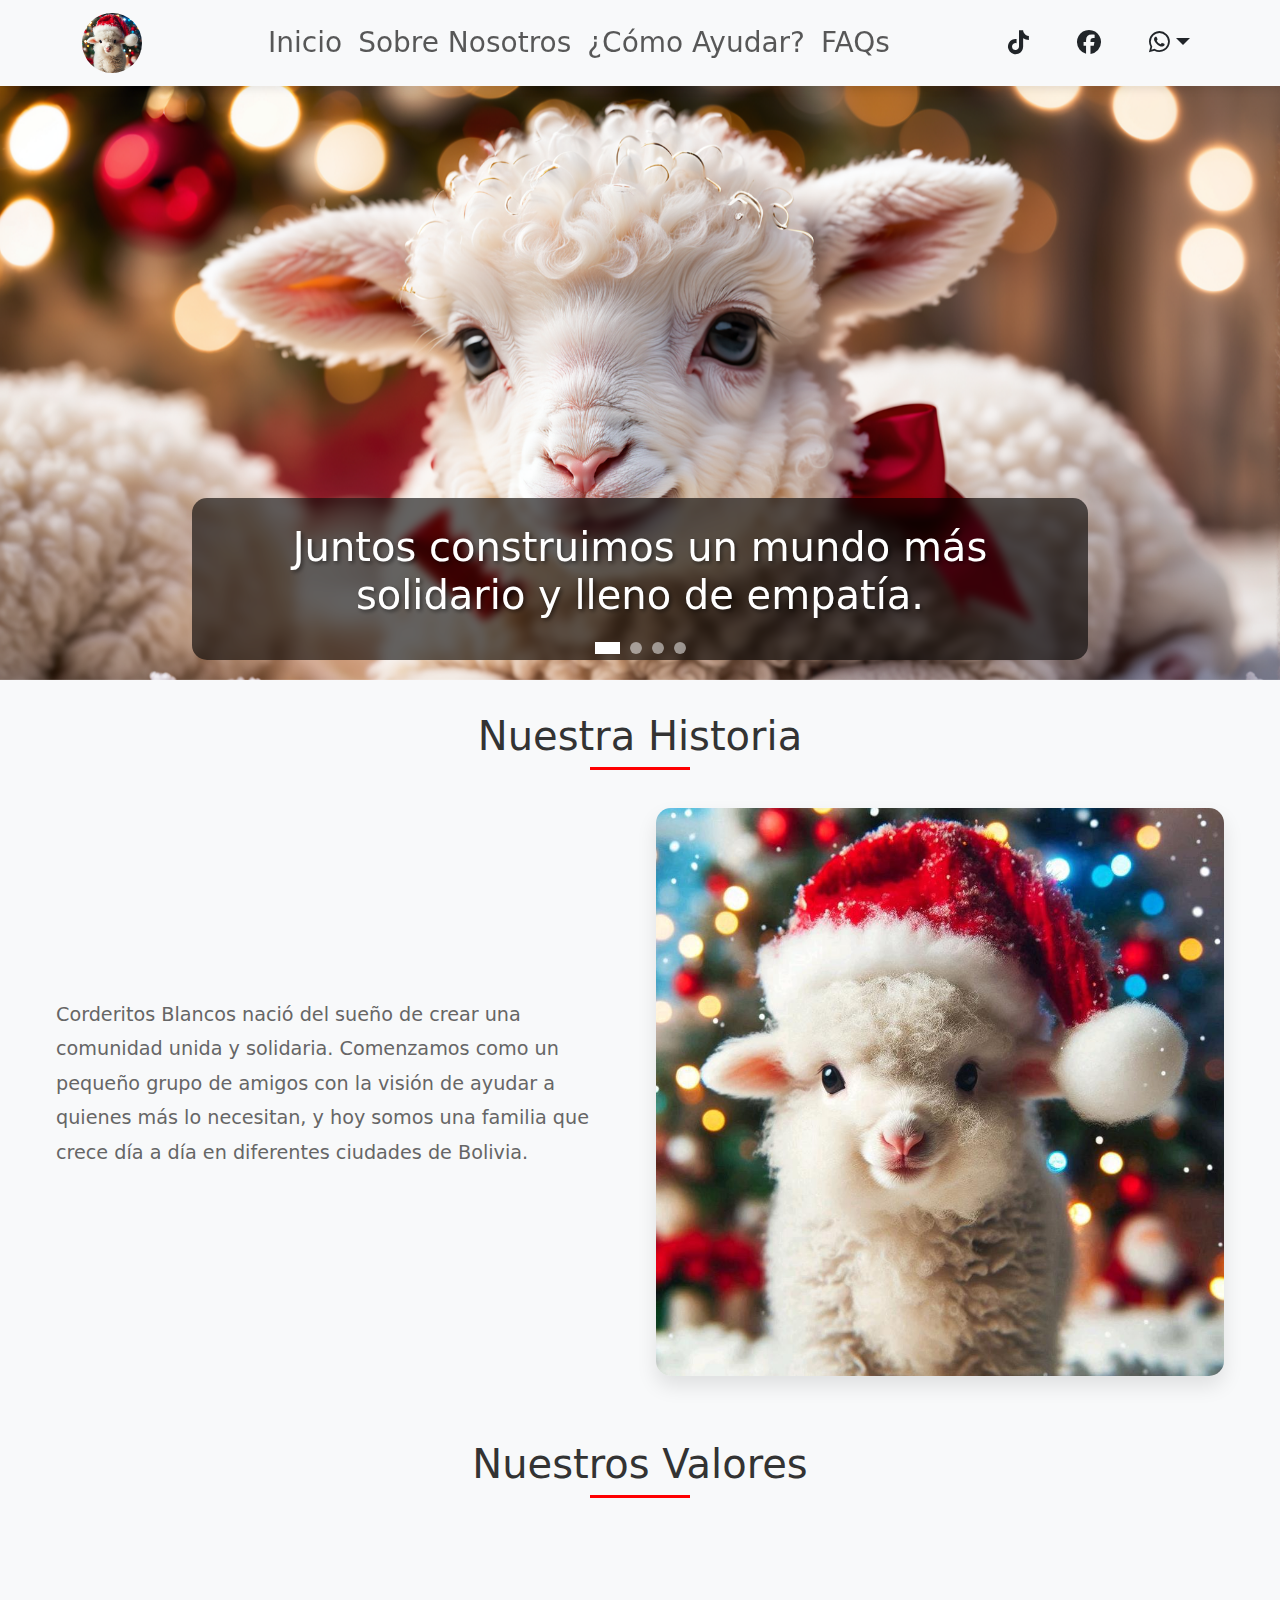
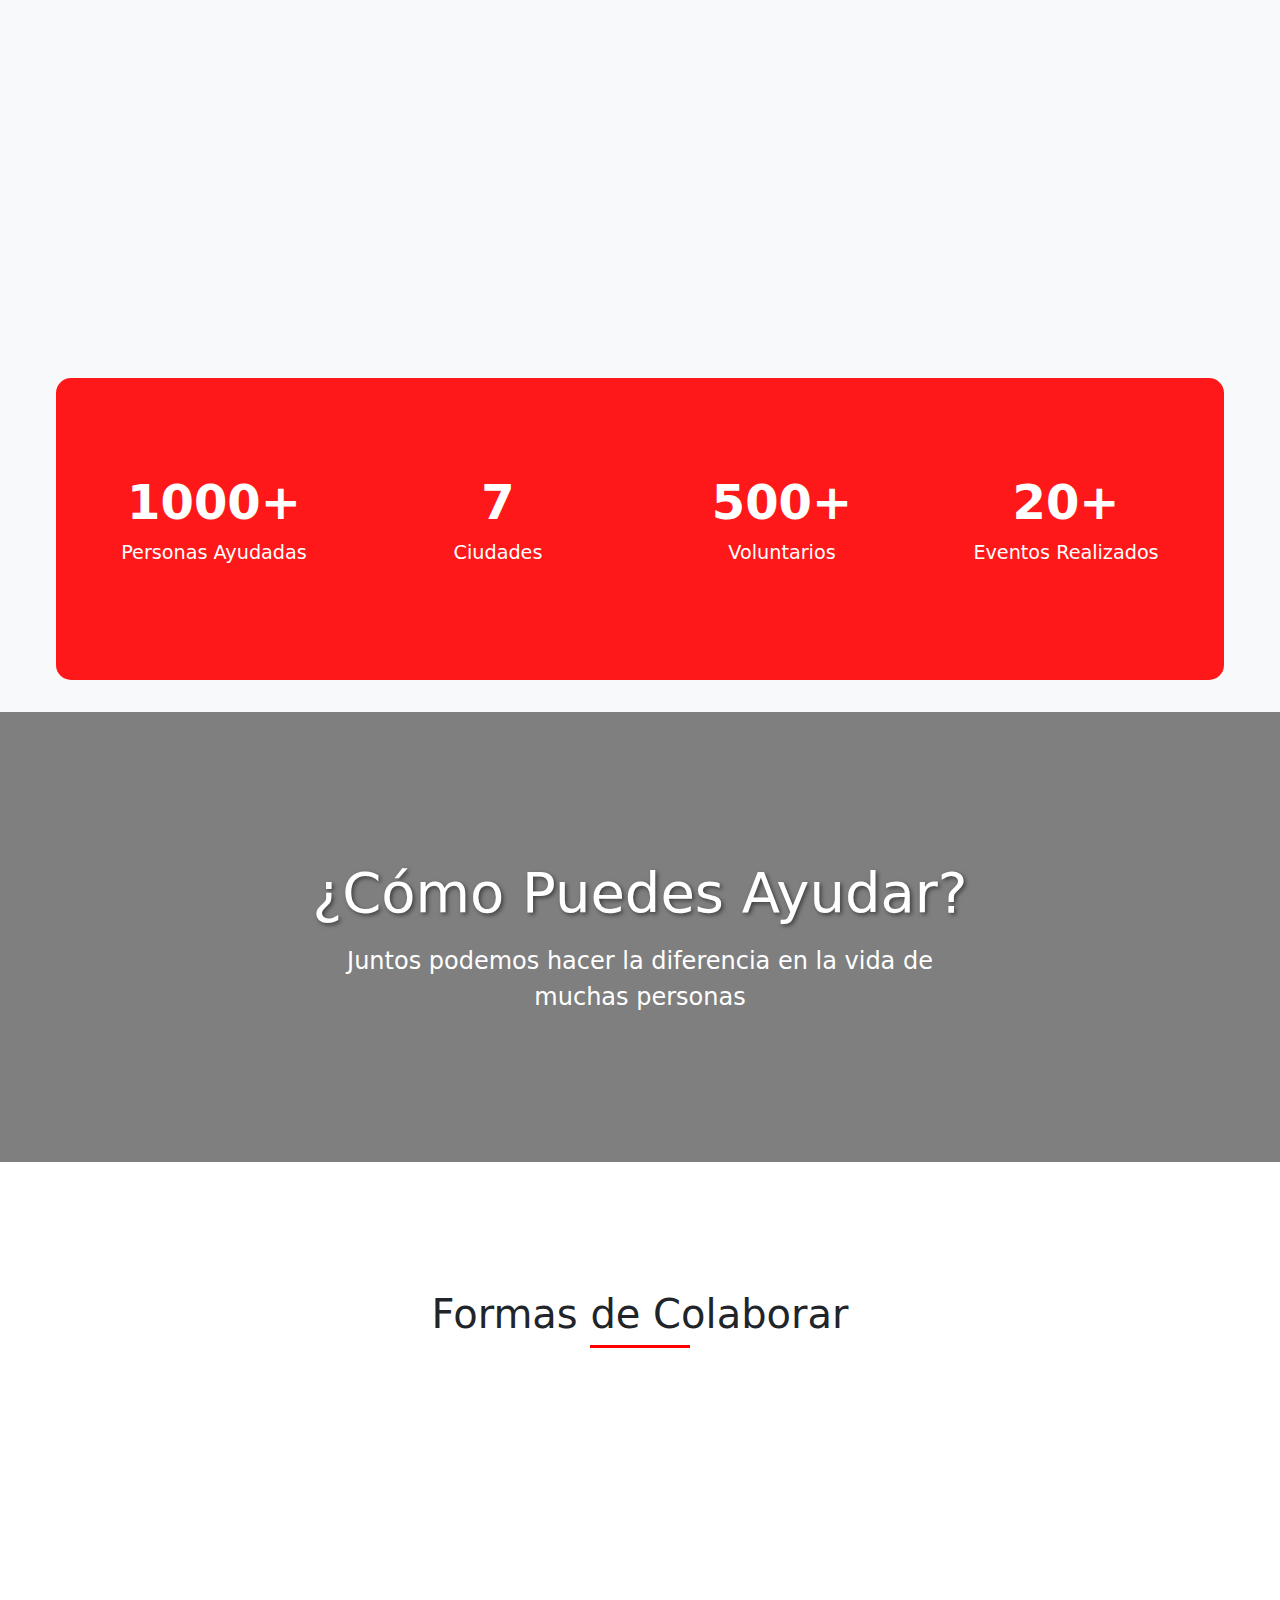
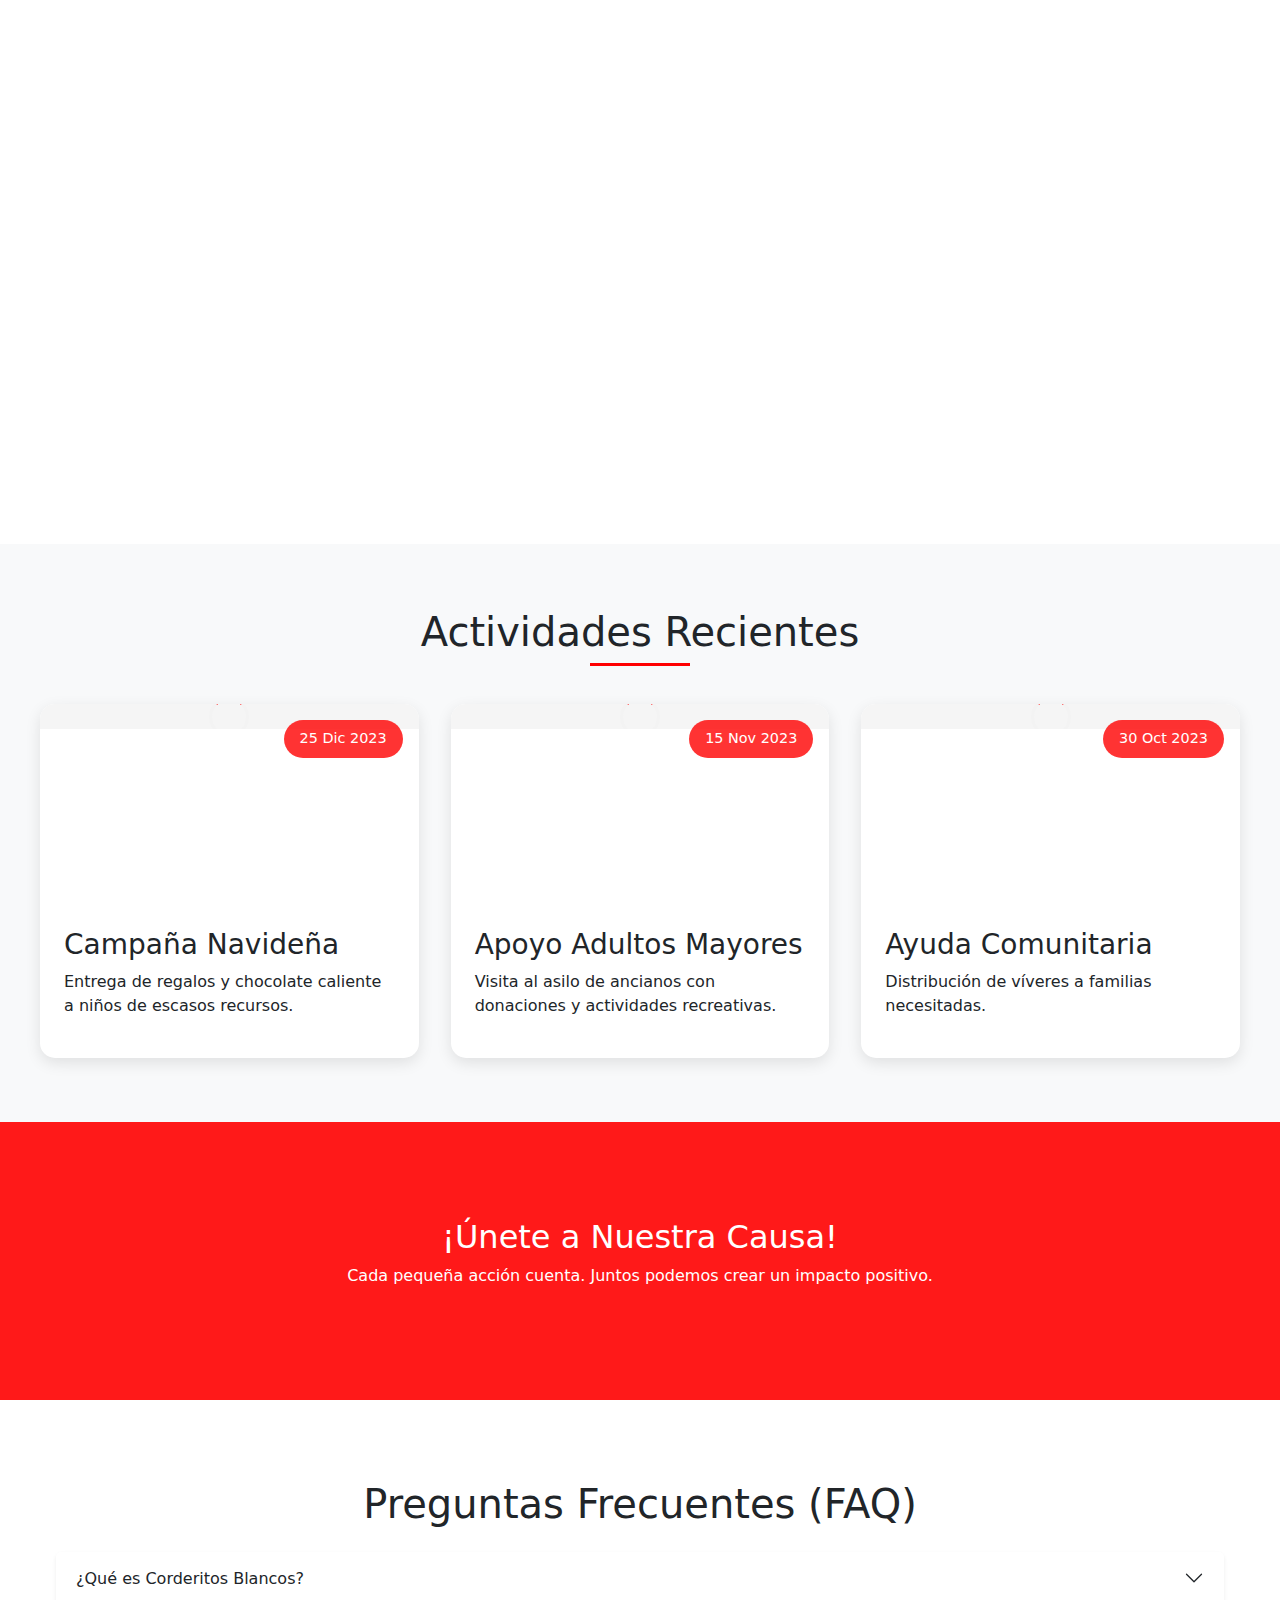
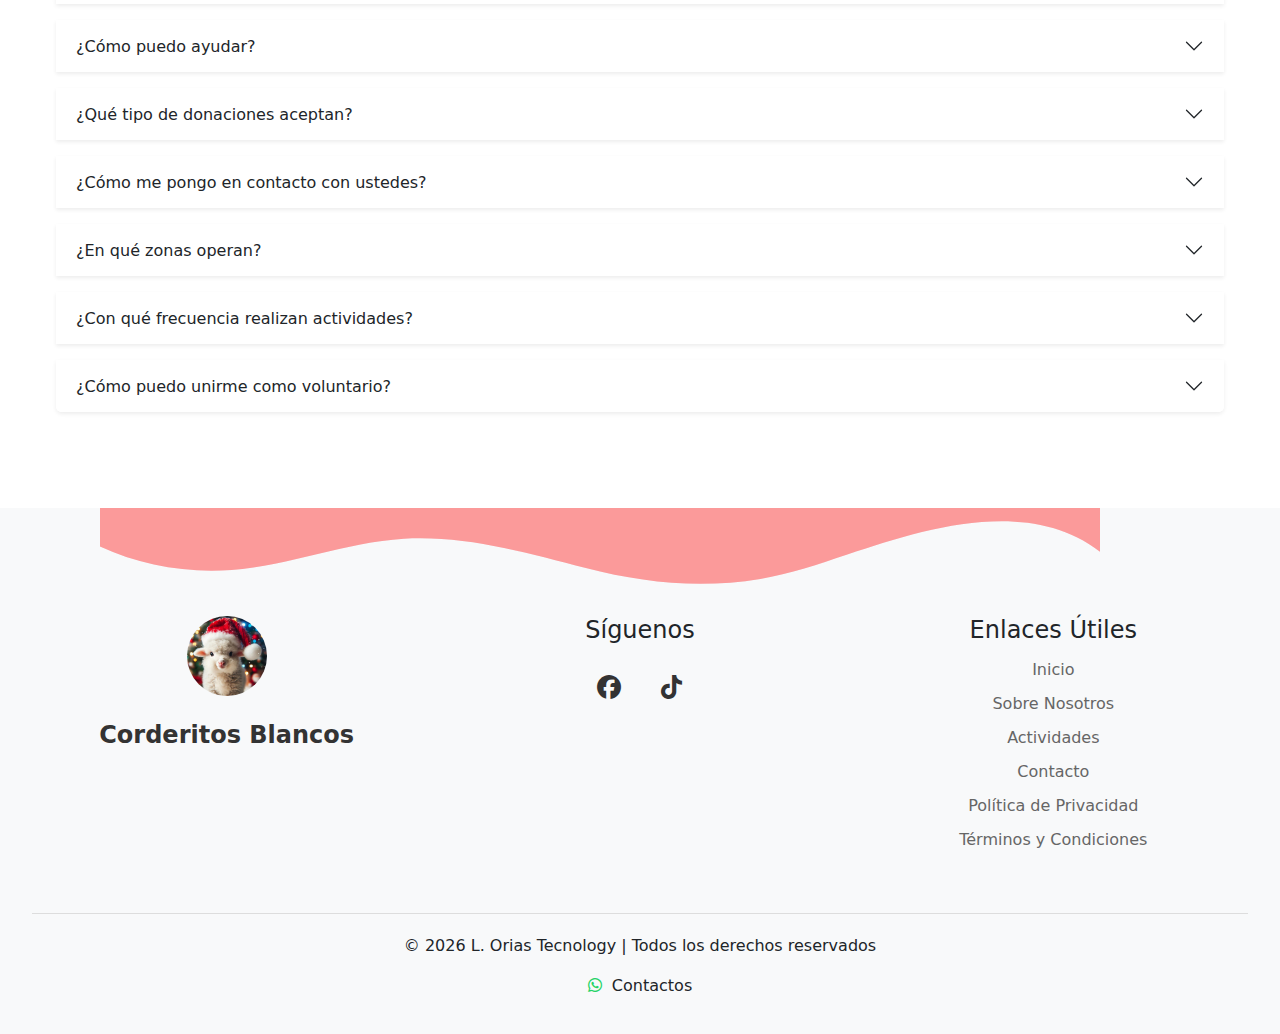
==== index.html @ 15967589 "primer commit" ====
<!DOCTYPE html>
<html lang="es">

<head>
  <meta charset="UTF-8">
  <link rel="icon" href="/favicon.ico">
  <meta name="viewport" content="width=device-width, initial-scale=1.0">

  <!-- Metadatos SEO básicos -->
  <meta name="description"
    content="Corderitos Blancos - Organización de ayuda social en Bolivia dedicada a brindar apoyo y asistencia a personas en situación de vulnerabilidad. Únete a nuestra misión de solidaridad y esperanza.">
  <meta name="keywords"
    content="ayuda social Bolivia, donaciones Bolivia, voluntariado, apoyo comunitario, solidaridad, asistencia social, organizacion sin fines de lucro, ayuda humanitaria">
  <meta name="author" content="Corderitos Blancos">

  <!-- Open Graph para redes sociales -->
  <meta property="og:title" content="Corderitos Blancos - Organización de Ayuda Social en Bolivia">
  <meta property="og:description"
    content="Brindamos apoyo y esperanza a personas en situación de vulnerabilidad en Bolivia. Únete a nuestra misión de solidaridad y ayuda comunitaria.">
  <meta property="og:type" content="website">
  <meta property="og:url" content="">
  <meta property="og:image" content="/favicon.ico">
  <meta property="og:locale" content="es_BO">

  <!-- Twitter Card -->
  <meta name="twitter:card" content="summary_large_image">
  <meta name="twitter:title" content="Corderitos Blancos - Ayuda Social en Bolivia">
  <meta name="twitter:description"
    content="Organización dedicada a brindar apoyo y esperanza a personas en situación de vulnerabilidad en Bolivia.">

  <!-- Metadatos adicionales -->
  <meta name="geo.region" content="BO">
  <meta name="geo.placename" content="Bolivia">
  <link href="https://cdn.jsdelivr.net/npm/bootstrap@5.3.3/dist/css/bootstrap.min.css" rel="stylesheet"
    integrity="sha384-QWTKZyjpPEjISv5WaRU9OFeRpok6YctnYmDr5pNlyT2bRjXh0JMhjY6hW+ALEwIH" crossorigin="anonymous">
  <link href="https://cdn.jsdelivr.net/npm/bootstrap@5.3.2/dist/css/bootstrap.min.css" rel="stylesheet">
  <link rel="stylesheet" href="https://cdnjs.cloudflare.com/ajax/libs/font-awesome/6.5.1/css/all.min.css">
  <title>Corderitos Blancos - Organización de Ayuda Social en Bolivia</title>

  <!-- Metadatos adicionales -->
  <link rel="canonical" href="https://corderitosblancos.org" />
  <meta name="robots" content="index, follow">
  <meta name="theme-color" content="#ff0000">
  
  <!-- Metadatos para compartir en redes sociales -->
  <meta property="og:site_name" content="Corderitos Blancos">
  <meta property="og:image:width" content="1200">
  <meta property="og:image:height" content="630">
  
  <!-- Precargar recursos críticos -->
  <link rel="preload" href="/favicon2.ico" as="image">
  <link rel="preload" href="/hero-background.jpg" as="image">
  
  <!-- Preconectar a recursos externos -->
  <link rel="preconnect" href="https://fonts.googleapis.com">
  <link rel="preconnect" href="https://cdnjs.cloudflare.com">
  <script type="module" crossorigin src="/assets/index-Pe8hkg6r.js"></script>
  <link rel="stylesheet" crossorigin href="/assets/index-CVODz_GK.css">
</head>

<body>
  <div id="app"></div>
  <script src="https://cdn.jsdelivr.net/npm/@popperjs/core@2.11.8/dist/umd/popper.min.js"
    integrity="sha384-I7E8VVD/ismYTF4hNIPjVp/Zjvgyol6VFvRkX/vR+Vc4jQkC+hVqc2pM8ODewa9r"
    crossorigin="anonymous"></script>
  <script src="https://cdn.jsdelivr.net/npm/bootstrap@5.3.3/dist/js/bootstrap.min.js"
    integrity="sha384-0pUGZvbkm6XF6gxjEnlmuGrJXVbNuzT9qBBavbLwCsOGabYfZo0T0to5eqruptLy"
    crossorigin="anonymous"></script>
  <script src="https://cdn.jsdelivr.net/npm/bootstrap@5.3.2/dist/js/bootstrap.bundle.min.js"></script>
  <script src="https://cdn.jsdelivr.net/npm/@popperjs/core@2.11.8/dist/umd/popper.min.js"
    integrity="sha384-I7E8VVD/ismYTF4hNIPjVp/Zjvgyol6VFvRkX/vR+Vc4jQkC+hVqc2pM8ODewa9r"
    crossorigin="anonymous"></script>
  <script src="https://cdn.jsdelivr.net/npm/bootstrap@5.3.3/dist/js/bootstrap.min.js"
    integrity="sha384-0pUGZvbkm6XF6gxjEnlmuGrJXVbNuzT9qBBavbLwCsOGabYfZo0T0to5eqruptLy"
    crossorigin="anonymous"></script>
</body>

</html>
---- assets/index-CVODz_GK.css ----
@charset "UTF-8";:root{--vt-c-white: #ffffff;--vt-c-white-soft: #f8f8f8;--vt-c-white-mute: #f2f2f2;--vt-c-black: #181818;--vt-c-black-soft: #222222;--vt-c-black-mute: #282828;--vt-c-indigo: #2c3e50;--vt-c-divider-light-1: rgba(60, 60, 60, .29);--vt-c-divider-light-2: rgba(60, 60, 60, .12);--vt-c-divider-dark-1: rgba(84, 84, 84, .65);--vt-c-divider-dark-2: rgba(84, 84, 84, .48);--vt-c-text-light-1: var(--vt-c-indigo);--vt-c-text-light-2: rgba(60, 60, 60, .66);--vt-c-text-dark-1: var(--vt-c-white);--vt-c-text-dark-2: rgba(235, 235, 235, .64)}:root{--color-background: var(--vt-c-white);--color-background-soft: var(--vt-c-white-soft);--color-background-mute: var(--vt-c-white-mute);--color-border: var(--vt-c-divider-light-2);--color-border-hover: var(--vt-c-divider-light-1);--color-heading: var(--vt-c-text-light-1);--color-text: var(--vt-c-text-light-1);--section-gap: 160px}@media (prefers-color-scheme: dark){:root{--color-background: var(--vt-c-black);--color-background-soft: var(--vt-c-black-soft);--color-background-mute: var(--vt-c-black-mute);--color-border: var(--vt-c-divider-dark-2);--color-border-hover: var(--vt-c-divider-dark-1);--color-heading: var(--vt-c-text-dark-1);--color-text: var(--vt-c-text-dark-2)}}.social-icons[data-v-6d40925e]{display:flex;align-items:center;gap:1rem;padding:.5rem 0}.social-icons a[data-v-6d40925e]{color:#212529;text-decoration:none;font-size:1.5rem;transition:all .3s ease;padding:12px;border-radius:50%}.social-icons a[data-v-6d40925e]:hover{transform:scale(1.2);color:#0d6efd}.social-icons a:hover .fa-facebook[data-v-6d40925e]{filter:drop-shadow(0 0 8px rgba(24,119,242,.5))}.social-icons a:hover .fa-tiktok[data-v-6d40925e]{background:linear-gradient(45deg,#25f4ee,#fe2c55,#000);-webkit-background-clip:text;background-clip:text;-webkit-text-fill-color:transparent;filter:drop-shadow(0 0 5px rgba(0,0,0,.3))}.social-icons a:hover .fa-whatsapp[data-v-6d40925e]{color:#25d366;filter:drop-shadow(0 0 5px rgba(37,211,102,.5))}.social-icons a:hover i[data-v-6d40925e]{animation:bounce-6d40925e .5s ease}@keyframes bounce-6d40925e{0%,to{transform:translateY(0)}50%{transform:translateY(-5px)}}.social-icons a[data-v-6d40925e]{padding:8px;border-radius:50%;transition:all .3s ease}.social-icons a[data-v-6d40925e]:hover{background-color:#0000000d}.nav-link[data-v-6d40925e]:after{content:"";position:absolute;width:0;height:2px;bottom:0;left:50%;background-color:red;transition:all .3s ease;transform:translate(-50%)}.nav-link[data-v-6d40925e]:hover:after{width:100%}.navbar-brand[data-v-6d40925e]{position:relative;overflow:hidden}img[data-v-6d40925e]{height:60px;width:60px;border-radius:50%;transition:all .5s ease}.navbar-brand:hover img[data-v-6d40925e]{transform:rotate(360deg)}.dropdown-item[data-v-6d40925e]{transition:all .2s ease}.dropdown-item[data-v-6d40925e]:hover{background-color:#f8f9fa;padding-left:25px}.dropdown-menu[data-v-6d40925e]{min-width:200px;padding:8px 0;margin-top:8px;border-radius:8px;box-shadow:0 2px 10px #0000001a;animation:fadeIn-6d40925e .3s ease}@keyframes fadeIn-6d40925e{0%{opacity:0;transform:translateY(-10px)}to{opacity:1;transform:translateY(0)}}.navbar-toggler[data-v-6d40925e]{transition:transform .3s ease}.navbar-toggler[data-v-6d40925e]:hover{transform:scale(1.1)}.nav-link[data-v-6d40925e]:hover{text-shadow:0 0 15px red;color:red}@media (max-width: 768px){.dropdown-menu[data-v-6d40925e]{left:50%;transform:translate(-50%);position:fixed;top:80px;width:80%;max-width:400px;z-index:1050}.dropdown.show[data-v-6d40925e]:before{content:"";position:fixed;top:0;left:0;right:0;bottom:0;background:#0000004d;z-index:1040;animation:fadeIn-6d40925e .2s ease}@keyframes dropdownFadeIn-6d40925e{0%{opacity:0;transform:translate(-50%,-20px)}to{opacity:1;transform:translate(-50%)}}.dropdown-menu[data-v-6d40925e]{animation:dropdownFadeIn-6d40925e .3s ease;border-radius:12px;box-shadow:0 4px 20px #00000026}}@media (min-width: 769px){.dropdown-menu[data-v-6d40925e]{position:absolute;transform:none;left:auto;right:0;top:100%}}[data-v-6d40925e]:root{--navbar-height: 80px}.nav-link[data-v-6d40925e]{position:relative;transition:color .3s ease;cursor:pointer}.navbar[data-v-6d40925e]{z-index:1000;box-shadow:0 2px 10px #0000001a}.carousel-container[data-v-2cc1da8c]{max-width:100%;margin:0 auto;overflow:hidden;position:relative;height:600px}.carousel-item[data-v-2cc1da8c]{height:600px;transition:transform .6s ease-in-out}.carousel-item img[data-v-2cc1da8c]{object-fit:cover;height:100%;width:100%;transition:transform .5s ease}.carousel-item:hover img[data-v-2cc1da8c]{transform:scale(1.05)}.carousel-caption[data-v-2cc1da8c]{background:#0009;padding:25px;border-radius:15px;-webkit-backdrop-filter:blur(5px);backdrop-filter:blur(5px);transform:translateY(20px);opacity:0;transition:all .5s ease}.carousel-item.active .carousel-caption[data-v-2cc1da8c]{transform:translateY(0);opacity:1}.carousel-caption h2[data-v-2cc1da8c]{font-size:2.5rem;margin-bottom:1rem;text-shadow:2px 2px 4px rgba(0,0,0,.5)}.carousel-control-prev[data-v-2cc1da8c],.carousel-control-next[data-v-2cc1da8c]{width:50px;height:50px;background:#0009;border-radius:50%;top:50%;transform:translateY(-50%);opacity:0;transition:all .3s ease}.carousel-container:hover .carousel-control-prev[data-v-2cc1da8c],.carousel-container:hover .carousel-control-next[data-v-2cc1da8c]{opacity:.8}.carousel-control-prev[data-v-2cc1da8c]:hover,.carousel-control-next[data-v-2cc1da8c]:hover{background:#000c;opacity:1}.carousel-indicators button[data-v-2cc1da8c]{width:12px;height:12px;border-radius:50%;margin:0 5px;transition:all .3s ease}.carousel-indicators button.active[data-v-2cc1da8c]{width:25px;border-radius:10px}@media (max-width: 768px){.carousel-container[data-v-2cc1da8c],.carousel-item[data-v-2cc1da8c]{height:400px}.carousel-caption h2[data-v-2cc1da8c]{font-size:1.4rem;line-height:1.4}.carousel-caption[data-v-2cc1da8c]{padding:15px}}@media (max-width: 576px){.carousel-container[data-v-2cc1da8c],.carousel-item[data-v-2cc1da8c]{height:300px}.carousel-caption h2[data-v-2cc1da8c]{font-size:1.1rem;line-height:1.3}.carousel-caption[data-v-2cc1da8c]{padding:10px}}@media (max-width: 400px){.carousel-caption h2[data-v-2cc1da8c]{font-size:.9rem;line-height:1.2}}.nosotros-container[data-v-4c30c08c]{padding:2rem;background:#f8f9fa;margin:0}.section-title[data-v-4c30c08c]{text-align:center;color:#333;font-size:2.5rem;margin-bottom:3rem;position:relative}.section-title[data-v-4c30c08c]:after{content:"";position:absolute;bottom:-10px;left:50%;transform:translate(-50%);width:100px;height:3px;background:red;transition:width .3s ease}.section-title[data-v-4c30c08c]:hover:after{width:150px}.historia-section[data-v-4c30c08c]{margin-bottom:4rem}.content-wrapper[data-v-4c30c08c]{display:flex;align-items:center;gap:2rem;max-width:1200px;margin:0 auto}.text-content[data-v-4c30c08c]{flex:1}.historia-text[data-v-4c30c08c]{font-size:1.2rem;line-height:1.8;color:#666}.image-container[data-v-4c30c08c]{flex:1;position:relative;overflow:hidden;border-radius:15px;box-shadow:0 10px 20px #0000001a}.historia-img[data-v-4c30c08c]{width:100%;height:auto;transition:transform .5s ease}.image-container:hover .historia-img[data-v-4c30c08c]{transform:scale(1.05)}.valores-grid[data-v-4c30c08c]{display:grid;grid-template-columns:repeat(auto-fit,minmax(250px,1fr));gap:2rem;padding:2rem}.valor-card[data-v-4c30c08c]{background:#fff;padding:2rem;border-radius:15px;text-align:center;transition:all .3s ease;box-shadow:0 5px 15px #0000001a}.valor-card[data-v-4c30c08c]:hover{transform:translateY(-10px);box-shadow:0 15px 30px #0003}.valor-card i[data-v-4c30c08c]{font-size:2.5rem;color:red;margin-bottom:1rem}.valor-card h3[data-v-4c30c08c]{color:#333;margin-bottom:1rem}.valor-card p[data-v-4c30c08c]{color:#666;line-height:1.6}.estadisticas-section[data-v-4c30c08c]{background:linear-gradient(#ff0000e6,#ff0000e6),url(https://via.placeholder.com/1920x1080) center/cover;padding:4rem 2rem;margin-top:4rem;border-radius:15px}.estadisticas-grid[data-v-4c30c08c]{display:grid;grid-template-columns:repeat(auto-fit,minmax(200px,1fr));gap:2rem;max-width:1200px;margin:0 auto}.stat-card[data-v-4c30c08c]{text-align:center;color:#fff;padding:2rem;transition:transform .3s ease}.stat-card[data-v-4c30c08c]:hover{transform:scale(1.1)}.stat-number[data-v-4c30c08c]{font-size:3rem;font-weight:700;margin-bottom:.5rem}.stat-text[data-v-4c30c08c]{font-size:1.2rem}@media (max-width: 768px){.content-wrapper[data-v-4c30c08c]{flex-direction:column}.image-container[data-v-4c30c08c]{margin-top:2rem}.valores-grid[data-v-4c30c08c]{grid-template-columns:1fr}.estadisticas-grid[data-v-4c30c08c]{grid-template-columns:1fr 1fr}}@media (max-width: 480px){.estadisticas-grid[data-v-4c30c08c]{grid-template-columns:1fr}.section-title[data-v-4c30c08c]{font-size:2rem}.stat-number[data-v-4c30c08c]{font-size:2.5rem}}@keyframes fadeInUp-4c30c08c{0%{opacity:0;transform:translateY(20px)}to{opacity:1;transform:translateY(0)}}.valor-card[data-v-4c30c08c]{animation:fadeInUp-4c30c08c .5s ease forwards;opacity:0}.valor-card[data-v-4c30c08c]:nth-child(1){animation-delay:.1s}.valor-card[data-v-4c30c08c]:nth-child(2){animation-delay:.2s}.valor-card[data-v-4c30c08c]:nth-child(3){animation-delay:.3s}.valor-card[data-v-4c30c08c]:nth-child(4){animation-delay:.4s}.max-width-container[data-v-4c30c08c]{max-width:1200px;margin:0 auto;padding:0 1rem}.modal-overlay[data-v-80c407fd]{position:fixed;top:0;left:0;right:0;bottom:0;background:#000000b3;display:flex;justify-content:center;align-items:center;z-index:1000}.modal-content[data-v-80c407fd]{background:#fff;padding:2rem;border-radius:15px;max-width:500px;width:90%;max-height:90vh;overflow-y:auto;position:relative}.modal-close[data-v-80c407fd]{position:absolute;top:1rem;right:1rem;background:none;border:none;font-size:1.5rem;cursor:pointer;color:#666;transition:color .3s ease}.modal-close[data-v-80c407fd]:hover{color:red}.modal-title[data-v-80c407fd]{font-size:1.8rem;margin-bottom:1.5rem;padding-bottom:.5rem;border-bottom:2px solid currentColor}.modal-body[data-v-80c407fd]{color:#666;line-height:1.6}.modal-body h4[data-v-80c407fd]{color:#333;margin:1.5rem 0 1rem}.modal-body ul[data-v-80c407fd]{padding-left:1.5rem;margin-bottom:1rem}.modal-body li[data-v-80c407fd]{margin-bottom:.5rem}.social-links-modal[data-v-80c407fd]{display:flex;gap:1rem;margin-top:1rem}.social-links-modal a[data-v-80c407fd]{padding:.5rem 1rem;border-radius:20px;text-decoration:none;color:#fff;background:#1877f2;transition:all .3s ease}.social-links-modal a[data-v-80c407fd]:last-child{background:#000}.social-links-modal a[data-v-80c407fd]:hover{transform:translateY(-2px);box-shadow:0 5px 15px #0003}.qr-container[data-v-80c407fd]{text-align:center;margin:1rem 0}.qr-container img[data-v-80c407fd]{max-width:200px;border:1px solid #ddd;border-radius:10px}.modal-enter-active[data-v-80c407fd],.modal-leave-active[data-v-80c407fd]{transition:all .3s ease}.modal-enter-from[data-v-80c407fd],.modal-leave-to[data-v-80c407fd]{opacity:0;transform:scale(.9)}@media (max-width: 480px){.modal-content[data-v-80c407fd]{padding:1.5rem}.modal-title[data-v-80c407fd]{font-size:1.5rem}.qr-container img[data-v-80c407fd]{max-width:150px}}.lazy-image-container[data-v-b924cf7b]{position:relative;overflow:hidden}img[data-v-b924cf7b]{transition:opacity .3s ease;opacity:0}img.is-loaded[data-v-b924cf7b]{opacity:1}.loading-overlay[data-v-b924cf7b]{position:absolute;top:0;left:0;right:0;bottom:0;display:flex;justify-content:center;align-items:center;background:#f5f5f5}.spinner[data-v-b924cf7b]{width:40px;height:40px;border:3px solid #f3f3f3;border-top:3px solid #ff0000;border-radius:50%;animation:spin-b924cf7b 1s linear infinite}@keyframes spin-b924cf7b{0%{transform:rotate(0)}to{transform:rotate(360deg)}}.ayudar-container[data-v-a68cfea9]{min-height:auto}.hero-section[data-v-a68cfea9]{height:50vh;background:linear-gradient(#00000080,#00000080),url(/hero-background.jpg) center/cover;display:flex;align-items:center;justify-content:center;text-align:center;color:#fff;margin-bottom:4rem}.hero-content h1[data-v-a68cfea9]{font-size:3.5rem;margin-bottom:1rem;text-shadow:2px 2px 4px rgba(0,0,0,.5)}.hero-content p[data-v-a68cfea9]{font-size:1.5rem;max-width:600px;margin:0 auto}.formas-ayudar[data-v-a68cfea9]{padding:4rem 2rem}.section-title[data-v-a68cfea9]{text-align:center;font-size:2.5rem;margin-bottom:3rem;position:relative}.section-title[data-v-a68cfea9]:after{content:"";position:absolute;bottom:-10px;left:50%;transform:translate(-50%);width:100px;height:3px;background:red;transition:width .3s ease}.section-title[data-v-a68cfea9]:hover:after{width:150px}.cards-container[data-v-a68cfea9]{display:grid;grid-template-columns:repeat(2,1fr);gap:2rem;max-width:1200px;margin:0 auto;padding:0 2rem}.card-ayuda[data-v-a68cfea9]{background:#fff;padding:2rem;border-radius:15px;text-align:center;transition:all .3s ease;box-shadow:0 5px 15px #0000001a;position:relative;overflow:hidden}.card-ayuda[data-v-a68cfea9]:before{content:"";position:absolute;top:0;left:0;width:100%;height:5px;background:var(--card-color)}.card-ayuda[data-v-a68cfea9]:hover{transform:translateY(-10px);box-shadow:0 15px 30px #0003}.card-icon[data-v-a68cfea9]{font-size:3rem;color:var(--card-color);margin-bottom:1.5rem}.btn-ayudar[data-v-a68cfea9]{background:var(--card-color);color:#fff;border:none;padding:.8rem 1.5rem;border-radius:25px;margin-top:1rem;cursor:pointer;transition:all .3s ease}.btn-ayudar[data-v-a68cfea9]:hover{transform:scale(1.05);box-shadow:0 5px 15px #0003}.actividades-recientes[data-v-a68cfea9]{padding:4rem 2rem;background:#f8f9fa}.actividades-grid[data-v-a68cfea9]{display:grid;grid-template-columns:repeat(auto-fit,minmax(300px,1fr));gap:2rem;max-width:1200px;margin:0 auto}.actividad-card[data-v-a68cfea9]{background:#fff;border-radius:15px;overflow:hidden;box-shadow:0 5px 15px #0000001a;transition:all .3s ease}.actividad-card[data-v-a68cfea9]:hover{transform:translateY(-10px);box-shadow:0 15px 30px #0003}.actividad-imagen[data-v-a68cfea9]{position:relative;height:200px;overflow:hidden}.actividad-imagen img[data-v-a68cfea9]{width:100%;height:100%;object-fit:cover;transition:transform .5s ease}.actividad-card:hover .actividad-imagen img[data-v-a68cfea9]{transform:scale(1.1)}.fecha-overlay[data-v-a68cfea9]{position:absolute;top:1rem;right:1rem;background:#f00c;color:#fff;padding:.5rem 1rem;border-radius:20px;font-size:.9rem}.actividad-content[data-v-a68cfea9]{padding:1.5rem}.cta-section[data-v-a68cfea9]{padding:6rem 2rem;background:linear-gradient(#ff0000e6,#ff0000e6),url(/cta-background.jpg) center/cover;color:#fff;text-align:center}.cta-content[data-v-a68cfea9]{max-width:800px;margin:0 auto}.btn-contactar[data-v-a68cfea9]{background:#fff;color:red;border:none;padding:1rem 2rem;border-radius:30px;font-size:1.2rem;margin-top:2rem;cursor:pointer;transition:all .3s ease}.btn-contactar[data-v-a68cfea9]:hover{transform:scale(1.05);box-shadow:0 5px 15px #0000004d}@media (max-width: 768px){.hero-content h1[data-v-a68cfea9]{font-size:2.5rem}.hero-content p[data-v-a68cfea9]{font-size:1.2rem}.cards-container[data-v-a68cfea9],.actividades-grid[data-v-a68cfea9]{grid-template-columns:1fr}.section-title[data-v-a68cfea9]{font-size:2rem}.hero-section[data-v-a68cfea9]{height:40vh}}@media (max-width: 480px){.hero-content h1[data-v-a68cfea9]{font-size:2rem}.hero-section[data-v-a68cfea9]{height:50vh}.card-ayuda[data-v-a68cfea9],.actividad-card[data-v-a68cfea9]{margin:1rem}}@keyframes fadeInUp-a68cfea9{0%{opacity:0;transform:translateY(20px)}to{opacity:1;transform:translateY(0)}}.card-ayuda[data-v-a68cfea9]{animation:fadeInUp-a68cfea9 .5s ease forwards;opacity:0}.card-ayuda[data-v-a68cfea9]:nth-child(1){animation-delay:.1s}.card-ayuda[data-v-a68cfea9]:nth-child(2){animation-delay:.2s}.card-ayuda[data-v-a68cfea9]:nth-child(3){animation-delay:.3s}.card-ayuda[data-v-a68cfea9]:nth-child(4){animation-delay:.4s}.faq-container[data-v-ce20455d]{padding:2rem 1rem;max-width:var(--container-max-width);margin:0 auto;animation:fadeIn-ce20455d 1s ease-in-out}.accordion-button[data-v-ce20455d]{transition:background-color .3s,transform .3s}.accordion-button[data-v-ce20455d]:hover{background-color:#f8f9fa;transform:scale(1.02)}.accordion-item[data-v-ce20455d]:hover{box-shadow:0 5px 15px #0003}.hover-active[data-v-ce20455d]{color:#b30009;font-weight:700}@keyframes fadeIn-ce20455d{0%{opacity:0;transform:translateY(10px)}to{opacity:1;transform:translateY(0)}}@media (max-width: 768px){.faq-container[data-v-ce20455d]{padding:1.5rem 1rem}}.footer-container[data-v-580c12ce]{position:relative;background:#f8f9fa;min-height:auto;padding:3rem 2rem 1rem;display:flex;flex-direction:column;justify-content:center;align-items:center;overflow:hidden}.waves[data-v-580c12ce]{position:absolute;top:0;left:0;width:100%;height:100px;overflow:hidden}.wave[data-v-580c12ce]{position:absolute;bottom:0;left:0;width:200%;height:100px;background:url('data:image/svg+xml,<svg viewBox="0 0 1200 120" xmlns="http://www.w3.org/2000/svg"><path d="M0,0V46.29c47.79,22.2,103.59,32.17,158,28,70.36-5.37,136.33-33.31,206.8-37.5C438.64,32.43,512.34,53.67,583,72.05c69.27,18,138.3,24.88,209.4,13.08,36.15-6,69.85-17.84,104.45-29.34C989.49,25,1113-14.29,1200,52.47V0Z" fill="%23ff0000" opacity=".25"/></svg>') repeat-x;background-size:1200px 100px;animation:wave-580c12ce 25s linear infinite;transform-origin:center bottom}#wave1[data-v-580c12ce]{z-index:1000;opacity:.5}#wave2[data-v-580c12ce]{z-index:999;opacity:.7;animation-delay:-5s;animation-duration:20s}#wave3[data-v-580c12ce]{z-index:998;opacity:.2;animation-delay:-2s;animation-duration:15s}#wave4[data-v-580c12ce]{z-index:997;opacity:.4;animation-delay:-5s;animation-duration:30s}@keyframes wave-580c12ce{0%{transform:translate(0)}to{transform:translate(-50%)}}.footer-content[data-v-580c12ce]{display:flex;justify-content:space-around;flex-wrap:wrap;gap:40px;width:100%;max-width:1200px;margin-top:60px;z-index:1001}.footer-section[data-v-580c12ce]{flex:1;min-width:250px;text-align:center}.footer-logo[data-v-580c12ce]{width:80px;height:80px;border-radius:50%;margin-bottom:15px;transition:transform .5s ease}.footer-logo[data-v-580c12ce]:hover{transform:rotate(360deg)}.organization-name[data-v-580c12ce]{color:#333;margin:10px 0;font-size:1.5rem;font-weight:700}.footer-links[data-v-580c12ce]{list-style:none;padding:0}.footer-link[data-v-580c12ce]{color:#666;text-decoration:none;padding:5px 0;display:inline-block;position:relative;transition:color .3s ease}.footer-link[data-v-580c12ce]:after{content:"";position:absolute;width:0;height:2px;bottom:0;left:50%;background-color:red;transition:all .3s ease;transform:translate(-50%)}.footer-link[data-v-580c12ce]:hover{color:red}.footer-link[data-v-580c12ce]:hover:after{width:100%}.social-links[data-v-580c12ce]{display:flex;justify-content:center;gap:20px;margin-top:15px}.social-icon[data-v-580c12ce]{color:#333;font-size:1.5rem;transition:all .3s ease;padding:10px;border-radius:50%}.social-icon[data-v-580c12ce]:hover{transform:translateY(-5px)}.social-icon:hover .fa-facebook[data-v-580c12ce]{color:#1877f2;filter:drop-shadow(0 0 8px rgba(24,119,242,.5))}.social-icon:hover .fa-tiktok[data-v-580c12ce]{background:linear-gradient(45deg,#25f4ee,#fe2c55,#000);-webkit-background-clip:text;background-clip:text;-webkit-text-fill-color:transparent;filter:drop-shadow(0 0 5px rgba(0,0,0,.3))}.footer-bottom[data-v-580c12ce]{margin-top:40px;text-align:center;width:100%;padding:20px 0;border-top:1px solid #ddd;z-index:1001}@media (max-width: 768px){.footer-content[data-v-580c12ce]{flex-direction:column;align-items:center;gap:30px}.footer-section[data-v-580c12ce]{width:100%;text-align:center}.footer-container[data-v-580c12ce]{padding:2rem 1rem .5rem}.footer-content[data-v-580c12ce]{margin-top:30px}}.fade-enter-active,.fade-leave-active{transition:opacity .3s ease}.fade-enter-from,.fade-leave-to{opacity:0}.slide-fade-enter-active{transition:all .3s ease}.slide-fade-leave-active{transition:all .3s cubic-bezier(1,.5,.8,1)}.slide-fade-enter-from,.slide-fade-leave-to{transform:translate(20px);opacity:0}html{scroll-behavior:smooth;overflow-x:hidden}body{padding-top:var(--navbar-height);overflow-x:hidden}section{scroll-margin-top:var(--navbar-height);position:relative}*{margin:0;padding:0;box-sizing:border-box}#inicio{padding:0}:root{--navbar-height: 80px;--section-padding: 4rem;--container-max-width: 1200px}.app-container{position:relative;width:100%;overflow-x:hidden}@media (max-width: 768px){:root{--navbar-height: 60px;--section-padding: 2rem}section{padding:1.5rem 0}#inicio{height:calc(100vh - var(--navbar-height))}}/*!
 * Bootstrap  v5.3.3 (https://getbootstrap.com/)
 * Copyright 2011-2024 The Bootstrap Authors
 * Licensed under MIT (https://github.com/twbs/bootstrap/blob/main/LICENSE)
 */:root,[data-bs-theme=light]{--bs-blue:#0d6efd;--bs-indigo:#6610f2;--bs-purple:#6f42c1;--bs-pink:#d63384;--bs-red:#dc3545;--bs-orange:#fd7e14;--bs-yellow:#ffc107;--bs-green:#198754;--bs-teal:#20c997;--bs-cyan:#0dcaf0;--bs-black:#000;--bs-white:#fff;--bs-gray:#6c757d;--bs-gray-dark:#343a40;--bs-gray-100:#f8f9fa;--bs-gray-200:#e9ecef;--bs-gray-300:#dee2e6;--bs-gray-400:#ced4da;--bs-gray-500:#adb5bd;--bs-gray-600:#6c757d;--bs-gray-700:#495057;--bs-gray-800:#343a40;--bs-gray-900:#212529;--bs-primary:#0d6efd;--bs-secondary:#6c757d;--bs-success:#198754;--bs-info:#0dcaf0;--bs-warning:#ffc107;--bs-danger:#dc3545;--bs-light:#f8f9fa;--bs-dark:#212529;--bs-primary-rgb:13,110,253;--bs-secondary-rgb:108,117,125;--bs-success-rgb:25,135,84;--bs-info-rgb:13,202,240;--bs-warning-rgb:255,193,7;--bs-danger-rgb:220,53,69;--bs-light-rgb:248,249,250;--bs-dark-rgb:33,37,41;--bs-primary-text-emphasis:#052c65;--bs-secondary-text-emphasis:#2b2f32;--bs-success-text-emphasis:#0a3622;--bs-info-text-emphasis:#055160;--bs-warning-text-emphasis:#664d03;--bs-danger-text-emphasis:#58151c;--bs-light-text-emphasis:#495057;--bs-dark-text-emphasis:#495057;--bs-primary-bg-subtle:#cfe2ff;--bs-secondary-bg-subtle:#e2e3e5;--bs-success-bg-subtle:#d1e7dd;--bs-info-bg-subtle:#cff4fc;--bs-warning-bg-subtle:#fff3cd;--bs-danger-bg-subtle:#f8d7da;--bs-light-bg-subtle:#fcfcfd;--bs-dark-bg-subtle:#ced4da;--bs-primary-border-subtle:#9ec5fe;--bs-secondary-border-subtle:#c4c8cb;--bs-success-border-subtle:#a3cfbb;--bs-info-border-subtle:#9eeaf9;--bs-warning-border-subtle:#ffe69c;--bs-danger-border-subtle:#f1aeb5;--bs-light-border-subtle:#e9ecef;--bs-dark-border-subtle:#adb5bd;--bs-white-rgb:255,255,255;--bs-black-rgb:0,0,0;--bs-font-sans-serif:system-ui,-apple-system,"Segoe UI",Roboto,"Helvetica Neue","Noto Sans","Liberation Sans",Arial,sans-serif,"Apple Color Emoji","Segoe UI Emoji","Segoe UI Symbol","Noto Color Emoji";--bs-font-monospace:SFMono-Regular,Menlo,Monaco,Consolas,"Liberation Mono","Courier New",monospace;--bs-gradient:linear-gradient(180deg, rgba(255, 255, 255, .15), rgba(255, 255, 255, 0));--bs-body-font-family:var(--bs-font-sans-serif);--bs-body-font-size:1rem;--bs-body-font-weight:400;--bs-body-line-height:1.5;--bs-body-color:#212529;--bs-body-color-rgb:33,37,41;--bs-body-bg:#fff;--bs-body-bg-rgb:255,255,255;--bs-emphasis-color:#000;--bs-emphasis-color-rgb:0,0,0;--bs-secondary-color:rgba(33, 37, 41, .75);--bs-secondary-color-rgb:33,37,41;--bs-secondary-bg:#e9ecef;--bs-secondary-bg-rgb:233,236,239;--bs-tertiary-color:rgba(33, 37, 41, .5);--bs-tertiary-color-rgb:33,37,41;--bs-tertiary-bg:#f8f9fa;--bs-tertiary-bg-rgb:248,249,250;--bs-heading-color:inherit;--bs-link-color:#0d6efd;--bs-link-color-rgb:13,110,253;--bs-link-decoration:underline;--bs-link-hover-color:#0a58ca;--bs-link-hover-color-rgb:10,88,202;--bs-code-color:#d63384;--bs-highlight-color:#212529;--bs-highlight-bg:#fff3cd;--bs-border-width:1px;--bs-border-style:solid;--bs-border-color:#dee2e6;--bs-border-color-translucent:rgba(0, 0, 0, .175);--bs-border-radius:.375rem;--bs-border-radius-sm:.25rem;--bs-border-radius-lg:.5rem;--bs-border-radius-xl:1rem;--bs-border-radius-xxl:2rem;--bs-border-radius-2xl:var(--bs-border-radius-xxl);--bs-border-radius-pill:50rem;--bs-box-shadow:0 .5rem 1rem rgba(0, 0, 0, .15);--bs-box-shadow-sm:0 .125rem .25rem rgba(0, 0, 0, .075);--bs-box-shadow-lg:0 1rem 3rem rgba(0, 0, 0, .175);--bs-box-shadow-inset:inset 0 1px 2px rgba(0, 0, 0, .075);--bs-focus-ring-width:.25rem;--bs-focus-ring-opacity:.25;--bs-focus-ring-color:rgba(13, 110, 253, .25);--bs-form-valid-color:#198754;--bs-form-valid-border-color:#198754;--bs-form-invalid-color:#dc3545;--bs-form-invalid-border-color:#dc3545}[data-bs-theme=dark]{color-scheme:dark;--bs-body-color:#dee2e6;--bs-body-color-rgb:222,226,230;--bs-body-bg:#212529;--bs-body-bg-rgb:33,37,41;--bs-emphasis-color:#fff;--bs-emphasis-color-rgb:255,255,255;--bs-secondary-color:rgba(222, 226, 230, .75);--bs-secondary-color-rgb:222,226,230;--bs-secondary-bg:#343a40;--bs-secondary-bg-rgb:52,58,64;--bs-tertiary-color:rgba(222, 226, 230, .5);--bs-tertiary-color-rgb:222,226,230;--bs-tertiary-bg:#2b3035;--bs-tertiary-bg-rgb:43,48,53;--bs-primary-text-emphasis:#6ea8fe;--bs-secondary-text-emphasis:#a7acb1;--bs-success-text-emphasis:#75b798;--bs-info-text-emphasis:#6edff6;--bs-warning-text-emphasis:#ffda6a;--bs-danger-text-emphasis:#ea868f;--bs-light-text-emphasis:#f8f9fa;--bs-dark-text-emphasis:#dee2e6;--bs-primary-bg-subtle:#031633;--bs-secondary-bg-subtle:#161719;--bs-success-bg-subtle:#051b11;--bs-info-bg-subtle:#032830;--bs-warning-bg-subtle:#332701;--bs-danger-bg-subtle:#2c0b0e;--bs-light-bg-subtle:#343a40;--bs-dark-bg-subtle:#1a1d20;--bs-primary-border-subtle:#084298;--bs-secondary-border-subtle:#41464b;--bs-success-border-subtle:#0f5132;--bs-info-border-subtle:#087990;--bs-warning-border-subtle:#997404;--bs-danger-border-subtle:#842029;--bs-light-border-subtle:#495057;--bs-dark-border-subtle:#343a40;--bs-heading-color:inherit;--bs-link-color:#6ea8fe;--bs-link-hover-color:#8bb9fe;--bs-link-color-rgb:110,168,254;--bs-link-hover-color-rgb:139,185,254;--bs-code-color:#e685b5;--bs-highlight-color:#dee2e6;--bs-highlight-bg:#664d03;--bs-border-color:#495057;--bs-border-color-translucent:rgba(255, 255, 255, .15);--bs-form-valid-color:#75b798;--bs-form-valid-border-color:#75b798;--bs-form-invalid-color:#ea868f;--bs-form-invalid-border-color:#ea868f}*,:after,:before{box-sizing:border-box}@media (prefers-reduced-motion:no-preference){:root{scroll-behavior:smooth}}body{margin:0;font-family:var(--bs-body-font-family);font-size:var(--bs-body-font-size);font-weight:var(--bs-body-font-weight);line-height:var(--bs-body-line-height);color:var(--bs-body-color);text-align:var(--bs-body-text-align);background-color:var(--bs-body-bg);-webkit-text-size-adjust:100%;-webkit-tap-highlight-color:transparent}hr{margin:1rem 0;color:inherit;border:0;border-top:var(--bs-border-width) solid;opacity:.25}.h1,.h2,.h3,.h4,.h5,.h6,h1,h2,h3,h4,h5,h6{margin-top:0;margin-bottom:.5rem;font-weight:500;line-height:1.2;color:var(--bs-heading-color)}.h1,h1{font-size:calc(1.375rem + 1.5vw)}@media (min-width:1200px){.h1,h1{font-size:2.5rem}}.h2,h2{font-size:calc(1.325rem + .9vw)}@media (min-width:1200px){.h2,h2{font-size:2rem}}.h3,h3{font-size:calc(1.3rem + .6vw)}@media (min-width:1200px){.h3,h3{font-size:1.75rem}}.h4,h4{font-size:calc(1.275rem + .3vw)}@media (min-width:1200px){.h4,h4{font-size:1.5rem}}.h5,h5{font-size:1.25rem}.h6,h6{font-size:1rem}p{margin-top:0;margin-bottom:1rem}abbr[title]{-webkit-text-decoration:underline dotted;text-decoration:underline dotted;cursor:help;-webkit-text-decoration-skip-ink:none;text-decoration-skip-ink:none}address{margin-bottom:1rem;font-style:normal;line-height:inherit}ol,ul{padding-left:2rem}dl,ol,ul{margin-top:0;margin-bottom:1rem}ol ol,ol ul,ul ol,ul ul{margin-bottom:0}dt{font-weight:700}dd{margin-bottom:.5rem;margin-left:0}blockquote{margin:0 0 1rem}b,strong{font-weight:bolder}.small,small{font-size:.875em}.mark,mark{padding:.1875em;color:var(--bs-highlight-color);background-color:var(--bs-highlight-bg)}sub,sup{position:relative;font-size:.75em;line-height:0;vertical-align:baseline}sub{bottom:-.25em}sup{top:-.5em}a{color:rgba(var(--bs-link-color-rgb),var(--bs-link-opacity,1));text-decoration:underline}a:hover{--bs-link-color-rgb:var(--bs-link-hover-color-rgb)}a:not([href]):not([class]),a:not([href]):not([class]):hover{color:inherit;text-decoration:none}code,kbd,pre,samp{font-family:var(--bs-font-monospace);font-size:1em}pre{display:block;margin-top:0;margin-bottom:1rem;overflow:auto;font-size:.875em}pre code{font-size:inherit;color:inherit;word-break:normal}code{font-size:.875em;color:var(--bs-code-color);word-wrap:break-word}a>code{color:inherit}kbd{padding:.1875rem .375rem;font-size:.875em;color:var(--bs-body-bg);background-color:var(--bs-body-color);border-radius:.25rem}kbd kbd{padding:0;font-size:1em}figure{margin:0 0 1rem}img,svg{vertical-align:middle}table{caption-side:bottom;border-collapse:collapse}caption{padding-top:.5rem;padding-bottom:.5rem;color:var(--bs-secondary-color);text-align:left}th{text-align:inherit;text-align:-webkit-match-parent}tbody,td,tfoot,th,thead,tr{border-color:inherit;border-style:solid;border-width:0}label{display:inline-block}button{border-radius:0}button:focus:not(:focus-visible){outline:0}button,input,optgroup,select,textarea{margin:0;font-family:inherit;font-size:inherit;line-height:inherit}button,select{text-transform:none}[role=button]{cursor:pointer}select{word-wrap:normal}select:disabled{opacity:1}[list]:not([type=date]):not([type=datetime-local]):not([type=month]):not([type=week]):not([type=time])::-webkit-calendar-picker-indicator{display:none!important}[type=button],[type=reset],[type=submit],button{-webkit-appearance:button}[type=button]:not(:disabled),[type=reset]:not(:disabled),[type=submit]:not(:disabled),button:not(:disabled){cursor:pointer}::-moz-focus-inner{padding:0;border-style:none}textarea{resize:vertical}fieldset{min-width:0;padding:0;margin:0;border:0}legend{float:left;width:100%;padding:0;margin-bottom:.5rem;font-size:calc(1.275rem + .3vw);line-height:inherit}@media (min-width:1200px){legend{font-size:1.5rem}}legend+*{clear:left}::-webkit-datetime-edit-day-field,::-webkit-datetime-edit-fields-wrapper,::-webkit-datetime-edit-hour-field,::-webkit-datetime-edit-minute,::-webkit-datetime-edit-month-field,::-webkit-datetime-edit-text,::-webkit-datetime-edit-year-field{padding:0}::-webkit-inner-spin-button{height:auto}[type=search]{-webkit-appearance:textfield;outline-offset:-2px}::-webkit-search-decoration{-webkit-appearance:none}::-webkit-color-swatch-wrapper{padding:0}::-webkit-file-upload-button{font:inherit;-webkit-appearance:button}::file-selector-button{font:inherit;-webkit-appearance:button}output{display:inline-block}iframe{border:0}summary{display:list-item;cursor:pointer}progress{vertical-align:baseline}[hidden]{display:none!important}.lead{font-size:1.25rem;font-weight:300}.display-1{font-size:calc(1.625rem + 4.5vw);font-weight:300;line-height:1.2}@media (min-width:1200px){.display-1{font-size:5rem}}.display-2{font-size:calc(1.575rem + 3.9vw);font-weight:300;line-height:1.2}@media (min-width:1200px){.display-2{font-size:4.5rem}}.display-3{font-size:calc(1.525rem + 3.3vw);font-weight:300;line-height:1.2}@media (min-width:1200px){.display-3{font-size:4rem}}.display-4{font-size:calc(1.475rem + 2.7vw);font-weight:300;line-height:1.2}@media (min-width:1200px){.display-4{font-size:3.5rem}}.display-5{font-size:calc(1.425rem + 2.1vw);font-weight:300;line-height:1.2}@media (min-width:1200px){.display-5{font-size:3rem}}.display-6{font-size:calc(1.375rem + 1.5vw);font-weight:300;line-height:1.2}@media (min-width:1200px){.display-6{font-size:2.5rem}}.list-unstyled,.list-inline{padding-left:0;list-style:none}.list-inline-item{display:inline-block}.list-inline-item:not(:last-child){margin-right:.5rem}.initialism{font-size:.875em;text-transform:uppercase}.blockquote{margin-bottom:1rem;font-size:1.25rem}.blockquote>:last-child{margin-bottom:0}.blockquote-footer{margin-top:-1rem;margin-bottom:1rem;font-size:.875em;color:#6c757d}.blockquote-footer:before{content:"— "}.img-fluid{max-width:100%;height:auto}.img-thumbnail{padding:.25rem;background-color:var(--bs-body-bg);border:var(--bs-border-width) solid var(--bs-border-color);border-radius:var(--bs-border-radius);max-width:100%;height:auto}.figure{display:inline-block}.figure-img{margin-bottom:.5rem;line-height:1}.figure-caption{font-size:.875em;color:var(--bs-secondary-color)}.container,.container-fluid,.container-lg,.container-md,.container-sm,.container-xl,.container-xxl{--bs-gutter-x:1.5rem;--bs-gutter-y:0;width:100%;padding-right:calc(var(--bs-gutter-x) * .5);padding-left:calc(var(--bs-gutter-x) * .5);margin-right:auto;margin-left:auto}@media (min-width:576px){.container,.container-sm{max-width:540px}}@media (min-width:768px){.container,.container-md,.container-sm{max-width:720px}}@media (min-width:992px){.container,.container-lg,.container-md,.container-sm{max-width:960px}}@media (min-width:1200px){.container,.container-lg,.container-md,.container-sm,.container-xl{max-width:1140px}}@media (min-width:1400px){.container,.container-lg,.container-md,.container-sm,.container-xl,.container-xxl{max-width:1320px}}:root{--bs-breakpoint-xs:0;--bs-breakpoint-sm:576px;--bs-breakpoint-md:768px;--bs-breakpoint-lg:992px;--bs-breakpoint-xl:1200px;--bs-breakpoint-xxl:1400px}.row{--bs-gutter-x:1.5rem;--bs-gutter-y:0;display:flex;flex-wrap:wrap;margin-top:calc(-1 * var(--bs-gutter-y));margin-right:calc(-.5 * var(--bs-gutter-x));margin-left:calc(-.5 * var(--bs-gutter-x))}.row>*{flex-shrink:0;width:100%;max-width:100%;padding-right:calc(var(--bs-gutter-x) * .5);padding-left:calc(var(--bs-gutter-x) * .5);margin-top:var(--bs-gutter-y)}.col{flex:1 0 0%}.row-cols-auto>*{flex:0 0 auto;width:auto}.row-cols-1>*{flex:0 0 auto;width:100%}.row-cols-2>*{flex:0 0 auto;width:50%}.row-cols-3>*{flex:0 0 auto;width:33.33333333%}.row-cols-4>*{flex:0 0 auto;width:25%}.row-cols-5>*{flex:0 0 auto;width:20%}.row-cols-6>*{flex:0 0 auto;width:16.66666667%}.col-auto{flex:0 0 auto;width:auto}.col-1{flex:0 0 auto;width:8.33333333%}.col-2{flex:0 0 auto;width:16.66666667%}.col-3{flex:0 0 auto;width:25%}.col-4{flex:0 0 auto;width:33.33333333%}.col-5{flex:0 0 auto;width:41.66666667%}.col-6{flex:0 0 auto;width:50%}.col-7{flex:0 0 auto;width:58.33333333%}.col-8{flex:0 0 auto;width:66.66666667%}.col-9{flex:0 0 auto;width:75%}.col-10{flex:0 0 auto;width:83.33333333%}.col-11{flex:0 0 auto;width:91.66666667%}.col-12{flex:0 0 auto;width:100%}.offset-1{margin-left:8.33333333%}.offset-2{margin-left:16.66666667%}.offset-3{margin-left:25%}.offset-4{margin-left:33.33333333%}.offset-5{margin-left:41.66666667%}.offset-6{margin-left:50%}.offset-7{margin-left:58.33333333%}.offset-8{margin-left:66.66666667%}.offset-9{margin-left:75%}.offset-10{margin-left:83.33333333%}.offset-11{margin-left:91.66666667%}.g-0,.gx-0{--bs-gutter-x:0}.g-0,.gy-0{--bs-gutter-y:0}.g-1,.gx-1{--bs-gutter-x:.25rem}.g-1,.gy-1{--bs-gutter-y:.25rem}.g-2,.gx-2{--bs-gutter-x:.5rem}.g-2,.gy-2{--bs-gutter-y:.5rem}.g-3,.gx-3{--bs-gutter-x:1rem}.g-3,.gy-3{--bs-gutter-y:1rem}.g-4,.gx-4{--bs-gutter-x:1.5rem}.g-4,.gy-4{--bs-gutter-y:1.5rem}.g-5,.gx-5{--bs-gutter-x:3rem}.g-5,.gy-5{--bs-gutter-y:3rem}@media (min-width:576px){.col-sm{flex:1 0 0%}.row-cols-sm-auto>*{flex:0 0 auto;width:auto}.row-cols-sm-1>*{flex:0 0 auto;width:100%}.row-cols-sm-2>*{flex:0 0 auto;width:50%}.row-cols-sm-3>*{flex:0 0 auto;width:33.33333333%}.row-cols-sm-4>*{flex:0 0 auto;width:25%}.row-cols-sm-5>*{flex:0 0 auto;width:20%}.row-cols-sm-6>*{flex:0 0 auto;width:16.66666667%}.col-sm-auto{flex:0 0 auto;width:auto}.col-sm-1{flex:0 0 auto;width:8.33333333%}.col-sm-2{flex:0 0 auto;width:16.66666667%}.col-sm-3{flex:0 0 auto;width:25%}.col-sm-4{flex:0 0 auto;width:33.33333333%}.col-sm-5{flex:0 0 auto;width:41.66666667%}.col-sm-6{flex:0 0 auto;width:50%}.col-sm-7{flex:0 0 auto;width:58.33333333%}.col-sm-8{flex:0 0 auto;width:66.66666667%}.col-sm-9{flex:0 0 auto;width:75%}.col-sm-10{flex:0 0 auto;width:83.33333333%}.col-sm-11{flex:0 0 auto;width:91.66666667%}.col-sm-12{flex:0 0 auto;width:100%}.offset-sm-0{margin-left:0}.offset-sm-1{margin-left:8.33333333%}.offset-sm-2{margin-left:16.66666667%}.offset-sm-3{margin-left:25%}.offset-sm-4{margin-left:33.33333333%}.offset-sm-5{margin-left:41.66666667%}.offset-sm-6{margin-left:50%}.offset-sm-7{margin-left:58.33333333%}.offset-sm-8{margin-left:66.66666667%}.offset-sm-9{margin-left:75%}.offset-sm-10{margin-left:83.33333333%}.offset-sm-11{margin-left:91.66666667%}.g-sm-0,.gx-sm-0{--bs-gutter-x:0}.g-sm-0,.gy-sm-0{--bs-gutter-y:0}.g-sm-1,.gx-sm-1{--bs-gutter-x:.25rem}.g-sm-1,.gy-sm-1{--bs-gutter-y:.25rem}.g-sm-2,.gx-sm-2{--bs-gutter-x:.5rem}.g-sm-2,.gy-sm-2{--bs-gutter-y:.5rem}.g-sm-3,.gx-sm-3{--bs-gutter-x:1rem}.g-sm-3,.gy-sm-3{--bs-gutter-y:1rem}.g-sm-4,.gx-sm-4{--bs-gutter-x:1.5rem}.g-sm-4,.gy-sm-4{--bs-gutter-y:1.5rem}.g-sm-5,.gx-sm-5{--bs-gutter-x:3rem}.g-sm-5,.gy-sm-5{--bs-gutter-y:3rem}}@media (min-width:768px){.col-md{flex:1 0 0%}.row-cols-md-auto>*{flex:0 0 auto;width:auto}.row-cols-md-1>*{flex:0 0 auto;width:100%}.row-cols-md-2>*{flex:0 0 auto;width:50%}.row-cols-md-3>*{flex:0 0 auto;width:33.33333333%}.row-cols-md-4>*{flex:0 0 auto;width:25%}.row-cols-md-5>*{flex:0 0 auto;width:20%}.row-cols-md-6>*{flex:0 0 auto;width:16.66666667%}.col-md-auto{flex:0 0 auto;width:auto}.col-md-1{flex:0 0 auto;width:8.33333333%}.col-md-2{flex:0 0 auto;width:16.66666667%}.col-md-3{flex:0 0 auto;width:25%}.col-md-4{flex:0 0 auto;width:33.33333333%}.col-md-5{flex:0 0 auto;width:41.66666667%}.col-md-6{flex:0 0 auto;width:50%}.col-md-7{flex:0 0 auto;width:58.33333333%}.col-md-8{flex:0 0 auto;width:66.66666667%}.col-md-9{flex:0 0 auto;width:75%}.col-md-10{flex:0 0 auto;width:83.33333333%}.col-md-11{flex:0 0 auto;width:91.66666667%}.col-md-12{flex:0 0 auto;width:100%}.offset-md-0{margin-left:0}.offset-md-1{margin-left:8.33333333%}.offset-md-2{margin-left:16.66666667%}.offset-md-3{margin-left:25%}.offset-md-4{margin-left:33.33333333%}.offset-md-5{margin-left:41.66666667%}.offset-md-6{margin-left:50%}.offset-md-7{margin-left:58.33333333%}.offset-md-8{margin-left:66.66666667%}.offset-md-9{margin-left:75%}.offset-md-10{margin-left:83.33333333%}.offset-md-11{margin-left:91.66666667%}.g-md-0,.gx-md-0{--bs-gutter-x:0}.g-md-0,.gy-md-0{--bs-gutter-y:0}.g-md-1,.gx-md-1{--bs-gutter-x:.25rem}.g-md-1,.gy-md-1{--bs-gutter-y:.25rem}.g-md-2,.gx-md-2{--bs-gutter-x:.5rem}.g-md-2,.gy-md-2{--bs-gutter-y:.5rem}.g-md-3,.gx-md-3{--bs-gutter-x:1rem}.g-md-3,.gy-md-3{--bs-gutter-y:1rem}.g-md-4,.gx-md-4{--bs-gutter-x:1.5rem}.g-md-4,.gy-md-4{--bs-gutter-y:1.5rem}.g-md-5,.gx-md-5{--bs-gutter-x:3rem}.g-md-5,.gy-md-5{--bs-gutter-y:3rem}}@media (min-width:992px){.col-lg{flex:1 0 0%}.row-cols-lg-auto>*{flex:0 0 auto;width:auto}.row-cols-lg-1>*{flex:0 0 auto;width:100%}.row-cols-lg-2>*{flex:0 0 auto;width:50%}.row-cols-lg-3>*{flex:0 0 auto;width:33.33333333%}.row-cols-lg-4>*{flex:0 0 auto;width:25%}.row-cols-lg-5>*{flex:0 0 auto;width:20%}.row-cols-lg-6>*{flex:0 0 auto;width:16.66666667%}.col-lg-auto{flex:0 0 auto;width:auto}.col-lg-1{flex:0 0 auto;width:8.33333333%}.col-lg-2{flex:0 0 auto;width:16.66666667%}.col-lg-3{flex:0 0 auto;width:25%}.col-lg-4{flex:0 0 auto;width:33.33333333%}.col-lg-5{flex:0 0 auto;width:41.66666667%}.col-lg-6{flex:0 0 auto;width:50%}.col-lg-7{flex:0 0 auto;width:58.33333333%}.col-lg-8{flex:0 0 auto;width:66.66666667%}.col-lg-9{flex:0 0 auto;width:75%}.col-lg-10{flex:0 0 auto;width:83.33333333%}.col-lg-11{flex:0 0 auto;width:91.66666667%}.col-lg-12{flex:0 0 auto;width:100%}.offset-lg-0{margin-left:0}.offset-lg-1{margin-left:8.33333333%}.offset-lg-2{margin-left:16.66666667%}.offset-lg-3{margin-left:25%}.offset-lg-4{margin-left:33.33333333%}.offset-lg-5{margin-left:41.66666667%}.offset-lg-6{margin-left:50%}.offset-lg-7{margin-left:58.33333333%}.offset-lg-8{margin-left:66.66666667%}.offset-lg-9{margin-left:75%}.offset-lg-10{margin-left:83.33333333%}.offset-lg-11{margin-left:91.66666667%}.g-lg-0,.gx-lg-0{--bs-gutter-x:0}.g-lg-0,.gy-lg-0{--bs-gutter-y:0}.g-lg-1,.gx-lg-1{--bs-gutter-x:.25rem}.g-lg-1,.gy-lg-1{--bs-gutter-y:.25rem}.g-lg-2,.gx-lg-2{--bs-gutter-x:.5rem}.g-lg-2,.gy-lg-2{--bs-gutter-y:.5rem}.g-lg-3,.gx-lg-3{--bs-gutter-x:1rem}.g-lg-3,.gy-lg-3{--bs-gutter-y:1rem}.g-lg-4,.gx-lg-4{--bs-gutter-x:1.5rem}.g-lg-4,.gy-lg-4{--bs-gutter-y:1.5rem}.g-lg-5,.gx-lg-5{--bs-gutter-x:3rem}.g-lg-5,.gy-lg-5{--bs-gutter-y:3rem}}@media (min-width:1200px){.col-xl{flex:1 0 0%}.row-cols-xl-auto>*{flex:0 0 auto;width:auto}.row-cols-xl-1>*{flex:0 0 auto;width:100%}.row-cols-xl-2>*{flex:0 0 auto;width:50%}.row-cols-xl-3>*{flex:0 0 auto;width:33.33333333%}.row-cols-xl-4>*{flex:0 0 auto;width:25%}.row-cols-xl-5>*{flex:0 0 auto;width:20%}.row-cols-xl-6>*{flex:0 0 auto;width:16.66666667%}.col-xl-auto{flex:0 0 auto;width:auto}.col-xl-1{flex:0 0 auto;width:8.33333333%}.col-xl-2{flex:0 0 auto;width:16.66666667%}.col-xl-3{flex:0 0 auto;width:25%}.col-xl-4{flex:0 0 auto;width:33.33333333%}.col-xl-5{flex:0 0 auto;width:41.66666667%}.col-xl-6{flex:0 0 auto;width:50%}.col-xl-7{flex:0 0 auto;width:58.33333333%}.col-xl-8{flex:0 0 auto;width:66.66666667%}.col-xl-9{flex:0 0 auto;width:75%}.col-xl-10{flex:0 0 auto;width:83.33333333%}.col-xl-11{flex:0 0 auto;width:91.66666667%}.col-xl-12{flex:0 0 auto;width:100%}.offset-xl-0{margin-left:0}.offset-xl-1{margin-left:8.33333333%}.offset-xl-2{margin-left:16.66666667%}.offset-xl-3{margin-left:25%}.offset-xl-4{margin-left:33.33333333%}.offset-xl-5{margin-left:41.66666667%}.offset-xl-6{margin-left:50%}.offset-xl-7{margin-left:58.33333333%}.offset-xl-8{margin-left:66.66666667%}.offset-xl-9{margin-left:75%}.offset-xl-10{margin-left:83.33333333%}.offset-xl-11{margin-left:91.66666667%}.g-xl-0,.gx-xl-0{--bs-gutter-x:0}.g-xl-0,.gy-xl-0{--bs-gutter-y:0}.g-xl-1,.gx-xl-1{--bs-gutter-x:.25rem}.g-xl-1,.gy-xl-1{--bs-gutter-y:.25rem}.g-xl-2,.gx-xl-2{--bs-gutter-x:.5rem}.g-xl-2,.gy-xl-2{--bs-gutter-y:.5rem}.g-xl-3,.gx-xl-3{--bs-gutter-x:1rem}.g-xl-3,.gy-xl-3{--bs-gutter-y:1rem}.g-xl-4,.gx-xl-4{--bs-gutter-x:1.5rem}.g-xl-4,.gy-xl-4{--bs-gutter-y:1.5rem}.g-xl-5,.gx-xl-5{--bs-gutter-x:3rem}.g-xl-5,.gy-xl-5{--bs-gutter-y:3rem}}@media (min-width:1400px){.col-xxl{flex:1 0 0%}.row-cols-xxl-auto>*{flex:0 0 auto;width:auto}.row-cols-xxl-1>*{flex:0 0 auto;width:100%}.row-cols-xxl-2>*{flex:0 0 auto;width:50%}.row-cols-xxl-3>*{flex:0 0 auto;width:33.33333333%}.row-cols-xxl-4>*{flex:0 0 auto;width:25%}.row-cols-xxl-5>*{flex:0 0 auto;width:20%}.row-cols-xxl-6>*{flex:0 0 auto;width:16.66666667%}.col-xxl-auto{flex:0 0 auto;width:auto}.col-xxl-1{flex:0 0 auto;width:8.33333333%}.col-xxl-2{flex:0 0 auto;width:16.66666667%}.col-xxl-3{flex:0 0 auto;width:25%}.col-xxl-4{flex:0 0 auto;width:33.33333333%}.col-xxl-5{flex:0 0 auto;width:41.66666667%}.col-xxl-6{flex:0 0 auto;width:50%}.col-xxl-7{flex:0 0 auto;width:58.33333333%}.col-xxl-8{flex:0 0 auto;width:66.66666667%}.col-xxl-9{flex:0 0 auto;width:75%}.col-xxl-10{flex:0 0 auto;width:83.33333333%}.col-xxl-11{flex:0 0 auto;width:91.66666667%}.col-xxl-12{flex:0 0 auto;width:100%}.offset-xxl-0{margin-left:0}.offset-xxl-1{margin-left:8.33333333%}.offset-xxl-2{margin-left:16.66666667%}.offset-xxl-3{margin-left:25%}.offset-xxl-4{margin-left:33.33333333%}.offset-xxl-5{margin-left:41.66666667%}.offset-xxl-6{margin-left:50%}.offset-xxl-7{margin-left:58.33333333%}.offset-xxl-8{margin-left:66.66666667%}.offset-xxl-9{margin-left:75%}.offset-xxl-10{margin-left:83.33333333%}.offset-xxl-11{margin-left:91.66666667%}.g-xxl-0,.gx-xxl-0{--bs-gutter-x:0}.g-xxl-0,.gy-xxl-0{--bs-gutter-y:0}.g-xxl-1,.gx-xxl-1{--bs-gutter-x:.25rem}.g-xxl-1,.gy-xxl-1{--bs-gutter-y:.25rem}.g-xxl-2,.gx-xxl-2{--bs-gutter-x:.5rem}.g-xxl-2,.gy-xxl-2{--bs-gutter-y:.5rem}.g-xxl-3,.gx-xxl-3{--bs-gutter-x:1rem}.g-xxl-3,.gy-xxl-3{--bs-gutter-y:1rem}.g-xxl-4,.gx-xxl-4{--bs-gutter-x:1.5rem}.g-xxl-4,.gy-xxl-4{--bs-gutter-y:1.5rem}.g-xxl-5,.gx-xxl-5{--bs-gutter-x:3rem}.g-xxl-5,.gy-xxl-5{--bs-gutter-y:3rem}}.table{--bs-table-color-type:initial;--bs-table-bg-type:initial;--bs-table-color-state:initial;--bs-table-bg-state:initial;--bs-table-color:var(--bs-emphasis-color);--bs-table-bg:var(--bs-body-bg);--bs-table-border-color:var(--bs-border-color);--bs-table-accent-bg:transparent;--bs-table-striped-color:var(--bs-emphasis-color);--bs-table-striped-bg:rgba(var(--bs-emphasis-color-rgb), .05);--bs-table-active-color:var(--bs-emphasis-color);--bs-table-active-bg:rgba(var(--bs-emphasis-color-rgb), .1);--bs-table-hover-color:var(--bs-emphasis-color);--bs-table-hover-bg:rgba(var(--bs-emphasis-color-rgb), .075);width:100%;margin-bottom:1rem;vertical-align:top;border-color:var(--bs-table-border-color)}.table>:not(caption)>*>*{padding:.5rem;color:var(--bs-table-color-state,var(--bs-table-color-type,var(--bs-table-color)));background-color:var(--bs-table-bg);border-bottom-width:var(--bs-border-width);box-shadow:inset 0 0 0 9999px var(--bs-table-bg-state,var(--bs-table-bg-type,var(--bs-table-accent-bg)))}.table>tbody{vertical-align:inherit}.table>thead{vertical-align:bottom}.table-group-divider{border-top:calc(var(--bs-border-width) * 2) solid currentcolor}.caption-top{caption-side:top}.table-sm>:not(caption)>*>*{padding:.25rem}.table-bordered>:not(caption)>*{border-width:var(--bs-border-width) 0}.table-bordered>:not(caption)>*>*{border-width:0 var(--bs-border-width)}.table-borderless>:not(caption)>*>*{border-bottom-width:0}.table-borderless>:not(:first-child){border-top-width:0}.table-striped>tbody>tr:nth-of-type(odd)>*{--bs-table-color-type:var(--bs-table-striped-color);--bs-table-bg-type:var(--bs-table-striped-bg)}.table-striped-columns>:not(caption)>tr>:nth-child(2n){--bs-table-color-type:var(--bs-table-striped-color);--bs-table-bg-type:var(--bs-table-striped-bg)}.table-active{--bs-table-color-state:var(--bs-table-active-color);--bs-table-bg-state:var(--bs-table-active-bg)}.table-hover>tbody>tr:hover>*{--bs-table-color-state:var(--bs-table-hover-color);--bs-table-bg-state:var(--bs-table-hover-bg)}.table-primary{--bs-table-color:#000;--bs-table-bg:#cfe2ff;--bs-table-border-color:#a6b5cc;--bs-table-striped-bg:#c5d7f2;--bs-table-striped-color:#000;--bs-table-active-bg:#bacbe6;--bs-table-active-color:#000;--bs-table-hover-bg:#bfd1ec;--bs-table-hover-color:#000;color:var(--bs-table-color);border-color:var(--bs-table-border-color)}.table-secondary{--bs-table-color:#000;--bs-table-bg:#e2e3e5;--bs-table-border-color:#b5b6b7;--bs-table-striped-bg:#d7d8da;--bs-table-striped-color:#000;--bs-table-active-bg:#cbccce;--bs-table-active-color:#000;--bs-table-hover-bg:#d1d2d4;--bs-table-hover-color:#000;color:var(--bs-table-color);border-color:var(--bs-table-border-color)}.table-success{--bs-table-color:#000;--bs-table-bg:#d1e7dd;--bs-table-border-color:#a7b9b1;--bs-table-striped-bg:#c7dbd2;--bs-table-striped-color:#000;--bs-table-active-bg:#bcd0c7;--bs-table-active-color:#000;--bs-table-hover-bg:#c1d6cc;--bs-table-hover-color:#000;color:var(--bs-table-color);border-color:var(--bs-table-border-color)}.table-info{--bs-table-color:#000;--bs-table-bg:#cff4fc;--bs-table-border-color:#a6c3ca;--bs-table-striped-bg:#c5e8ef;--bs-table-striped-color:#000;--bs-table-active-bg:#badce3;--bs-table-active-color:#000;--bs-table-hover-bg:#bfe2e9;--bs-table-hover-color:#000;color:var(--bs-table-color);border-color:var(--bs-table-border-color)}.table-warning{--bs-table-color:#000;--bs-table-bg:#fff3cd;--bs-table-border-color:#ccc2a4;--bs-table-striped-bg:#f2e7c3;--bs-table-striped-color:#000;--bs-table-active-bg:#e6dbb9;--bs-table-active-color:#000;--bs-table-hover-bg:#ece1be;--bs-table-hover-color:#000;color:var(--bs-table-color);border-color:var(--bs-table-border-color)}.table-danger{--bs-table-color:#000;--bs-table-bg:#f8d7da;--bs-table-border-color:#c6acae;--bs-table-striped-bg:#eccccf;--bs-table-striped-color:#000;--bs-table-active-bg:#dfc2c4;--bs-table-active-color:#000;--bs-table-hover-bg:#e5c7ca;--bs-table-hover-color:#000;color:var(--bs-table-color);border-color:var(--bs-table-border-color)}.table-light{--bs-table-color:#000;--bs-table-bg:#f8f9fa;--bs-table-border-color:#c6c7c8;--bs-table-striped-bg:#ecedee;--bs-table-striped-color:#000;--bs-table-active-bg:#dfe0e1;--bs-table-active-color:#000;--bs-table-hover-bg:#e5e6e7;--bs-table-hover-color:#000;color:var(--bs-table-color);border-color:var(--bs-table-border-color)}.table-dark{--bs-table-color:#fff;--bs-table-bg:#212529;--bs-table-border-color:#4d5154;--bs-table-striped-bg:#2c3034;--bs-table-striped-color:#fff;--bs-table-active-bg:#373b3e;--bs-table-active-color:#fff;--bs-table-hover-bg:#323539;--bs-table-hover-color:#fff;color:var(--bs-table-color);border-color:var(--bs-table-border-color)}.table-responsive{overflow-x:auto;-webkit-overflow-scrolling:touch}@media (max-width:575.98px){.table-responsive-sm{overflow-x:auto;-webkit-overflow-scrolling:touch}}@media (max-width:767.98px){.table-responsive-md{overflow-x:auto;-webkit-overflow-scrolling:touch}}@media (max-width:991.98px){.table-responsive-lg{overflow-x:auto;-webkit-overflow-scrolling:touch}}@media (max-width:1199.98px){.table-responsive-xl{overflow-x:auto;-webkit-overflow-scrolling:touch}}@media (max-width:1399.98px){.table-responsive-xxl{overflow-x:auto;-webkit-overflow-scrolling:touch}}.form-label{margin-bottom:.5rem}.col-form-label{padding-top:calc(.375rem + var(--bs-border-width));padding-bottom:calc(.375rem + var(--bs-border-width));margin-bottom:0;font-size:inherit;line-height:1.5}.col-form-label-lg{padding-top:calc(.5rem + var(--bs-border-width));padding-bottom:calc(.5rem + var(--bs-border-width));font-size:1.25rem}.col-form-label-sm{padding-top:calc(.25rem + var(--bs-border-width));padding-bottom:calc(.25rem + var(--bs-border-width));font-size:.875rem}.form-text{margin-top:.25rem;font-size:.875em;color:var(--bs-secondary-color)}.form-control{display:block;width:100%;padding:.375rem .75rem;font-size:1rem;font-weight:400;line-height:1.5;color:var(--bs-body-color);-webkit-appearance:none;-moz-appearance:none;appearance:none;background-color:var(--bs-body-bg);background-clip:padding-box;border:var(--bs-border-width) solid var(--bs-border-color);border-radius:var(--bs-border-radius);transition:border-color .15s ease-in-out,box-shadow .15s ease-in-out}@media (prefers-reduced-motion:reduce){.form-control{transition:none}}.form-control[type=file]{overflow:hidden}.form-control[type=file]:not(:disabled):not([readonly]){cursor:pointer}.form-control:focus{color:var(--bs-body-color);background-color:var(--bs-body-bg);border-color:#86b7fe;outline:0;box-shadow:0 0 0 .25rem #0d6efd40}.form-control::-webkit-date-and-time-value{min-width:85px;height:1.5em;margin:0}.form-control::-webkit-datetime-edit{display:block;padding:0}.form-control::-moz-placeholder{color:var(--bs-secondary-color);opacity:1}.form-control::placeholder{color:var(--bs-secondary-color);opacity:1}.form-control:disabled{background-color:var(--bs-secondary-bg);opacity:1}.form-control::-webkit-file-upload-button{padding:.375rem .75rem;margin:-.375rem -.75rem;-webkit-margin-end:.75rem;margin-inline-end:.75rem;color:var(--bs-body-color);background-color:var(--bs-tertiary-bg);pointer-events:none;border-color:inherit;border-style:solid;border-width:0;border-inline-end-width:var(--bs-border-width);border-radius:0;-webkit-transition:color .15s ease-in-out,background-color .15s ease-in-out,border-color .15s ease-in-out,box-shadow .15s ease-in-out;transition:color .15s ease-in-out,background-color .15s ease-in-out,border-color .15s ease-in-out,box-shadow .15s ease-in-out}.form-control::file-selector-button{padding:.375rem .75rem;margin:-.375rem -.75rem;-webkit-margin-end:.75rem;margin-inline-end:.75rem;color:var(--bs-body-color);background-color:var(--bs-tertiary-bg);pointer-events:none;border-color:inherit;border-style:solid;border-width:0;border-inline-end-width:var(--bs-border-width);border-radius:0;transition:color .15s ease-in-out,background-color .15s ease-in-out,border-color .15s ease-in-out,box-shadow .15s ease-in-out}@media (prefers-reduced-motion:reduce){.form-control::-webkit-file-upload-button{-webkit-transition:none;transition:none}.form-control::file-selector-button{transition:none}}.form-control:hover:not(:disabled):not([readonly])::-webkit-file-upload-button{background-color:var(--bs-secondary-bg)}.form-control:hover:not(:disabled):not([readonly])::file-selector-button{background-color:var(--bs-secondary-bg)}.form-control-plaintext{display:block;width:100%;padding:.375rem 0;margin-bottom:0;line-height:1.5;color:var(--bs-body-color);background-color:transparent;border:solid transparent;border-width:var(--bs-border-width) 0}.form-control-plaintext:focus{outline:0}.form-control-plaintext.form-control-lg,.form-control-plaintext.form-control-sm{padding-right:0;padding-left:0}.form-control-sm{min-height:calc(1.5em + .5rem + calc(var(--bs-border-width) * 2));padding:.25rem .5rem;font-size:.875rem;border-radius:var(--bs-border-radius-sm)}.form-control-sm::-webkit-file-upload-button{padding:.25rem .5rem;margin:-.25rem -.5rem;-webkit-margin-end:.5rem;margin-inline-end:.5rem}.form-control-sm::file-selector-button{padding:.25rem .5rem;margin:-.25rem -.5rem;-webkit-margin-end:.5rem;margin-inline-end:.5rem}.form-control-lg{min-height:calc(1.5em + 1rem + calc(var(--bs-border-width) * 2));padding:.5rem 1rem;font-size:1.25rem;border-radius:var(--bs-border-radius-lg)}.form-control-lg::-webkit-file-upload-button{padding:.5rem 1rem;margin:-.5rem -1rem;-webkit-margin-end:1rem;margin-inline-end:1rem}.form-control-lg::file-selector-button{padding:.5rem 1rem;margin:-.5rem -1rem;-webkit-margin-end:1rem;margin-inline-end:1rem}textarea.form-control{min-height:calc(1.5em + .75rem + calc(var(--bs-border-width) * 2))}textarea.form-control-sm{min-height:calc(1.5em + .5rem + calc(var(--bs-border-width) * 2))}textarea.form-control-lg{min-height:calc(1.5em + 1rem + calc(var(--bs-border-width) * 2))}.form-control-color{width:3rem;height:calc(1.5em + .75rem + calc(var(--bs-border-width) * 2));padding:.375rem}.form-control-color:not(:disabled):not([readonly]){cursor:pointer}.form-control-color::-moz-color-swatch{border:0!important;border-radius:var(--bs-border-radius)}.form-control-color::-webkit-color-swatch{border:0!important;border-radius:var(--bs-border-radius)}.form-control-color.form-control-sm{height:calc(1.5em + .5rem + calc(var(--bs-border-width) * 2))}.form-control-color.form-control-lg{height:calc(1.5em + 1rem + calc(var(--bs-border-width) * 2))}.form-select{--bs-form-select-bg-img:url("data:image/svg+xml,%3csvg xmlns='http://www.w3.org/2000/svg' viewBox='0 0 16 16'%3e%3cpath fill='none' stroke='%23343a40' stroke-linecap='round' stroke-linejoin='round' stroke-width='2' d='m2 5 6 6 6-6'/%3e%3c/svg%3e");display:block;width:100%;padding:.375rem 2.25rem .375rem .75rem;font-size:1rem;font-weight:400;line-height:1.5;color:var(--bs-body-color);-webkit-appearance:none;-moz-appearance:none;appearance:none;background-color:var(--bs-body-bg);background-image:var(--bs-form-select-bg-img),var(--bs-form-select-bg-icon,none);background-repeat:no-repeat;background-position:right .75rem center;background-size:16px 12px;border:var(--bs-border-width) solid var(--bs-border-color);border-radius:var(--bs-border-radius);transition:border-color .15s ease-in-out,box-shadow .15s ease-in-out}@media (prefers-reduced-motion:reduce){.form-select{transition:none}}.form-select:focus{border-color:#86b7fe;outline:0;box-shadow:0 0 0 .25rem #0d6efd40}.form-select[multiple],.form-select[size]:not([size="1"]){padding-right:.75rem;background-image:none}.form-select:disabled{background-color:var(--bs-secondary-bg)}.form-select:-moz-focusring{color:transparent;text-shadow:0 0 0 var(--bs-body-color)}.form-select-sm{padding-top:.25rem;padding-bottom:.25rem;padding-left:.5rem;font-size:.875rem;border-radius:var(--bs-border-radius-sm)}.form-select-lg{padding-top:.5rem;padding-bottom:.5rem;padding-left:1rem;font-size:1.25rem;border-radius:var(--bs-border-radius-lg)}[data-bs-theme=dark] .form-select{--bs-form-select-bg-img:url("data:image/svg+xml,%3csvg xmlns='http://www.w3.org/2000/svg' viewBox='0 0 16 16'%3e%3cpath fill='none' stroke='%23dee2e6' stroke-linecap='round' stroke-linejoin='round' stroke-width='2' d='m2 5 6 6 6-6'/%3e%3c/svg%3e")}.form-check{display:block;min-height:1.5rem;padding-left:1.5em;margin-bottom:.125rem}.form-check .form-check-input{float:left;margin-left:-1.5em}.form-check-reverse{padding-right:1.5em;padding-left:0;text-align:right}.form-check-reverse .form-check-input{float:right;margin-right:-1.5em;margin-left:0}.form-check-input{--bs-form-check-bg:var(--bs-body-bg);flex-shrink:0;width:1em;height:1em;margin-top:.25em;vertical-align:top;-webkit-appearance:none;-moz-appearance:none;appearance:none;background-color:var(--bs-form-check-bg);background-image:var(--bs-form-check-bg-image);background-repeat:no-repeat;background-position:center;background-size:contain;border:var(--bs-border-width) solid var(--bs-border-color);-webkit-print-color-adjust:exact;color-adjust:exact;print-color-adjust:exact}.form-check-input[type=checkbox]{border-radius:.25em}.form-check-input[type=radio]{border-radius:50%}.form-check-input:active{filter:brightness(90%)}.form-check-input:focus{border-color:#86b7fe;outline:0;box-shadow:0 0 0 .25rem #0d6efd40}.form-check-input:checked{background-color:#0d6efd;border-color:#0d6efd}.form-check-input:checked[type=checkbox]{--bs-form-check-bg-image:url("data:image/svg+xml,%3csvg xmlns='http://www.w3.org/2000/svg' viewBox='0 0 20 20'%3e%3cpath fill='none' stroke='%23fff' stroke-linecap='round' stroke-linejoin='round' stroke-width='3' d='m6 10 3 3 6-6'/%3e%3c/svg%3e")}.form-check-input:checked[type=radio]{--bs-form-check-bg-image:url("data:image/svg+xml,%3csvg xmlns='http://www.w3.org/2000/svg' viewBox='-4 -4 8 8'%3e%3ccircle r='2' fill='%23fff'/%3e%3c/svg%3e")}.form-check-input[type=checkbox]:indeterminate{background-color:#0d6efd;border-color:#0d6efd;--bs-form-check-bg-image:url("data:image/svg+xml,%3csvg xmlns='http://www.w3.org/2000/svg' viewBox='0 0 20 20'%3e%3cpath fill='none' stroke='%23fff' stroke-linecap='round' stroke-linejoin='round' stroke-width='3' d='M6 10h8'/%3e%3c/svg%3e")}.form-check-input:disabled{pointer-events:none;filter:none;opacity:.5}.form-check-input:disabled~.form-check-label,.form-check-input[disabled]~.form-check-label{cursor:default;opacity:.5}.form-switch{padding-left:2.5em}.form-switch .form-check-input{--bs-form-switch-bg:url("data:image/svg+xml,%3csvg xmlns='http://www.w3.org/2000/svg' viewBox='-4 -4 8 8'%3e%3ccircle r='3' fill='rgba%280, 0, 0, 0.25%29'/%3e%3c/svg%3e");width:2em;margin-left:-2.5em;background-image:var(--bs-form-switch-bg);background-position:left center;border-radius:2em;transition:background-position .15s ease-in-out}@media (prefers-reduced-motion:reduce){.form-switch .form-check-input{transition:none}}.form-switch .form-check-input:focus{--bs-form-switch-bg:url("data:image/svg+xml,%3csvg xmlns='http://www.w3.org/2000/svg' viewBox='-4 -4 8 8'%3e%3ccircle r='3' fill='%2386b7fe'/%3e%3c/svg%3e")}.form-switch .form-check-input:checked{background-position:right center;--bs-form-switch-bg:url("data:image/svg+xml,%3csvg xmlns='http://www.w3.org/2000/svg' viewBox='-4 -4 8 8'%3e%3ccircle r='3' fill='%23fff'/%3e%3c/svg%3e")}.form-switch.form-check-reverse{padding-right:2.5em;padding-left:0}.form-switch.form-check-reverse .form-check-input{margin-right:-2.5em;margin-left:0}.form-check-inline{display:inline-block;margin-right:1rem}.btn-check{position:absolute;clip:rect(0,0,0,0);pointer-events:none}.btn-check:disabled+.btn,.btn-check[disabled]+.btn{pointer-events:none;filter:none;opacity:.65}[data-bs-theme=dark] .form-switch .form-check-input:not(:checked):not(:focus){--bs-form-switch-bg:url("data:image/svg+xml,%3csvg xmlns='http://www.w3.org/2000/svg' viewBox='-4 -4 8 8'%3e%3ccircle r='3' fill='rgba%28255, 255, 255, 0.25%29'/%3e%3c/svg%3e")}.form-range{width:100%;height:1.5rem;padding:0;-webkit-appearance:none;-moz-appearance:none;appearance:none;background-color:transparent}.form-range:focus{outline:0}.form-range:focus::-webkit-slider-thumb{box-shadow:0 0 0 1px #fff,0 0 0 .25rem #0d6efd40}.form-range:focus::-moz-range-thumb{box-shadow:0 0 0 1px #fff,0 0 0 .25rem #0d6efd40}.form-range::-moz-focus-outer{border:0}.form-range::-webkit-slider-thumb{width:1rem;height:1rem;margin-top:-.25rem;-webkit-appearance:none;-moz-appearance:none;appearance:none;background-color:#0d6efd;border:0;border-radius:1rem;-webkit-transition:background-color .15s ease-in-out,border-color .15s ease-in-out,box-shadow .15s ease-in-out;transition:background-color .15s ease-in-out,border-color .15s ease-in-out,box-shadow .15s ease-in-out}@media (prefers-reduced-motion:reduce){.form-range::-webkit-slider-thumb{-webkit-transition:none;transition:none}}.form-range::-webkit-slider-thumb:active{background-color:#b6d4fe}.form-range::-webkit-slider-runnable-track{width:100%;height:.5rem;color:transparent;cursor:pointer;background-color:var(--bs-secondary-bg);border-color:transparent;border-radius:1rem}.form-range::-moz-range-thumb{width:1rem;height:1rem;-moz-appearance:none;-webkit-appearance:none;appearance:none;background-color:#0d6efd;border:0;border-radius:1rem;-moz-transition:background-color .15s ease-in-out,border-color .15s ease-in-out,box-shadow .15s ease-in-out;transition:background-color .15s ease-in-out,border-color .15s ease-in-out,box-shadow .15s ease-in-out}@media (prefers-reduced-motion:reduce){.form-range::-moz-range-thumb{-moz-transition:none;transition:none}}.form-range::-moz-range-thumb:active{background-color:#b6d4fe}.form-range::-moz-range-track{width:100%;height:.5rem;color:transparent;cursor:pointer;background-color:var(--bs-secondary-bg);border-color:transparent;border-radius:1rem}.form-range:disabled{pointer-events:none}.form-range:disabled::-webkit-slider-thumb{background-color:var(--bs-secondary-color)}.form-range:disabled::-moz-range-thumb{background-color:var(--bs-secondary-color)}.form-floating{position:relative}.form-floating>.form-control,.form-floating>.form-control-plaintext,.form-floating>.form-select{height:calc(3.5rem + calc(var(--bs-border-width) * 2));min-height:calc(3.5rem + calc(var(--bs-border-width) * 2));line-height:1.25}.form-floating>label{position:absolute;top:0;left:0;z-index:2;height:100%;padding:1rem .75rem;overflow:hidden;text-align:start;text-overflow:ellipsis;white-space:nowrap;pointer-events:none;border:var(--bs-border-width) solid transparent;transform-origin:0 0;transition:opacity .1s ease-in-out,transform .1s ease-in-out}@media (prefers-reduced-motion:reduce){.form-floating>label{transition:none}}.form-floating>.form-control,.form-floating>.form-control-plaintext{padding:1rem .75rem}.form-floating>.form-control-plaintext::-moz-placeholder,.form-floating>.form-control::-moz-placeholder{color:transparent}.form-floating>.form-control-plaintext::placeholder,.form-floating>.form-control::placeholder{color:transparent}.form-floating>.form-control-plaintext:not(:-moz-placeholder-shown),.form-floating>.form-control:not(:-moz-placeholder-shown){padding-top:1.625rem;padding-bottom:.625rem}.form-floating>.form-control-plaintext:focus,.form-floating>.form-control-plaintext:not(:placeholder-shown),.form-floating>.form-control:focus,.form-floating>.form-control:not(:placeholder-shown){padding-top:1.625rem;padding-bottom:.625rem}.form-floating>.form-control-plaintext:-webkit-autofill,.form-floating>.form-control:-webkit-autofill{padding-top:1.625rem;padding-bottom:.625rem}.form-floating>.form-select{padding-top:1.625rem;padding-bottom:.625rem}.form-floating>.form-control:not(:-moz-placeholder-shown)~label{color:rgba(var(--bs-body-color-rgb),.65);transform:scale(.85) translateY(-.5rem) translate(.15rem)}.form-floating>.form-control-plaintext~label,.form-floating>.form-control:focus~label,.form-floating>.form-control:not(:placeholder-shown)~label,.form-floating>.form-select~label{color:rgba(var(--bs-body-color-rgb),.65);transform:scale(.85) translateY(-.5rem) translate(.15rem)}.form-floating>.form-control:not(:-moz-placeholder-shown)~label:after{position:absolute;top:1rem;right:.375rem;bottom:1rem;left:.375rem;z-index:-1;height:1.5em;content:"";background-color:var(--bs-body-bg);border-radius:var(--bs-border-radius)}.form-floating>.form-control-plaintext~label:after,.form-floating>.form-control:focus~label:after,.form-floating>.form-control:not(:placeholder-shown)~label:after,.form-floating>.form-select~label:after{position:absolute;top:1rem;right:.375rem;bottom:1rem;left:.375rem;z-index:-1;height:1.5em;content:"";background-color:var(--bs-body-bg);border-radius:var(--bs-border-radius)}.form-floating>.form-control:-webkit-autofill~label{color:rgba(var(--bs-body-color-rgb),.65);transform:scale(.85) translateY(-.5rem) translate(.15rem)}.form-floating>.form-control-plaintext~label{border-width:var(--bs-border-width) 0}.form-floating>.form-control:disabled~label,.form-floating>:disabled~label{color:#6c757d}.form-floating>.form-control:disabled~label:after,.form-floating>:disabled~label:after{background-color:var(--bs-secondary-bg)}.input-group{position:relative;display:flex;flex-wrap:wrap;align-items:stretch;width:100%}.input-group>.form-control,.input-group>.form-floating,.input-group>.form-select{position:relative;flex:1 1 auto;width:1%;min-width:0}.input-group>.form-control:focus,.input-group>.form-floating:focus-within,.input-group>.form-select:focus{z-index:5}.input-group .btn{position:relative;z-index:2}.input-group .btn:focus{z-index:5}.input-group-text{display:flex;align-items:center;padding:.375rem .75rem;font-size:1rem;font-weight:400;line-height:1.5;color:var(--bs-body-color);text-align:center;white-space:nowrap;background-color:var(--bs-tertiary-bg);border:var(--bs-border-width) solid var(--bs-border-color);border-radius:var(--bs-border-radius)}.input-group-lg>.btn,.input-group-lg>.form-control,.input-group-lg>.form-select,.input-group-lg>.input-group-text{padding:.5rem 1rem;font-size:1.25rem;border-radius:var(--bs-border-radius-lg)}.input-group-sm>.btn,.input-group-sm>.form-control,.input-group-sm>.form-select,.input-group-sm>.input-group-text{padding:.25rem .5rem;font-size:.875rem;border-radius:var(--bs-border-radius-sm)}.input-group-lg>.form-select,.input-group-sm>.form-select{padding-right:3rem}.input-group:not(.has-validation)>.dropdown-toggle:nth-last-child(n+3),.input-group:not(.has-validation)>.form-floating:not(:last-child)>.form-control,.input-group:not(.has-validation)>.form-floating:not(:last-child)>.form-select,.input-group:not(.has-validation)>:not(:last-child):not(.dropdown-toggle):not(.dropdown-menu):not(.form-floating){border-top-right-radius:0;border-bottom-right-radius:0}.input-group.has-validation>.dropdown-toggle:nth-last-child(n+4),.input-group.has-validation>.form-floating:nth-last-child(n+3)>.form-control,.input-group.has-validation>.form-floating:nth-last-child(n+3)>.form-select,.input-group.has-validation>:nth-last-child(n+3):not(.dropdown-toggle):not(.dropdown-menu):not(.form-floating){border-top-right-radius:0;border-bottom-right-radius:0}.input-group>:not(:first-child):not(.dropdown-menu):not(.valid-tooltip):not(.valid-feedback):not(.invalid-tooltip):not(.invalid-feedback){margin-left:calc(var(--bs-border-width) * -1);border-top-left-radius:0;border-bottom-left-radius:0}.input-group>.form-floating:not(:first-child)>.form-control,.input-group>.form-floating:not(:first-child)>.form-select{border-top-left-radius:0;border-bottom-left-radius:0}.valid-feedback{display:none;width:100%;margin-top:.25rem;font-size:.875em;color:var(--bs-form-valid-color)}.valid-tooltip{position:absolute;top:100%;z-index:5;display:none;max-width:100%;padding:.25rem .5rem;margin-top:.1rem;font-size:.875rem;color:#fff;background-color:var(--bs-success);border-radius:var(--bs-border-radius)}.is-valid~.valid-feedback,.is-valid~.valid-tooltip,.was-validated :valid~.valid-feedback,.was-validated :valid~.valid-tooltip{display:block}.form-control.is-valid,.was-validated .form-control:valid{border-color:var(--bs-form-valid-border-color);padding-right:calc(1.5em + .75rem);background-image:url("data:image/svg+xml,%3csvg xmlns='http://www.w3.org/2000/svg' viewBox='0 0 8 8'%3e%3cpath fill='%23198754' d='M2.3 6.73.6 4.53c-.4-1.04.46-1.4 1.1-.8l1.1 1.4 3.4-3.8c.6-.63 1.6-.27 1.2.7l-4 4.6c-.43.5-.8.4-1.1.1z'/%3e%3c/svg%3e");background-repeat:no-repeat;background-position:right calc(.375em + .1875rem) center;background-size:calc(.75em + .375rem) calc(.75em + .375rem)}.form-control.is-valid:focus,.was-validated .form-control:valid:focus{border-color:var(--bs-form-valid-border-color);box-shadow:0 0 0 .25rem rgba(var(--bs-success-rgb),.25)}.was-validated textarea.form-control:valid,textarea.form-control.is-valid{padding-right:calc(1.5em + .75rem);background-position:top calc(.375em + .1875rem) right calc(.375em + .1875rem)}.form-select.is-valid,.was-validated .form-select:valid{border-color:var(--bs-form-valid-border-color)}.form-select.is-valid:not([multiple]):not([size]),.form-select.is-valid:not([multiple])[size="1"],.was-validated .form-select:valid:not([multiple]):not([size]),.was-validated .form-select:valid:not([multiple])[size="1"]{--bs-form-select-bg-icon:url("data:image/svg+xml,%3csvg xmlns='http://www.w3.org/2000/svg' viewBox='0 0 8 8'%3e%3cpath fill='%23198754' d='M2.3 6.73.6 4.53c-.4-1.04.46-1.4 1.1-.8l1.1 1.4 3.4-3.8c.6-.63 1.6-.27 1.2.7l-4 4.6c-.43.5-.8.4-1.1.1z'/%3e%3c/svg%3e");padding-right:4.125rem;background-position:right .75rem center,center right 2.25rem;background-size:16px 12px,calc(.75em + .375rem) calc(.75em + .375rem)}.form-select.is-valid:focus,.was-validated .form-select:valid:focus{border-color:var(--bs-form-valid-border-color);box-shadow:0 0 0 .25rem rgba(var(--bs-success-rgb),.25)}.form-control-color.is-valid,.was-validated .form-control-color:valid{width:calc(3.75rem + 1.5em)}.form-check-input.is-valid,.was-validated .form-check-input:valid{border-color:var(--bs-form-valid-border-color)}.form-check-input.is-valid:checked,.was-validated .form-check-input:valid:checked{background-color:var(--bs-form-valid-color)}.form-check-input.is-valid:focus,.was-validated .form-check-input:valid:focus{box-shadow:0 0 0 .25rem rgba(var(--bs-success-rgb),.25)}.form-check-input.is-valid~.form-check-label,.was-validated .form-check-input:valid~.form-check-label{color:var(--bs-form-valid-color)}.form-check-inline .form-check-input~.valid-feedback{margin-left:.5em}.input-group>.form-control:not(:focus).is-valid,.input-group>.form-floating:not(:focus-within).is-valid,.input-group>.form-select:not(:focus).is-valid,.was-validated .input-group>.form-control:not(:focus):valid,.was-validated .input-group>.form-floating:not(:focus-within):valid,.was-validated .input-group>.form-select:not(:focus):valid{z-index:3}.invalid-feedback{display:none;width:100%;margin-top:.25rem;font-size:.875em;color:var(--bs-form-invalid-color)}.invalid-tooltip{position:absolute;top:100%;z-index:5;display:none;max-width:100%;padding:.25rem .5rem;margin-top:.1rem;font-size:.875rem;color:#fff;background-color:var(--bs-danger);border-radius:var(--bs-border-radius)}.is-invalid~.invalid-feedback,.is-invalid~.invalid-tooltip,.was-validated :invalid~.invalid-feedback,.was-validated :invalid~.invalid-tooltip{display:block}.form-control.is-invalid,.was-validated .form-control:invalid{border-color:var(--bs-form-invalid-border-color);padding-right:calc(1.5em + .75rem);background-image:url("data:image/svg+xml,%3csvg xmlns='http://www.w3.org/2000/svg' viewBox='0 0 12 12' width='12' height='12' fill='none' stroke='%23dc3545'%3e%3ccircle cx='6' cy='6' r='4.5'/%3e%3cpath stroke-linejoin='round' d='M5.8 3.6h.4L6 6.5z'/%3e%3ccircle cx='6' cy='8.2' r='.6' fill='%23dc3545' stroke='none'/%3e%3c/svg%3e");background-repeat:no-repeat;background-position:right calc(.375em + .1875rem) center;background-size:calc(.75em + .375rem) calc(.75em + .375rem)}.form-control.is-invalid:focus,.was-validated .form-control:invalid:focus{border-color:var(--bs-form-invalid-border-color);box-shadow:0 0 0 .25rem rgba(var(--bs-danger-rgb),.25)}.was-validated textarea.form-control:invalid,textarea.form-control.is-invalid{padding-right:calc(1.5em + .75rem);background-position:top calc(.375em + .1875rem) right calc(.375em + .1875rem)}.form-select.is-invalid,.was-validated .form-select:invalid{border-color:var(--bs-form-invalid-border-color)}.form-select.is-invalid:not([multiple]):not([size]),.form-select.is-invalid:not([multiple])[size="1"],.was-validated .form-select:invalid:not([multiple]):not([size]),.was-validated .form-select:invalid:not([multiple])[size="1"]{--bs-form-select-bg-icon:url("data:image/svg+xml,%3csvg xmlns='http://www.w3.org/2000/svg' viewBox='0 0 12 12' width='12' height='12' fill='none' stroke='%23dc3545'%3e%3ccircle cx='6' cy='6' r='4.5'/%3e%3cpath stroke-linejoin='round' d='M5.8 3.6h.4L6 6.5z'/%3e%3ccircle cx='6' cy='8.2' r='.6' fill='%23dc3545' stroke='none'/%3e%3c/svg%3e");padding-right:4.125rem;background-position:right .75rem center,center right 2.25rem;background-size:16px 12px,calc(.75em + .375rem) calc(.75em + .375rem)}.form-select.is-invalid:focus,.was-validated .form-select:invalid:focus{border-color:var(--bs-form-invalid-border-color);box-shadow:0 0 0 .25rem rgba(var(--bs-danger-rgb),.25)}.form-control-color.is-invalid,.was-validated .form-control-color:invalid{width:calc(3.75rem + 1.5em)}.form-check-input.is-invalid,.was-validated .form-check-input:invalid{border-color:var(--bs-form-invalid-border-color)}.form-check-input.is-invalid:checked,.was-validated .form-check-input:invalid:checked{background-color:var(--bs-form-invalid-color)}.form-check-input.is-invalid:focus,.was-validated .form-check-input:invalid:focus{box-shadow:0 0 0 .25rem rgba(var(--bs-danger-rgb),.25)}.form-check-input.is-invalid~.form-check-label,.was-validated .form-check-input:invalid~.form-check-label{color:var(--bs-form-invalid-color)}.form-check-inline .form-check-input~.invalid-feedback{margin-left:.5em}.input-group>.form-control:not(:focus).is-invalid,.input-group>.form-floating:not(:focus-within).is-invalid,.input-group>.form-select:not(:focus).is-invalid,.was-validated .input-group>.form-control:not(:focus):invalid,.was-validated .input-group>.form-floating:not(:focus-within):invalid,.was-validated .input-group>.form-select:not(:focus):invalid{z-index:4}.btn{--bs-btn-padding-x:.75rem;--bs-btn-padding-y:.375rem;--bs-btn-font-family: ;--bs-btn-font-size:1rem;--bs-btn-font-weight:400;--bs-btn-line-height:1.5;--bs-btn-color:var(--bs-body-color);--bs-btn-bg:transparent;--bs-btn-border-width:var(--bs-border-width);--bs-btn-border-color:transparent;--bs-btn-border-radius:var(--bs-border-radius);--bs-btn-hover-border-color:transparent;--bs-btn-box-shadow:inset 0 1px 0 rgba(255, 255, 255, .15),0 1px 1px rgba(0, 0, 0, .075);--bs-btn-disabled-opacity:.65;--bs-btn-focus-box-shadow:0 0 0 .25rem rgba(var(--bs-btn-focus-shadow-rgb), .5);display:inline-block;padding:var(--bs-btn-padding-y) var(--bs-btn-padding-x);font-family:var(--bs-btn-font-family);font-size:var(--bs-btn-font-size);font-weight:var(--bs-btn-font-weight);line-height:var(--bs-btn-line-height);color:var(--bs-btn-color);text-align:center;text-decoration:none;vertical-align:middle;cursor:pointer;-webkit-user-select:none;-moz-user-select:none;user-select:none;border:var(--bs-btn-border-width) solid var(--bs-btn-border-color);border-radius:var(--bs-btn-border-radius);background-color:var(--bs-btn-bg);transition:color .15s ease-in-out,background-color .15s ease-in-out,border-color .15s ease-in-out,box-shadow .15s ease-in-out}@media (prefers-reduced-motion:reduce){.btn{transition:none}}.btn:hover{color:var(--bs-btn-hover-color);background-color:var(--bs-btn-hover-bg);border-color:var(--bs-btn-hover-border-color)}.btn-check+.btn:hover{color:var(--bs-btn-color);background-color:var(--bs-btn-bg);border-color:var(--bs-btn-border-color)}.btn:focus-visible{color:var(--bs-btn-hover-color);background-color:var(--bs-btn-hover-bg);border-color:var(--bs-btn-hover-border-color);outline:0;box-shadow:var(--bs-btn-focus-box-shadow)}.btn-check:focus-visible+.btn{border-color:var(--bs-btn-hover-border-color);outline:0;box-shadow:var(--bs-btn-focus-box-shadow)}.btn-check:checked+.btn,.btn.active,.btn.show,.btn:first-child:active,:not(.btn-check)+.btn:active{color:var(--bs-btn-active-color);background-color:var(--bs-btn-active-bg);border-color:var(--bs-btn-active-border-color)}.btn-check:checked+.btn:focus-visible,.btn.active:focus-visible,.btn.show:focus-visible,.btn:first-child:active:focus-visible,:not(.btn-check)+.btn:active:focus-visible{box-shadow:var(--bs-btn-focus-box-shadow)}.btn-check:checked:focus-visible+.btn{box-shadow:var(--bs-btn-focus-box-shadow)}.btn.disabled,.btn:disabled,fieldset:disabled .btn{color:var(--bs-btn-disabled-color);pointer-events:none;background-color:var(--bs-btn-disabled-bg);border-color:var(--bs-btn-disabled-border-color);opacity:var(--bs-btn-disabled-opacity)}.btn-primary{--bs-btn-color:#fff;--bs-btn-bg:#0d6efd;--bs-btn-border-color:#0d6efd;--bs-btn-hover-color:#fff;--bs-btn-hover-bg:#0b5ed7;--bs-btn-hover-border-color:#0a58ca;--bs-btn-focus-shadow-rgb:49,132,253;--bs-btn-active-color:#fff;--bs-btn-active-bg:#0a58ca;--bs-btn-active-border-color:#0a53be;--bs-btn-active-shadow:inset 0 3px 5px rgba(0, 0, 0, .125);--bs-btn-disabled-color:#fff;--bs-btn-disabled-bg:#0d6efd;--bs-btn-disabled-border-color:#0d6efd}.btn-secondary{--bs-btn-color:#fff;--bs-btn-bg:#6c757d;--bs-btn-border-color:#6c757d;--bs-btn-hover-color:#fff;--bs-btn-hover-bg:#5c636a;--bs-btn-hover-border-color:#565e64;--bs-btn-focus-shadow-rgb:130,138,145;--bs-btn-active-color:#fff;--bs-btn-active-bg:#565e64;--bs-btn-active-border-color:#51585e;--bs-btn-active-shadow:inset 0 3px 5px rgba(0, 0, 0, .125);--bs-btn-disabled-color:#fff;--bs-btn-disabled-bg:#6c757d;--bs-btn-disabled-border-color:#6c757d}.btn-success{--bs-btn-color:#fff;--bs-btn-bg:#198754;--bs-btn-border-color:#198754;--bs-btn-hover-color:#fff;--bs-btn-hover-bg:#157347;--bs-btn-hover-border-color:#146c43;--bs-btn-focus-shadow-rgb:60,153,110;--bs-btn-active-color:#fff;--bs-btn-active-bg:#146c43;--bs-btn-active-border-color:#13653f;--bs-btn-active-shadow:inset 0 3px 5px rgba(0, 0, 0, .125);--bs-btn-disabled-color:#fff;--bs-btn-disabled-bg:#198754;--bs-btn-disabled-border-color:#198754}.btn-info{--bs-btn-color:#000;--bs-btn-bg:#0dcaf0;--bs-btn-border-color:#0dcaf0;--bs-btn-hover-color:#000;--bs-btn-hover-bg:#31d2f2;--bs-btn-hover-border-color:#25cff2;--bs-btn-focus-shadow-rgb:11,172,204;--bs-btn-active-color:#000;--bs-btn-active-bg:#3dd5f3;--bs-btn-active-border-color:#25cff2;--bs-btn-active-shadow:inset 0 3px 5px rgba(0, 0, 0, .125);--bs-btn-disabled-color:#000;--bs-btn-disabled-bg:#0dcaf0;--bs-btn-disabled-border-color:#0dcaf0}.btn-warning{--bs-btn-color:#000;--bs-btn-bg:#ffc107;--bs-btn-border-color:#ffc107;--bs-btn-hover-color:#000;--bs-btn-hover-bg:#ffca2c;--bs-btn-hover-border-color:#ffc720;--bs-btn-focus-shadow-rgb:217,164,6;--bs-btn-active-color:#000;--bs-btn-active-bg:#ffcd39;--bs-btn-active-border-color:#ffc720;--bs-btn-active-shadow:inset 0 3px 5px rgba(0, 0, 0, .125);--bs-btn-disabled-color:#000;--bs-btn-disabled-bg:#ffc107;--bs-btn-disabled-border-color:#ffc107}.btn-danger{--bs-btn-color:#fff;--bs-btn-bg:#dc3545;--bs-btn-border-color:#dc3545;--bs-btn-hover-color:#fff;--bs-btn-hover-bg:#bb2d3b;--bs-btn-hover-border-color:#b02a37;--bs-btn-focus-shadow-rgb:225,83,97;--bs-btn-active-color:#fff;--bs-btn-active-bg:#b02a37;--bs-btn-active-border-color:#a52834;--bs-btn-active-shadow:inset 0 3px 5px rgba(0, 0, 0, .125);--bs-btn-disabled-color:#fff;--bs-btn-disabled-bg:#dc3545;--bs-btn-disabled-border-color:#dc3545}.btn-light{--bs-btn-color:#000;--bs-btn-bg:#f8f9fa;--bs-btn-border-color:#f8f9fa;--bs-btn-hover-color:#000;--bs-btn-hover-bg:#d3d4d5;--bs-btn-hover-border-color:#c6c7c8;--bs-btn-focus-shadow-rgb:211,212,213;--bs-btn-active-color:#000;--bs-btn-active-bg:#c6c7c8;--bs-btn-active-border-color:#babbbc;--bs-btn-active-shadow:inset 0 3px 5px rgba(0, 0, 0, .125);--bs-btn-disabled-color:#000;--bs-btn-disabled-bg:#f8f9fa;--bs-btn-disabled-border-color:#f8f9fa}.btn-dark{--bs-btn-color:#fff;--bs-btn-bg:#212529;--bs-btn-border-color:#212529;--bs-btn-hover-color:#fff;--bs-btn-hover-bg:#424649;--bs-btn-hover-border-color:#373b3e;--bs-btn-focus-shadow-rgb:66,70,73;--bs-btn-active-color:#fff;--bs-btn-active-bg:#4d5154;--bs-btn-active-border-color:#373b3e;--bs-btn-active-shadow:inset 0 3px 5px rgba(0, 0, 0, .125);--bs-btn-disabled-color:#fff;--bs-btn-disabled-bg:#212529;--bs-btn-disabled-border-color:#212529}.btn-outline-primary{--bs-btn-color:#0d6efd;--bs-btn-border-color:#0d6efd;--bs-btn-hover-color:#fff;--bs-btn-hover-bg:#0d6efd;--bs-btn-hover-border-color:#0d6efd;--bs-btn-focus-shadow-rgb:13,110,253;--bs-btn-active-color:#fff;--bs-btn-active-bg:#0d6efd;--bs-btn-active-border-color:#0d6efd;--bs-btn-active-shadow:inset 0 3px 5px rgba(0, 0, 0, .125);--bs-btn-disabled-color:#0d6efd;--bs-btn-disabled-bg:transparent;--bs-btn-disabled-border-color:#0d6efd;--bs-gradient:none}.btn-outline-secondary{--bs-btn-color:#6c757d;--bs-btn-border-color:#6c757d;--bs-btn-hover-color:#fff;--bs-btn-hover-bg:#6c757d;--bs-btn-hover-border-color:#6c757d;--bs-btn-focus-shadow-rgb:108,117,125;--bs-btn-active-color:#fff;--bs-btn-active-bg:#6c757d;--bs-btn-active-border-color:#6c757d;--bs-btn-active-shadow:inset 0 3px 5px rgba(0, 0, 0, .125);--bs-btn-disabled-color:#6c757d;--bs-btn-disabled-bg:transparent;--bs-btn-disabled-border-color:#6c757d;--bs-gradient:none}.btn-outline-success{--bs-btn-color:#198754;--bs-btn-border-color:#198754;--bs-btn-hover-color:#fff;--bs-btn-hover-bg:#198754;--bs-btn-hover-border-color:#198754;--bs-btn-focus-shadow-rgb:25,135,84;--bs-btn-active-color:#fff;--bs-btn-active-bg:#198754;--bs-btn-active-border-color:#198754;--bs-btn-active-shadow:inset 0 3px 5px rgba(0, 0, 0, .125);--bs-btn-disabled-color:#198754;--bs-btn-disabled-bg:transparent;--bs-btn-disabled-border-color:#198754;--bs-gradient:none}.btn-outline-info{--bs-btn-color:#0dcaf0;--bs-btn-border-color:#0dcaf0;--bs-btn-hover-color:#000;--bs-btn-hover-bg:#0dcaf0;--bs-btn-hover-border-color:#0dcaf0;--bs-btn-focus-shadow-rgb:13,202,240;--bs-btn-active-color:#000;--bs-btn-active-bg:#0dcaf0;--bs-btn-active-border-color:#0dcaf0;--bs-btn-active-shadow:inset 0 3px 5px rgba(0, 0, 0, .125);--bs-btn-disabled-color:#0dcaf0;--bs-btn-disabled-bg:transparent;--bs-btn-disabled-border-color:#0dcaf0;--bs-gradient:none}.btn-outline-warning{--bs-btn-color:#ffc107;--bs-btn-border-color:#ffc107;--bs-btn-hover-color:#000;--bs-btn-hover-bg:#ffc107;--bs-btn-hover-border-color:#ffc107;--bs-btn-focus-shadow-rgb:255,193,7;--bs-btn-active-color:#000;--bs-btn-active-bg:#ffc107;--bs-btn-active-border-color:#ffc107;--bs-btn-active-shadow:inset 0 3px 5px rgba(0, 0, 0, .125);--bs-btn-disabled-color:#ffc107;--bs-btn-disabled-bg:transparent;--bs-btn-disabled-border-color:#ffc107;--bs-gradient:none}.btn-outline-danger{--bs-btn-color:#dc3545;--bs-btn-border-color:#dc3545;--bs-btn-hover-color:#fff;--bs-btn-hover-bg:#dc3545;--bs-btn-hover-border-color:#dc3545;--bs-btn-focus-shadow-rgb:220,53,69;--bs-btn-active-color:#fff;--bs-btn-active-bg:#dc3545;--bs-btn-active-border-color:#dc3545;--bs-btn-active-shadow:inset 0 3px 5px rgba(0, 0, 0, .125);--bs-btn-disabled-color:#dc3545;--bs-btn-disabled-bg:transparent;--bs-btn-disabled-border-color:#dc3545;--bs-gradient:none}.btn-outline-light{--bs-btn-color:#f8f9fa;--bs-btn-border-color:#f8f9fa;--bs-btn-hover-color:#000;--bs-btn-hover-bg:#f8f9fa;--bs-btn-hover-border-color:#f8f9fa;--bs-btn-focus-shadow-rgb:248,249,250;--bs-btn-active-color:#000;--bs-btn-active-bg:#f8f9fa;--bs-btn-active-border-color:#f8f9fa;--bs-btn-active-shadow:inset 0 3px 5px rgba(0, 0, 0, .125);--bs-btn-disabled-color:#f8f9fa;--bs-btn-disabled-bg:transparent;--bs-btn-disabled-border-color:#f8f9fa;--bs-gradient:none}.btn-outline-dark{--bs-btn-color:#212529;--bs-btn-border-color:#212529;--bs-btn-hover-color:#fff;--bs-btn-hover-bg:#212529;--bs-btn-hover-border-color:#212529;--bs-btn-focus-shadow-rgb:33,37,41;--bs-btn-active-color:#fff;--bs-btn-active-bg:#212529;--bs-btn-active-border-color:#212529;--bs-btn-active-shadow:inset 0 3px 5px rgba(0, 0, 0, .125);--bs-btn-disabled-color:#212529;--bs-btn-disabled-bg:transparent;--bs-btn-disabled-border-color:#212529;--bs-gradient:none}.btn-link{--bs-btn-font-weight:400;--bs-btn-color:var(--bs-link-color);--bs-btn-bg:transparent;--bs-btn-border-color:transparent;--bs-btn-hover-color:var(--bs-link-hover-color);--bs-btn-hover-border-color:transparent;--bs-btn-active-color:var(--bs-link-hover-color);--bs-btn-active-border-color:transparent;--bs-btn-disabled-color:#6c757d;--bs-btn-disabled-border-color:transparent;--bs-btn-box-shadow:0 0 0 #000;--bs-btn-focus-shadow-rgb:49,132,253;text-decoration:underline}.btn-link:focus-visible{color:var(--bs-btn-color)}.btn-link:hover{color:var(--bs-btn-hover-color)}.btn-group-lg>.btn,.btn-lg{--bs-btn-padding-y:.5rem;--bs-btn-padding-x:1rem;--bs-btn-font-size:1.25rem;--bs-btn-border-radius:var(--bs-border-radius-lg)}.btn-group-sm>.btn,.btn-sm{--bs-btn-padding-y:.25rem;--bs-btn-padding-x:.5rem;--bs-btn-font-size:.875rem;--bs-btn-border-radius:var(--bs-border-radius-sm)}.fade{transition:opacity .15s linear}@media (prefers-reduced-motion:reduce){.fade{transition:none}}.fade:not(.show){opacity:0}.collapse:not(.show){display:none}.collapsing{height:0;overflow:hidden;transition:height .35s ease}@media (prefers-reduced-motion:reduce){.collapsing{transition:none}}.collapsing.collapse-horizontal{width:0;height:auto;transition:width .35s ease}@media (prefers-reduced-motion:reduce){.collapsing.collapse-horizontal{transition:none}}.dropdown,.dropdown-center,.dropend,.dropstart,.dropup,.dropup-center{position:relative}.dropdown-toggle{white-space:nowrap}.dropdown-toggle:after{display:inline-block;margin-left:.255em;vertical-align:.255em;content:"";border-top:.3em solid;border-right:.3em solid transparent;border-bottom:0;border-left:.3em solid transparent}.dropdown-toggle:empty:after{margin-left:0}.dropdown-menu{--bs-dropdown-zindex:1000;--bs-dropdown-min-width:10rem;--bs-dropdown-padding-x:0;--bs-dropdown-padding-y:.5rem;--bs-dropdown-spacer:.125rem;--bs-dropdown-font-size:1rem;--bs-dropdown-color:var(--bs-body-color);--bs-dropdown-bg:var(--bs-body-bg);--bs-dropdown-border-color:var(--bs-border-color-translucent);--bs-dropdown-border-radius:var(--bs-border-radius);--bs-dropdown-border-width:var(--bs-border-width);--bs-dropdown-inner-border-radius:calc(var(--bs-border-radius) - var(--bs-border-width));--bs-dropdown-divider-bg:var(--bs-border-color-translucent);--bs-dropdown-divider-margin-y:.5rem;--bs-dropdown-box-shadow:var(--bs-box-shadow);--bs-dropdown-link-color:var(--bs-body-color);--bs-dropdown-link-hover-color:var(--bs-body-color);--bs-dropdown-link-hover-bg:var(--bs-tertiary-bg);--bs-dropdown-link-active-color:#fff;--bs-dropdown-link-active-bg:#0d6efd;--bs-dropdown-link-disabled-color:var(--bs-tertiary-color);--bs-dropdown-item-padding-x:1rem;--bs-dropdown-item-padding-y:.25rem;--bs-dropdown-header-color:#6c757d;--bs-dropdown-header-padding-x:1rem;--bs-dropdown-header-padding-y:.5rem;position:absolute;z-index:var(--bs-dropdown-zindex);display:none;min-width:var(--bs-dropdown-min-width);padding:var(--bs-dropdown-padding-y) var(--bs-dropdown-padding-x);margin:0;font-size:var(--bs-dropdown-font-size);color:var(--bs-dropdown-color);text-align:left;list-style:none;background-color:var(--bs-dropdown-bg);background-clip:padding-box;border:var(--bs-dropdown-border-width) solid var(--bs-dropdown-border-color);border-radius:var(--bs-dropdown-border-radius)}.dropdown-menu[data-bs-popper]{top:100%;left:0;margin-top:var(--bs-dropdown-spacer)}.dropdown-menu-start{--bs-position:start}.dropdown-menu-start[data-bs-popper]{right:auto;left:0}.dropdown-menu-end{--bs-position:end}.dropdown-menu-end[data-bs-popper]{right:0;left:auto}@media (min-width:576px){.dropdown-menu-sm-start{--bs-position:start}.dropdown-menu-sm-start[data-bs-popper]{right:auto;left:0}.dropdown-menu-sm-end{--bs-position:end}.dropdown-menu-sm-end[data-bs-popper]{right:0;left:auto}}@media (min-width:768px){.dropdown-menu-md-start{--bs-position:start}.dropdown-menu-md-start[data-bs-popper]{right:auto;left:0}.dropdown-menu-md-end{--bs-position:end}.dropdown-menu-md-end[data-bs-popper]{right:0;left:auto}}@media (min-width:992px){.dropdown-menu-lg-start{--bs-position:start}.dropdown-menu-lg-start[data-bs-popper]{right:auto;left:0}.dropdown-menu-lg-end{--bs-position:end}.dropdown-menu-lg-end[data-bs-popper]{right:0;left:auto}}@media (min-width:1200px){.dropdown-menu-xl-start{--bs-position:start}.dropdown-menu-xl-start[data-bs-popper]{right:auto;left:0}.dropdown-menu-xl-end{--bs-position:end}.dropdown-menu-xl-end[data-bs-popper]{right:0;left:auto}}@media (min-width:1400px){.dropdown-menu-xxl-start{--bs-position:start}.dropdown-menu-xxl-start[data-bs-popper]{right:auto;left:0}.dropdown-menu-xxl-end{--bs-position:end}.dropdown-menu-xxl-end[data-bs-popper]{right:0;left:auto}}.dropup .dropdown-menu[data-bs-popper]{top:auto;bottom:100%;margin-top:0;margin-bottom:var(--bs-dropdown-spacer)}.dropup .dropdown-toggle:after{display:inline-block;margin-left:.255em;vertical-align:.255em;content:"";border-top:0;border-right:.3em solid transparent;border-bottom:.3em solid;border-left:.3em solid transparent}.dropup .dropdown-toggle:empty:after{margin-left:0}.dropend .dropdown-menu[data-bs-popper]{top:0;right:auto;left:100%;margin-top:0;margin-left:var(--bs-dropdown-spacer)}.dropend .dropdown-toggle:after{display:inline-block;margin-left:.255em;vertical-align:.255em;content:"";border-top:.3em solid transparent;border-right:0;border-bottom:.3em solid transparent;border-left:.3em solid}.dropend .dropdown-toggle:empty:after{margin-left:0}.dropend .dropdown-toggle:after{vertical-align:0}.dropstart .dropdown-menu[data-bs-popper]{top:0;right:100%;left:auto;margin-top:0;margin-right:var(--bs-dropdown-spacer)}.dropstart .dropdown-toggle:after{display:inline-block;margin-left:.255em;vertical-align:.255em;content:""}.dropstart .dropdown-toggle:after{display:none}.dropstart .dropdown-toggle:before{display:inline-block;margin-right:.255em;vertical-align:.255em;content:"";border-top:.3em solid transparent;border-right:.3em solid;border-bottom:.3em solid transparent}.dropstart .dropdown-toggle:empty:after{margin-left:0}.dropstart .dropdown-toggle:before{vertical-align:0}.dropdown-divider{height:0;margin:var(--bs-dropdown-divider-margin-y) 0;overflow:hidden;border-top:1px solid var(--bs-dropdown-divider-bg);opacity:1}.dropdown-item{display:block;width:100%;padding:var(--bs-dropdown-item-padding-y) var(--bs-dropdown-item-padding-x);clear:both;font-weight:400;color:var(--bs-dropdown-link-color);text-align:inherit;text-decoration:none;white-space:nowrap;background-color:transparent;border:0;border-radius:var(--bs-dropdown-item-border-radius,0)}.dropdown-item:focus,.dropdown-item:hover{color:var(--bs-dropdown-link-hover-color);background-color:var(--bs-dropdown-link-hover-bg)}.dropdown-item.active,.dropdown-item:active{color:var(--bs-dropdown-link-active-color);text-decoration:none;background-color:var(--bs-dropdown-link-active-bg)}.dropdown-item.disabled,.dropdown-item:disabled{color:var(--bs-dropdown-link-disabled-color);pointer-events:none;background-color:transparent}.dropdown-menu.show{display:block}.dropdown-header{display:block;padding:var(--bs-dropdown-header-padding-y) var(--bs-dropdown-header-padding-x);margin-bottom:0;font-size:.875rem;color:var(--bs-dropdown-header-color);white-space:nowrap}.dropdown-item-text{display:block;padding:var(--bs-dropdown-item-padding-y) var(--bs-dropdown-item-padding-x);color:var(--bs-dropdown-link-color)}.dropdown-menu-dark{--bs-dropdown-color:#dee2e6;--bs-dropdown-bg:#343a40;--bs-dropdown-border-color:var(--bs-border-color-translucent);--bs-dropdown-box-shadow: ;--bs-dropdown-link-color:#dee2e6;--bs-dropdown-link-hover-color:#fff;--bs-dropdown-divider-bg:var(--bs-border-color-translucent);--bs-dropdown-link-hover-bg:rgba(255, 255, 255, .15);--bs-dropdown-link-active-color:#fff;--bs-dropdown-link-active-bg:#0d6efd;--bs-dropdown-link-disabled-color:#adb5bd;--bs-dropdown-header-color:#adb5bd}.btn-group,.btn-group-vertical{position:relative;display:inline-flex;vertical-align:middle}.btn-group-vertical>.btn,.btn-group>.btn{position:relative;flex:1 1 auto}.btn-group-vertical>.btn-check:checked+.btn,.btn-group-vertical>.btn-check:focus+.btn,.btn-group-vertical>.btn.active,.btn-group-vertical>.btn:active,.btn-group-vertical>.btn:focus,.btn-group-vertical>.btn:hover,.btn-group>.btn-check:checked+.btn,.btn-group>.btn-check:focus+.btn,.btn-group>.btn.active,.btn-group>.btn:active,.btn-group>.btn:focus,.btn-group>.btn:hover{z-index:1}.btn-toolbar{display:flex;flex-wrap:wrap;justify-content:flex-start}.btn-toolbar .input-group{width:auto}.btn-group{border-radius:var(--bs-border-radius)}.btn-group>.btn-group:not(:first-child),.btn-group>:not(.btn-check:first-child)+.btn{margin-left:calc(var(--bs-border-width) * -1)}.btn-group>.btn-group:not(:last-child)>.btn,.btn-group>.btn.dropdown-toggle-split:first-child,.btn-group>.btn:not(:last-child):not(.dropdown-toggle){border-top-right-radius:0;border-bottom-right-radius:0}.btn-group>.btn-group:not(:first-child)>.btn,.btn-group>.btn:nth-child(n+3),.btn-group>:not(.btn-check)+.btn{border-top-left-radius:0;border-bottom-left-radius:0}.dropdown-toggle-split{padding-right:.5625rem;padding-left:.5625rem}.dropdown-toggle-split:after,.dropend .dropdown-toggle-split:after,.dropup .dropdown-toggle-split:after{margin-left:0}.dropstart .dropdown-toggle-split:before{margin-right:0}.btn-group-sm>.btn+.dropdown-toggle-split,.btn-sm+.dropdown-toggle-split{padding-right:.375rem;padding-left:.375rem}.btn-group-lg>.btn+.dropdown-toggle-split,.btn-lg+.dropdown-toggle-split{padding-right:.75rem;padding-left:.75rem}.btn-group-vertical{flex-direction:column;align-items:flex-start;justify-content:center}.btn-group-vertical>.btn,.btn-group-vertical>.btn-group{width:100%}.btn-group-vertical>.btn-group:not(:first-child),.btn-group-vertical>.btn:not(:first-child){margin-top:calc(var(--bs-border-width) * -1)}.btn-group-vertical>.btn-group:not(:last-child)>.btn,.btn-group-vertical>.btn:not(:last-child):not(.dropdown-toggle){border-bottom-right-radius:0;border-bottom-left-radius:0}.btn-group-vertical>.btn-group:not(:first-child)>.btn,.btn-group-vertical>.btn~.btn{border-top-left-radius:0;border-top-right-radius:0}.nav{--bs-nav-link-padding-x:1rem;--bs-nav-link-padding-y:.5rem;--bs-nav-link-font-weight: ;--bs-nav-link-color:var(--bs-link-color);--bs-nav-link-hover-color:var(--bs-link-hover-color);--bs-nav-link-disabled-color:var(--bs-secondary-color);display:flex;flex-wrap:wrap;padding-left:0;margin-bottom:0;list-style:none}.nav-link{display:block;padding:var(--bs-nav-link-padding-y) var(--bs-nav-link-padding-x);font-size:var(--bs-nav-link-font-size);font-weight:var(--bs-nav-link-font-weight);color:var(--bs-nav-link-color);text-decoration:none;background:0 0;border:0;transition:color .15s ease-in-out,background-color .15s ease-in-out,border-color .15s ease-in-out}@media (prefers-reduced-motion:reduce){.nav-link{transition:none}}.nav-link:focus,.nav-link:hover{color:var(--bs-nav-link-hover-color)}.nav-link:focus-visible{outline:0;box-shadow:0 0 0 .25rem #0d6efd40}.nav-link.disabled,.nav-link:disabled{color:var(--bs-nav-link-disabled-color);pointer-events:none;cursor:default}.nav-tabs{--bs-nav-tabs-border-width:var(--bs-border-width);--bs-nav-tabs-border-color:var(--bs-border-color);--bs-nav-tabs-border-radius:var(--bs-border-radius);--bs-nav-tabs-link-hover-border-color:var(--bs-secondary-bg) var(--bs-secondary-bg) var(--bs-border-color);--bs-nav-tabs-link-active-color:var(--bs-emphasis-color);--bs-nav-tabs-link-active-bg:var(--bs-body-bg);--bs-nav-tabs-link-active-border-color:var(--bs-border-color) var(--bs-border-color) var(--bs-body-bg);border-bottom:var(--bs-nav-tabs-border-width) solid var(--bs-nav-tabs-border-color)}.nav-tabs .nav-link{margin-bottom:calc(-1 * var(--bs-nav-tabs-border-width));border:var(--bs-nav-tabs-border-width) solid transparent;border-top-left-radius:var(--bs-nav-tabs-border-radius);border-top-right-radius:var(--bs-nav-tabs-border-radius)}.nav-tabs .nav-link:focus,.nav-tabs .nav-link:hover{isolation:isolate;border-color:var(--bs-nav-tabs-link-hover-border-color)}.nav-tabs .nav-item.show .nav-link,.nav-tabs .nav-link.active{color:var(--bs-nav-tabs-link-active-color);background-color:var(--bs-nav-tabs-link-active-bg);border-color:var(--bs-nav-tabs-link-active-border-color)}.nav-tabs .dropdown-menu{margin-top:calc(-1 * var(--bs-nav-tabs-border-width));border-top-left-radius:0;border-top-right-radius:0}.nav-pills{--bs-nav-pills-border-radius:var(--bs-border-radius);--bs-nav-pills-link-active-color:#fff;--bs-nav-pills-link-active-bg:#0d6efd}.nav-pills .nav-link{border-radius:var(--bs-nav-pills-border-radius)}.nav-pills .nav-link.active,.nav-pills .show>.nav-link{color:var(--bs-nav-pills-link-active-color);background-color:var(--bs-nav-pills-link-active-bg)}.nav-underline{--bs-nav-underline-gap:1rem;--bs-nav-underline-border-width:.125rem;--bs-nav-underline-link-active-color:var(--bs-emphasis-color);gap:var(--bs-nav-underline-gap)}.nav-underline .nav-link{padding-right:0;padding-left:0;border-bottom:var(--bs-nav-underline-border-width) solid transparent}.nav-underline .nav-link:focus,.nav-underline .nav-link:hover{border-bottom-color:currentcolor}.nav-underline .nav-link.active,.nav-underline .show>.nav-link{font-weight:700;color:var(--bs-nav-underline-link-active-color);border-bottom-color:currentcolor}.nav-fill .nav-item,.nav-fill>.nav-link{flex:1 1 auto;text-align:center}.nav-justified .nav-item,.nav-justified>.nav-link{flex-basis:0;flex-grow:1;text-align:center}.nav-fill .nav-item .nav-link,.nav-justified .nav-item .nav-link{width:100%}.tab-content>.tab-pane{display:none}.tab-content>.active{display:block}.navbar{--bs-navbar-padding-x:0;--bs-navbar-padding-y:.5rem;--bs-navbar-color:rgba(var(--bs-emphasis-color-rgb), .65);--bs-navbar-hover-color:rgba(var(--bs-emphasis-color-rgb), .8);--bs-navbar-disabled-color:rgba(var(--bs-emphasis-color-rgb), .3);--bs-navbar-active-color:rgba(var(--bs-emphasis-color-rgb), 1);--bs-navbar-brand-padding-y:.3125rem;--bs-navbar-brand-margin-end:1rem;--bs-navbar-brand-font-size:1.25rem;--bs-navbar-brand-color:rgba(var(--bs-emphasis-color-rgb), 1);--bs-navbar-brand-hover-color:rgba(var(--bs-emphasis-color-rgb), 1);--bs-navbar-nav-link-padding-x:.5rem;--bs-navbar-toggler-padding-y:.25rem;--bs-navbar-toggler-padding-x:.75rem;--bs-navbar-toggler-font-size:1.25rem;--bs-navbar-toggler-icon-bg:url("data:image/svg+xml,%3csvg xmlns='http://www.w3.org/2000/svg' viewBox='0 0 30 30'%3e%3cpath stroke='rgba%2833, 37, 41, 0.75%29' stroke-linecap='round' stroke-miterlimit='10' stroke-width='2' d='M4 7h22M4 15h22M4 23h22'/%3e%3c/svg%3e");--bs-navbar-toggler-border-color:rgba(var(--bs-emphasis-color-rgb), .15);--bs-navbar-toggler-border-radius:var(--bs-border-radius);--bs-navbar-toggler-focus-width:.25rem;--bs-navbar-toggler-transition:box-shadow .15s ease-in-out;position:relative;display:flex;flex-wrap:wrap;align-items:center;justify-content:space-between;padding:var(--bs-navbar-padding-y) var(--bs-navbar-padding-x)}.navbar>.container,.navbar>.container-fluid,.navbar>.container-lg,.navbar>.container-md,.navbar>.container-sm,.navbar>.container-xl,.navbar>.container-xxl{display:flex;flex-wrap:inherit;align-items:center;justify-content:space-between}.navbar-brand{padding-top:var(--bs-navbar-brand-padding-y);padding-bottom:var(--bs-navbar-brand-padding-y);margin-right:var(--bs-navbar-brand-margin-end);font-size:var(--bs-navbar-brand-font-size);color:var(--bs-navbar-brand-color);text-decoration:none;white-space:nowrap}.navbar-brand:focus,.navbar-brand:hover{color:var(--bs-navbar-brand-hover-color)}.navbar-nav{--bs-nav-link-padding-x:0;--bs-nav-link-padding-y:.5rem;--bs-nav-link-font-weight: ;--bs-nav-link-color:var(--bs-navbar-color);--bs-nav-link-hover-color:var(--bs-navbar-hover-color);--bs-nav-link-disabled-color:var(--bs-navbar-disabled-color);display:flex;flex-direction:column;padding-left:0;margin-bottom:0;list-style:none}.navbar-nav .nav-link.active,.navbar-nav .nav-link.show{color:var(--bs-navbar-active-color)}.navbar-nav .dropdown-menu{position:static}.navbar-text{padding-top:.5rem;padding-bottom:.5rem;color:var(--bs-navbar-color)}.navbar-text a,.navbar-text a:focus,.navbar-text a:hover{color:var(--bs-navbar-active-color)}.navbar-collapse{flex-basis:100%;flex-grow:1;align-items:center}.navbar-toggler{padding:var(--bs-navbar-toggler-padding-y) var(--bs-navbar-toggler-padding-x);font-size:var(--bs-navbar-toggler-font-size);line-height:1;color:var(--bs-navbar-color);background-color:transparent;border:var(--bs-border-width) solid var(--bs-navbar-toggler-border-color);border-radius:var(--bs-navbar-toggler-border-radius);transition:var(--bs-navbar-toggler-transition)}@media (prefers-reduced-motion:reduce){.navbar-toggler{transition:none}}.navbar-toggler:hover{text-decoration:none}.navbar-toggler:focus{text-decoration:none;outline:0;box-shadow:0 0 0 var(--bs-navbar-toggler-focus-width)}.navbar-toggler-icon{display:inline-block;width:1.5em;height:1.5em;vertical-align:middle;background-image:var(--bs-navbar-toggler-icon-bg);background-repeat:no-repeat;background-position:center;background-size:100%}.navbar-nav-scroll{max-height:var(--bs-scroll-height,75vh);overflow-y:auto}@media (min-width:576px){.navbar-expand-sm{flex-wrap:nowrap;justify-content:flex-start}.navbar-expand-sm .navbar-nav{flex-direction:row}.navbar-expand-sm .navbar-nav .dropdown-menu{position:absolute}.navbar-expand-sm .navbar-nav .nav-link{padding-right:var(--bs-navbar-nav-link-padding-x);padding-left:var(--bs-navbar-nav-link-padding-x)}.navbar-expand-sm .navbar-nav-scroll{overflow:visible}.navbar-expand-sm .navbar-collapse{display:flex!important;flex-basis:auto}.navbar-expand-sm .navbar-toggler{display:none}.navbar-expand-sm .offcanvas{position:static;z-index:auto;flex-grow:1;width:auto!important;height:auto!important;visibility:visible!important;background-color:transparent!important;border:0!important;transform:none!important;transition:none}.navbar-expand-sm .offcanvas .offcanvas-header{display:none}.navbar-expand-sm .offcanvas .offcanvas-body{display:flex;flex-grow:0;padding:0;overflow-y:visible}}@media (min-width:768px){.navbar-expand-md{flex-wrap:nowrap;justify-content:flex-start}.navbar-expand-md .navbar-nav{flex-direction:row}.navbar-expand-md .navbar-nav .dropdown-menu{position:absolute}.navbar-expand-md .navbar-nav .nav-link{padding-right:var(--bs-navbar-nav-link-padding-x);padding-left:var(--bs-navbar-nav-link-padding-x)}.navbar-expand-md .navbar-nav-scroll{overflow:visible}.navbar-expand-md .navbar-collapse{display:flex!important;flex-basis:auto}.navbar-expand-md .navbar-toggler{display:none}.navbar-expand-md .offcanvas{position:static;z-index:auto;flex-grow:1;width:auto!important;height:auto!important;visibility:visible!important;background-color:transparent!important;border:0!important;transform:none!important;transition:none}.navbar-expand-md .offcanvas .offcanvas-header{display:none}.navbar-expand-md .offcanvas .offcanvas-body{display:flex;flex-grow:0;padding:0;overflow-y:visible}}@media (min-width:992px){.navbar-expand-lg{flex-wrap:nowrap;justify-content:flex-start}.navbar-expand-lg .navbar-nav{flex-direction:row}.navbar-expand-lg .navbar-nav .dropdown-menu{position:absolute}.navbar-expand-lg .navbar-nav .nav-link{padding-right:var(--bs-navbar-nav-link-padding-x);padding-left:var(--bs-navbar-nav-link-padding-x)}.navbar-expand-lg .navbar-nav-scroll{overflow:visible}.navbar-expand-lg .navbar-collapse{display:flex!important;flex-basis:auto}.navbar-expand-lg .navbar-toggler{display:none}.navbar-expand-lg .offcanvas{position:static;z-index:auto;flex-grow:1;width:auto!important;height:auto!important;visibility:visible!important;background-color:transparent!important;border:0!important;transform:none!important;transition:none}.navbar-expand-lg .offcanvas .offcanvas-header{display:none}.navbar-expand-lg .offcanvas .offcanvas-body{display:flex;flex-grow:0;padding:0;overflow-y:visible}}@media (min-width:1200px){.navbar-expand-xl{flex-wrap:nowrap;justify-content:flex-start}.navbar-expand-xl .navbar-nav{flex-direction:row}.navbar-expand-xl .navbar-nav .dropdown-menu{position:absolute}.navbar-expand-xl .navbar-nav .nav-link{padding-right:var(--bs-navbar-nav-link-padding-x);padding-left:var(--bs-navbar-nav-link-padding-x)}.navbar-expand-xl .navbar-nav-scroll{overflow:visible}.navbar-expand-xl .navbar-collapse{display:flex!important;flex-basis:auto}.navbar-expand-xl .navbar-toggler{display:none}.navbar-expand-xl .offcanvas{position:static;z-index:auto;flex-grow:1;width:auto!important;height:auto!important;visibility:visible!important;background-color:transparent!important;border:0!important;transform:none!important;transition:none}.navbar-expand-xl .offcanvas .offcanvas-header{display:none}.navbar-expand-xl .offcanvas .offcanvas-body{display:flex;flex-grow:0;padding:0;overflow-y:visible}}@media (min-width:1400px){.navbar-expand-xxl{flex-wrap:nowrap;justify-content:flex-start}.navbar-expand-xxl .navbar-nav{flex-direction:row}.navbar-expand-xxl .navbar-nav .dropdown-menu{position:absolute}.navbar-expand-xxl .navbar-nav .nav-link{padding-right:var(--bs-navbar-nav-link-padding-x);padding-left:var(--bs-navbar-nav-link-padding-x)}.navbar-expand-xxl .navbar-nav-scroll{overflow:visible}.navbar-expand-xxl .navbar-collapse{display:flex!important;flex-basis:auto}.navbar-expand-xxl .navbar-toggler{display:none}.navbar-expand-xxl .offcanvas{position:static;z-index:auto;flex-grow:1;width:auto!important;height:auto!important;visibility:visible!important;background-color:transparent!important;border:0!important;transform:none!important;transition:none}.navbar-expand-xxl .offcanvas .offcanvas-header{display:none}.navbar-expand-xxl .offcanvas .offcanvas-body{display:flex;flex-grow:0;padding:0;overflow-y:visible}}.navbar-expand{flex-wrap:nowrap;justify-content:flex-start}.navbar-expand .navbar-nav{flex-direction:row}.navbar-expand .navbar-nav .dropdown-menu{position:absolute}.navbar-expand .navbar-nav .nav-link{padding-right:var(--bs-navbar-nav-link-padding-x);padding-left:var(--bs-navbar-nav-link-padding-x)}.navbar-expand .navbar-nav-scroll{overflow:visible}.navbar-expand .navbar-collapse{display:flex!important;flex-basis:auto}.navbar-expand .navbar-toggler{display:none}.navbar-expand .offcanvas{position:static;z-index:auto;flex-grow:1;width:auto!important;height:auto!important;visibility:visible!important;background-color:transparent!important;border:0!important;transform:none!important;transition:none}.navbar-expand .offcanvas .offcanvas-header{display:none}.navbar-expand .offcanvas .offcanvas-body{display:flex;flex-grow:0;padding:0;overflow-y:visible}.navbar-dark,.navbar[data-bs-theme=dark]{--bs-navbar-color:rgba(255, 255, 255, .55);--bs-navbar-hover-color:rgba(255, 255, 255, .75);--bs-navbar-disabled-color:rgba(255, 255, 255, .25);--bs-navbar-active-color:#fff;--bs-navbar-brand-color:#fff;--bs-navbar-brand-hover-color:#fff;--bs-navbar-toggler-border-color:rgba(255, 255, 255, .1);--bs-navbar-toggler-icon-bg:url("data:image/svg+xml,%3csvg xmlns='http://www.w3.org/2000/svg' viewBox='0 0 30 30'%3e%3cpath stroke='rgba%28255, 255, 255, 0.55%29' stroke-linecap='round' stroke-miterlimit='10' stroke-width='2' d='M4 7h22M4 15h22M4 23h22'/%3e%3c/svg%3e")}[data-bs-theme=dark] .navbar-toggler-icon{--bs-navbar-toggler-icon-bg:url("data:image/svg+xml,%3csvg xmlns='http://www.w3.org/2000/svg' viewBox='0 0 30 30'%3e%3cpath stroke='rgba%28255, 255, 255, 0.55%29' stroke-linecap='round' stroke-miterlimit='10' stroke-width='2' d='M4 7h22M4 15h22M4 23h22'/%3e%3c/svg%3e")}.card{--bs-card-spacer-y:1rem;--bs-card-spacer-x:1rem;--bs-card-title-spacer-y:.5rem;--bs-card-title-color: ;--bs-card-subtitle-color: ;--bs-card-border-width:var(--bs-border-width);--bs-card-border-color:var(--bs-border-color-translucent);--bs-card-border-radius:var(--bs-border-radius);--bs-card-box-shadow: ;--bs-card-inner-border-radius:calc(var(--bs-border-radius) - (var(--bs-border-width)));--bs-card-cap-padding-y:.5rem;--bs-card-cap-padding-x:1rem;--bs-card-cap-bg:rgba(var(--bs-body-color-rgb), .03);--bs-card-cap-color: ;--bs-card-height: ;--bs-card-color: ;--bs-card-bg:var(--bs-body-bg);--bs-card-img-overlay-padding:1rem;--bs-card-group-margin:.75rem;position:relative;display:flex;flex-direction:column;min-width:0;height:var(--bs-card-height);color:var(--bs-body-color);word-wrap:break-word;background-color:var(--bs-card-bg);background-clip:border-box;border:var(--bs-card-border-width) solid var(--bs-card-border-color);border-radius:var(--bs-card-border-radius)}.card>hr{margin-right:0;margin-left:0}.card>.list-group{border-top:inherit;border-bottom:inherit}.card>.list-group:first-child{border-top-width:0;border-top-left-radius:var(--bs-card-inner-border-radius);border-top-right-radius:var(--bs-card-inner-border-radius)}.card>.list-group:last-child{border-bottom-width:0;border-bottom-right-radius:var(--bs-card-inner-border-radius);border-bottom-left-radius:var(--bs-card-inner-border-radius)}.card>.card-header+.list-group,.card>.list-group+.card-footer{border-top:0}.card-body{flex:1 1 auto;padding:var(--bs-card-spacer-y) var(--bs-card-spacer-x);color:var(--bs-card-color)}.card-title{margin-bottom:var(--bs-card-title-spacer-y);color:var(--bs-card-title-color)}.card-subtitle{margin-top:calc(-.5 * var(--bs-card-title-spacer-y));margin-bottom:0;color:var(--bs-card-subtitle-color)}.card-text:last-child{margin-bottom:0}.card-link+.card-link{margin-left:var(--bs-card-spacer-x)}.card-header{padding:var(--bs-card-cap-padding-y) var(--bs-card-cap-padding-x);margin-bottom:0;color:var(--bs-card-cap-color);background-color:var(--bs-card-cap-bg);border-bottom:var(--bs-card-border-width) solid var(--bs-card-border-color)}.card-header:first-child{border-radius:var(--bs-card-inner-border-radius) var(--bs-card-inner-border-radius) 0 0}.card-footer{padding:var(--bs-card-cap-padding-y) var(--bs-card-cap-padding-x);color:var(--bs-card-cap-color);background-color:var(--bs-card-cap-bg);border-top:var(--bs-card-border-width) solid var(--bs-card-border-color)}.card-footer:last-child{border-radius:0 0 var(--bs-card-inner-border-radius) var(--bs-card-inner-border-radius)}.card-header-tabs{margin-right:calc(-.5 * var(--bs-card-cap-padding-x));margin-bottom:calc(-1 * var(--bs-card-cap-padding-y));margin-left:calc(-.5 * var(--bs-card-cap-padding-x));border-bottom:0}.card-header-tabs .nav-link.active{background-color:var(--bs-card-bg);border-bottom-color:var(--bs-card-bg)}.card-header-pills{margin-right:calc(-.5 * var(--bs-card-cap-padding-x));margin-left:calc(-.5 * var(--bs-card-cap-padding-x))}.card-img-overlay{position:absolute;top:0;right:0;bottom:0;left:0;padding:var(--bs-card-img-overlay-padding);border-radius:var(--bs-card-inner-border-radius)}.card-img,.card-img-bottom,.card-img-top{width:100%}.card-img,.card-img-top{border-top-left-radius:var(--bs-card-inner-border-radius);border-top-right-radius:var(--bs-card-inner-border-radius)}.card-img,.card-img-bottom{border-bottom-right-radius:var(--bs-card-inner-border-radius);border-bottom-left-radius:var(--bs-card-inner-border-radius)}.card-group>.card{margin-bottom:var(--bs-card-group-margin)}@media (min-width:576px){.card-group{display:flex;flex-flow:row wrap}.card-group>.card{flex:1 0 0%;margin-bottom:0}.card-group>.card+.card{margin-left:0;border-left:0}.card-group>.card:not(:last-child){border-top-right-radius:0;border-bottom-right-radius:0}.card-group>.card:not(:last-child) .card-header,.card-group>.card:not(:last-child) .card-img-top{border-top-right-radius:0}.card-group>.card:not(:last-child) .card-footer,.card-group>.card:not(:last-child) .card-img-bottom{border-bottom-right-radius:0}.card-group>.card:not(:first-child){border-top-left-radius:0;border-bottom-left-radius:0}.card-group>.card:not(:first-child) .card-header,.card-group>.card:not(:first-child) .card-img-top{border-top-left-radius:0}.card-group>.card:not(:first-child) .card-footer,.card-group>.card:not(:first-child) .card-img-bottom{border-bottom-left-radius:0}}.accordion{--bs-accordion-color:var(--bs-body-color);--bs-accordion-bg:var(--bs-body-bg);--bs-accordion-transition:color .15s ease-in-out,background-color .15s ease-in-out,border-color .15s ease-in-out,box-shadow .15s ease-in-out,border-radius .15s ease;--bs-accordion-border-color:var(--bs-border-color);--bs-accordion-border-width:var(--bs-border-width);--bs-accordion-border-radius:var(--bs-border-radius);--bs-accordion-inner-border-radius:calc(var(--bs-border-radius) - (var(--bs-border-width)));--bs-accordion-btn-padding-x:1.25rem;--bs-accordion-btn-padding-y:1rem;--bs-accordion-btn-color:var(--bs-body-color);--bs-accordion-btn-bg:var(--bs-accordion-bg);--bs-accordion-btn-icon:url("data:image/svg+xml,%3csvg xmlns='http://www.w3.org/2000/svg' viewBox='0 0 16 16' fill='none' stroke='%23212529' stroke-linecap='round' stroke-linejoin='round'%3e%3cpath d='M2 5L8 11L14 5'/%3e%3c/svg%3e");--bs-accordion-btn-icon-width:1.25rem;--bs-accordion-btn-icon-transform:rotate(-180deg);--bs-accordion-btn-icon-transition:transform .2s ease-in-out;--bs-accordion-btn-active-icon:url("data:image/svg+xml,%3csvg xmlns='http://www.w3.org/2000/svg' viewBox='0 0 16 16' fill='none' stroke='%23052c65' stroke-linecap='round' stroke-linejoin='round'%3e%3cpath d='M2 5L8 11L14 5'/%3e%3c/svg%3e");--bs-accordion-btn-focus-box-shadow:0 0 0 .25rem rgba(13, 110, 253, .25);--bs-accordion-body-padding-x:1.25rem;--bs-accordion-body-padding-y:1rem;--bs-accordion-active-color:var(--bs-primary-text-emphasis);--bs-accordion-active-bg:var(--bs-primary-bg-subtle)}.accordion-button{position:relative;display:flex;align-items:center;width:100%;padding:var(--bs-accordion-btn-padding-y) var(--bs-accordion-btn-padding-x);font-size:1rem;color:var(--bs-accordion-btn-color);text-align:left;background-color:var(--bs-accordion-btn-bg);border:0;border-radius:0;overflow-anchor:none;transition:var(--bs-accordion-transition)}@media (prefers-reduced-motion:reduce){.accordion-button{transition:none}}.accordion-button:not(.collapsed){color:var(--bs-accordion-active-color);background-color:var(--bs-accordion-active-bg);box-shadow:inset 0 calc(-1 * var(--bs-accordion-border-width)) 0 var(--bs-accordion-border-color)}.accordion-button:not(.collapsed):after{background-image:var(--bs-accordion-btn-active-icon);transform:var(--bs-accordion-btn-icon-transform)}.accordion-button:after{flex-shrink:0;width:var(--bs-accordion-btn-icon-width);height:var(--bs-accordion-btn-icon-width);margin-left:auto;content:"";background-image:var(--bs-accordion-btn-icon);background-repeat:no-repeat;background-size:var(--bs-accordion-btn-icon-width);transition:var(--bs-accordion-btn-icon-transition)}@media (prefers-reduced-motion:reduce){.accordion-button:after{transition:none}}.accordion-button:hover{z-index:2}.accordion-button:focus{z-index:3;outline:0;box-shadow:var(--bs-accordion-btn-focus-box-shadow)}.accordion-header{margin-bottom:0}.accordion-item{color:var(--bs-accordion-color);background-color:var(--bs-accordion-bg);border:var(--bs-accordion-border-width) solid var(--bs-accordion-border-color)}.accordion-item:first-of-type{border-top-left-radius:var(--bs-accordion-border-radius);border-top-right-radius:var(--bs-accordion-border-radius)}.accordion-item:first-of-type>.accordion-header .accordion-button{border-top-left-radius:var(--bs-accordion-inner-border-radius);border-top-right-radius:var(--bs-accordion-inner-border-radius)}.accordion-item:not(:first-of-type){border-top:0}.accordion-item:last-of-type{border-bottom-right-radius:var(--bs-accordion-border-radius);border-bottom-left-radius:var(--bs-accordion-border-radius)}.accordion-item:last-of-type>.accordion-header .accordion-button.collapsed{border-bottom-right-radius:var(--bs-accordion-inner-border-radius);border-bottom-left-radius:var(--bs-accordion-inner-border-radius)}.accordion-item:last-of-type>.accordion-collapse{border-bottom-right-radius:var(--bs-accordion-border-radius);border-bottom-left-radius:var(--bs-accordion-border-radius)}.accordion-body{padding:var(--bs-accordion-body-padding-y) var(--bs-accordion-body-padding-x)}.accordion-flush>.accordion-item{border-right:0;border-left:0;border-radius:0}.accordion-flush>.accordion-item:first-child{border-top:0}.accordion-flush>.accordion-item:last-child{border-bottom:0}.accordion-flush>.accordion-item>.accordion-header .accordion-button,.accordion-flush>.accordion-item>.accordion-header .accordion-button.collapsed{border-radius:0}.accordion-flush>.accordion-item>.accordion-collapse{border-radius:0}[data-bs-theme=dark] .accordion-button:after{--bs-accordion-btn-icon:url("data:image/svg+xml,%3csvg xmlns='http://www.w3.org/2000/svg' viewBox='0 0 16 16' fill='%236ea8fe'%3e%3cpath fill-rule='evenodd' d='M1.646 4.646a.5.5 0 0 1 .708 0L8 10.293l5.646-5.647a.5.5 0 0 1 .708.708l-6 6a.5.5 0 0 1-.708 0l-6-6a.5.5 0 0 1 0-.708z'/%3e%3c/svg%3e");--bs-accordion-btn-active-icon:url("data:image/svg+xml,%3csvg xmlns='http://www.w3.org/2000/svg' viewBox='0 0 16 16' fill='%236ea8fe'%3e%3cpath fill-rule='evenodd' d='M1.646 4.646a.5.5 0 0 1 .708 0L8 10.293l5.646-5.647a.5.5 0 0 1 .708.708l-6 6a.5.5 0 0 1-.708 0l-6-6a.5.5 0 0 1 0-.708z'/%3e%3c/svg%3e")}.breadcrumb{--bs-breadcrumb-padding-x:0;--bs-breadcrumb-padding-y:0;--bs-breadcrumb-margin-bottom:1rem;--bs-breadcrumb-bg: ;--bs-breadcrumb-border-radius: ;--bs-breadcrumb-divider-color:var(--bs-secondary-color);--bs-breadcrumb-item-padding-x:.5rem;--bs-breadcrumb-item-active-color:var(--bs-secondary-color);display:flex;flex-wrap:wrap;padding:var(--bs-breadcrumb-padding-y) var(--bs-breadcrumb-padding-x);margin-bottom:var(--bs-breadcrumb-margin-bottom);font-size:var(--bs-breadcrumb-font-size);list-style:none;background-color:var(--bs-breadcrumb-bg);border-radius:var(--bs-breadcrumb-border-radius)}.breadcrumb-item+.breadcrumb-item{padding-left:var(--bs-breadcrumb-item-padding-x)}.breadcrumb-item+.breadcrumb-item:before{float:left;padding-right:var(--bs-breadcrumb-item-padding-x);color:var(--bs-breadcrumb-divider-color);content:var(--bs-breadcrumb-divider, "/")}.breadcrumb-item.active{color:var(--bs-breadcrumb-item-active-color)}.pagination{--bs-pagination-padding-x:.75rem;--bs-pagination-padding-y:.375rem;--bs-pagination-font-size:1rem;--bs-pagination-color:var(--bs-link-color);--bs-pagination-bg:var(--bs-body-bg);--bs-pagination-border-width:var(--bs-border-width);--bs-pagination-border-color:var(--bs-border-color);--bs-pagination-border-radius:var(--bs-border-radius);--bs-pagination-hover-color:var(--bs-link-hover-color);--bs-pagination-hover-bg:var(--bs-tertiary-bg);--bs-pagination-hover-border-color:var(--bs-border-color);--bs-pagination-focus-color:var(--bs-link-hover-color);--bs-pagination-focus-bg:var(--bs-secondary-bg);--bs-pagination-focus-box-shadow:0 0 0 .25rem rgba(13, 110, 253, .25);--bs-pagination-active-color:#fff;--bs-pagination-active-bg:#0d6efd;--bs-pagination-active-border-color:#0d6efd;--bs-pagination-disabled-color:var(--bs-secondary-color);--bs-pagination-disabled-bg:var(--bs-secondary-bg);--bs-pagination-disabled-border-color:var(--bs-border-color);display:flex;padding-left:0;list-style:none}.page-link{position:relative;display:block;padding:var(--bs-pagination-padding-y) var(--bs-pagination-padding-x);font-size:var(--bs-pagination-font-size);color:var(--bs-pagination-color);text-decoration:none;background-color:var(--bs-pagination-bg);border:var(--bs-pagination-border-width) solid var(--bs-pagination-border-color);transition:color .15s ease-in-out,background-color .15s ease-in-out,border-color .15s ease-in-out,box-shadow .15s ease-in-out}@media (prefers-reduced-motion:reduce){.page-link{transition:none}}.page-link:hover{z-index:2;color:var(--bs-pagination-hover-color);background-color:var(--bs-pagination-hover-bg);border-color:var(--bs-pagination-hover-border-color)}.page-link:focus{z-index:3;color:var(--bs-pagination-focus-color);background-color:var(--bs-pagination-focus-bg);outline:0;box-shadow:var(--bs-pagination-focus-box-shadow)}.active>.page-link,.page-link.active{z-index:3;color:var(--bs-pagination-active-color);background-color:var(--bs-pagination-active-bg);border-color:var(--bs-pagination-active-border-color)}.disabled>.page-link,.page-link.disabled{color:var(--bs-pagination-disabled-color);pointer-events:none;background-color:var(--bs-pagination-disabled-bg);border-color:var(--bs-pagination-disabled-border-color)}.page-item:not(:first-child) .page-link{margin-left:calc(var(--bs-border-width) * -1)}.page-item:first-child .page-link{border-top-left-radius:var(--bs-pagination-border-radius);border-bottom-left-radius:var(--bs-pagination-border-radius)}.page-item:last-child .page-link{border-top-right-radius:var(--bs-pagination-border-radius);border-bottom-right-radius:var(--bs-pagination-border-radius)}.pagination-lg{--bs-pagination-padding-x:1.5rem;--bs-pagination-padding-y:.75rem;--bs-pagination-font-size:1.25rem;--bs-pagination-border-radius:var(--bs-border-radius-lg)}.pagination-sm{--bs-pagination-padding-x:.5rem;--bs-pagination-padding-y:.25rem;--bs-pagination-font-size:.875rem;--bs-pagination-border-radius:var(--bs-border-radius-sm)}.badge{--bs-badge-padding-x:.65em;--bs-badge-padding-y:.35em;--bs-badge-font-size:.75em;--bs-badge-font-weight:700;--bs-badge-color:#fff;--bs-badge-border-radius:var(--bs-border-radius);display:inline-block;padding:var(--bs-badge-padding-y) var(--bs-badge-padding-x);font-size:var(--bs-badge-font-size);font-weight:var(--bs-badge-font-weight);line-height:1;color:var(--bs-badge-color);text-align:center;white-space:nowrap;vertical-align:baseline;border-radius:var(--bs-badge-border-radius)}.badge:empty{display:none}.btn .badge{position:relative;top:-1px}.alert{--bs-alert-bg:transparent;--bs-alert-padding-x:1rem;--bs-alert-padding-y:1rem;--bs-alert-margin-bottom:1rem;--bs-alert-color:inherit;--bs-alert-border-color:transparent;--bs-alert-border:var(--bs-border-width) solid var(--bs-alert-border-color);--bs-alert-border-radius:var(--bs-border-radius);--bs-alert-link-color:inherit;position:relative;padding:var(--bs-alert-padding-y) var(--bs-alert-padding-x);margin-bottom:var(--bs-alert-margin-bottom);color:var(--bs-alert-color);background-color:var(--bs-alert-bg);border:var(--bs-alert-border);border-radius:var(--bs-alert-border-radius)}.alert-heading{color:inherit}.alert-link{font-weight:700;color:var(--bs-alert-link-color)}.alert-dismissible{padding-right:3rem}.alert-dismissible .btn-close{position:absolute;top:0;right:0;z-index:2;padding:1.25rem 1rem}.alert-primary{--bs-alert-color:var(--bs-primary-text-emphasis);--bs-alert-bg:var(--bs-primary-bg-subtle);--bs-alert-border-color:var(--bs-primary-border-subtle);--bs-alert-link-color:var(--bs-primary-text-emphasis)}.alert-secondary{--bs-alert-color:var(--bs-secondary-text-emphasis);--bs-alert-bg:var(--bs-secondary-bg-subtle);--bs-alert-border-color:var(--bs-secondary-border-subtle);--bs-alert-link-color:var(--bs-secondary-text-emphasis)}.alert-success{--bs-alert-color:var(--bs-success-text-emphasis);--bs-alert-bg:var(--bs-success-bg-subtle);--bs-alert-border-color:var(--bs-success-border-subtle);--bs-alert-link-color:var(--bs-success-text-emphasis)}.alert-info{--bs-alert-color:var(--bs-info-text-emphasis);--bs-alert-bg:var(--bs-info-bg-subtle);--bs-alert-border-color:var(--bs-info-border-subtle);--bs-alert-link-color:var(--bs-info-text-emphasis)}.alert-warning{--bs-alert-color:var(--bs-warning-text-emphasis);--bs-alert-bg:var(--bs-warning-bg-subtle);--bs-alert-border-color:var(--bs-warning-border-subtle);--bs-alert-link-color:var(--bs-warning-text-emphasis)}.alert-danger{--bs-alert-color:var(--bs-danger-text-emphasis);--bs-alert-bg:var(--bs-danger-bg-subtle);--bs-alert-border-color:var(--bs-danger-border-subtle);--bs-alert-link-color:var(--bs-danger-text-emphasis)}.alert-light{--bs-alert-color:var(--bs-light-text-emphasis);--bs-alert-bg:var(--bs-light-bg-subtle);--bs-alert-border-color:var(--bs-light-border-subtle);--bs-alert-link-color:var(--bs-light-text-emphasis)}.alert-dark{--bs-alert-color:var(--bs-dark-text-emphasis);--bs-alert-bg:var(--bs-dark-bg-subtle);--bs-alert-border-color:var(--bs-dark-border-subtle);--bs-alert-link-color:var(--bs-dark-text-emphasis)}@keyframes progress-bar-stripes{0%{background-position-x:1rem}}.progress,.progress-stacked{--bs-progress-height:1rem;--bs-progress-font-size:.75rem;--bs-progress-bg:var(--bs-secondary-bg);--bs-progress-border-radius:var(--bs-border-radius);--bs-progress-box-shadow:var(--bs-box-shadow-inset);--bs-progress-bar-color:#fff;--bs-progress-bar-bg:#0d6efd;--bs-progress-bar-transition:width .6s ease;display:flex;height:var(--bs-progress-height);overflow:hidden;font-size:var(--bs-progress-font-size);background-color:var(--bs-progress-bg);border-radius:var(--bs-progress-border-radius)}.progress-bar{display:flex;flex-direction:column;justify-content:center;overflow:hidden;color:var(--bs-progress-bar-color);text-align:center;white-space:nowrap;background-color:var(--bs-progress-bar-bg);transition:var(--bs-progress-bar-transition)}@media (prefers-reduced-motion:reduce){.progress-bar{transition:none}}.progress-bar-striped{background-image:linear-gradient(45deg,rgba(255,255,255,.15) 25%,transparent 25%,transparent 50%,rgba(255,255,255,.15) 50%,rgba(255,255,255,.15) 75%,transparent 75%,transparent);background-size:var(--bs-progress-height) var(--bs-progress-height)}.progress-stacked>.progress{overflow:visible}.progress-stacked>.progress>.progress-bar{width:100%}.progress-bar-animated{animation:1s linear infinite progress-bar-stripes}@media (prefers-reduced-motion:reduce){.progress-bar-animated{animation:none}}.list-group{--bs-list-group-color:var(--bs-body-color);--bs-list-group-bg:var(--bs-body-bg);--bs-list-group-border-color:var(--bs-border-color);--bs-list-group-border-width:var(--bs-border-width);--bs-list-group-border-radius:var(--bs-border-radius);--bs-list-group-item-padding-x:1rem;--bs-list-group-item-padding-y:.5rem;--bs-list-group-action-color:var(--bs-secondary-color);--bs-list-group-action-hover-color:var(--bs-emphasis-color);--bs-list-group-action-hover-bg:var(--bs-tertiary-bg);--bs-list-group-action-active-color:var(--bs-body-color);--bs-list-group-action-active-bg:var(--bs-secondary-bg);--bs-list-group-disabled-color:var(--bs-secondary-color);--bs-list-group-disabled-bg:var(--bs-body-bg);--bs-list-group-active-color:#fff;--bs-list-group-active-bg:#0d6efd;--bs-list-group-active-border-color:#0d6efd;display:flex;flex-direction:column;padding-left:0;margin-bottom:0;border-radius:var(--bs-list-group-border-radius)}.list-group-numbered{list-style-type:none;counter-reset:section}.list-group-numbered>.list-group-item:before{content:counters(section,".") ". ";counter-increment:section}.list-group-item-action{width:100%;color:var(--bs-list-group-action-color);text-align:inherit}.list-group-item-action:focus,.list-group-item-action:hover{z-index:1;color:var(--bs-list-group-action-hover-color);text-decoration:none;background-color:var(--bs-list-group-action-hover-bg)}.list-group-item-action:active{color:var(--bs-list-group-action-active-color);background-color:var(--bs-list-group-action-active-bg)}.list-group-item{position:relative;display:block;padding:var(--bs-list-group-item-padding-y) var(--bs-list-group-item-padding-x);color:var(--bs-list-group-color);text-decoration:none;background-color:var(--bs-list-group-bg);border:var(--bs-list-group-border-width) solid var(--bs-list-group-border-color)}.list-group-item:first-child{border-top-left-radius:inherit;border-top-right-radius:inherit}.list-group-item:last-child{border-bottom-right-radius:inherit;border-bottom-left-radius:inherit}.list-group-item.disabled,.list-group-item:disabled{color:var(--bs-list-group-disabled-color);pointer-events:none;background-color:var(--bs-list-group-disabled-bg)}.list-group-item.active{z-index:2;color:var(--bs-list-group-active-color);background-color:var(--bs-list-group-active-bg);border-color:var(--bs-list-group-active-border-color)}.list-group-item+.list-group-item{border-top-width:0}.list-group-item+.list-group-item.active{margin-top:calc(-1 * var(--bs-list-group-border-width));border-top-width:var(--bs-list-group-border-width)}.list-group-horizontal{flex-direction:row}.list-group-horizontal>.list-group-item:first-child:not(:last-child){border-bottom-left-radius:var(--bs-list-group-border-radius);border-top-right-radius:0}.list-group-horizontal>.list-group-item:last-child:not(:first-child){border-top-right-radius:var(--bs-list-group-border-radius);border-bottom-left-radius:0}.list-group-horizontal>.list-group-item.active{margin-top:0}.list-group-horizontal>.list-group-item+.list-group-item{border-top-width:var(--bs-list-group-border-width);border-left-width:0}.list-group-horizontal>.list-group-item+.list-group-item.active{margin-left:calc(-1 * var(--bs-list-group-border-width));border-left-width:var(--bs-list-group-border-width)}@media (min-width:576px){.list-group-horizontal-sm{flex-direction:row}.list-group-horizontal-sm>.list-group-item:first-child:not(:last-child){border-bottom-left-radius:var(--bs-list-group-border-radius);border-top-right-radius:0}.list-group-horizontal-sm>.list-group-item:last-child:not(:first-child){border-top-right-radius:var(--bs-list-group-border-radius);border-bottom-left-radius:0}.list-group-horizontal-sm>.list-group-item.active{margin-top:0}.list-group-horizontal-sm>.list-group-item+.list-group-item{border-top-width:var(--bs-list-group-border-width);border-left-width:0}.list-group-horizontal-sm>.list-group-item+.list-group-item.active{margin-left:calc(-1 * var(--bs-list-group-border-width));border-left-width:var(--bs-list-group-border-width)}}@media (min-width:768px){.list-group-horizontal-md{flex-direction:row}.list-group-horizontal-md>.list-group-item:first-child:not(:last-child){border-bottom-left-radius:var(--bs-list-group-border-radius);border-top-right-radius:0}.list-group-horizontal-md>.list-group-item:last-child:not(:first-child){border-top-right-radius:var(--bs-list-group-border-radius);border-bottom-left-radius:0}.list-group-horizontal-md>.list-group-item.active{margin-top:0}.list-group-horizontal-md>.list-group-item+.list-group-item{border-top-width:var(--bs-list-group-border-width);border-left-width:0}.list-group-horizontal-md>.list-group-item+.list-group-item.active{margin-left:calc(-1 * var(--bs-list-group-border-width));border-left-width:var(--bs-list-group-border-width)}}@media (min-width:992px){.list-group-horizontal-lg{flex-direction:row}.list-group-horizontal-lg>.list-group-item:first-child:not(:last-child){border-bottom-left-radius:var(--bs-list-group-border-radius);border-top-right-radius:0}.list-group-horizontal-lg>.list-group-item:last-child:not(:first-child){border-top-right-radius:var(--bs-list-group-border-radius);border-bottom-left-radius:0}.list-group-horizontal-lg>.list-group-item.active{margin-top:0}.list-group-horizontal-lg>.list-group-item+.list-group-item{border-top-width:var(--bs-list-group-border-width);border-left-width:0}.list-group-horizontal-lg>.list-group-item+.list-group-item.active{margin-left:calc(-1 * var(--bs-list-group-border-width));border-left-width:var(--bs-list-group-border-width)}}@media (min-width:1200px){.list-group-horizontal-xl{flex-direction:row}.list-group-horizontal-xl>.list-group-item:first-child:not(:last-child){border-bottom-left-radius:var(--bs-list-group-border-radius);border-top-right-radius:0}.list-group-horizontal-xl>.list-group-item:last-child:not(:first-child){border-top-right-radius:var(--bs-list-group-border-radius);border-bottom-left-radius:0}.list-group-horizontal-xl>.list-group-item.active{margin-top:0}.list-group-horizontal-xl>.list-group-item+.list-group-item{border-top-width:var(--bs-list-group-border-width);border-left-width:0}.list-group-horizontal-xl>.list-group-item+.list-group-item.active{margin-left:calc(-1 * var(--bs-list-group-border-width));border-left-width:var(--bs-list-group-border-width)}}@media (min-width:1400px){.list-group-horizontal-xxl{flex-direction:row}.list-group-horizontal-xxl>.list-group-item:first-child:not(:last-child){border-bottom-left-radius:var(--bs-list-group-border-radius);border-top-right-radius:0}.list-group-horizontal-xxl>.list-group-item:last-child:not(:first-child){border-top-right-radius:var(--bs-list-group-border-radius);border-bottom-left-radius:0}.list-group-horizontal-xxl>.list-group-item.active{margin-top:0}.list-group-horizontal-xxl>.list-group-item+.list-group-item{border-top-width:var(--bs-list-group-border-width);border-left-width:0}.list-group-horizontal-xxl>.list-group-item+.list-group-item.active{margin-left:calc(-1 * var(--bs-list-group-border-width));border-left-width:var(--bs-list-group-border-width)}}.list-group-flush{border-radius:0}.list-group-flush>.list-group-item{border-width:0 0 var(--bs-list-group-border-width)}.list-group-flush>.list-group-item:last-child{border-bottom-width:0}.list-group-item-primary{--bs-list-group-color:var(--bs-primary-text-emphasis);--bs-list-group-bg:var(--bs-primary-bg-subtle);--bs-list-group-border-color:var(--bs-primary-border-subtle);--bs-list-group-action-hover-color:var(--bs-emphasis-color);--bs-list-group-action-hover-bg:var(--bs-primary-border-subtle);--bs-list-group-action-active-color:var(--bs-emphasis-color);--bs-list-group-action-active-bg:var(--bs-primary-border-subtle);--bs-list-group-active-color:var(--bs-primary-bg-subtle);--bs-list-group-active-bg:var(--bs-primary-text-emphasis);--bs-list-group-active-border-color:var(--bs-primary-text-emphasis)}.list-group-item-secondary{--bs-list-group-color:var(--bs-secondary-text-emphasis);--bs-list-group-bg:var(--bs-secondary-bg-subtle);--bs-list-group-border-color:var(--bs-secondary-border-subtle);--bs-list-group-action-hover-color:var(--bs-emphasis-color);--bs-list-group-action-hover-bg:var(--bs-secondary-border-subtle);--bs-list-group-action-active-color:var(--bs-emphasis-color);--bs-list-group-action-active-bg:var(--bs-secondary-border-subtle);--bs-list-group-active-color:var(--bs-secondary-bg-subtle);--bs-list-group-active-bg:var(--bs-secondary-text-emphasis);--bs-list-group-active-border-color:var(--bs-secondary-text-emphasis)}.list-group-item-success{--bs-list-group-color:var(--bs-success-text-emphasis);--bs-list-group-bg:var(--bs-success-bg-subtle);--bs-list-group-border-color:var(--bs-success-border-subtle);--bs-list-group-action-hover-color:var(--bs-emphasis-color);--bs-list-group-action-hover-bg:var(--bs-success-border-subtle);--bs-list-group-action-active-color:var(--bs-emphasis-color);--bs-list-group-action-active-bg:var(--bs-success-border-subtle);--bs-list-group-active-color:var(--bs-success-bg-subtle);--bs-list-group-active-bg:var(--bs-success-text-emphasis);--bs-list-group-active-border-color:var(--bs-success-text-emphasis)}.list-group-item-info{--bs-list-group-color:var(--bs-info-text-emphasis);--bs-list-group-bg:var(--bs-info-bg-subtle);--bs-list-group-border-color:var(--bs-info-border-subtle);--bs-list-group-action-hover-color:var(--bs-emphasis-color);--bs-list-group-action-hover-bg:var(--bs-info-border-subtle);--bs-list-group-action-active-color:var(--bs-emphasis-color);--bs-list-group-action-active-bg:var(--bs-info-border-subtle);--bs-list-group-active-color:var(--bs-info-bg-subtle);--bs-list-group-active-bg:var(--bs-info-text-emphasis);--bs-list-group-active-border-color:var(--bs-info-text-emphasis)}.list-group-item-warning{--bs-list-group-color:var(--bs-warning-text-emphasis);--bs-list-group-bg:var(--bs-warning-bg-subtle);--bs-list-group-border-color:var(--bs-warning-border-subtle);--bs-list-group-action-hover-color:var(--bs-emphasis-color);--bs-list-group-action-hover-bg:var(--bs-warning-border-subtle);--bs-list-group-action-active-color:var(--bs-emphasis-color);--bs-list-group-action-active-bg:var(--bs-warning-border-subtle);--bs-list-group-active-color:var(--bs-warning-bg-subtle);--bs-list-group-active-bg:var(--bs-warning-text-emphasis);--bs-list-group-active-border-color:var(--bs-warning-text-emphasis)}.list-group-item-danger{--bs-list-group-color:var(--bs-danger-text-emphasis);--bs-list-group-bg:var(--bs-danger-bg-subtle);--bs-list-group-border-color:var(--bs-danger-border-subtle);--bs-list-group-action-hover-color:var(--bs-emphasis-color);--bs-list-group-action-hover-bg:var(--bs-danger-border-subtle);--bs-list-group-action-active-color:var(--bs-emphasis-color);--bs-list-group-action-active-bg:var(--bs-danger-border-subtle);--bs-list-group-active-color:var(--bs-danger-bg-subtle);--bs-list-group-active-bg:var(--bs-danger-text-emphasis);--bs-list-group-active-border-color:var(--bs-danger-text-emphasis)}.list-group-item-light{--bs-list-group-color:var(--bs-light-text-emphasis);--bs-list-group-bg:var(--bs-light-bg-subtle);--bs-list-group-border-color:var(--bs-light-border-subtle);--bs-list-group-action-hover-color:var(--bs-emphasis-color);--bs-list-group-action-hover-bg:var(--bs-light-border-subtle);--bs-list-group-action-active-color:var(--bs-emphasis-color);--bs-list-group-action-active-bg:var(--bs-light-border-subtle);--bs-list-group-active-color:var(--bs-light-bg-subtle);--bs-list-group-active-bg:var(--bs-light-text-emphasis);--bs-list-group-active-border-color:var(--bs-light-text-emphasis)}.list-group-item-dark{--bs-list-group-color:var(--bs-dark-text-emphasis);--bs-list-group-bg:var(--bs-dark-bg-subtle);--bs-list-group-border-color:var(--bs-dark-border-subtle);--bs-list-group-action-hover-color:var(--bs-emphasis-color);--bs-list-group-action-hover-bg:var(--bs-dark-border-subtle);--bs-list-group-action-active-color:var(--bs-emphasis-color);--bs-list-group-action-active-bg:var(--bs-dark-border-subtle);--bs-list-group-active-color:var(--bs-dark-bg-subtle);--bs-list-group-active-bg:var(--bs-dark-text-emphasis);--bs-list-group-active-border-color:var(--bs-dark-text-emphasis)}.btn-close{--bs-btn-close-color:#000;--bs-btn-close-bg:url("data:image/svg+xml,%3csvg xmlns='http://www.w3.org/2000/svg' viewBox='0 0 16 16' fill='%23000'%3e%3cpath d='M.293.293a1 1 0 0 1 1.414 0L8 6.586 14.293.293a1 1 0 1 1 1.414 1.414L9.414 8l6.293 6.293a1 1 0 0 1-1.414 1.414L8 9.414l-6.293 6.293a1 1 0 0 1-1.414-1.414L6.586 8 .293 1.707a1 1 0 0 1 0-1.414z'/%3e%3c/svg%3e");--bs-btn-close-opacity:.5;--bs-btn-close-hover-opacity:.75;--bs-btn-close-focus-shadow:0 0 0 .25rem rgba(13, 110, 253, .25);--bs-btn-close-focus-opacity:1;--bs-btn-close-disabled-opacity:.25;--bs-btn-close-white-filter:invert(1) grayscale(100%) brightness(200%);box-sizing:content-box;width:1em;height:1em;padding:.25em;color:var(--bs-btn-close-color);background:transparent var(--bs-btn-close-bg) center/1em auto no-repeat;border:0;border-radius:.375rem;opacity:var(--bs-btn-close-opacity)}.btn-close:hover{color:var(--bs-btn-close-color);text-decoration:none;opacity:var(--bs-btn-close-hover-opacity)}.btn-close:focus{outline:0;box-shadow:var(--bs-btn-close-focus-shadow);opacity:var(--bs-btn-close-focus-opacity)}.btn-close.disabled,.btn-close:disabled{pointer-events:none;-webkit-user-select:none;-moz-user-select:none;user-select:none;opacity:var(--bs-btn-close-disabled-opacity)}.btn-close-white,[data-bs-theme=dark] .btn-close{filter:var(--bs-btn-close-white-filter)}.toast{--bs-toast-zindex:1090;--bs-toast-padding-x:.75rem;--bs-toast-padding-y:.5rem;--bs-toast-spacing:1.5rem;--bs-toast-max-width:350px;--bs-toast-font-size:.875rem;--bs-toast-color: ;--bs-toast-bg:rgba(var(--bs-body-bg-rgb), .85);--bs-toast-border-width:var(--bs-border-width);--bs-toast-border-color:var(--bs-border-color-translucent);--bs-toast-border-radius:var(--bs-border-radius);--bs-toast-box-shadow:var(--bs-box-shadow);--bs-toast-header-color:var(--bs-secondary-color);--bs-toast-header-bg:rgba(var(--bs-body-bg-rgb), .85);--bs-toast-header-border-color:var(--bs-border-color-translucent);width:var(--bs-toast-max-width);max-width:100%;font-size:var(--bs-toast-font-size);color:var(--bs-toast-color);pointer-events:auto;background-color:var(--bs-toast-bg);background-clip:padding-box;border:var(--bs-toast-border-width) solid var(--bs-toast-border-color);box-shadow:var(--bs-toast-box-shadow);border-radius:var(--bs-toast-border-radius)}.toast.showing{opacity:0}.toast:not(.show){display:none}.toast-container{--bs-toast-zindex:1090;position:absolute;z-index:var(--bs-toast-zindex);width:-webkit-max-content;width:-moz-max-content;width:max-content;max-width:100%;pointer-events:none}.toast-container>:not(:last-child){margin-bottom:var(--bs-toast-spacing)}.toast-header{display:flex;align-items:center;padding:var(--bs-toast-padding-y) var(--bs-toast-padding-x);color:var(--bs-toast-header-color);background-color:var(--bs-toast-header-bg);background-clip:padding-box;border-bottom:var(--bs-toast-border-width) solid var(--bs-toast-header-border-color);border-top-left-radius:calc(var(--bs-toast-border-radius) - var(--bs-toast-border-width));border-top-right-radius:calc(var(--bs-toast-border-radius) - var(--bs-toast-border-width))}.toast-header .btn-close{margin-right:calc(-.5 * var(--bs-toast-padding-x));margin-left:var(--bs-toast-padding-x)}.toast-body{padding:var(--bs-toast-padding-x);word-wrap:break-word}.modal{--bs-modal-zindex:1055;--bs-modal-width:500px;--bs-modal-padding:1rem;--bs-modal-margin:.5rem;--bs-modal-color: ;--bs-modal-bg:var(--bs-body-bg);--bs-modal-border-color:var(--bs-border-color-translucent);--bs-modal-border-width:var(--bs-border-width);--bs-modal-border-radius:var(--bs-border-radius-lg);--bs-modal-box-shadow:var(--bs-box-shadow-sm);--bs-modal-inner-border-radius:calc(var(--bs-border-radius-lg) - (var(--bs-border-width)));--bs-modal-header-padding-x:1rem;--bs-modal-header-padding-y:1rem;--bs-modal-header-padding:1rem 1rem;--bs-modal-header-border-color:var(--bs-border-color);--bs-modal-header-border-width:var(--bs-border-width);--bs-modal-title-line-height:1.5;--bs-modal-footer-gap:.5rem;--bs-modal-footer-bg: ;--bs-modal-footer-border-color:var(--bs-border-color);--bs-modal-footer-border-width:var(--bs-border-width);position:fixed;top:0;left:0;z-index:var(--bs-modal-zindex);display:none;width:100%;height:100%;overflow-x:hidden;overflow-y:auto;outline:0}.modal-dialog{position:relative;width:auto;margin:var(--bs-modal-margin);pointer-events:none}.modal.fade .modal-dialog{transition:transform .3s ease-out;transform:translateY(-50px)}@media (prefers-reduced-motion:reduce){.modal.fade .modal-dialog{transition:none}}.modal.show .modal-dialog{transform:none}.modal.modal-static .modal-dialog{transform:scale(1.02)}.modal-dialog-scrollable{height:calc(100% - var(--bs-modal-margin) * 2)}.modal-dialog-scrollable .modal-content{max-height:100%;overflow:hidden}.modal-dialog-scrollable .modal-body{overflow-y:auto}.modal-dialog-centered{display:flex;align-items:center;min-height:calc(100% - var(--bs-modal-margin) * 2)}.modal-content{position:relative;display:flex;flex-direction:column;width:100%;color:var(--bs-modal-color);pointer-events:auto;background-color:var(--bs-modal-bg);background-clip:padding-box;border:var(--bs-modal-border-width) solid var(--bs-modal-border-color);border-radius:var(--bs-modal-border-radius);outline:0}.modal-backdrop{--bs-backdrop-zindex:1050;--bs-backdrop-bg:#000;--bs-backdrop-opacity:.5;position:fixed;top:0;left:0;z-index:var(--bs-backdrop-zindex);width:100vw;height:100vh;background-color:var(--bs-backdrop-bg)}.modal-backdrop.fade{opacity:0}.modal-backdrop.show{opacity:var(--bs-backdrop-opacity)}.modal-header{display:flex;flex-shrink:0;align-items:center;padding:var(--bs-modal-header-padding);border-bottom:var(--bs-modal-header-border-width) solid var(--bs-modal-header-border-color);border-top-left-radius:var(--bs-modal-inner-border-radius);border-top-right-radius:var(--bs-modal-inner-border-radius)}.modal-header .btn-close{padding:calc(var(--bs-modal-header-padding-y) * .5) calc(var(--bs-modal-header-padding-x) * .5);margin:calc(-.5 * var(--bs-modal-header-padding-y)) calc(-.5 * var(--bs-modal-header-padding-x)) calc(-.5 * var(--bs-modal-header-padding-y)) auto}.modal-title{margin-bottom:0;line-height:var(--bs-modal-title-line-height)}.modal-body{position:relative;flex:1 1 auto;padding:var(--bs-modal-padding)}.modal-footer{display:flex;flex-shrink:0;flex-wrap:wrap;align-items:center;justify-content:flex-end;padding:calc(var(--bs-modal-padding) - var(--bs-modal-footer-gap) * .5);background-color:var(--bs-modal-footer-bg);border-top:var(--bs-modal-footer-border-width) solid var(--bs-modal-footer-border-color);border-bottom-right-radius:var(--bs-modal-inner-border-radius);border-bottom-left-radius:var(--bs-modal-inner-border-radius)}.modal-footer>*{margin:calc(var(--bs-modal-footer-gap) * .5)}@media (min-width:576px){.modal{--bs-modal-margin:1.75rem;--bs-modal-box-shadow:var(--bs-box-shadow)}.modal-dialog{max-width:var(--bs-modal-width);margin-right:auto;margin-left:auto}.modal-sm{--bs-modal-width:300px}}@media (min-width:992px){.modal-lg,.modal-xl{--bs-modal-width:800px}}@media (min-width:1200px){.modal-xl{--bs-modal-width:1140px}}.modal-fullscreen{width:100vw;max-width:none;height:100%;margin:0}.modal-fullscreen .modal-content{height:100%;border:0;border-radius:0}.modal-fullscreen .modal-footer,.modal-fullscreen .modal-header{border-radius:0}.modal-fullscreen .modal-body{overflow-y:auto}@media (max-width:575.98px){.modal-fullscreen-sm-down{width:100vw;max-width:none;height:100%;margin:0}.modal-fullscreen-sm-down .modal-content{height:100%;border:0;border-radius:0}.modal-fullscreen-sm-down .modal-footer,.modal-fullscreen-sm-down .modal-header{border-radius:0}.modal-fullscreen-sm-down .modal-body{overflow-y:auto}}@media (max-width:767.98px){.modal-fullscreen-md-down{width:100vw;max-width:none;height:100%;margin:0}.modal-fullscreen-md-down .modal-content{height:100%;border:0;border-radius:0}.modal-fullscreen-md-down .modal-footer,.modal-fullscreen-md-down .modal-header{border-radius:0}.modal-fullscreen-md-down .modal-body{overflow-y:auto}}@media (max-width:991.98px){.modal-fullscreen-lg-down{width:100vw;max-width:none;height:100%;margin:0}.modal-fullscreen-lg-down .modal-content{height:100%;border:0;border-radius:0}.modal-fullscreen-lg-down .modal-footer,.modal-fullscreen-lg-down .modal-header{border-radius:0}.modal-fullscreen-lg-down .modal-body{overflow-y:auto}}@media (max-width:1199.98px){.modal-fullscreen-xl-down{width:100vw;max-width:none;height:100%;margin:0}.modal-fullscreen-xl-down .modal-content{height:100%;border:0;border-radius:0}.modal-fullscreen-xl-down .modal-footer,.modal-fullscreen-xl-down .modal-header{border-radius:0}.modal-fullscreen-xl-down .modal-body{overflow-y:auto}}@media (max-width:1399.98px){.modal-fullscreen-xxl-down{width:100vw;max-width:none;height:100%;margin:0}.modal-fullscreen-xxl-down .modal-content{height:100%;border:0;border-radius:0}.modal-fullscreen-xxl-down .modal-footer,.modal-fullscreen-xxl-down .modal-header{border-radius:0}.modal-fullscreen-xxl-down .modal-body{overflow-y:auto}}.tooltip{--bs-tooltip-zindex:1080;--bs-tooltip-max-width:200px;--bs-tooltip-padding-x:.5rem;--bs-tooltip-padding-y:.25rem;--bs-tooltip-margin: ;--bs-tooltip-font-size:.875rem;--bs-tooltip-color:var(--bs-body-bg);--bs-tooltip-bg:var(--bs-emphasis-color);--bs-tooltip-border-radius:var(--bs-border-radius);--bs-tooltip-opacity:.9;--bs-tooltip-arrow-width:.8rem;--bs-tooltip-arrow-height:.4rem;z-index:var(--bs-tooltip-zindex);display:block;margin:var(--bs-tooltip-margin);font-family:var(--bs-font-sans-serif);font-style:normal;font-weight:400;line-height:1.5;text-align:left;text-align:start;text-decoration:none;text-shadow:none;text-transform:none;letter-spacing:normal;word-break:normal;white-space:normal;word-spacing:normal;line-break:auto;font-size:var(--bs-tooltip-font-size);word-wrap:break-word;opacity:0}.tooltip.show{opacity:var(--bs-tooltip-opacity)}.tooltip .tooltip-arrow{display:block;width:var(--bs-tooltip-arrow-width);height:var(--bs-tooltip-arrow-height)}.tooltip .tooltip-arrow:before{position:absolute;content:"";border-color:transparent;border-style:solid}.bs-tooltip-auto[data-popper-placement^=top] .tooltip-arrow,.bs-tooltip-top .tooltip-arrow{bottom:calc(-1 * var(--bs-tooltip-arrow-height))}.bs-tooltip-auto[data-popper-placement^=top] .tooltip-arrow:before,.bs-tooltip-top .tooltip-arrow:before{top:-1px;border-width:var(--bs-tooltip-arrow-height) calc(var(--bs-tooltip-arrow-width) * .5) 0;border-top-color:var(--bs-tooltip-bg)}.bs-tooltip-auto[data-popper-placement^=right] .tooltip-arrow,.bs-tooltip-end .tooltip-arrow{left:calc(-1 * var(--bs-tooltip-arrow-height));width:var(--bs-tooltip-arrow-height);height:var(--bs-tooltip-arrow-width)}.bs-tooltip-auto[data-popper-placement^=right] .tooltip-arrow:before,.bs-tooltip-end .tooltip-arrow:before{right:-1px;border-width:calc(var(--bs-tooltip-arrow-width) * .5) var(--bs-tooltip-arrow-height) calc(var(--bs-tooltip-arrow-width) * .5) 0;border-right-color:var(--bs-tooltip-bg)}.bs-tooltip-auto[data-popper-placement^=bottom] .tooltip-arrow,.bs-tooltip-bottom .tooltip-arrow{top:calc(-1 * var(--bs-tooltip-arrow-height))}.bs-tooltip-auto[data-popper-placement^=bottom] .tooltip-arrow:before,.bs-tooltip-bottom .tooltip-arrow:before{bottom:-1px;border-width:0 calc(var(--bs-tooltip-arrow-width) * .5) var(--bs-tooltip-arrow-height);border-bottom-color:var(--bs-tooltip-bg)}.bs-tooltip-auto[data-popper-placement^=left] .tooltip-arrow,.bs-tooltip-start .tooltip-arrow{right:calc(-1 * var(--bs-tooltip-arrow-height));width:var(--bs-tooltip-arrow-height);height:var(--bs-tooltip-arrow-width)}.bs-tooltip-auto[data-popper-placement^=left] .tooltip-arrow:before,.bs-tooltip-start .tooltip-arrow:before{left:-1px;border-width:calc(var(--bs-tooltip-arrow-width) * .5) 0 calc(var(--bs-tooltip-arrow-width) * .5) var(--bs-tooltip-arrow-height);border-left-color:var(--bs-tooltip-bg)}.tooltip-inner{max-width:var(--bs-tooltip-max-width);padding:var(--bs-tooltip-padding-y) var(--bs-tooltip-padding-x);color:var(--bs-tooltip-color);text-align:center;background-color:var(--bs-tooltip-bg);border-radius:var(--bs-tooltip-border-radius)}.popover{--bs-popover-zindex:1070;--bs-popover-max-width:276px;--bs-popover-font-size:.875rem;--bs-popover-bg:var(--bs-body-bg);--bs-popover-border-width:var(--bs-border-width);--bs-popover-border-color:var(--bs-border-color-translucent);--bs-popover-border-radius:var(--bs-border-radius-lg);--bs-popover-inner-border-radius:calc(var(--bs-border-radius-lg) - var(--bs-border-width));--bs-popover-box-shadow:var(--bs-box-shadow);--bs-popover-header-padding-x:1rem;--bs-popover-header-padding-y:.5rem;--bs-popover-header-font-size:1rem;--bs-popover-header-color:inherit;--bs-popover-header-bg:var(--bs-secondary-bg);--bs-popover-body-padding-x:1rem;--bs-popover-body-padding-y:1rem;--bs-popover-body-color:var(--bs-body-color);--bs-popover-arrow-width:1rem;--bs-popover-arrow-height:.5rem;--bs-popover-arrow-border:var(--bs-popover-border-color);z-index:var(--bs-popover-zindex);display:block;max-width:var(--bs-popover-max-width);font-family:var(--bs-font-sans-serif);font-style:normal;font-weight:400;line-height:1.5;text-align:left;text-align:start;text-decoration:none;text-shadow:none;text-transform:none;letter-spacing:normal;word-break:normal;white-space:normal;word-spacing:normal;line-break:auto;font-size:var(--bs-popover-font-size);word-wrap:break-word;background-color:var(--bs-popover-bg);background-clip:padding-box;border:var(--bs-popover-border-width) solid var(--bs-popover-border-color);border-radius:var(--bs-popover-border-radius)}.popover .popover-arrow{display:block;width:var(--bs-popover-arrow-width);height:var(--bs-popover-arrow-height)}.popover .popover-arrow:after,.popover .popover-arrow:before{position:absolute;display:block;content:"";border-color:transparent;border-style:solid;border-width:0}.bs-popover-auto[data-popper-placement^=top]>.popover-arrow,.bs-popover-top>.popover-arrow{bottom:calc(-1 * (var(--bs-popover-arrow-height)) - var(--bs-popover-border-width))}.bs-popover-auto[data-popper-placement^=top]>.popover-arrow:after,.bs-popover-auto[data-popper-placement^=top]>.popover-arrow:before,.bs-popover-top>.popover-arrow:after,.bs-popover-top>.popover-arrow:before{border-width:var(--bs-popover-arrow-height) calc(var(--bs-popover-arrow-width) * .5) 0}.bs-popover-auto[data-popper-placement^=top]>.popover-arrow:before,.bs-popover-top>.popover-arrow:before{bottom:0;border-top-color:var(--bs-popover-arrow-border)}.bs-popover-auto[data-popper-placement^=top]>.popover-arrow:after,.bs-popover-top>.popover-arrow:after{bottom:var(--bs-popover-border-width);border-top-color:var(--bs-popover-bg)}.bs-popover-auto[data-popper-placement^=right]>.popover-arrow,.bs-popover-end>.popover-arrow{left:calc(-1 * (var(--bs-popover-arrow-height)) - var(--bs-popover-border-width));width:var(--bs-popover-arrow-height);height:var(--bs-popover-arrow-width)}.bs-popover-auto[data-popper-placement^=right]>.popover-arrow:after,.bs-popover-auto[data-popper-placement^=right]>.popover-arrow:before,.bs-popover-end>.popover-arrow:after,.bs-popover-end>.popover-arrow:before{border-width:calc(var(--bs-popover-arrow-width) * .5) var(--bs-popover-arrow-height) calc(var(--bs-popover-arrow-width) * .5) 0}.bs-popover-auto[data-popper-placement^=right]>.popover-arrow:before,.bs-popover-end>.popover-arrow:before{left:0;border-right-color:var(--bs-popover-arrow-border)}.bs-popover-auto[data-popper-placement^=right]>.popover-arrow:after,.bs-popover-end>.popover-arrow:after{left:var(--bs-popover-border-width);border-right-color:var(--bs-popover-bg)}.bs-popover-auto[data-popper-placement^=bottom]>.popover-arrow,.bs-popover-bottom>.popover-arrow{top:calc(-1 * (var(--bs-popover-arrow-height)) - var(--bs-popover-border-width))}.bs-popover-auto[data-popper-placement^=bottom]>.popover-arrow:after,.bs-popover-auto[data-popper-placement^=bottom]>.popover-arrow:before,.bs-popover-bottom>.popover-arrow:after,.bs-popover-bottom>.popover-arrow:before{border-width:0 calc(var(--bs-popover-arrow-width) * .5) var(--bs-popover-arrow-height)}.bs-popover-auto[data-popper-placement^=bottom]>.popover-arrow:before,.bs-popover-bottom>.popover-arrow:before{top:0;border-bottom-color:var(--bs-popover-arrow-border)}.bs-popover-auto[data-popper-placement^=bottom]>.popover-arrow:after,.bs-popover-bottom>.popover-arrow:after{top:var(--bs-popover-border-width);border-bottom-color:var(--bs-popover-bg)}.bs-popover-auto[data-popper-placement^=bottom] .popover-header:before,.bs-popover-bottom .popover-header:before{position:absolute;top:0;left:50%;display:block;width:var(--bs-popover-arrow-width);margin-left:calc(-.5 * var(--bs-popover-arrow-width));content:"";border-bottom:var(--bs-popover-border-width) solid var(--bs-popover-header-bg)}.bs-popover-auto[data-popper-placement^=left]>.popover-arrow,.bs-popover-start>.popover-arrow{right:calc(-1 * (var(--bs-popover-arrow-height)) - var(--bs-popover-border-width));width:var(--bs-popover-arrow-height);height:var(--bs-popover-arrow-width)}.bs-popover-auto[data-popper-placement^=left]>.popover-arrow:after,.bs-popover-auto[data-popper-placement^=left]>.popover-arrow:before,.bs-popover-start>.popover-arrow:after,.bs-popover-start>.popover-arrow:before{border-width:calc(var(--bs-popover-arrow-width) * .5) 0 calc(var(--bs-popover-arrow-width) * .5) var(--bs-popover-arrow-height)}.bs-popover-auto[data-popper-placement^=left]>.popover-arrow:before,.bs-popover-start>.popover-arrow:before{right:0;border-left-color:var(--bs-popover-arrow-border)}.bs-popover-auto[data-popper-placement^=left]>.popover-arrow:after,.bs-popover-start>.popover-arrow:after{right:var(--bs-popover-border-width);border-left-color:var(--bs-popover-bg)}.popover-header{padding:var(--bs-popover-header-padding-y) var(--bs-popover-header-padding-x);margin-bottom:0;font-size:var(--bs-popover-header-font-size);color:var(--bs-popover-header-color);background-color:var(--bs-popover-header-bg);border-bottom:var(--bs-popover-border-width) solid var(--bs-popover-border-color);border-top-left-radius:var(--bs-popover-inner-border-radius);border-top-right-radius:var(--bs-popover-inner-border-radius)}.popover-header:empty{display:none}.popover-body{padding:var(--bs-popover-body-padding-y) var(--bs-popover-body-padding-x);color:var(--bs-popover-body-color)}.carousel{position:relative}.carousel.pointer-event{touch-action:pan-y}.carousel-inner{position:relative;width:100%;overflow:hidden}.carousel-inner:after{display:block;clear:both;content:""}.carousel-item{position:relative;display:none;float:left;width:100%;margin-right:-100%;-webkit-backface-visibility:hidden;backface-visibility:hidden;transition:transform .6s ease-in-out}@media (prefers-reduced-motion:reduce){.carousel-item{transition:none}}.carousel-item-next,.carousel-item-prev,.carousel-item.active{display:block}.active.carousel-item-end,.carousel-item-next:not(.carousel-item-start){transform:translate(100%)}.active.carousel-item-start,.carousel-item-prev:not(.carousel-item-end){transform:translate(-100%)}.carousel-fade .carousel-item{opacity:0;transition-property:opacity;transform:none}.carousel-fade .carousel-item-next.carousel-item-start,.carousel-fade .carousel-item-prev.carousel-item-end,.carousel-fade .carousel-item.active{z-index:1;opacity:1}.carousel-fade .active.carousel-item-end,.carousel-fade .active.carousel-item-start{z-index:0;opacity:0;transition:opacity 0s .6s}@media (prefers-reduced-motion:reduce){.carousel-fade .active.carousel-item-end,.carousel-fade .active.carousel-item-start{transition:none}}.carousel-control-next,.carousel-control-prev{position:absolute;top:0;bottom:0;z-index:1;display:flex;align-items:center;justify-content:center;width:15%;padding:0;color:#fff;text-align:center;background:0 0;border:0;opacity:.5;transition:opacity .15s ease}@media (prefers-reduced-motion:reduce){.carousel-control-next,.carousel-control-prev{transition:none}}.carousel-control-next:focus,.carousel-control-next:hover,.carousel-control-prev:focus,.carousel-control-prev:hover{color:#fff;text-decoration:none;outline:0;opacity:.9}.carousel-control-prev{left:0}.carousel-control-next{right:0}.carousel-control-next-icon,.carousel-control-prev-icon{display:inline-block;width:2rem;height:2rem;background-repeat:no-repeat;background-position:50%;background-size:100% 100%}.carousel-control-prev-icon{background-image:url("data:image/svg+xml,%3csvg xmlns='http://www.w3.org/2000/svg' viewBox='0 0 16 16' fill='%23fff'%3e%3cpath d='M11.354 1.646a.5.5 0 0 1 0 .708L5.707 8l5.647 5.646a.5.5 0 0 1-.708.708l-6-6a.5.5 0 0 1 0-.708l6-6a.5.5 0 0 1 .708 0z'/%3e%3c/svg%3e")}.carousel-control-next-icon{background-image:url("data:image/svg+xml,%3csvg xmlns='http://www.w3.org/2000/svg' viewBox='0 0 16 16' fill='%23fff'%3e%3cpath d='M4.646 1.646a.5.5 0 0 1 .708 0l6 6a.5.5 0 0 1 0 .708l-6 6a.5.5 0 0 1-.708-.708L10.293 8 4.646 2.354a.5.5 0 0 1 0-.708z'/%3e%3c/svg%3e")}.carousel-indicators{position:absolute;right:0;bottom:0;left:0;z-index:2;display:flex;justify-content:center;padding:0;margin-right:15%;margin-bottom:1rem;margin-left:15%}.carousel-indicators [data-bs-target]{box-sizing:content-box;flex:0 1 auto;width:30px;height:3px;padding:0;margin-right:3px;margin-left:3px;text-indent:-999px;cursor:pointer;background-color:#fff;background-clip:padding-box;border:0;border-top:10px solid transparent;border-bottom:10px solid transparent;opacity:.5;transition:opacity .6s ease}@media (prefers-reduced-motion:reduce){.carousel-indicators [data-bs-target]{transition:none}}.carousel-indicators .active{opacity:1}.carousel-caption{position:absolute;right:15%;bottom:1.25rem;left:15%;padding-top:1.25rem;padding-bottom:1.25rem;color:#fff;text-align:center}.carousel-dark .carousel-control-next-icon,.carousel-dark .carousel-control-prev-icon{filter:invert(1) grayscale(100)}.carousel-dark .carousel-indicators [data-bs-target]{background-color:#000}.carousel-dark .carousel-caption{color:#000}[data-bs-theme=dark] .carousel .carousel-control-next-icon,[data-bs-theme=dark] .carousel .carousel-control-prev-icon,[data-bs-theme=dark].carousel .carousel-control-next-icon,[data-bs-theme=dark].carousel .carousel-control-prev-icon{filter:invert(1) grayscale(100)}[data-bs-theme=dark] .carousel .carousel-indicators [data-bs-target],[data-bs-theme=dark].carousel .carousel-indicators [data-bs-target]{background-color:#000}[data-bs-theme=dark] .carousel .carousel-caption,[data-bs-theme=dark].carousel .carousel-caption{color:#000}.spinner-border,.spinner-grow{display:inline-block;width:var(--bs-spinner-width);height:var(--bs-spinner-height);vertical-align:var(--bs-spinner-vertical-align);border-radius:50%;animation:var(--bs-spinner-animation-speed) linear infinite var(--bs-spinner-animation-name)}@keyframes spinner-border{to{transform:rotate(360deg)}}.spinner-border{--bs-spinner-width:2rem;--bs-spinner-height:2rem;--bs-spinner-vertical-align:-.125em;--bs-spinner-border-width:.25em;--bs-spinner-animation-speed:.75s;--bs-spinner-animation-name:spinner-border;border:var(--bs-spinner-border-width) solid currentcolor;border-right-color:transparent}.spinner-border-sm{--bs-spinner-width:1rem;--bs-spinner-height:1rem;--bs-spinner-border-width:.2em}@keyframes spinner-grow{0%{transform:scale(0)}50%{opacity:1;transform:none}}.spinner-grow{--bs-spinner-width:2rem;--bs-spinner-height:2rem;--bs-spinner-vertical-align:-.125em;--bs-spinner-animation-speed:.75s;--bs-spinner-animation-name:spinner-grow;background-color:currentcolor;opacity:0}.spinner-grow-sm{--bs-spinner-width:1rem;--bs-spinner-height:1rem}@media (prefers-reduced-motion:reduce){.spinner-border,.spinner-grow{--bs-spinner-animation-speed:1.5s}}.offcanvas,.offcanvas-lg,.offcanvas-md,.offcanvas-sm,.offcanvas-xl,.offcanvas-xxl{--bs-offcanvas-zindex:1045;--bs-offcanvas-width:400px;--bs-offcanvas-height:30vh;--bs-offcanvas-padding-x:1rem;--bs-offcanvas-padding-y:1rem;--bs-offcanvas-color:var(--bs-body-color);--bs-offcanvas-bg:var(--bs-body-bg);--bs-offcanvas-border-width:var(--bs-border-width);--bs-offcanvas-border-color:var(--bs-border-color-translucent);--bs-offcanvas-box-shadow:var(--bs-box-shadow-sm);--bs-offcanvas-transition:transform .3s ease-in-out;--bs-offcanvas-title-line-height:1.5}@media (max-width:575.98px){.offcanvas-sm{position:fixed;bottom:0;z-index:var(--bs-offcanvas-zindex);display:flex;flex-direction:column;max-width:100%;color:var(--bs-offcanvas-color);visibility:hidden;background-color:var(--bs-offcanvas-bg);background-clip:padding-box;outline:0;transition:var(--bs-offcanvas-transition)}}@media (max-width:575.98px) and (prefers-reduced-motion:reduce){.offcanvas-sm{transition:none}}@media (max-width:575.98px){.offcanvas-sm.offcanvas-start{top:0;left:0;width:var(--bs-offcanvas-width);border-right:var(--bs-offcanvas-border-width) solid var(--bs-offcanvas-border-color);transform:translate(-100%)}.offcanvas-sm.offcanvas-end{top:0;right:0;width:var(--bs-offcanvas-width);border-left:var(--bs-offcanvas-border-width) solid var(--bs-offcanvas-border-color);transform:translate(100%)}.offcanvas-sm.offcanvas-top{top:0;right:0;left:0;height:var(--bs-offcanvas-height);max-height:100%;border-bottom:var(--bs-offcanvas-border-width) solid var(--bs-offcanvas-border-color);transform:translateY(-100%)}.offcanvas-sm.offcanvas-bottom{right:0;left:0;height:var(--bs-offcanvas-height);max-height:100%;border-top:var(--bs-offcanvas-border-width) solid var(--bs-offcanvas-border-color);transform:translateY(100%)}.offcanvas-sm.show:not(.hiding),.offcanvas-sm.showing{transform:none}.offcanvas-sm.hiding,.offcanvas-sm.show,.offcanvas-sm.showing{visibility:visible}}@media (min-width:576px){.offcanvas-sm{--bs-offcanvas-height:auto;--bs-offcanvas-border-width:0;background-color:transparent!important}.offcanvas-sm .offcanvas-header{display:none}.offcanvas-sm .offcanvas-body{display:flex;flex-grow:0;padding:0;overflow-y:visible;background-color:transparent!important}}@media (max-width:767.98px){.offcanvas-md{position:fixed;bottom:0;z-index:var(--bs-offcanvas-zindex);display:flex;flex-direction:column;max-width:100%;color:var(--bs-offcanvas-color);visibility:hidden;background-color:var(--bs-offcanvas-bg);background-clip:padding-box;outline:0;transition:var(--bs-offcanvas-transition)}}@media (max-width:767.98px) and (prefers-reduced-motion:reduce){.offcanvas-md{transition:none}}@media (max-width:767.98px){.offcanvas-md.offcanvas-start{top:0;left:0;width:var(--bs-offcanvas-width);border-right:var(--bs-offcanvas-border-width) solid var(--bs-offcanvas-border-color);transform:translate(-100%)}.offcanvas-md.offcanvas-end{top:0;right:0;width:var(--bs-offcanvas-width);border-left:var(--bs-offcanvas-border-width) solid var(--bs-offcanvas-border-color);transform:translate(100%)}.offcanvas-md.offcanvas-top{top:0;right:0;left:0;height:var(--bs-offcanvas-height);max-height:100%;border-bottom:var(--bs-offcanvas-border-width) solid var(--bs-offcanvas-border-color);transform:translateY(-100%)}.offcanvas-md.offcanvas-bottom{right:0;left:0;height:var(--bs-offcanvas-height);max-height:100%;border-top:var(--bs-offcanvas-border-width) solid var(--bs-offcanvas-border-color);transform:translateY(100%)}.offcanvas-md.show:not(.hiding),.offcanvas-md.showing{transform:none}.offcanvas-md.hiding,.offcanvas-md.show,.offcanvas-md.showing{visibility:visible}}@media (min-width:768px){.offcanvas-md{--bs-offcanvas-height:auto;--bs-offcanvas-border-width:0;background-color:transparent!important}.offcanvas-md .offcanvas-header{display:none}.offcanvas-md .offcanvas-body{display:flex;flex-grow:0;padding:0;overflow-y:visible;background-color:transparent!important}}@media (max-width:991.98px){.offcanvas-lg{position:fixed;bottom:0;z-index:var(--bs-offcanvas-zindex);display:flex;flex-direction:column;max-width:100%;color:var(--bs-offcanvas-color);visibility:hidden;background-color:var(--bs-offcanvas-bg);background-clip:padding-box;outline:0;transition:var(--bs-offcanvas-transition)}}@media (max-width:991.98px) and (prefers-reduced-motion:reduce){.offcanvas-lg{transition:none}}@media (max-width:991.98px){.offcanvas-lg.offcanvas-start{top:0;left:0;width:var(--bs-offcanvas-width);border-right:var(--bs-offcanvas-border-width) solid var(--bs-offcanvas-border-color);transform:translate(-100%)}.offcanvas-lg.offcanvas-end{top:0;right:0;width:var(--bs-offcanvas-width);border-left:var(--bs-offcanvas-border-width) solid var(--bs-offcanvas-border-color);transform:translate(100%)}.offcanvas-lg.offcanvas-top{top:0;right:0;left:0;height:var(--bs-offcanvas-height);max-height:100%;border-bottom:var(--bs-offcanvas-border-width) solid var(--bs-offcanvas-border-color);transform:translateY(-100%)}.offcanvas-lg.offcanvas-bottom{right:0;left:0;height:var(--bs-offcanvas-height);max-height:100%;border-top:var(--bs-offcanvas-border-width) solid var(--bs-offcanvas-border-color);transform:translateY(100%)}.offcanvas-lg.show:not(.hiding),.offcanvas-lg.showing{transform:none}.offcanvas-lg.hiding,.offcanvas-lg.show,.offcanvas-lg.showing{visibility:visible}}@media (min-width:992px){.offcanvas-lg{--bs-offcanvas-height:auto;--bs-offcanvas-border-width:0;background-color:transparent!important}.offcanvas-lg .offcanvas-header{display:none}.offcanvas-lg .offcanvas-body{display:flex;flex-grow:0;padding:0;overflow-y:visible;background-color:transparent!important}}@media (max-width:1199.98px){.offcanvas-xl{position:fixed;bottom:0;z-index:var(--bs-offcanvas-zindex);display:flex;flex-direction:column;max-width:100%;color:var(--bs-offcanvas-color);visibility:hidden;background-color:var(--bs-offcanvas-bg);background-clip:padding-box;outline:0;transition:var(--bs-offcanvas-transition)}}@media (max-width:1199.98px) and (prefers-reduced-motion:reduce){.offcanvas-xl{transition:none}}@media (max-width:1199.98px){.offcanvas-xl.offcanvas-start{top:0;left:0;width:var(--bs-offcanvas-width);border-right:var(--bs-offcanvas-border-width) solid var(--bs-offcanvas-border-color);transform:translate(-100%)}.offcanvas-xl.offcanvas-end{top:0;right:0;width:var(--bs-offcanvas-width);border-left:var(--bs-offcanvas-border-width) solid var(--bs-offcanvas-border-color);transform:translate(100%)}.offcanvas-xl.offcanvas-top{top:0;right:0;left:0;height:var(--bs-offcanvas-height);max-height:100%;border-bottom:var(--bs-offcanvas-border-width) solid var(--bs-offcanvas-border-color);transform:translateY(-100%)}.offcanvas-xl.offcanvas-bottom{right:0;left:0;height:var(--bs-offcanvas-height);max-height:100%;border-top:var(--bs-offcanvas-border-width) solid var(--bs-offcanvas-border-color);transform:translateY(100%)}.offcanvas-xl.show:not(.hiding),.offcanvas-xl.showing{transform:none}.offcanvas-xl.hiding,.offcanvas-xl.show,.offcanvas-xl.showing{visibility:visible}}@media (min-width:1200px){.offcanvas-xl{--bs-offcanvas-height:auto;--bs-offcanvas-border-width:0;background-color:transparent!important}.offcanvas-xl .offcanvas-header{display:none}.offcanvas-xl .offcanvas-body{display:flex;flex-grow:0;padding:0;overflow-y:visible;background-color:transparent!important}}@media (max-width:1399.98px){.offcanvas-xxl{position:fixed;bottom:0;z-index:var(--bs-offcanvas-zindex);display:flex;flex-direction:column;max-width:100%;color:var(--bs-offcanvas-color);visibility:hidden;background-color:var(--bs-offcanvas-bg);background-clip:padding-box;outline:0;transition:var(--bs-offcanvas-transition)}}@media (max-width:1399.98px) and (prefers-reduced-motion:reduce){.offcanvas-xxl{transition:none}}@media (max-width:1399.98px){.offcanvas-xxl.offcanvas-start{top:0;left:0;width:var(--bs-offcanvas-width);border-right:var(--bs-offcanvas-border-width) solid var(--bs-offcanvas-border-color);transform:translate(-100%)}.offcanvas-xxl.offcanvas-end{top:0;right:0;width:var(--bs-offcanvas-width);border-left:var(--bs-offcanvas-border-width) solid var(--bs-offcanvas-border-color);transform:translate(100%)}.offcanvas-xxl.offcanvas-top{top:0;right:0;left:0;height:var(--bs-offcanvas-height);max-height:100%;border-bottom:var(--bs-offcanvas-border-width) solid var(--bs-offcanvas-border-color);transform:translateY(-100%)}.offcanvas-xxl.offcanvas-bottom{right:0;left:0;height:var(--bs-offcanvas-height);max-height:100%;border-top:var(--bs-offcanvas-border-width) solid var(--bs-offcanvas-border-color);transform:translateY(100%)}.offcanvas-xxl.show:not(.hiding),.offcanvas-xxl.showing{transform:none}.offcanvas-xxl.hiding,.offcanvas-xxl.show,.offcanvas-xxl.showing{visibility:visible}}@media (min-width:1400px){.offcanvas-xxl{--bs-offcanvas-height:auto;--bs-offcanvas-border-width:0;background-color:transparent!important}.offcanvas-xxl .offcanvas-header{display:none}.offcanvas-xxl .offcanvas-body{display:flex;flex-grow:0;padding:0;overflow-y:visible;background-color:transparent!important}}.offcanvas{position:fixed;bottom:0;z-index:var(--bs-offcanvas-zindex);display:flex;flex-direction:column;max-width:100%;color:var(--bs-offcanvas-color);visibility:hidden;background-color:var(--bs-offcanvas-bg);background-clip:padding-box;outline:0;transition:var(--bs-offcanvas-transition)}@media (prefers-reduced-motion:reduce){.offcanvas{transition:none}}.offcanvas.offcanvas-start{top:0;left:0;width:var(--bs-offcanvas-width);border-right:var(--bs-offcanvas-border-width) solid var(--bs-offcanvas-border-color);transform:translate(-100%)}.offcanvas.offcanvas-end{top:0;right:0;width:var(--bs-offcanvas-width);border-left:var(--bs-offcanvas-border-width) solid var(--bs-offcanvas-border-color);transform:translate(100%)}.offcanvas.offcanvas-top{top:0;right:0;left:0;height:var(--bs-offcanvas-height);max-height:100%;border-bottom:var(--bs-offcanvas-border-width) solid var(--bs-offcanvas-border-color);transform:translateY(-100%)}.offcanvas.offcanvas-bottom{right:0;left:0;height:var(--bs-offcanvas-height);max-height:100%;border-top:var(--bs-offcanvas-border-width) solid var(--bs-offcanvas-border-color);transform:translateY(100%)}.offcanvas.show:not(.hiding),.offcanvas.showing{transform:none}.offcanvas.hiding,.offcanvas.show,.offcanvas.showing{visibility:visible}.offcanvas-backdrop{position:fixed;top:0;left:0;z-index:1040;width:100vw;height:100vh;background-color:#000}.offcanvas-backdrop.fade{opacity:0}.offcanvas-backdrop.show{opacity:.5}.offcanvas-header{display:flex;align-items:center;padding:var(--bs-offcanvas-padding-y) var(--bs-offcanvas-padding-x)}.offcanvas-header .btn-close{padding:calc(var(--bs-offcanvas-padding-y) * .5) calc(var(--bs-offcanvas-padding-x) * .5);margin:calc(-.5 * var(--bs-offcanvas-padding-y)) calc(-.5 * var(--bs-offcanvas-padding-x)) calc(-.5 * var(--bs-offcanvas-padding-y)) auto}.offcanvas-title{margin-bottom:0;line-height:var(--bs-offcanvas-title-line-height)}.offcanvas-body{flex-grow:1;padding:var(--bs-offcanvas-padding-y) var(--bs-offcanvas-padding-x);overflow-y:auto}.placeholder{display:inline-block;min-height:1em;vertical-align:middle;cursor:wait;background-color:currentcolor;opacity:.5}.placeholder.btn:before{display:inline-block;content:""}.placeholder-xs{min-height:.6em}.placeholder-sm{min-height:.8em}.placeholder-lg{min-height:1.2em}.placeholder-glow .placeholder{animation:placeholder-glow 2s ease-in-out infinite}@keyframes placeholder-glow{50%{opacity:.2}}.placeholder-wave{-webkit-mask-image:linear-gradient(130deg,#000 55%,rgba(0,0,0,.8) 75%,#000 95%);mask-image:linear-gradient(130deg,#000 55%,#000c,#000 95%);-webkit-mask-size:200% 100%;mask-size:200% 100%;animation:placeholder-wave 2s linear infinite}@keyframes placeholder-wave{to{-webkit-mask-position:-200% 0%;mask-position:-200% 0%}}.clearfix:after{display:block;clear:both;content:""}.text-bg-primary{color:#fff!important;background-color:RGBA(var(--bs-primary-rgb),var(--bs-bg-opacity,1))!important}.text-bg-secondary{color:#fff!important;background-color:RGBA(var(--bs-secondary-rgb),var(--bs-bg-opacity,1))!important}.text-bg-success{color:#fff!important;background-color:RGBA(var(--bs-success-rgb),var(--bs-bg-opacity,1))!important}.text-bg-info{color:#000!important;background-color:RGBA(var(--bs-info-rgb),var(--bs-bg-opacity,1))!important}.text-bg-warning{color:#000!important;background-color:RGBA(var(--bs-warning-rgb),var(--bs-bg-opacity,1))!important}.text-bg-danger{color:#fff!important;background-color:RGBA(var(--bs-danger-rgb),var(--bs-bg-opacity,1))!important}.text-bg-light{color:#000!important;background-color:RGBA(var(--bs-light-rgb),var(--bs-bg-opacity,1))!important}.text-bg-dark{color:#fff!important;background-color:RGBA(var(--bs-dark-rgb),var(--bs-bg-opacity,1))!important}.link-primary{color:RGBA(var(--bs-primary-rgb),var(--bs-link-opacity,1))!important;-webkit-text-decoration-color:RGBA(var(--bs-primary-rgb),var(--bs-link-underline-opacity,1))!important;text-decoration-color:RGBA(var(--bs-primary-rgb),var(--bs-link-underline-opacity,1))!important}.link-primary:focus,.link-primary:hover{color:RGBA(10,88,202,var(--bs-link-opacity,1))!important;-webkit-text-decoration-color:RGBA(10,88,202,var(--bs-link-underline-opacity,1))!important;text-decoration-color:RGBA(10,88,202,var(--bs-link-underline-opacity,1))!important}.link-secondary{color:RGBA(var(--bs-secondary-rgb),var(--bs-link-opacity,1))!important;-webkit-text-decoration-color:RGBA(var(--bs-secondary-rgb),var(--bs-link-underline-opacity,1))!important;text-decoration-color:RGBA(var(--bs-secondary-rgb),var(--bs-link-underline-opacity,1))!important}.link-secondary:focus,.link-secondary:hover{color:RGBA(86,94,100,var(--bs-link-opacity,1))!important;-webkit-text-decoration-color:RGBA(86,94,100,var(--bs-link-underline-opacity,1))!important;text-decoration-color:RGBA(86,94,100,var(--bs-link-underline-opacity,1))!important}.link-success{color:RGBA(var(--bs-success-rgb),var(--bs-link-opacity,1))!important;-webkit-text-decoration-color:RGBA(var(--bs-success-rgb),var(--bs-link-underline-opacity,1))!important;text-decoration-color:RGBA(var(--bs-success-rgb),var(--bs-link-underline-opacity,1))!important}.link-success:focus,.link-success:hover{color:RGBA(20,108,67,var(--bs-link-opacity,1))!important;-webkit-text-decoration-color:RGBA(20,108,67,var(--bs-link-underline-opacity,1))!important;text-decoration-color:RGBA(20,108,67,var(--bs-link-underline-opacity,1))!important}.link-info{color:RGBA(var(--bs-info-rgb),var(--bs-link-opacity,1))!important;-webkit-text-decoration-color:RGBA(var(--bs-info-rgb),var(--bs-link-underline-opacity,1))!important;text-decoration-color:RGBA(var(--bs-info-rgb),var(--bs-link-underline-opacity,1))!important}.link-info:focus,.link-info:hover{color:RGBA(61,213,243,var(--bs-link-opacity,1))!important;-webkit-text-decoration-color:RGBA(61,213,243,var(--bs-link-underline-opacity,1))!important;text-decoration-color:RGBA(61,213,243,var(--bs-link-underline-opacity,1))!important}.link-warning{color:RGBA(var(--bs-warning-rgb),var(--bs-link-opacity,1))!important;-webkit-text-decoration-color:RGBA(var(--bs-warning-rgb),var(--bs-link-underline-opacity,1))!important;text-decoration-color:RGBA(var(--bs-warning-rgb),var(--bs-link-underline-opacity,1))!important}.link-warning:focus,.link-warning:hover{color:RGBA(255,205,57,var(--bs-link-opacity,1))!important;-webkit-text-decoration-color:RGBA(255,205,57,var(--bs-link-underline-opacity,1))!important;text-decoration-color:RGBA(255,205,57,var(--bs-link-underline-opacity,1))!important}.link-danger{color:RGBA(var(--bs-danger-rgb),var(--bs-link-opacity,1))!important;-webkit-text-decoration-color:RGBA(var(--bs-danger-rgb),var(--bs-link-underline-opacity,1))!important;text-decoration-color:RGBA(var(--bs-danger-rgb),var(--bs-link-underline-opacity,1))!important}.link-danger:focus,.link-danger:hover{color:RGBA(176,42,55,var(--bs-link-opacity,1))!important;-webkit-text-decoration-color:RGBA(176,42,55,var(--bs-link-underline-opacity,1))!important;text-decoration-color:RGBA(176,42,55,var(--bs-link-underline-opacity,1))!important}.link-light{color:RGBA(var(--bs-light-rgb),var(--bs-link-opacity,1))!important;-webkit-text-decoration-color:RGBA(var(--bs-light-rgb),var(--bs-link-underline-opacity,1))!important;text-decoration-color:RGBA(var(--bs-light-rgb),var(--bs-link-underline-opacity,1))!important}.link-light:focus,.link-light:hover{color:RGBA(249,250,251,var(--bs-link-opacity,1))!important;-webkit-text-decoration-color:RGBA(249,250,251,var(--bs-link-underline-opacity,1))!important;text-decoration-color:RGBA(249,250,251,var(--bs-link-underline-opacity,1))!important}.link-dark{color:RGBA(var(--bs-dark-rgb),var(--bs-link-opacity,1))!important;-webkit-text-decoration-color:RGBA(var(--bs-dark-rgb),var(--bs-link-underline-opacity,1))!important;text-decoration-color:RGBA(var(--bs-dark-rgb),var(--bs-link-underline-opacity,1))!important}.link-dark:focus,.link-dark:hover{color:RGBA(26,30,33,var(--bs-link-opacity,1))!important;-webkit-text-decoration-color:RGBA(26,30,33,var(--bs-link-underline-opacity,1))!important;text-decoration-color:RGBA(26,30,33,var(--bs-link-underline-opacity,1))!important}.link-body-emphasis{color:RGBA(var(--bs-emphasis-color-rgb),var(--bs-link-opacity,1))!important;-webkit-text-decoration-color:RGBA(var(--bs-emphasis-color-rgb),var(--bs-link-underline-opacity,1))!important;text-decoration-color:RGBA(var(--bs-emphasis-color-rgb),var(--bs-link-underline-opacity,1))!important}.link-body-emphasis:focus,.link-body-emphasis:hover{color:RGBA(var(--bs-emphasis-color-rgb),var(--bs-link-opacity,.75))!important;-webkit-text-decoration-color:RGBA(var(--bs-emphasis-color-rgb),var(--bs-link-underline-opacity,.75))!important;text-decoration-color:RGBA(var(--bs-emphasis-color-rgb),var(--bs-link-underline-opacity,.75))!important}.focus-ring:focus{outline:0;box-shadow:var(--bs-focus-ring-x,0) var(--bs-focus-ring-y,0) var(--bs-focus-ring-blur,0) var(--bs-focus-ring-width) var(--bs-focus-ring-color)}.icon-link{display:inline-flex;gap:.375rem;align-items:center;-webkit-text-decoration-color:rgba(var(--bs-link-color-rgb),var(--bs-link-opacity,.5));text-decoration-color:rgba(var(--bs-link-color-rgb),var(--bs-link-opacity,.5));text-underline-offset:.25em;-webkit-backface-visibility:hidden;backface-visibility:hidden}.icon-link>.bi{flex-shrink:0;width:1em;height:1em;fill:currentcolor;transition:.2s ease-in-out transform}@media (prefers-reduced-motion:reduce){.icon-link>.bi{transition:none}}.icon-link-hover:focus-visible>.bi,.icon-link-hover:hover>.bi{transform:var(--bs-icon-link-transform,translate3d(.25em,0,0))}.ratio{position:relative;width:100%}.ratio:before{display:block;padding-top:var(--bs-aspect-ratio);content:""}.ratio>*{position:absolute;top:0;left:0;width:100%;height:100%}.ratio-1x1{--bs-aspect-ratio:100%}.ratio-4x3{--bs-aspect-ratio:75%}.ratio-16x9{--bs-aspect-ratio:56.25%}.ratio-21x9{--bs-aspect-ratio:42.8571428571%}.fixed-top{position:fixed;top:0;right:0;left:0;z-index:1030}.fixed-bottom{position:fixed;right:0;bottom:0;left:0;z-index:1030}.sticky-top{position:-webkit-sticky;position:sticky;top:0;z-index:1020}.sticky-bottom{position:-webkit-sticky;position:sticky;bottom:0;z-index:1020}@media (min-width:576px){.sticky-sm-top{position:-webkit-sticky;position:sticky;top:0;z-index:1020}.sticky-sm-bottom{position:-webkit-sticky;position:sticky;bottom:0;z-index:1020}}@media (min-width:768px){.sticky-md-top{position:-webkit-sticky;position:sticky;top:0;z-index:1020}.sticky-md-bottom{position:-webkit-sticky;position:sticky;bottom:0;z-index:1020}}@media (min-width:992px){.sticky-lg-top{position:-webkit-sticky;position:sticky;top:0;z-index:1020}.sticky-lg-bottom{position:-webkit-sticky;position:sticky;bottom:0;z-index:1020}}@media (min-width:1200px){.sticky-xl-top{position:-webkit-sticky;position:sticky;top:0;z-index:1020}.sticky-xl-bottom{position:-webkit-sticky;position:sticky;bottom:0;z-index:1020}}@media (min-width:1400px){.sticky-xxl-top{position:-webkit-sticky;position:sticky;top:0;z-index:1020}.sticky-xxl-bottom{position:-webkit-sticky;position:sticky;bottom:0;z-index:1020}}.hstack{display:flex;flex-direction:row;align-items:center;align-self:stretch}.vstack{display:flex;flex:1 1 auto;flex-direction:column;align-self:stretch}.visually-hidden,.visually-hidden-focusable:not(:focus):not(:focus-within){width:1px!important;height:1px!important;padding:0!important;margin:-1px!important;overflow:hidden!important;clip:rect(0,0,0,0)!important;white-space:nowrap!important;border:0!important}.visually-hidden-focusable:not(:focus):not(:focus-within):not(caption),.visually-hidden:not(caption){position:absolute!important}.stretched-link:after{position:absolute;top:0;right:0;bottom:0;left:0;z-index:1;content:""}.text-truncate{overflow:hidden;text-overflow:ellipsis;white-space:nowrap}.vr{display:inline-block;align-self:stretch;width:var(--bs-border-width);min-height:1em;background-color:currentcolor;opacity:.25}.align-baseline{vertical-align:baseline!important}.align-top{vertical-align:top!important}.align-middle{vertical-align:middle!important}.align-bottom{vertical-align:bottom!important}.align-text-bottom{vertical-align:text-bottom!important}.align-text-top{vertical-align:text-top!important}.float-start{float:left!important}.float-end{float:right!important}.float-none{float:none!important}.object-fit-contain{-o-object-fit:contain!important;object-fit:contain!important}.object-fit-cover{-o-object-fit:cover!important;object-fit:cover!important}.object-fit-fill{-o-object-fit:fill!important;object-fit:fill!important}.object-fit-scale{-o-object-fit:scale-down!important;object-fit:scale-down!important}.object-fit-none{-o-object-fit:none!important;object-fit:none!important}.opacity-0{opacity:0!important}.opacity-25{opacity:.25!important}.opacity-50{opacity:.5!important}.opacity-75{opacity:.75!important}.opacity-100{opacity:1!important}.overflow-auto{overflow:auto!important}.overflow-hidden{overflow:hidden!important}.overflow-visible{overflow:visible!important}.overflow-scroll{overflow:scroll!important}.overflow-x-auto{overflow-x:auto!important}.overflow-x-hidden{overflow-x:hidden!important}.overflow-x-visible{overflow-x:visible!important}.overflow-x-scroll{overflow-x:scroll!important}.overflow-y-auto{overflow-y:auto!important}.overflow-y-hidden{overflow-y:hidden!important}.overflow-y-visible{overflow-y:visible!important}.overflow-y-scroll{overflow-y:scroll!important}.d-inline{display:inline!important}.d-inline-block{display:inline-block!important}.d-block{display:block!important}.d-grid{display:grid!important}.d-inline-grid{display:inline-grid!important}.d-table{display:table!important}.d-table-row{display:table-row!important}.d-table-cell{display:table-cell!important}.d-flex{display:flex!important}.d-inline-flex{display:inline-flex!important}.d-none{display:none!important}.shadow{box-shadow:var(--bs-box-shadow)!important}.shadow-sm{box-shadow:var(--bs-box-shadow-sm)!important}.shadow-lg{box-shadow:var(--bs-box-shadow-lg)!important}.shadow-none{box-shadow:none!important}.focus-ring-primary{--bs-focus-ring-color:rgba(var(--bs-primary-rgb), var(--bs-focus-ring-opacity))}.focus-ring-secondary{--bs-focus-ring-color:rgba(var(--bs-secondary-rgb), var(--bs-focus-ring-opacity))}.focus-ring-success{--bs-focus-ring-color:rgba(var(--bs-success-rgb), var(--bs-focus-ring-opacity))}.focus-ring-info{--bs-focus-ring-color:rgba(var(--bs-info-rgb), var(--bs-focus-ring-opacity))}.focus-ring-warning{--bs-focus-ring-color:rgba(var(--bs-warning-rgb), var(--bs-focus-ring-opacity))}.focus-ring-danger{--bs-focus-ring-color:rgba(var(--bs-danger-rgb), var(--bs-focus-ring-opacity))}.focus-ring-light{--bs-focus-ring-color:rgba(var(--bs-light-rgb), var(--bs-focus-ring-opacity))}.focus-ring-dark{--bs-focus-ring-color:rgba(var(--bs-dark-rgb), var(--bs-focus-ring-opacity))}.position-static{position:static!important}.position-relative{position:relative!important}.position-absolute{position:absolute!important}.position-fixed{position:fixed!important}.position-sticky{position:-webkit-sticky!important;position:sticky!important}.top-0{top:0!important}.top-50{top:50%!important}.top-100{top:100%!important}.bottom-0{bottom:0!important}.bottom-50{bottom:50%!important}.bottom-100{bottom:100%!important}.start-0{left:0!important}.start-50{left:50%!important}.start-100{left:100%!important}.end-0{right:0!important}.end-50{right:50%!important}.end-100{right:100%!important}.translate-middle{transform:translate(-50%,-50%)!important}.translate-middle-x{transform:translate(-50%)!important}.translate-middle-y{transform:translateY(-50%)!important}.border{border:var(--bs-border-width) var(--bs-border-style) var(--bs-border-color)!important}.border-0{border:0!important}.border-top{border-top:var(--bs-border-width) var(--bs-border-style) var(--bs-border-color)!important}.border-top-0{border-top:0!important}.border-end{border-right:var(--bs-border-width) var(--bs-border-style) var(--bs-border-color)!important}.border-end-0{border-right:0!important}.border-bottom{border-bottom:var(--bs-border-width) var(--bs-border-style) var(--bs-border-color)!important}.border-bottom-0{border-bottom:0!important}.border-start{border-left:var(--bs-border-width) var(--bs-border-style) var(--bs-border-color)!important}.border-start-0{border-left:0!important}.border-primary{--bs-border-opacity:1;border-color:rgba(var(--bs-primary-rgb),var(--bs-border-opacity))!important}.border-secondary{--bs-border-opacity:1;border-color:rgba(var(--bs-secondary-rgb),var(--bs-border-opacity))!important}.border-success{--bs-border-opacity:1;border-color:rgba(var(--bs-success-rgb),var(--bs-border-opacity))!important}.border-info{--bs-border-opacity:1;border-color:rgba(var(--bs-info-rgb),var(--bs-border-opacity))!important}.border-warning{--bs-border-opacity:1;border-color:rgba(var(--bs-warning-rgb),var(--bs-border-opacity))!important}.border-danger{--bs-border-opacity:1;border-color:rgba(var(--bs-danger-rgb),var(--bs-border-opacity))!important}.border-light{--bs-border-opacity:1;border-color:rgba(var(--bs-light-rgb),var(--bs-border-opacity))!important}.border-dark{--bs-border-opacity:1;border-color:rgba(var(--bs-dark-rgb),var(--bs-border-opacity))!important}.border-black{--bs-border-opacity:1;border-color:rgba(var(--bs-black-rgb),var(--bs-border-opacity))!important}.border-white{--bs-border-opacity:1;border-color:rgba(var(--bs-white-rgb),var(--bs-border-opacity))!important}.border-primary-subtle{border-color:var(--bs-primary-border-subtle)!important}.border-secondary-subtle{border-color:var(--bs-secondary-border-subtle)!important}.border-success-subtle{border-color:var(--bs-success-border-subtle)!important}.border-info-subtle{border-color:var(--bs-info-border-subtle)!important}.border-warning-subtle{border-color:var(--bs-warning-border-subtle)!important}.border-danger-subtle{border-color:var(--bs-danger-border-subtle)!important}.border-light-subtle{border-color:var(--bs-light-border-subtle)!important}.border-dark-subtle{border-color:var(--bs-dark-border-subtle)!important}.border-1{border-width:1px!important}.border-2{border-width:2px!important}.border-3{border-width:3px!important}.border-4{border-width:4px!important}.border-5{border-width:5px!important}.border-opacity-10{--bs-border-opacity:.1}.border-opacity-25{--bs-border-opacity:.25}.border-opacity-50{--bs-border-opacity:.5}.border-opacity-75{--bs-border-opacity:.75}.border-opacity-100{--bs-border-opacity:1}.w-25{width:25%!important}.w-50{width:50%!important}.w-75{width:75%!important}.w-100{width:100%!important}.w-auto{width:auto!important}.mw-100{max-width:100%!important}.vw-100{width:100vw!important}.min-vw-100{min-width:100vw!important}.h-25{height:25%!important}.h-50{height:50%!important}.h-75{height:75%!important}.h-100{height:100%!important}.h-auto{height:auto!important}.mh-100{max-height:100%!important}.vh-100{height:100vh!important}.min-vh-100{min-height:100vh!important}.flex-fill{flex:1 1 auto!important}.flex-row{flex-direction:row!important}.flex-column{flex-direction:column!important}.flex-row-reverse{flex-direction:row-reverse!important}.flex-column-reverse{flex-direction:column-reverse!important}.flex-grow-0{flex-grow:0!important}.flex-grow-1{flex-grow:1!important}.flex-shrink-0{flex-shrink:0!important}.flex-shrink-1{flex-shrink:1!important}.flex-wrap{flex-wrap:wrap!important}.flex-nowrap{flex-wrap:nowrap!important}.flex-wrap-reverse{flex-wrap:wrap-reverse!important}.justify-content-start{justify-content:flex-start!important}.justify-content-end{justify-content:flex-end!important}.justify-content-center{justify-content:center!important}.justify-content-between{justify-content:space-between!important}.justify-content-around{justify-content:space-around!important}.justify-content-evenly{justify-content:space-evenly!important}.align-items-start{align-items:flex-start!important}.align-items-end{align-items:flex-end!important}.align-items-center{align-items:center!important}.align-items-baseline{align-items:baseline!important}.align-items-stretch{align-items:stretch!important}.align-content-start{align-content:flex-start!important}.align-content-end{align-content:flex-end!important}.align-content-center{align-content:center!important}.align-content-between{align-content:space-between!important}.align-content-around{align-content:space-around!important}.align-content-stretch{align-content:stretch!important}.align-self-auto{align-self:auto!important}.align-self-start{align-self:flex-start!important}.align-self-end{align-self:flex-end!important}.align-self-center{align-self:center!important}.align-self-baseline{align-self:baseline!important}.align-self-stretch{align-self:stretch!important}.order-first{order:-1!important}.order-0{order:0!important}.order-1{order:1!important}.order-2{order:2!important}.order-3{order:3!important}.order-4{order:4!important}.order-5{order:5!important}.order-last{order:6!important}.m-0{margin:0!important}.m-1{margin:.25rem!important}.m-2{margin:.5rem!important}.m-3{margin:1rem!important}.m-4{margin:1.5rem!important}.m-5{margin:3rem!important}.m-auto{margin:auto!important}.mx-0{margin-right:0!important;margin-left:0!important}.mx-1{margin-right:.25rem!important;margin-left:.25rem!important}.mx-2{margin-right:.5rem!important;margin-left:.5rem!important}.mx-3{margin-right:1rem!important;margin-left:1rem!important}.mx-4{margin-right:1.5rem!important;margin-left:1.5rem!important}.mx-5{margin-right:3rem!important;margin-left:3rem!important}.mx-auto{margin-right:auto!important;margin-left:auto!important}.my-0{margin-top:0!important;margin-bottom:0!important}.my-1{margin-top:.25rem!important;margin-bottom:.25rem!important}.my-2{margin-top:.5rem!important;margin-bottom:.5rem!important}.my-3{margin-top:1rem!important;margin-bottom:1rem!important}.my-4{margin-top:1.5rem!important;margin-bottom:1.5rem!important}.my-5{margin-top:3rem!important;margin-bottom:3rem!important}.my-auto{margin-top:auto!important;margin-bottom:auto!important}.mt-0{margin-top:0!important}.mt-1{margin-top:.25rem!important}.mt-2{margin-top:.5rem!important}.mt-3{margin-top:1rem!important}.mt-4{margin-top:1.5rem!important}.mt-5{margin-top:3rem!important}.mt-auto{margin-top:auto!important}.me-0{margin-right:0!important}.me-1{margin-right:.25rem!important}.me-2{margin-right:.5rem!important}.me-3{margin-right:1rem!important}.me-4{margin-right:1.5rem!important}.me-5{margin-right:3rem!important}.me-auto{margin-right:auto!important}.mb-0{margin-bottom:0!important}.mb-1{margin-bottom:.25rem!important}.mb-2{margin-bottom:.5rem!important}.mb-3{margin-bottom:1rem!important}.mb-4{margin-bottom:1.5rem!important}.mb-5{margin-bottom:3rem!important}.mb-auto{margin-bottom:auto!important}.ms-0{margin-left:0!important}.ms-1{margin-left:.25rem!important}.ms-2{margin-left:.5rem!important}.ms-3{margin-left:1rem!important}.ms-4{margin-left:1.5rem!important}.ms-5{margin-left:3rem!important}.ms-auto{margin-left:auto!important}.p-0{padding:0!important}.p-1{padding:.25rem!important}.p-2{padding:.5rem!important}.p-3{padding:1rem!important}.p-4{padding:1.5rem!important}.p-5{padding:3rem!important}.px-0{padding-right:0!important;padding-left:0!important}.px-1{padding-right:.25rem!important;padding-left:.25rem!important}.px-2{padding-right:.5rem!important;padding-left:.5rem!important}.px-3{padding-right:1rem!important;padding-left:1rem!important}.px-4{padding-right:1.5rem!important;padding-left:1.5rem!important}.px-5{padding-right:3rem!important;padding-left:3rem!important}.py-0{padding-top:0!important;padding-bottom:0!important}.py-1{padding-top:.25rem!important;padding-bottom:.25rem!important}.py-2{padding-top:.5rem!important;padding-bottom:.5rem!important}.py-3{padding-top:1rem!important;padding-bottom:1rem!important}.py-4{padding-top:1.5rem!important;padding-bottom:1.5rem!important}.py-5{padding-top:3rem!important;padding-bottom:3rem!important}.pt-0{padding-top:0!important}.pt-1{padding-top:.25rem!important}.pt-2{padding-top:.5rem!important}.pt-3{padding-top:1rem!important}.pt-4{padding-top:1.5rem!important}.pt-5{padding-top:3rem!important}.pe-0{padding-right:0!important}.pe-1{padding-right:.25rem!important}.pe-2{padding-right:.5rem!important}.pe-3{padding-right:1rem!important}.pe-4{padding-right:1.5rem!important}.pe-5{padding-right:3rem!important}.pb-0{padding-bottom:0!important}.pb-1{padding-bottom:.25rem!important}.pb-2{padding-bottom:.5rem!important}.pb-3{padding-bottom:1rem!important}.pb-4{padding-bottom:1.5rem!important}.pb-5{padding-bottom:3rem!important}.ps-0{padding-left:0!important}.ps-1{padding-left:.25rem!important}.ps-2{padding-left:.5rem!important}.ps-3{padding-left:1rem!important}.ps-4{padding-left:1.5rem!important}.ps-5{padding-left:3rem!important}.gap-0{gap:0!important}.gap-1{gap:.25rem!important}.gap-2{gap:.5rem!important}.gap-3{gap:1rem!important}.gap-4{gap:1.5rem!important}.gap-5{gap:3rem!important}.row-gap-0{row-gap:0!important}.row-gap-1{row-gap:.25rem!important}.row-gap-2{row-gap:.5rem!important}.row-gap-3{row-gap:1rem!important}.row-gap-4{row-gap:1.5rem!important}.row-gap-5{row-gap:3rem!important}.column-gap-0{-moz-column-gap:0!important;column-gap:0!important}.column-gap-1{-moz-column-gap:.25rem!important;column-gap:.25rem!important}.column-gap-2{-moz-column-gap:.5rem!important;column-gap:.5rem!important}.column-gap-3{-moz-column-gap:1rem!important;column-gap:1rem!important}.column-gap-4{-moz-column-gap:1.5rem!important;column-gap:1.5rem!important}.column-gap-5{-moz-column-gap:3rem!important;column-gap:3rem!important}.font-monospace{font-family:var(--bs-font-monospace)!important}.fs-1{font-size:calc(1.375rem + 1.5vw)!important}.fs-2{font-size:calc(1.325rem + .9vw)!important}.fs-3{font-size:calc(1.3rem + .6vw)!important}.fs-4{font-size:calc(1.275rem + .3vw)!important}.fs-5{font-size:1.25rem!important}.fs-6{font-size:1rem!important}.fst-italic{font-style:italic!important}.fst-normal{font-style:normal!important}.fw-lighter{font-weight:lighter!important}.fw-light{font-weight:300!important}.fw-normal{font-weight:400!important}.fw-medium{font-weight:500!important}.fw-semibold{font-weight:600!important}.fw-bold{font-weight:700!important}.fw-bolder{font-weight:bolder!important}.lh-1{line-height:1!important}.lh-sm{line-height:1.25!important}.lh-base{line-height:1.5!important}.lh-lg{line-height:2!important}.text-start{text-align:left!important}.text-end{text-align:right!important}.text-center{text-align:center!important}.text-decoration-none{text-decoration:none!important}.text-decoration-underline{text-decoration:underline!important}.text-decoration-line-through{text-decoration:line-through!important}.text-lowercase{text-transform:lowercase!important}.text-uppercase{text-transform:uppercase!important}.text-capitalize{text-transform:capitalize!important}.text-wrap{white-space:normal!important}.text-nowrap{white-space:nowrap!important}.text-break{word-wrap:break-word!important;word-break:break-word!important}.text-primary{--bs-text-opacity:1;color:rgba(var(--bs-primary-rgb),var(--bs-text-opacity))!important}.text-secondary{--bs-text-opacity:1;color:rgba(var(--bs-secondary-rgb),var(--bs-text-opacity))!important}.text-success{--bs-text-opacity:1;color:rgba(var(--bs-success-rgb),var(--bs-text-opacity))!important}.text-info{--bs-text-opacity:1;color:rgba(var(--bs-info-rgb),var(--bs-text-opacity))!important}.text-warning{--bs-text-opacity:1;color:rgba(var(--bs-warning-rgb),var(--bs-text-opacity))!important}.text-danger{--bs-text-opacity:1;color:rgba(var(--bs-danger-rgb),var(--bs-text-opacity))!important}.text-light{--bs-text-opacity:1;color:rgba(var(--bs-light-rgb),var(--bs-text-opacity))!important}.text-dark{--bs-text-opacity:1;color:rgba(var(--bs-dark-rgb),var(--bs-text-opacity))!important}.text-black{--bs-text-opacity:1;color:rgba(var(--bs-black-rgb),var(--bs-text-opacity))!important}.text-white{--bs-text-opacity:1;color:rgba(var(--bs-white-rgb),var(--bs-text-opacity))!important}.text-body{--bs-text-opacity:1;color:rgba(var(--bs-body-color-rgb),var(--bs-text-opacity))!important}.text-muted{--bs-text-opacity:1;color:var(--bs-secondary-color)!important}.text-black-50{--bs-text-opacity:1;color:#00000080!important}.text-white-50{--bs-text-opacity:1;color:#ffffff80!important}.text-body-secondary{--bs-text-opacity:1;color:var(--bs-secondary-color)!important}.text-body-tertiary{--bs-text-opacity:1;color:var(--bs-tertiary-color)!important}.text-body-emphasis{--bs-text-opacity:1;color:var(--bs-emphasis-color)!important}.text-reset{--bs-text-opacity:1;color:inherit!important}.text-opacity-25{--bs-text-opacity:.25}.text-opacity-50{--bs-text-opacity:.5}.text-opacity-75{--bs-text-opacity:.75}.text-opacity-100{--bs-text-opacity:1}.text-primary-emphasis{color:var(--bs-primary-text-emphasis)!important}.text-secondary-emphasis{color:var(--bs-secondary-text-emphasis)!important}.text-success-emphasis{color:var(--bs-success-text-emphasis)!important}.text-info-emphasis{color:var(--bs-info-text-emphasis)!important}.text-warning-emphasis{color:var(--bs-warning-text-emphasis)!important}.text-danger-emphasis{color:var(--bs-danger-text-emphasis)!important}.text-light-emphasis{color:var(--bs-light-text-emphasis)!important}.text-dark-emphasis{color:var(--bs-dark-text-emphasis)!important}.link-opacity-10,.link-opacity-10-hover:hover{--bs-link-opacity:.1}.link-opacity-25,.link-opacity-25-hover:hover{--bs-link-opacity:.25}.link-opacity-50,.link-opacity-50-hover:hover{--bs-link-opacity:.5}.link-opacity-75,.link-opacity-75-hover:hover{--bs-link-opacity:.75}.link-opacity-100,.link-opacity-100-hover:hover{--bs-link-opacity:1}.link-offset-1,.link-offset-1-hover:hover{text-underline-offset:.125em!important}.link-offset-2,.link-offset-2-hover:hover{text-underline-offset:.25em!important}.link-offset-3,.link-offset-3-hover:hover{text-underline-offset:.375em!important}.link-underline-primary{--bs-link-underline-opacity:1;-webkit-text-decoration-color:rgba(var(--bs-primary-rgb),var(--bs-link-underline-opacity))!important;text-decoration-color:rgba(var(--bs-primary-rgb),var(--bs-link-underline-opacity))!important}.link-underline-secondary{--bs-link-underline-opacity:1;-webkit-text-decoration-color:rgba(var(--bs-secondary-rgb),var(--bs-link-underline-opacity))!important;text-decoration-color:rgba(var(--bs-secondary-rgb),var(--bs-link-underline-opacity))!important}.link-underline-success{--bs-link-underline-opacity:1;-webkit-text-decoration-color:rgba(var(--bs-success-rgb),var(--bs-link-underline-opacity))!important;text-decoration-color:rgba(var(--bs-success-rgb),var(--bs-link-underline-opacity))!important}.link-underline-info{--bs-link-underline-opacity:1;-webkit-text-decoration-color:rgba(var(--bs-info-rgb),var(--bs-link-underline-opacity))!important;text-decoration-color:rgba(var(--bs-info-rgb),var(--bs-link-underline-opacity))!important}.link-underline-warning{--bs-link-underline-opacity:1;-webkit-text-decoration-color:rgba(var(--bs-warning-rgb),var(--bs-link-underline-opacity))!important;text-decoration-color:rgba(var(--bs-warning-rgb),var(--bs-link-underline-opacity))!important}.link-underline-danger{--bs-link-underline-opacity:1;-webkit-text-decoration-color:rgba(var(--bs-danger-rgb),var(--bs-link-underline-opacity))!important;text-decoration-color:rgba(var(--bs-danger-rgb),var(--bs-link-underline-opacity))!important}.link-underline-light{--bs-link-underline-opacity:1;-webkit-text-decoration-color:rgba(var(--bs-light-rgb),var(--bs-link-underline-opacity))!important;text-decoration-color:rgba(var(--bs-light-rgb),var(--bs-link-underline-opacity))!important}.link-underline-dark{--bs-link-underline-opacity:1;-webkit-text-decoration-color:rgba(var(--bs-dark-rgb),var(--bs-link-underline-opacity))!important;text-decoration-color:rgba(var(--bs-dark-rgb),var(--bs-link-underline-opacity))!important}.link-underline{--bs-link-underline-opacity:1;-webkit-text-decoration-color:rgba(var(--bs-link-color-rgb),var(--bs-link-underline-opacity,1))!important;text-decoration-color:rgba(var(--bs-link-color-rgb),var(--bs-link-underline-opacity,1))!important}.link-underline-opacity-0,.link-underline-opacity-0-hover:hover{--bs-link-underline-opacity:0}.link-underline-opacity-10,.link-underline-opacity-10-hover:hover{--bs-link-underline-opacity:.1}.link-underline-opacity-25,.link-underline-opacity-25-hover:hover{--bs-link-underline-opacity:.25}.link-underline-opacity-50,.link-underline-opacity-50-hover:hover{--bs-link-underline-opacity:.5}.link-underline-opacity-75,.link-underline-opacity-75-hover:hover{--bs-link-underline-opacity:.75}.link-underline-opacity-100,.link-underline-opacity-100-hover:hover{--bs-link-underline-opacity:1}.bg-primary{--bs-bg-opacity:1;background-color:rgba(var(--bs-primary-rgb),var(--bs-bg-opacity))!important}.bg-secondary{--bs-bg-opacity:1;background-color:rgba(var(--bs-secondary-rgb),var(--bs-bg-opacity))!important}.bg-success{--bs-bg-opacity:1;background-color:rgba(var(--bs-success-rgb),var(--bs-bg-opacity))!important}.bg-info{--bs-bg-opacity:1;background-color:rgba(var(--bs-info-rgb),var(--bs-bg-opacity))!important}.bg-warning{--bs-bg-opacity:1;background-color:rgba(var(--bs-warning-rgb),var(--bs-bg-opacity))!important}.bg-danger{--bs-bg-opacity:1;background-color:rgba(var(--bs-danger-rgb),var(--bs-bg-opacity))!important}.bg-light{--bs-bg-opacity:1;background-color:rgba(var(--bs-light-rgb),var(--bs-bg-opacity))!important}.bg-dark{--bs-bg-opacity:1;background-color:rgba(var(--bs-dark-rgb),var(--bs-bg-opacity))!important}.bg-black{--bs-bg-opacity:1;background-color:rgba(var(--bs-black-rgb),var(--bs-bg-opacity))!important}.bg-white{--bs-bg-opacity:1;background-color:rgba(var(--bs-white-rgb),var(--bs-bg-opacity))!important}.bg-body{--bs-bg-opacity:1;background-color:rgba(var(--bs-body-bg-rgb),var(--bs-bg-opacity))!important}.bg-transparent{--bs-bg-opacity:1;background-color:transparent!important}.bg-body-secondary{--bs-bg-opacity:1;background-color:rgba(var(--bs-secondary-bg-rgb),var(--bs-bg-opacity))!important}.bg-body-tertiary{--bs-bg-opacity:1;background-color:rgba(var(--bs-tertiary-bg-rgb),var(--bs-bg-opacity))!important}.bg-opacity-10{--bs-bg-opacity:.1}.bg-opacity-25{--bs-bg-opacity:.25}.bg-opacity-50{--bs-bg-opacity:.5}.bg-opacity-75{--bs-bg-opacity:.75}.bg-opacity-100{--bs-bg-opacity:1}.bg-primary-subtle{background-color:var(--bs-primary-bg-subtle)!important}.bg-secondary-subtle{background-color:var(--bs-secondary-bg-subtle)!important}.bg-success-subtle{background-color:var(--bs-success-bg-subtle)!important}.bg-info-subtle{background-color:var(--bs-info-bg-subtle)!important}.bg-warning-subtle{background-color:var(--bs-warning-bg-subtle)!important}.bg-danger-subtle{background-color:var(--bs-danger-bg-subtle)!important}.bg-light-subtle{background-color:var(--bs-light-bg-subtle)!important}.bg-dark-subtle{background-color:var(--bs-dark-bg-subtle)!important}.bg-gradient{background-image:var(--bs-gradient)!important}.user-select-all{-webkit-user-select:all!important;-moz-user-select:all!important;user-select:all!important}.user-select-auto{-webkit-user-select:auto!important;-moz-user-select:auto!important;user-select:auto!important}.user-select-none{-webkit-user-select:none!important;-moz-user-select:none!important;user-select:none!important}.pe-none{pointer-events:none!important}.pe-auto{pointer-events:auto!important}.rounded{border-radius:var(--bs-border-radius)!important}.rounded-0{border-radius:0!important}.rounded-1{border-radius:var(--bs-border-radius-sm)!important}.rounded-2{border-radius:var(--bs-border-radius)!important}.rounded-3{border-radius:var(--bs-border-radius-lg)!important}.rounded-4{border-radius:var(--bs-border-radius-xl)!important}.rounded-5{border-radius:var(--bs-border-radius-xxl)!important}.rounded-circle{border-radius:50%!important}.rounded-pill{border-radius:var(--bs-border-radius-pill)!important}.rounded-top{border-top-left-radius:var(--bs-border-radius)!important;border-top-right-radius:var(--bs-border-radius)!important}.rounded-top-0{border-top-left-radius:0!important;border-top-right-radius:0!important}.rounded-top-1{border-top-left-radius:var(--bs-border-radius-sm)!important;border-top-right-radius:var(--bs-border-radius-sm)!important}.rounded-top-2{border-top-left-radius:var(--bs-border-radius)!important;border-top-right-radius:var(--bs-border-radius)!important}.rounded-top-3{border-top-left-radius:var(--bs-border-radius-lg)!important;border-top-right-radius:var(--bs-border-radius-lg)!important}.rounded-top-4{border-top-left-radius:var(--bs-border-radius-xl)!important;border-top-right-radius:var(--bs-border-radius-xl)!important}.rounded-top-5{border-top-left-radius:var(--bs-border-radius-xxl)!important;border-top-right-radius:var(--bs-border-radius-xxl)!important}.rounded-top-circle{border-top-left-radius:50%!important;border-top-right-radius:50%!important}.rounded-top-pill{border-top-left-radius:var(--bs-border-radius-pill)!important;border-top-right-radius:var(--bs-border-radius-pill)!important}.rounded-end{border-top-right-radius:var(--bs-border-radius)!important;border-bottom-right-radius:var(--bs-border-radius)!important}.rounded-end-0{border-top-right-radius:0!important;border-bottom-right-radius:0!important}.rounded-end-1{border-top-right-radius:var(--bs-border-radius-sm)!important;border-bottom-right-radius:var(--bs-border-radius-sm)!important}.rounded-end-2{border-top-right-radius:var(--bs-border-radius)!important;border-bottom-right-radius:var(--bs-border-radius)!important}.rounded-end-3{border-top-right-radius:var(--bs-border-radius-lg)!important;border-bottom-right-radius:var(--bs-border-radius-lg)!important}.rounded-end-4{border-top-right-radius:var(--bs-border-radius-xl)!important;border-bottom-right-radius:var(--bs-border-radius-xl)!important}.rounded-end-5{border-top-right-radius:var(--bs-border-radius-xxl)!important;border-bottom-right-radius:var(--bs-border-radius-xxl)!important}.rounded-end-circle{border-top-right-radius:50%!important;border-bottom-right-radius:50%!important}.rounded-end-pill{border-top-right-radius:var(--bs-border-radius-pill)!important;border-bottom-right-radius:var(--bs-border-radius-pill)!important}.rounded-bottom{border-bottom-right-radius:var(--bs-border-radius)!important;border-bottom-left-radius:var(--bs-border-radius)!important}.rounded-bottom-0{border-bottom-right-radius:0!important;border-bottom-left-radius:0!important}.rounded-bottom-1{border-bottom-right-radius:var(--bs-border-radius-sm)!important;border-bottom-left-radius:var(--bs-border-radius-sm)!important}.rounded-bottom-2{border-bottom-right-radius:var(--bs-border-radius)!important;border-bottom-left-radius:var(--bs-border-radius)!important}.rounded-bottom-3{border-bottom-right-radius:var(--bs-border-radius-lg)!important;border-bottom-left-radius:var(--bs-border-radius-lg)!important}.rounded-bottom-4{border-bottom-right-radius:var(--bs-border-radius-xl)!important;border-bottom-left-radius:var(--bs-border-radius-xl)!important}.rounded-bottom-5{border-bottom-right-radius:var(--bs-border-radius-xxl)!important;border-bottom-left-radius:var(--bs-border-radius-xxl)!important}.rounded-bottom-circle{border-bottom-right-radius:50%!important;border-bottom-left-radius:50%!important}.rounded-bottom-pill{border-bottom-right-radius:var(--bs-border-radius-pill)!important;border-bottom-left-radius:var(--bs-border-radius-pill)!important}.rounded-start{border-bottom-left-radius:var(--bs-border-radius)!important;border-top-left-radius:var(--bs-border-radius)!important}.rounded-start-0{border-bottom-left-radius:0!important;border-top-left-radius:0!important}.rounded-start-1{border-bottom-left-radius:var(--bs-border-radius-sm)!important;border-top-left-radius:var(--bs-border-radius-sm)!important}.rounded-start-2{border-bottom-left-radius:var(--bs-border-radius)!important;border-top-left-radius:var(--bs-border-radius)!important}.rounded-start-3{border-bottom-left-radius:var(--bs-border-radius-lg)!important;border-top-left-radius:var(--bs-border-radius-lg)!important}.rounded-start-4{border-bottom-left-radius:var(--bs-border-radius-xl)!important;border-top-left-radius:var(--bs-border-radius-xl)!important}.rounded-start-5{border-bottom-left-radius:var(--bs-border-radius-xxl)!important;border-top-left-radius:var(--bs-border-radius-xxl)!important}.rounded-start-circle{border-bottom-left-radius:50%!important;border-top-left-radius:50%!important}.rounded-start-pill{border-bottom-left-radius:var(--bs-border-radius-pill)!important;border-top-left-radius:var(--bs-border-radius-pill)!important}.visible{visibility:visible!important}.invisible{visibility:hidden!important}.z-n1{z-index:-1!important}.z-0{z-index:0!important}.z-1{z-index:1!important}.z-2{z-index:2!important}.z-3{z-index:3!important}@media (min-width:576px){.float-sm-start{float:left!important}.float-sm-end{float:right!important}.float-sm-none{float:none!important}.object-fit-sm-contain{-o-object-fit:contain!important;object-fit:contain!important}.object-fit-sm-cover{-o-object-fit:cover!important;object-fit:cover!important}.object-fit-sm-fill{-o-object-fit:fill!important;object-fit:fill!important}.object-fit-sm-scale{-o-object-fit:scale-down!important;object-fit:scale-down!important}.object-fit-sm-none{-o-object-fit:none!important;object-fit:none!important}.d-sm-inline{display:inline!important}.d-sm-inline-block{display:inline-block!important}.d-sm-block{display:block!important}.d-sm-grid{display:grid!important}.d-sm-inline-grid{display:inline-grid!important}.d-sm-table{display:table!important}.d-sm-table-row{display:table-row!important}.d-sm-table-cell{display:table-cell!important}.d-sm-flex{display:flex!important}.d-sm-inline-flex{display:inline-flex!important}.d-sm-none{display:none!important}.flex-sm-fill{flex:1 1 auto!important}.flex-sm-row{flex-direction:row!important}.flex-sm-column{flex-direction:column!important}.flex-sm-row-reverse{flex-direction:row-reverse!important}.flex-sm-column-reverse{flex-direction:column-reverse!important}.flex-sm-grow-0{flex-grow:0!important}.flex-sm-grow-1{flex-grow:1!important}.flex-sm-shrink-0{flex-shrink:0!important}.flex-sm-shrink-1{flex-shrink:1!important}.flex-sm-wrap{flex-wrap:wrap!important}.flex-sm-nowrap{flex-wrap:nowrap!important}.flex-sm-wrap-reverse{flex-wrap:wrap-reverse!important}.justify-content-sm-start{justify-content:flex-start!important}.justify-content-sm-end{justify-content:flex-end!important}.justify-content-sm-center{justify-content:center!important}.justify-content-sm-between{justify-content:space-between!important}.justify-content-sm-around{justify-content:space-around!important}.justify-content-sm-evenly{justify-content:space-evenly!important}.align-items-sm-start{align-items:flex-start!important}.align-items-sm-end{align-items:flex-end!important}.align-items-sm-center{align-items:center!important}.align-items-sm-baseline{align-items:baseline!important}.align-items-sm-stretch{align-items:stretch!important}.align-content-sm-start{align-content:flex-start!important}.align-content-sm-end{align-content:flex-end!important}.align-content-sm-center{align-content:center!important}.align-content-sm-between{align-content:space-between!important}.align-content-sm-around{align-content:space-around!important}.align-content-sm-stretch{align-content:stretch!important}.align-self-sm-auto{align-self:auto!important}.align-self-sm-start{align-self:flex-start!important}.align-self-sm-end{align-self:flex-end!important}.align-self-sm-center{align-self:center!important}.align-self-sm-baseline{align-self:baseline!important}.align-self-sm-stretch{align-self:stretch!important}.order-sm-first{order:-1!important}.order-sm-0{order:0!important}.order-sm-1{order:1!important}.order-sm-2{order:2!important}.order-sm-3{order:3!important}.order-sm-4{order:4!important}.order-sm-5{order:5!important}.order-sm-last{order:6!important}.m-sm-0{margin:0!important}.m-sm-1{margin:.25rem!important}.m-sm-2{margin:.5rem!important}.m-sm-3{margin:1rem!important}.m-sm-4{margin:1.5rem!important}.m-sm-5{margin:3rem!important}.m-sm-auto{margin:auto!important}.mx-sm-0{margin-right:0!important;margin-left:0!important}.mx-sm-1{margin-right:.25rem!important;margin-left:.25rem!important}.mx-sm-2{margin-right:.5rem!important;margin-left:.5rem!important}.mx-sm-3{margin-right:1rem!important;margin-left:1rem!important}.mx-sm-4{margin-right:1.5rem!important;margin-left:1.5rem!important}.mx-sm-5{margin-right:3rem!important;margin-left:3rem!important}.mx-sm-auto{margin-right:auto!important;margin-left:auto!important}.my-sm-0{margin-top:0!important;margin-bottom:0!important}.my-sm-1{margin-top:.25rem!important;margin-bottom:.25rem!important}.my-sm-2{margin-top:.5rem!important;margin-bottom:.5rem!important}.my-sm-3{margin-top:1rem!important;margin-bottom:1rem!important}.my-sm-4{margin-top:1.5rem!important;margin-bottom:1.5rem!important}.my-sm-5{margin-top:3rem!important;margin-bottom:3rem!important}.my-sm-auto{margin-top:auto!important;margin-bottom:auto!important}.mt-sm-0{margin-top:0!important}.mt-sm-1{margin-top:.25rem!important}.mt-sm-2{margin-top:.5rem!important}.mt-sm-3{margin-top:1rem!important}.mt-sm-4{margin-top:1.5rem!important}.mt-sm-5{margin-top:3rem!important}.mt-sm-auto{margin-top:auto!important}.me-sm-0{margin-right:0!important}.me-sm-1{margin-right:.25rem!important}.me-sm-2{margin-right:.5rem!important}.me-sm-3{margin-right:1rem!important}.me-sm-4{margin-right:1.5rem!important}.me-sm-5{margin-right:3rem!important}.me-sm-auto{margin-right:auto!important}.mb-sm-0{margin-bottom:0!important}.mb-sm-1{margin-bottom:.25rem!important}.mb-sm-2{margin-bottom:.5rem!important}.mb-sm-3{margin-bottom:1rem!important}.mb-sm-4{margin-bottom:1.5rem!important}.mb-sm-5{margin-bottom:3rem!important}.mb-sm-auto{margin-bottom:auto!important}.ms-sm-0{margin-left:0!important}.ms-sm-1{margin-left:.25rem!important}.ms-sm-2{margin-left:.5rem!important}.ms-sm-3{margin-left:1rem!important}.ms-sm-4{margin-left:1.5rem!important}.ms-sm-5{margin-left:3rem!important}.ms-sm-auto{margin-left:auto!important}.p-sm-0{padding:0!important}.p-sm-1{padding:.25rem!important}.p-sm-2{padding:.5rem!important}.p-sm-3{padding:1rem!important}.p-sm-4{padding:1.5rem!important}.p-sm-5{padding:3rem!important}.px-sm-0{padding-right:0!important;padding-left:0!important}.px-sm-1{padding-right:.25rem!important;padding-left:.25rem!important}.px-sm-2{padding-right:.5rem!important;padding-left:.5rem!important}.px-sm-3{padding-right:1rem!important;padding-left:1rem!important}.px-sm-4{padding-right:1.5rem!important;padding-left:1.5rem!important}.px-sm-5{padding-right:3rem!important;padding-left:3rem!important}.py-sm-0{padding-top:0!important;padding-bottom:0!important}.py-sm-1{padding-top:.25rem!important;padding-bottom:.25rem!important}.py-sm-2{padding-top:.5rem!important;padding-bottom:.5rem!important}.py-sm-3{padding-top:1rem!important;padding-bottom:1rem!important}.py-sm-4{padding-top:1.5rem!important;padding-bottom:1.5rem!important}.py-sm-5{padding-top:3rem!important;padding-bottom:3rem!important}.pt-sm-0{padding-top:0!important}.pt-sm-1{padding-top:.25rem!important}.pt-sm-2{padding-top:.5rem!important}.pt-sm-3{padding-top:1rem!important}.pt-sm-4{padding-top:1.5rem!important}.pt-sm-5{padding-top:3rem!important}.pe-sm-0{padding-right:0!important}.pe-sm-1{padding-right:.25rem!important}.pe-sm-2{padding-right:.5rem!important}.pe-sm-3{padding-right:1rem!important}.pe-sm-4{padding-right:1.5rem!important}.pe-sm-5{padding-right:3rem!important}.pb-sm-0{padding-bottom:0!important}.pb-sm-1{padding-bottom:.25rem!important}.pb-sm-2{padding-bottom:.5rem!important}.pb-sm-3{padding-bottom:1rem!important}.pb-sm-4{padding-bottom:1.5rem!important}.pb-sm-5{padding-bottom:3rem!important}.ps-sm-0{padding-left:0!important}.ps-sm-1{padding-left:.25rem!important}.ps-sm-2{padding-left:.5rem!important}.ps-sm-3{padding-left:1rem!important}.ps-sm-4{padding-left:1.5rem!important}.ps-sm-5{padding-left:3rem!important}.gap-sm-0{gap:0!important}.gap-sm-1{gap:.25rem!important}.gap-sm-2{gap:.5rem!important}.gap-sm-3{gap:1rem!important}.gap-sm-4{gap:1.5rem!important}.gap-sm-5{gap:3rem!important}.row-gap-sm-0{row-gap:0!important}.row-gap-sm-1{row-gap:.25rem!important}.row-gap-sm-2{row-gap:.5rem!important}.row-gap-sm-3{row-gap:1rem!important}.row-gap-sm-4{row-gap:1.5rem!important}.row-gap-sm-5{row-gap:3rem!important}.column-gap-sm-0{-moz-column-gap:0!important;column-gap:0!important}.column-gap-sm-1{-moz-column-gap:.25rem!important;column-gap:.25rem!important}.column-gap-sm-2{-moz-column-gap:.5rem!important;column-gap:.5rem!important}.column-gap-sm-3{-moz-column-gap:1rem!important;column-gap:1rem!important}.column-gap-sm-4{-moz-column-gap:1.5rem!important;column-gap:1.5rem!important}.column-gap-sm-5{-moz-column-gap:3rem!important;column-gap:3rem!important}.text-sm-start{text-align:left!important}.text-sm-end{text-align:right!important}.text-sm-center{text-align:center!important}}@media (min-width:768px){.float-md-start{float:left!important}.float-md-end{float:right!important}.float-md-none{float:none!important}.object-fit-md-contain{-o-object-fit:contain!important;object-fit:contain!important}.object-fit-md-cover{-o-object-fit:cover!important;object-fit:cover!important}.object-fit-md-fill{-o-object-fit:fill!important;object-fit:fill!important}.object-fit-md-scale{-o-object-fit:scale-down!important;object-fit:scale-down!important}.object-fit-md-none{-o-object-fit:none!important;object-fit:none!important}.d-md-inline{display:inline!important}.d-md-inline-block{display:inline-block!important}.d-md-block{display:block!important}.d-md-grid{display:grid!important}.d-md-inline-grid{display:inline-grid!important}.d-md-table{display:table!important}.d-md-table-row{display:table-row!important}.d-md-table-cell{display:table-cell!important}.d-md-flex{display:flex!important}.d-md-inline-flex{display:inline-flex!important}.d-md-none{display:none!important}.flex-md-fill{flex:1 1 auto!important}.flex-md-row{flex-direction:row!important}.flex-md-column{flex-direction:column!important}.flex-md-row-reverse{flex-direction:row-reverse!important}.flex-md-column-reverse{flex-direction:column-reverse!important}.flex-md-grow-0{flex-grow:0!important}.flex-md-grow-1{flex-grow:1!important}.flex-md-shrink-0{flex-shrink:0!important}.flex-md-shrink-1{flex-shrink:1!important}.flex-md-wrap{flex-wrap:wrap!important}.flex-md-nowrap{flex-wrap:nowrap!important}.flex-md-wrap-reverse{flex-wrap:wrap-reverse!important}.justify-content-md-start{justify-content:flex-start!important}.justify-content-md-end{justify-content:flex-end!important}.justify-content-md-center{justify-content:center!important}.justify-content-md-between{justify-content:space-between!important}.justify-content-md-around{justify-content:space-around!important}.justify-content-md-evenly{justify-content:space-evenly!important}.align-items-md-start{align-items:flex-start!important}.align-items-md-end{align-items:flex-end!important}.align-items-md-center{align-items:center!important}.align-items-md-baseline{align-items:baseline!important}.align-items-md-stretch{align-items:stretch!important}.align-content-md-start{align-content:flex-start!important}.align-content-md-end{align-content:flex-end!important}.align-content-md-center{align-content:center!important}.align-content-md-between{align-content:space-between!important}.align-content-md-around{align-content:space-around!important}.align-content-md-stretch{align-content:stretch!important}.align-self-md-auto{align-self:auto!important}.align-self-md-start{align-self:flex-start!important}.align-self-md-end{align-self:flex-end!important}.align-self-md-center{align-self:center!important}.align-self-md-baseline{align-self:baseline!important}.align-self-md-stretch{align-self:stretch!important}.order-md-first{order:-1!important}.order-md-0{order:0!important}.order-md-1{order:1!important}.order-md-2{order:2!important}.order-md-3{order:3!important}.order-md-4{order:4!important}.order-md-5{order:5!important}.order-md-last{order:6!important}.m-md-0{margin:0!important}.m-md-1{margin:.25rem!important}.m-md-2{margin:.5rem!important}.m-md-3{margin:1rem!important}.m-md-4{margin:1.5rem!important}.m-md-5{margin:3rem!important}.m-md-auto{margin:auto!important}.mx-md-0{margin-right:0!important;margin-left:0!important}.mx-md-1{margin-right:.25rem!important;margin-left:.25rem!important}.mx-md-2{margin-right:.5rem!important;margin-left:.5rem!important}.mx-md-3{margin-right:1rem!important;margin-left:1rem!important}.mx-md-4{margin-right:1.5rem!important;margin-left:1.5rem!important}.mx-md-5{margin-right:3rem!important;margin-left:3rem!important}.mx-md-auto{margin-right:auto!important;margin-left:auto!important}.my-md-0{margin-top:0!important;margin-bottom:0!important}.my-md-1{margin-top:.25rem!important;margin-bottom:.25rem!important}.my-md-2{margin-top:.5rem!important;margin-bottom:.5rem!important}.my-md-3{margin-top:1rem!important;margin-bottom:1rem!important}.my-md-4{margin-top:1.5rem!important;margin-bottom:1.5rem!important}.my-md-5{margin-top:3rem!important;margin-bottom:3rem!important}.my-md-auto{margin-top:auto!important;margin-bottom:auto!important}.mt-md-0{margin-top:0!important}.mt-md-1{margin-top:.25rem!important}.mt-md-2{margin-top:.5rem!important}.mt-md-3{margin-top:1rem!important}.mt-md-4{margin-top:1.5rem!important}.mt-md-5{margin-top:3rem!important}.mt-md-auto{margin-top:auto!important}.me-md-0{margin-right:0!important}.me-md-1{margin-right:.25rem!important}.me-md-2{margin-right:.5rem!important}.me-md-3{margin-right:1rem!important}.me-md-4{margin-right:1.5rem!important}.me-md-5{margin-right:3rem!important}.me-md-auto{margin-right:auto!important}.mb-md-0{margin-bottom:0!important}.mb-md-1{margin-bottom:.25rem!important}.mb-md-2{margin-bottom:.5rem!important}.mb-md-3{margin-bottom:1rem!important}.mb-md-4{margin-bottom:1.5rem!important}.mb-md-5{margin-bottom:3rem!important}.mb-md-auto{margin-bottom:auto!important}.ms-md-0{margin-left:0!important}.ms-md-1{margin-left:.25rem!important}.ms-md-2{margin-left:.5rem!important}.ms-md-3{margin-left:1rem!important}.ms-md-4{margin-left:1.5rem!important}.ms-md-5{margin-left:3rem!important}.ms-md-auto{margin-left:auto!important}.p-md-0{padding:0!important}.p-md-1{padding:.25rem!important}.p-md-2{padding:.5rem!important}.p-md-3{padding:1rem!important}.p-md-4{padding:1.5rem!important}.p-md-5{padding:3rem!important}.px-md-0{padding-right:0!important;padding-left:0!important}.px-md-1{padding-right:.25rem!important;padding-left:.25rem!important}.px-md-2{padding-right:.5rem!important;padding-left:.5rem!important}.px-md-3{padding-right:1rem!important;padding-left:1rem!important}.px-md-4{padding-right:1.5rem!important;padding-left:1.5rem!important}.px-md-5{padding-right:3rem!important;padding-left:3rem!important}.py-md-0{padding-top:0!important;padding-bottom:0!important}.py-md-1{padding-top:.25rem!important;padding-bottom:.25rem!important}.py-md-2{padding-top:.5rem!important;padding-bottom:.5rem!important}.py-md-3{padding-top:1rem!important;padding-bottom:1rem!important}.py-md-4{padding-top:1.5rem!important;padding-bottom:1.5rem!important}.py-md-5{padding-top:3rem!important;padding-bottom:3rem!important}.pt-md-0{padding-top:0!important}.pt-md-1{padding-top:.25rem!important}.pt-md-2{padding-top:.5rem!important}.pt-md-3{padding-top:1rem!important}.pt-md-4{padding-top:1.5rem!important}.pt-md-5{padding-top:3rem!important}.pe-md-0{padding-right:0!important}.pe-md-1{padding-right:.25rem!important}.pe-md-2{padding-right:.5rem!important}.pe-md-3{padding-right:1rem!important}.pe-md-4{padding-right:1.5rem!important}.pe-md-5{padding-right:3rem!important}.pb-md-0{padding-bottom:0!important}.pb-md-1{padding-bottom:.25rem!important}.pb-md-2{padding-bottom:.5rem!important}.pb-md-3{padding-bottom:1rem!important}.pb-md-4{padding-bottom:1.5rem!important}.pb-md-5{padding-bottom:3rem!important}.ps-md-0{padding-left:0!important}.ps-md-1{padding-left:.25rem!important}.ps-md-2{padding-left:.5rem!important}.ps-md-3{padding-left:1rem!important}.ps-md-4{padding-left:1.5rem!important}.ps-md-5{padding-left:3rem!important}.gap-md-0{gap:0!important}.gap-md-1{gap:.25rem!important}.gap-md-2{gap:.5rem!important}.gap-md-3{gap:1rem!important}.gap-md-4{gap:1.5rem!important}.gap-md-5{gap:3rem!important}.row-gap-md-0{row-gap:0!important}.row-gap-md-1{row-gap:.25rem!important}.row-gap-md-2{row-gap:.5rem!important}.row-gap-md-3{row-gap:1rem!important}.row-gap-md-4{row-gap:1.5rem!important}.row-gap-md-5{row-gap:3rem!important}.column-gap-md-0{-moz-column-gap:0!important;column-gap:0!important}.column-gap-md-1{-moz-column-gap:.25rem!important;column-gap:.25rem!important}.column-gap-md-2{-moz-column-gap:.5rem!important;column-gap:.5rem!important}.column-gap-md-3{-moz-column-gap:1rem!important;column-gap:1rem!important}.column-gap-md-4{-moz-column-gap:1.5rem!important;column-gap:1.5rem!important}.column-gap-md-5{-moz-column-gap:3rem!important;column-gap:3rem!important}.text-md-start{text-align:left!important}.text-md-end{text-align:right!important}.text-md-center{text-align:center!important}}@media (min-width:992px){.float-lg-start{float:left!important}.float-lg-end{float:right!important}.float-lg-none{float:none!important}.object-fit-lg-contain{-o-object-fit:contain!important;object-fit:contain!important}.object-fit-lg-cover{-o-object-fit:cover!important;object-fit:cover!important}.object-fit-lg-fill{-o-object-fit:fill!important;object-fit:fill!important}.object-fit-lg-scale{-o-object-fit:scale-down!important;object-fit:scale-down!important}.object-fit-lg-none{-o-object-fit:none!important;object-fit:none!important}.d-lg-inline{display:inline!important}.d-lg-inline-block{display:inline-block!important}.d-lg-block{display:block!important}.d-lg-grid{display:grid!important}.d-lg-inline-grid{display:inline-grid!important}.d-lg-table{display:table!important}.d-lg-table-row{display:table-row!important}.d-lg-table-cell{display:table-cell!important}.d-lg-flex{display:flex!important}.d-lg-inline-flex{display:inline-flex!important}.d-lg-none{display:none!important}.flex-lg-fill{flex:1 1 auto!important}.flex-lg-row{flex-direction:row!important}.flex-lg-column{flex-direction:column!important}.flex-lg-row-reverse{flex-direction:row-reverse!important}.flex-lg-column-reverse{flex-direction:column-reverse!important}.flex-lg-grow-0{flex-grow:0!important}.flex-lg-grow-1{flex-grow:1!important}.flex-lg-shrink-0{flex-shrink:0!important}.flex-lg-shrink-1{flex-shrink:1!important}.flex-lg-wrap{flex-wrap:wrap!important}.flex-lg-nowrap{flex-wrap:nowrap!important}.flex-lg-wrap-reverse{flex-wrap:wrap-reverse!important}.justify-content-lg-start{justify-content:flex-start!important}.justify-content-lg-end{justify-content:flex-end!important}.justify-content-lg-center{justify-content:center!important}.justify-content-lg-between{justify-content:space-between!important}.justify-content-lg-around{justify-content:space-around!important}.justify-content-lg-evenly{justify-content:space-evenly!important}.align-items-lg-start{align-items:flex-start!important}.align-items-lg-end{align-items:flex-end!important}.align-items-lg-center{align-items:center!important}.align-items-lg-baseline{align-items:baseline!important}.align-items-lg-stretch{align-items:stretch!important}.align-content-lg-start{align-content:flex-start!important}.align-content-lg-end{align-content:flex-end!important}.align-content-lg-center{align-content:center!important}.align-content-lg-between{align-content:space-between!important}.align-content-lg-around{align-content:space-around!important}.align-content-lg-stretch{align-content:stretch!important}.align-self-lg-auto{align-self:auto!important}.align-self-lg-start{align-self:flex-start!important}.align-self-lg-end{align-self:flex-end!important}.align-self-lg-center{align-self:center!important}.align-self-lg-baseline{align-self:baseline!important}.align-self-lg-stretch{align-self:stretch!important}.order-lg-first{order:-1!important}.order-lg-0{order:0!important}.order-lg-1{order:1!important}.order-lg-2{order:2!important}.order-lg-3{order:3!important}.order-lg-4{order:4!important}.order-lg-5{order:5!important}.order-lg-last{order:6!important}.m-lg-0{margin:0!important}.m-lg-1{margin:.25rem!important}.m-lg-2{margin:.5rem!important}.m-lg-3{margin:1rem!important}.m-lg-4{margin:1.5rem!important}.m-lg-5{margin:3rem!important}.m-lg-auto{margin:auto!important}.mx-lg-0{margin-right:0!important;margin-left:0!important}.mx-lg-1{margin-right:.25rem!important;margin-left:.25rem!important}.mx-lg-2{margin-right:.5rem!important;margin-left:.5rem!important}.mx-lg-3{margin-right:1rem!important;margin-left:1rem!important}.mx-lg-4{margin-right:1.5rem!important;margin-left:1.5rem!important}.mx-lg-5{margin-right:3rem!important;margin-left:3rem!important}.mx-lg-auto{margin-right:auto!important;margin-left:auto!important}.my-lg-0{margin-top:0!important;margin-bottom:0!important}.my-lg-1{margin-top:.25rem!important;margin-bottom:.25rem!important}.my-lg-2{margin-top:.5rem!important;margin-bottom:.5rem!important}.my-lg-3{margin-top:1rem!important;margin-bottom:1rem!important}.my-lg-4{margin-top:1.5rem!important;margin-bottom:1.5rem!important}.my-lg-5{margin-top:3rem!important;margin-bottom:3rem!important}.my-lg-auto{margin-top:auto!important;margin-bottom:auto!important}.mt-lg-0{margin-top:0!important}.mt-lg-1{margin-top:.25rem!important}.mt-lg-2{margin-top:.5rem!important}.mt-lg-3{margin-top:1rem!important}.mt-lg-4{margin-top:1.5rem!important}.mt-lg-5{margin-top:3rem!important}.mt-lg-auto{margin-top:auto!important}.me-lg-0{margin-right:0!important}.me-lg-1{margin-right:.25rem!important}.me-lg-2{margin-right:.5rem!important}.me-lg-3{margin-right:1rem!important}.me-lg-4{margin-right:1.5rem!important}.me-lg-5{margin-right:3rem!important}.me-lg-auto{margin-right:auto!important}.mb-lg-0{margin-bottom:0!important}.mb-lg-1{margin-bottom:.25rem!important}.mb-lg-2{margin-bottom:.5rem!important}.mb-lg-3{margin-bottom:1rem!important}.mb-lg-4{margin-bottom:1.5rem!important}.mb-lg-5{margin-bottom:3rem!important}.mb-lg-auto{margin-bottom:auto!important}.ms-lg-0{margin-left:0!important}.ms-lg-1{margin-left:.25rem!important}.ms-lg-2{margin-left:.5rem!important}.ms-lg-3{margin-left:1rem!important}.ms-lg-4{margin-left:1.5rem!important}.ms-lg-5{margin-left:3rem!important}.ms-lg-auto{margin-left:auto!important}.p-lg-0{padding:0!important}.p-lg-1{padding:.25rem!important}.p-lg-2{padding:.5rem!important}.p-lg-3{padding:1rem!important}.p-lg-4{padding:1.5rem!important}.p-lg-5{padding:3rem!important}.px-lg-0{padding-right:0!important;padding-left:0!important}.px-lg-1{padding-right:.25rem!important;padding-left:.25rem!important}.px-lg-2{padding-right:.5rem!important;padding-left:.5rem!important}.px-lg-3{padding-right:1rem!important;padding-left:1rem!important}.px-lg-4{padding-right:1.5rem!important;padding-left:1.5rem!important}.px-lg-5{padding-right:3rem!important;padding-left:3rem!important}.py-lg-0{padding-top:0!important;padding-bottom:0!important}.py-lg-1{padding-top:.25rem!important;padding-bottom:.25rem!important}.py-lg-2{padding-top:.5rem!important;padding-bottom:.5rem!important}.py-lg-3{padding-top:1rem!important;padding-bottom:1rem!important}.py-lg-4{padding-top:1.5rem!important;padding-bottom:1.5rem!important}.py-lg-5{padding-top:3rem!important;padding-bottom:3rem!important}.pt-lg-0{padding-top:0!important}.pt-lg-1{padding-top:.25rem!important}.pt-lg-2{padding-top:.5rem!important}.pt-lg-3{padding-top:1rem!important}.pt-lg-4{padding-top:1.5rem!important}.pt-lg-5{padding-top:3rem!important}.pe-lg-0{padding-right:0!important}.pe-lg-1{padding-right:.25rem!important}.pe-lg-2{padding-right:.5rem!important}.pe-lg-3{padding-right:1rem!important}.pe-lg-4{padding-right:1.5rem!important}.pe-lg-5{padding-right:3rem!important}.pb-lg-0{padding-bottom:0!important}.pb-lg-1{padding-bottom:.25rem!important}.pb-lg-2{padding-bottom:.5rem!important}.pb-lg-3{padding-bottom:1rem!important}.pb-lg-4{padding-bottom:1.5rem!important}.pb-lg-5{padding-bottom:3rem!important}.ps-lg-0{padding-left:0!important}.ps-lg-1{padding-left:.25rem!important}.ps-lg-2{padding-left:.5rem!important}.ps-lg-3{padding-left:1rem!important}.ps-lg-4{padding-left:1.5rem!important}.ps-lg-5{padding-left:3rem!important}.gap-lg-0{gap:0!important}.gap-lg-1{gap:.25rem!important}.gap-lg-2{gap:.5rem!important}.gap-lg-3{gap:1rem!important}.gap-lg-4{gap:1.5rem!important}.gap-lg-5{gap:3rem!important}.row-gap-lg-0{row-gap:0!important}.row-gap-lg-1{row-gap:.25rem!important}.row-gap-lg-2{row-gap:.5rem!important}.row-gap-lg-3{row-gap:1rem!important}.row-gap-lg-4{row-gap:1.5rem!important}.row-gap-lg-5{row-gap:3rem!important}.column-gap-lg-0{-moz-column-gap:0!important;column-gap:0!important}.column-gap-lg-1{-moz-column-gap:.25rem!important;column-gap:.25rem!important}.column-gap-lg-2{-moz-column-gap:.5rem!important;column-gap:.5rem!important}.column-gap-lg-3{-moz-column-gap:1rem!important;column-gap:1rem!important}.column-gap-lg-4{-moz-column-gap:1.5rem!important;column-gap:1.5rem!important}.column-gap-lg-5{-moz-column-gap:3rem!important;column-gap:3rem!important}.text-lg-start{text-align:left!important}.text-lg-end{text-align:right!important}.text-lg-center{text-align:center!important}}@media (min-width:1200px){.float-xl-start{float:left!important}.float-xl-end{float:right!important}.float-xl-none{float:none!important}.object-fit-xl-contain{-o-object-fit:contain!important;object-fit:contain!important}.object-fit-xl-cover{-o-object-fit:cover!important;object-fit:cover!important}.object-fit-xl-fill{-o-object-fit:fill!important;object-fit:fill!important}.object-fit-xl-scale{-o-object-fit:scale-down!important;object-fit:scale-down!important}.object-fit-xl-none{-o-object-fit:none!important;object-fit:none!important}.d-xl-inline{display:inline!important}.d-xl-inline-block{display:inline-block!important}.d-xl-block{display:block!important}.d-xl-grid{display:grid!important}.d-xl-inline-grid{display:inline-grid!important}.d-xl-table{display:table!important}.d-xl-table-row{display:table-row!important}.d-xl-table-cell{display:table-cell!important}.d-xl-flex{display:flex!important}.d-xl-inline-flex{display:inline-flex!important}.d-xl-none{display:none!important}.flex-xl-fill{flex:1 1 auto!important}.flex-xl-row{flex-direction:row!important}.flex-xl-column{flex-direction:column!important}.flex-xl-row-reverse{flex-direction:row-reverse!important}.flex-xl-column-reverse{flex-direction:column-reverse!important}.flex-xl-grow-0{flex-grow:0!important}.flex-xl-grow-1{flex-grow:1!important}.flex-xl-shrink-0{flex-shrink:0!important}.flex-xl-shrink-1{flex-shrink:1!important}.flex-xl-wrap{flex-wrap:wrap!important}.flex-xl-nowrap{flex-wrap:nowrap!important}.flex-xl-wrap-reverse{flex-wrap:wrap-reverse!important}.justify-content-xl-start{justify-content:flex-start!important}.justify-content-xl-end{justify-content:flex-end!important}.justify-content-xl-center{justify-content:center!important}.justify-content-xl-between{justify-content:space-between!important}.justify-content-xl-around{justify-content:space-around!important}.justify-content-xl-evenly{justify-content:space-evenly!important}.align-items-xl-start{align-items:flex-start!important}.align-items-xl-end{align-items:flex-end!important}.align-items-xl-center{align-items:center!important}.align-items-xl-baseline{align-items:baseline!important}.align-items-xl-stretch{align-items:stretch!important}.align-content-xl-start{align-content:flex-start!important}.align-content-xl-end{align-content:flex-end!important}.align-content-xl-center{align-content:center!important}.align-content-xl-between{align-content:space-between!important}.align-content-xl-around{align-content:space-around!important}.align-content-xl-stretch{align-content:stretch!important}.align-self-xl-auto{align-self:auto!important}.align-self-xl-start{align-self:flex-start!important}.align-self-xl-end{align-self:flex-end!important}.align-self-xl-center{align-self:center!important}.align-self-xl-baseline{align-self:baseline!important}.align-self-xl-stretch{align-self:stretch!important}.order-xl-first{order:-1!important}.order-xl-0{order:0!important}.order-xl-1{order:1!important}.order-xl-2{order:2!important}.order-xl-3{order:3!important}.order-xl-4{order:4!important}.order-xl-5{order:5!important}.order-xl-last{order:6!important}.m-xl-0{margin:0!important}.m-xl-1{margin:.25rem!important}.m-xl-2{margin:.5rem!important}.m-xl-3{margin:1rem!important}.m-xl-4{margin:1.5rem!important}.m-xl-5{margin:3rem!important}.m-xl-auto{margin:auto!important}.mx-xl-0{margin-right:0!important;margin-left:0!important}.mx-xl-1{margin-right:.25rem!important;margin-left:.25rem!important}.mx-xl-2{margin-right:.5rem!important;margin-left:.5rem!important}.mx-xl-3{margin-right:1rem!important;margin-left:1rem!important}.mx-xl-4{margin-right:1.5rem!important;margin-left:1.5rem!important}.mx-xl-5{margin-right:3rem!important;margin-left:3rem!important}.mx-xl-auto{margin-right:auto!important;margin-left:auto!important}.my-xl-0{margin-top:0!important;margin-bottom:0!important}.my-xl-1{margin-top:.25rem!important;margin-bottom:.25rem!important}.my-xl-2{margin-top:.5rem!important;margin-bottom:.5rem!important}.my-xl-3{margin-top:1rem!important;margin-bottom:1rem!important}.my-xl-4{margin-top:1.5rem!important;margin-bottom:1.5rem!important}.my-xl-5{margin-top:3rem!important;margin-bottom:3rem!important}.my-xl-auto{margin-top:auto!important;margin-bottom:auto!important}.mt-xl-0{margin-top:0!important}.mt-xl-1{margin-top:.25rem!important}.mt-xl-2{margin-top:.5rem!important}.mt-xl-3{margin-top:1rem!important}.mt-xl-4{margin-top:1.5rem!important}.mt-xl-5{margin-top:3rem!important}.mt-xl-auto{margin-top:auto!important}.me-xl-0{margin-right:0!important}.me-xl-1{margin-right:.25rem!important}.me-xl-2{margin-right:.5rem!important}.me-xl-3{margin-right:1rem!important}.me-xl-4{margin-right:1.5rem!important}.me-xl-5{margin-right:3rem!important}.me-xl-auto{margin-right:auto!important}.mb-xl-0{margin-bottom:0!important}.mb-xl-1{margin-bottom:.25rem!important}.mb-xl-2{margin-bottom:.5rem!important}.mb-xl-3{margin-bottom:1rem!important}.mb-xl-4{margin-bottom:1.5rem!important}.mb-xl-5{margin-bottom:3rem!important}.mb-xl-auto{margin-bottom:auto!important}.ms-xl-0{margin-left:0!important}.ms-xl-1{margin-left:.25rem!important}.ms-xl-2{margin-left:.5rem!important}.ms-xl-3{margin-left:1rem!important}.ms-xl-4{margin-left:1.5rem!important}.ms-xl-5{margin-left:3rem!important}.ms-xl-auto{margin-left:auto!important}.p-xl-0{padding:0!important}.p-xl-1{padding:.25rem!important}.p-xl-2{padding:.5rem!important}.p-xl-3{padding:1rem!important}.p-xl-4{padding:1.5rem!important}.p-xl-5{padding:3rem!important}.px-xl-0{padding-right:0!important;padding-left:0!important}.px-xl-1{padding-right:.25rem!important;padding-left:.25rem!important}.px-xl-2{padding-right:.5rem!important;padding-left:.5rem!important}.px-xl-3{padding-right:1rem!important;padding-left:1rem!important}.px-xl-4{padding-right:1.5rem!important;padding-left:1.5rem!important}.px-xl-5{padding-right:3rem!important;padding-left:3rem!important}.py-xl-0{padding-top:0!important;padding-bottom:0!important}.py-xl-1{padding-top:.25rem!important;padding-bottom:.25rem!important}.py-xl-2{padding-top:.5rem!important;padding-bottom:.5rem!important}.py-xl-3{padding-top:1rem!important;padding-bottom:1rem!important}.py-xl-4{padding-top:1.5rem!important;padding-bottom:1.5rem!important}.py-xl-5{padding-top:3rem!important;padding-bottom:3rem!important}.pt-xl-0{padding-top:0!important}.pt-xl-1{padding-top:.25rem!important}.pt-xl-2{padding-top:.5rem!important}.pt-xl-3{padding-top:1rem!important}.pt-xl-4{padding-top:1.5rem!important}.pt-xl-5{padding-top:3rem!important}.pe-xl-0{padding-right:0!important}.pe-xl-1{padding-right:.25rem!important}.pe-xl-2{padding-right:.5rem!important}.pe-xl-3{padding-right:1rem!important}.pe-xl-4{padding-right:1.5rem!important}.pe-xl-5{padding-right:3rem!important}.pb-xl-0{padding-bottom:0!important}.pb-xl-1{padding-bottom:.25rem!important}.pb-xl-2{padding-bottom:.5rem!important}.pb-xl-3{padding-bottom:1rem!important}.pb-xl-4{padding-bottom:1.5rem!important}.pb-xl-5{padding-bottom:3rem!important}.ps-xl-0{padding-left:0!important}.ps-xl-1{padding-left:.25rem!important}.ps-xl-2{padding-left:.5rem!important}.ps-xl-3{padding-left:1rem!important}.ps-xl-4{padding-left:1.5rem!important}.ps-xl-5{padding-left:3rem!important}.gap-xl-0{gap:0!important}.gap-xl-1{gap:.25rem!important}.gap-xl-2{gap:.5rem!important}.gap-xl-3{gap:1rem!important}.gap-xl-4{gap:1.5rem!important}.gap-xl-5{gap:3rem!important}.row-gap-xl-0{row-gap:0!important}.row-gap-xl-1{row-gap:.25rem!important}.row-gap-xl-2{row-gap:.5rem!important}.row-gap-xl-3{row-gap:1rem!important}.row-gap-xl-4{row-gap:1.5rem!important}.row-gap-xl-5{row-gap:3rem!important}.column-gap-xl-0{-moz-column-gap:0!important;column-gap:0!important}.column-gap-xl-1{-moz-column-gap:.25rem!important;column-gap:.25rem!important}.column-gap-xl-2{-moz-column-gap:.5rem!important;column-gap:.5rem!important}.column-gap-xl-3{-moz-column-gap:1rem!important;column-gap:1rem!important}.column-gap-xl-4{-moz-column-gap:1.5rem!important;column-gap:1.5rem!important}.column-gap-xl-5{-moz-column-gap:3rem!important;column-gap:3rem!important}.text-xl-start{text-align:left!important}.text-xl-end{text-align:right!important}.text-xl-center{text-align:center!important}}@media (min-width:1400px){.float-xxl-start{float:left!important}.float-xxl-end{float:right!important}.float-xxl-none{float:none!important}.object-fit-xxl-contain{-o-object-fit:contain!important;object-fit:contain!important}.object-fit-xxl-cover{-o-object-fit:cover!important;object-fit:cover!important}.object-fit-xxl-fill{-o-object-fit:fill!important;object-fit:fill!important}.object-fit-xxl-scale{-o-object-fit:scale-down!important;object-fit:scale-down!important}.object-fit-xxl-none{-o-object-fit:none!important;object-fit:none!important}.d-xxl-inline{display:inline!important}.d-xxl-inline-block{display:inline-block!important}.d-xxl-block{display:block!important}.d-xxl-grid{display:grid!important}.d-xxl-inline-grid{display:inline-grid!important}.d-xxl-table{display:table!important}.d-xxl-table-row{display:table-row!important}.d-xxl-table-cell{display:table-cell!important}.d-xxl-flex{display:flex!important}.d-xxl-inline-flex{display:inline-flex!important}.d-xxl-none{display:none!important}.flex-xxl-fill{flex:1 1 auto!important}.flex-xxl-row{flex-direction:row!important}.flex-xxl-column{flex-direction:column!important}.flex-xxl-row-reverse{flex-direction:row-reverse!important}.flex-xxl-column-reverse{flex-direction:column-reverse!important}.flex-xxl-grow-0{flex-grow:0!important}.flex-xxl-grow-1{flex-grow:1!important}.flex-xxl-shrink-0{flex-shrink:0!important}.flex-xxl-shrink-1{flex-shrink:1!important}.flex-xxl-wrap{flex-wrap:wrap!important}.flex-xxl-nowrap{flex-wrap:nowrap!important}.flex-xxl-wrap-reverse{flex-wrap:wrap-reverse!important}.justify-content-xxl-start{justify-content:flex-start!important}.justify-content-xxl-end{justify-content:flex-end!important}.justify-content-xxl-center{justify-content:center!important}.justify-content-xxl-between{justify-content:space-between!important}.justify-content-xxl-around{justify-content:space-around!important}.justify-content-xxl-evenly{justify-content:space-evenly!important}.align-items-xxl-start{align-items:flex-start!important}.align-items-xxl-end{align-items:flex-end!important}.align-items-xxl-center{align-items:center!important}.align-items-xxl-baseline{align-items:baseline!important}.align-items-xxl-stretch{align-items:stretch!important}.align-content-xxl-start{align-content:flex-start!important}.align-content-xxl-end{align-content:flex-end!important}.align-content-xxl-center{align-content:center!important}.align-content-xxl-between{align-content:space-between!important}.align-content-xxl-around{align-content:space-around!important}.align-content-xxl-stretch{align-content:stretch!important}.align-self-xxl-auto{align-self:auto!important}.align-self-xxl-start{align-self:flex-start!important}.align-self-xxl-end{align-self:flex-end!important}.align-self-xxl-center{align-self:center!important}.align-self-xxl-baseline{align-self:baseline!important}.align-self-xxl-stretch{align-self:stretch!important}.order-xxl-first{order:-1!important}.order-xxl-0{order:0!important}.order-xxl-1{order:1!important}.order-xxl-2{order:2!important}.order-xxl-3{order:3!important}.order-xxl-4{order:4!important}.order-xxl-5{order:5!important}.order-xxl-last{order:6!important}.m-xxl-0{margin:0!important}.m-xxl-1{margin:.25rem!important}.m-xxl-2{margin:.5rem!important}.m-xxl-3{margin:1rem!important}.m-xxl-4{margin:1.5rem!important}.m-xxl-5{margin:3rem!important}.m-xxl-auto{margin:auto!important}.mx-xxl-0{margin-right:0!important;margin-left:0!important}.mx-xxl-1{margin-right:.25rem!important;margin-left:.25rem!important}.mx-xxl-2{margin-right:.5rem!important;margin-left:.5rem!important}.mx-xxl-3{margin-right:1rem!important;margin-left:1rem!important}.mx-xxl-4{margin-right:1.5rem!important;margin-left:1.5rem!important}.mx-xxl-5{margin-right:3rem!important;margin-left:3rem!important}.mx-xxl-auto{margin-right:auto!important;margin-left:auto!important}.my-xxl-0{margin-top:0!important;margin-bottom:0!important}.my-xxl-1{margin-top:.25rem!important;margin-bottom:.25rem!important}.my-xxl-2{margin-top:.5rem!important;margin-bottom:.5rem!important}.my-xxl-3{margin-top:1rem!important;margin-bottom:1rem!important}.my-xxl-4{margin-top:1.5rem!important;margin-bottom:1.5rem!important}.my-xxl-5{margin-top:3rem!important;margin-bottom:3rem!important}.my-xxl-auto{margin-top:auto!important;margin-bottom:auto!important}.mt-xxl-0{margin-top:0!important}.mt-xxl-1{margin-top:.25rem!important}.mt-xxl-2{margin-top:.5rem!important}.mt-xxl-3{margin-top:1rem!important}.mt-xxl-4{margin-top:1.5rem!important}.mt-xxl-5{margin-top:3rem!important}.mt-xxl-auto{margin-top:auto!important}.me-xxl-0{margin-right:0!important}.me-xxl-1{margin-right:.25rem!important}.me-xxl-2{margin-right:.5rem!important}.me-xxl-3{margin-right:1rem!important}.me-xxl-4{margin-right:1.5rem!important}.me-xxl-5{margin-right:3rem!important}.me-xxl-auto{margin-right:auto!important}.mb-xxl-0{margin-bottom:0!important}.mb-xxl-1{margin-bottom:.25rem!important}.mb-xxl-2{margin-bottom:.5rem!important}.mb-xxl-3{margin-bottom:1rem!important}.mb-xxl-4{margin-bottom:1.5rem!important}.mb-xxl-5{margin-bottom:3rem!important}.mb-xxl-auto{margin-bottom:auto!important}.ms-xxl-0{margin-left:0!important}.ms-xxl-1{margin-left:.25rem!important}.ms-xxl-2{margin-left:.5rem!important}.ms-xxl-3{margin-left:1rem!important}.ms-xxl-4{margin-left:1.5rem!important}.ms-xxl-5{margin-left:3rem!important}.ms-xxl-auto{margin-left:auto!important}.p-xxl-0{padding:0!important}.p-xxl-1{padding:.25rem!important}.p-xxl-2{padding:.5rem!important}.p-xxl-3{padding:1rem!important}.p-xxl-4{padding:1.5rem!important}.p-xxl-5{padding:3rem!important}.px-xxl-0{padding-right:0!important;padding-left:0!important}.px-xxl-1{padding-right:.25rem!important;padding-left:.25rem!important}.px-xxl-2{padding-right:.5rem!important;padding-left:.5rem!important}.px-xxl-3{padding-right:1rem!important;padding-left:1rem!important}.px-xxl-4{padding-right:1.5rem!important;padding-left:1.5rem!important}.px-xxl-5{padding-right:3rem!important;padding-left:3rem!important}.py-xxl-0{padding-top:0!important;padding-bottom:0!important}.py-xxl-1{padding-top:.25rem!important;padding-bottom:.25rem!important}.py-xxl-2{padding-top:.5rem!important;padding-bottom:.5rem!important}.py-xxl-3{padding-top:1rem!important;padding-bottom:1rem!important}.py-xxl-4{padding-top:1.5rem!important;padding-bottom:1.5rem!important}.py-xxl-5{padding-top:3rem!important;padding-bottom:3rem!important}.pt-xxl-0{padding-top:0!important}.pt-xxl-1{padding-top:.25rem!important}.pt-xxl-2{padding-top:.5rem!important}.pt-xxl-3{padding-top:1rem!important}.pt-xxl-4{padding-top:1.5rem!important}.pt-xxl-5{padding-top:3rem!important}.pe-xxl-0{padding-right:0!important}.pe-xxl-1{padding-right:.25rem!important}.pe-xxl-2{padding-right:.5rem!important}.pe-xxl-3{padding-right:1rem!important}.pe-xxl-4{padding-right:1.5rem!important}.pe-xxl-5{padding-right:3rem!important}.pb-xxl-0{padding-bottom:0!important}.pb-xxl-1{padding-bottom:.25rem!important}.pb-xxl-2{padding-bottom:.5rem!important}.pb-xxl-3{padding-bottom:1rem!important}.pb-xxl-4{padding-bottom:1.5rem!important}.pb-xxl-5{padding-bottom:3rem!important}.ps-xxl-0{padding-left:0!important}.ps-xxl-1{padding-left:.25rem!important}.ps-xxl-2{padding-left:.5rem!important}.ps-xxl-3{padding-left:1rem!important}.ps-xxl-4{padding-left:1.5rem!important}.ps-xxl-5{padding-left:3rem!important}.gap-xxl-0{gap:0!important}.gap-xxl-1{gap:.25rem!important}.gap-xxl-2{gap:.5rem!important}.gap-xxl-3{gap:1rem!important}.gap-xxl-4{gap:1.5rem!important}.gap-xxl-5{gap:3rem!important}.row-gap-xxl-0{row-gap:0!important}.row-gap-xxl-1{row-gap:.25rem!important}.row-gap-xxl-2{row-gap:.5rem!important}.row-gap-xxl-3{row-gap:1rem!important}.row-gap-xxl-4{row-gap:1.5rem!important}.row-gap-xxl-5{row-gap:3rem!important}.column-gap-xxl-0{-moz-column-gap:0!important;column-gap:0!important}.column-gap-xxl-1{-moz-column-gap:.25rem!important;column-gap:.25rem!important}.column-gap-xxl-2{-moz-column-gap:.5rem!important;column-gap:.5rem!important}.column-gap-xxl-3{-moz-column-gap:1rem!important;column-gap:1rem!important}.column-gap-xxl-4{-moz-column-gap:1.5rem!important;column-gap:1.5rem!important}.column-gap-xxl-5{-moz-column-gap:3rem!important;column-gap:3rem!important}.text-xxl-start{text-align:left!important}.text-xxl-end{text-align:right!important}.text-xxl-center{text-align:center!important}}@media (min-width:1200px){.fs-1{font-size:2.5rem!important}.fs-2{font-size:2rem!important}.fs-3{font-size:1.75rem!important}.fs-4{font-size:1.5rem!important}}@media print{.d-print-inline{display:inline!important}.d-print-inline-block{display:inline-block!important}.d-print-block{display:block!important}.d-print-grid{display:grid!important}.d-print-inline-grid{display:inline-grid!important}.d-print-table{display:table!important}.d-print-table-row{display:table-row!important}.d-print-table-cell{display:table-cell!important}.d-print-flex{display:flex!important}.d-print-inline-flex{display:inline-flex!important}.d-print-none{display:none!important}}/*!
* animate.css - https://animate.style/
* Version - 4.1.1
* Licensed under the MIT license - http://opensource.org/licenses/MIT
*
* Copyright (c) 2020 Animate.css
*/:root{--animate-duration: 1s;--animate-delay: 1s;--animate-repeat: 1}.animate__animated{-webkit-animation-duration:1s;animation-duration:1s;-webkit-animation-duration:var(--animate-duration);animation-duration:var(--animate-duration);-webkit-animation-fill-mode:both;animation-fill-mode:both}.animate__animated.animate__infinite{-webkit-animation-iteration-count:infinite;animation-iteration-count:infinite}.animate__animated.animate__repeat-1{-webkit-animation-iteration-count:1;animation-iteration-count:1;-webkit-animation-iteration-count:var(--animate-repeat);animation-iteration-count:var(--animate-repeat)}.animate__animated.animate__repeat-2{-webkit-animation-iteration-count:2;animation-iteration-count:2;-webkit-animation-iteration-count:calc(var(--animate-repeat) * 2);animation-iteration-count:calc(var(--animate-repeat) * 2)}.animate__animated.animate__repeat-3{-webkit-animation-iteration-count:3;animation-iteration-count:3;-webkit-animation-iteration-count:calc(var(--animate-repeat) * 3);animation-iteration-count:calc(var(--animate-repeat) * 3)}.animate__animated.animate__delay-1s{-webkit-animation-delay:1s;animation-delay:1s;-webkit-animation-delay:var(--animate-delay);animation-delay:var(--animate-delay)}.animate__animated.animate__delay-2s{-webkit-animation-delay:2s;animation-delay:2s;-webkit-animation-delay:calc(var(--animate-delay) * 2);animation-delay:calc(var(--animate-delay) * 2)}.animate__animated.animate__delay-3s{-webkit-animation-delay:3s;animation-delay:3s;-webkit-animation-delay:calc(var(--animate-delay) * 3);animation-delay:calc(var(--animate-delay) * 3)}.animate__animated.animate__delay-4s{-webkit-animation-delay:4s;animation-delay:4s;-webkit-animation-delay:calc(var(--animate-delay) * 4);animation-delay:calc(var(--animate-delay) * 4)}.animate__animated.animate__delay-5s{-webkit-animation-delay:5s;animation-delay:5s;-webkit-animation-delay:calc(var(--animate-delay) * 5);animation-delay:calc(var(--animate-delay) * 5)}.animate__animated.animate__faster{-webkit-animation-duration:.5s;animation-duration:.5s;-webkit-animation-duration:calc(var(--animate-duration) / 2);animation-duration:calc(var(--animate-duration) / 2)}.animate__animated.animate__fast{-webkit-animation-duration:.8s;animation-duration:.8s;-webkit-animation-duration:calc(var(--animate-duration) * .8);animation-duration:calc(var(--animate-duration) * .8)}.animate__animated.animate__slow{-webkit-animation-duration:2s;animation-duration:2s;-webkit-animation-duration:calc(var(--animate-duration) * 2);animation-duration:calc(var(--animate-duration) * 2)}.animate__animated.animate__slower{-webkit-animation-duration:3s;animation-duration:3s;-webkit-animation-duration:calc(var(--animate-duration) * 3);animation-duration:calc(var(--animate-duration) * 3)}@media print,(prefers-reduced-motion: reduce){.animate__animated{-webkit-animation-duration:1ms!important;animation-duration:1ms!important;-webkit-transition-duration:1ms!important;transition-duration:1ms!important;-webkit-animation-iteration-count:1!important;animation-iteration-count:1!important}.animate__animated[class*=Out]{opacity:0}}@-webkit-keyframes bounce{0%,20%,53%,to{-webkit-animation-timing-function:cubic-bezier(.215,.61,.355,1);animation-timing-function:cubic-bezier(.215,.61,.355,1);-webkit-transform:translate3d(0,0,0);transform:translateZ(0)}40%,43%{-webkit-animation-timing-function:cubic-bezier(.755,.05,.855,.06);animation-timing-function:cubic-bezier(.755,.05,.855,.06);-webkit-transform:translate3d(0,-30px,0) scaleY(1.1);transform:translate3d(0,-30px,0) scaleY(1.1)}70%{-webkit-animation-timing-function:cubic-bezier(.755,.05,.855,.06);animation-timing-function:cubic-bezier(.755,.05,.855,.06);-webkit-transform:translate3d(0,-15px,0) scaleY(1.05);transform:translate3d(0,-15px,0) scaleY(1.05)}80%{-webkit-transition-timing-function:cubic-bezier(.215,.61,.355,1);transition-timing-function:cubic-bezier(.215,.61,.355,1);-webkit-transform:translate3d(0,0,0) scaleY(.95);transform:translateZ(0) scaleY(.95)}90%{-webkit-transform:translate3d(0,-4px,0) scaleY(1.02);transform:translate3d(0,-4px,0) scaleY(1.02)}}@keyframes bounce{0%,20%,53%,to{-webkit-animation-timing-function:cubic-bezier(.215,.61,.355,1);animation-timing-function:cubic-bezier(.215,.61,.355,1);-webkit-transform:translate3d(0,0,0);transform:translateZ(0)}40%,43%{-webkit-animation-timing-function:cubic-bezier(.755,.05,.855,.06);animation-timing-function:cubic-bezier(.755,.05,.855,.06);-webkit-transform:translate3d(0,-30px,0) scaleY(1.1);transform:translate3d(0,-30px,0) scaleY(1.1)}70%{-webkit-animation-timing-function:cubic-bezier(.755,.05,.855,.06);animation-timing-function:cubic-bezier(.755,.05,.855,.06);-webkit-transform:translate3d(0,-15px,0) scaleY(1.05);transform:translate3d(0,-15px,0) scaleY(1.05)}80%{-webkit-transition-timing-function:cubic-bezier(.215,.61,.355,1);transition-timing-function:cubic-bezier(.215,.61,.355,1);-webkit-transform:translate3d(0,0,0) scaleY(.95);transform:translateZ(0) scaleY(.95)}90%{-webkit-transform:translate3d(0,-4px,0) scaleY(1.02);transform:translate3d(0,-4px,0) scaleY(1.02)}}.animate__bounce{-webkit-animation-name:bounce;animation-name:bounce;-webkit-transform-origin:center bottom;transform-origin:center bottom}@-webkit-keyframes flash{0%,50%,to{opacity:1}25%,75%{opacity:0}}@keyframes flash{0%,50%,to{opacity:1}25%,75%{opacity:0}}.animate__flash{-webkit-animation-name:flash;animation-name:flash}@-webkit-keyframes pulse{0%{-webkit-transform:scale3d(1,1,1);transform:scaleZ(1)}50%{-webkit-transform:scale3d(1.05,1.05,1.05);transform:scale3d(1.05,1.05,1.05)}to{-webkit-transform:scale3d(1,1,1);transform:scaleZ(1)}}@keyframes pulse{0%{-webkit-transform:scale3d(1,1,1);transform:scaleZ(1)}50%{-webkit-transform:scale3d(1.05,1.05,1.05);transform:scale3d(1.05,1.05,1.05)}to{-webkit-transform:scale3d(1,1,1);transform:scaleZ(1)}}.animate__pulse{-webkit-animation-name:pulse;animation-name:pulse;-webkit-animation-timing-function:ease-in-out;animation-timing-function:ease-in-out}@-webkit-keyframes rubberBand{0%{-webkit-transform:scale3d(1,1,1);transform:scaleZ(1)}30%{-webkit-transform:scale3d(1.25,.75,1);transform:scale3d(1.25,.75,1)}40%{-webkit-transform:scale3d(.75,1.25,1);transform:scale3d(.75,1.25,1)}50%{-webkit-transform:scale3d(1.15,.85,1);transform:scale3d(1.15,.85,1)}65%{-webkit-transform:scale3d(.95,1.05,1);transform:scale3d(.95,1.05,1)}75%{-webkit-transform:scale3d(1.05,.95,1);transform:scale3d(1.05,.95,1)}to{-webkit-transform:scale3d(1,1,1);transform:scaleZ(1)}}@keyframes rubberBand{0%{-webkit-transform:scale3d(1,1,1);transform:scaleZ(1)}30%{-webkit-transform:scale3d(1.25,.75,1);transform:scale3d(1.25,.75,1)}40%{-webkit-transform:scale3d(.75,1.25,1);transform:scale3d(.75,1.25,1)}50%{-webkit-transform:scale3d(1.15,.85,1);transform:scale3d(1.15,.85,1)}65%{-webkit-transform:scale3d(.95,1.05,1);transform:scale3d(.95,1.05,1)}75%{-webkit-transform:scale3d(1.05,.95,1);transform:scale3d(1.05,.95,1)}to{-webkit-transform:scale3d(1,1,1);transform:scaleZ(1)}}.animate__rubberBand{-webkit-animation-name:rubberBand;animation-name:rubberBand}@-webkit-keyframes shakeX{0%,to{-webkit-transform:translate3d(0,0,0);transform:translateZ(0)}10%,30%,50%,70%,90%{-webkit-transform:translate3d(-10px,0,0);transform:translate3d(-10px,0,0)}20%,40%,60%,80%{-webkit-transform:translate3d(10px,0,0);transform:translate3d(10px,0,0)}}@keyframes shakeX{0%,to{-webkit-transform:translate3d(0,0,0);transform:translateZ(0)}10%,30%,50%,70%,90%{-webkit-transform:translate3d(-10px,0,0);transform:translate3d(-10px,0,0)}20%,40%,60%,80%{-webkit-transform:translate3d(10px,0,0);transform:translate3d(10px,0,0)}}.animate__shakeX{-webkit-animation-name:shakeX;animation-name:shakeX}@-webkit-keyframes shakeY{0%,to{-webkit-transform:translate3d(0,0,0);transform:translateZ(0)}10%,30%,50%,70%,90%{-webkit-transform:translate3d(0,-10px,0);transform:translate3d(0,-10px,0)}20%,40%,60%,80%{-webkit-transform:translate3d(0,10px,0);transform:translate3d(0,10px,0)}}@keyframes shakeY{0%,to{-webkit-transform:translate3d(0,0,0);transform:translateZ(0)}10%,30%,50%,70%,90%{-webkit-transform:translate3d(0,-10px,0);transform:translate3d(0,-10px,0)}20%,40%,60%,80%{-webkit-transform:translate3d(0,10px,0);transform:translate3d(0,10px,0)}}.animate__shakeY{-webkit-animation-name:shakeY;animation-name:shakeY}@-webkit-keyframes headShake{0%{-webkit-transform:translateX(0);transform:translate(0)}6.5%{-webkit-transform:translateX(-6px) rotateY(-9deg);transform:translate(-6px) rotateY(-9deg)}18.5%{-webkit-transform:translateX(5px) rotateY(7deg);transform:translate(5px) rotateY(7deg)}31.5%{-webkit-transform:translateX(-3px) rotateY(-5deg);transform:translate(-3px) rotateY(-5deg)}43.5%{-webkit-transform:translateX(2px) rotateY(3deg);transform:translate(2px) rotateY(3deg)}50%{-webkit-transform:translateX(0);transform:translate(0)}}@keyframes headShake{0%{-webkit-transform:translateX(0);transform:translate(0)}6.5%{-webkit-transform:translateX(-6px) rotateY(-9deg);transform:translate(-6px) rotateY(-9deg)}18.5%{-webkit-transform:translateX(5px) rotateY(7deg);transform:translate(5px) rotateY(7deg)}31.5%{-webkit-transform:translateX(-3px) rotateY(-5deg);transform:translate(-3px) rotateY(-5deg)}43.5%{-webkit-transform:translateX(2px) rotateY(3deg);transform:translate(2px) rotateY(3deg)}50%{-webkit-transform:translateX(0);transform:translate(0)}}.animate__headShake{-webkit-animation-timing-function:ease-in-out;animation-timing-function:ease-in-out;-webkit-animation-name:headShake;animation-name:headShake}@-webkit-keyframes swing{20%{-webkit-transform:rotate3d(0,0,1,15deg);transform:rotate3d(0,0,1,15deg)}40%{-webkit-transform:rotate3d(0,0,1,-10deg);transform:rotate3d(0,0,1,-10deg)}60%{-webkit-transform:rotate3d(0,0,1,5deg);transform:rotate3d(0,0,1,5deg)}80%{-webkit-transform:rotate3d(0,0,1,-5deg);transform:rotate3d(0,0,1,-5deg)}to{-webkit-transform:rotate3d(0,0,1,0deg);transform:rotate3d(0,0,1,0)}}@keyframes swing{20%{-webkit-transform:rotate3d(0,0,1,15deg);transform:rotate3d(0,0,1,15deg)}40%{-webkit-transform:rotate3d(0,0,1,-10deg);transform:rotate3d(0,0,1,-10deg)}60%{-webkit-transform:rotate3d(0,0,1,5deg);transform:rotate3d(0,0,1,5deg)}80%{-webkit-transform:rotate3d(0,0,1,-5deg);transform:rotate3d(0,0,1,-5deg)}to{-webkit-transform:rotate3d(0,0,1,0deg);transform:rotate3d(0,0,1,0)}}.animate__swing{-webkit-transform-origin:top center;transform-origin:top center;-webkit-animation-name:swing;animation-name:swing}@-webkit-keyframes tada{0%{-webkit-transform:scale3d(1,1,1);transform:scaleZ(1)}10%,20%{-webkit-transform:scale3d(.9,.9,.9) rotate3d(0,0,1,-3deg);transform:scale3d(.9,.9,.9) rotate3d(0,0,1,-3deg)}30%,50%,70%,90%{-webkit-transform:scale3d(1.1,1.1,1.1) rotate3d(0,0,1,3deg);transform:scale3d(1.1,1.1,1.1) rotate3d(0,0,1,3deg)}40%,60%,80%{-webkit-transform:scale3d(1.1,1.1,1.1) rotate3d(0,0,1,-3deg);transform:scale3d(1.1,1.1,1.1) rotate3d(0,0,1,-3deg)}to{-webkit-transform:scale3d(1,1,1);transform:scaleZ(1)}}@keyframes tada{0%{-webkit-transform:scale3d(1,1,1);transform:scaleZ(1)}10%,20%{-webkit-transform:scale3d(.9,.9,.9) rotate3d(0,0,1,-3deg);transform:scale3d(.9,.9,.9) rotate3d(0,0,1,-3deg)}30%,50%,70%,90%{-webkit-transform:scale3d(1.1,1.1,1.1) rotate3d(0,0,1,3deg);transform:scale3d(1.1,1.1,1.1) rotate3d(0,0,1,3deg)}40%,60%,80%{-webkit-transform:scale3d(1.1,1.1,1.1) rotate3d(0,0,1,-3deg);transform:scale3d(1.1,1.1,1.1) rotate3d(0,0,1,-3deg)}to{-webkit-transform:scale3d(1,1,1);transform:scaleZ(1)}}.animate__tada{-webkit-animation-name:tada;animation-name:tada}@-webkit-keyframes wobble{0%{-webkit-transform:translate3d(0,0,0);transform:translateZ(0)}15%{-webkit-transform:translate3d(-25%,0,0) rotate3d(0,0,1,-5deg);transform:translate3d(-25%,0,0) rotate3d(0,0,1,-5deg)}30%{-webkit-transform:translate3d(20%,0,0) rotate3d(0,0,1,3deg);transform:translate3d(20%,0,0) rotate3d(0,0,1,3deg)}45%{-webkit-transform:translate3d(-15%,0,0) rotate3d(0,0,1,-3deg);transform:translate3d(-15%,0,0) rotate3d(0,0,1,-3deg)}60%{-webkit-transform:translate3d(10%,0,0) rotate3d(0,0,1,2deg);transform:translate3d(10%,0,0) rotate3d(0,0,1,2deg)}75%{-webkit-transform:translate3d(-5%,0,0) rotate3d(0,0,1,-1deg);transform:translate3d(-5%,0,0) rotate3d(0,0,1,-1deg)}to{-webkit-transform:translate3d(0,0,0);transform:translateZ(0)}}@keyframes wobble{0%{-webkit-transform:translate3d(0,0,0);transform:translateZ(0)}15%{-webkit-transform:translate3d(-25%,0,0) rotate3d(0,0,1,-5deg);transform:translate3d(-25%,0,0) rotate3d(0,0,1,-5deg)}30%{-webkit-transform:translate3d(20%,0,0) rotate3d(0,0,1,3deg);transform:translate3d(20%,0,0) rotate3d(0,0,1,3deg)}45%{-webkit-transform:translate3d(-15%,0,0) rotate3d(0,0,1,-3deg);transform:translate3d(-15%,0,0) rotate3d(0,0,1,-3deg)}60%{-webkit-transform:translate3d(10%,0,0) rotate3d(0,0,1,2deg);transform:translate3d(10%,0,0) rotate3d(0,0,1,2deg)}75%{-webkit-transform:translate3d(-5%,0,0) rotate3d(0,0,1,-1deg);transform:translate3d(-5%,0,0) rotate3d(0,0,1,-1deg)}to{-webkit-transform:translate3d(0,0,0);transform:translateZ(0)}}.animate__wobble{-webkit-animation-name:wobble;animation-name:wobble}@-webkit-keyframes jello{0%,11.1%,to{-webkit-transform:translate3d(0,0,0);transform:translateZ(0)}22.2%{-webkit-transform:skewX(-12.5deg) skewY(-12.5deg);transform:skew(-12.5deg) skewY(-12.5deg)}33.3%{-webkit-transform:skewX(6.25deg) skewY(6.25deg);transform:skew(6.25deg) skewY(6.25deg)}44.4%{-webkit-transform:skewX(-3.125deg) skewY(-3.125deg);transform:skew(-3.125deg) skewY(-3.125deg)}55.5%{-webkit-transform:skewX(1.5625deg) skewY(1.5625deg);transform:skew(1.5625deg) skewY(1.5625deg)}66.6%{-webkit-transform:skewX(-.78125deg) skewY(-.78125deg);transform:skew(-.78125deg) skewY(-.78125deg)}77.7%{-webkit-transform:skewX(.390625deg) skewY(.390625deg);transform:skew(.390625deg) skewY(.390625deg)}88.8%{-webkit-transform:skewX(-.1953125deg) skewY(-.1953125deg);transform:skew(-.1953125deg) skewY(-.1953125deg)}}@keyframes jello{0%,11.1%,to{-webkit-transform:translate3d(0,0,0);transform:translateZ(0)}22.2%{-webkit-transform:skewX(-12.5deg) skewY(-12.5deg);transform:skew(-12.5deg) skewY(-12.5deg)}33.3%{-webkit-transform:skewX(6.25deg) skewY(6.25deg);transform:skew(6.25deg) skewY(6.25deg)}44.4%{-webkit-transform:skewX(-3.125deg) skewY(-3.125deg);transform:skew(-3.125deg) skewY(-3.125deg)}55.5%{-webkit-transform:skewX(1.5625deg) skewY(1.5625deg);transform:skew(1.5625deg) skewY(1.5625deg)}66.6%{-webkit-transform:skewX(-.78125deg) skewY(-.78125deg);transform:skew(-.78125deg) skewY(-.78125deg)}77.7%{-webkit-transform:skewX(.390625deg) skewY(.390625deg);transform:skew(.390625deg) skewY(.390625deg)}88.8%{-webkit-transform:skewX(-.1953125deg) skewY(-.1953125deg);transform:skew(-.1953125deg) skewY(-.1953125deg)}}.animate__jello{-webkit-animation-name:jello;animation-name:jello;-webkit-transform-origin:center;transform-origin:center}@-webkit-keyframes heartBeat{0%{-webkit-transform:scale(1);transform:scale(1)}14%{-webkit-transform:scale(1.3);transform:scale(1.3)}28%{-webkit-transform:scale(1);transform:scale(1)}42%{-webkit-transform:scale(1.3);transform:scale(1.3)}70%{-webkit-transform:scale(1);transform:scale(1)}}@keyframes heartBeat{0%{-webkit-transform:scale(1);transform:scale(1)}14%{-webkit-transform:scale(1.3);transform:scale(1.3)}28%{-webkit-transform:scale(1);transform:scale(1)}42%{-webkit-transform:scale(1.3);transform:scale(1.3)}70%{-webkit-transform:scale(1);transform:scale(1)}}.animate__heartBeat{-webkit-animation-name:heartBeat;animation-name:heartBeat;-webkit-animation-duration:1.3s;animation-duration:1.3s;-webkit-animation-duration:calc(var(--animate-duration) * 1.3);animation-duration:calc(var(--animate-duration) * 1.3);-webkit-animation-timing-function:ease-in-out;animation-timing-function:ease-in-out}@-webkit-keyframes backInDown{0%{-webkit-transform:translateY(-1200px) scale(.7);transform:translateY(-1200px) scale(.7);opacity:.7}80%{-webkit-transform:translateY(0px) scale(.7);transform:translateY(0) scale(.7);opacity:.7}to{-webkit-transform:scale(1);transform:scale(1);opacity:1}}@keyframes backInDown{0%{-webkit-transform:translateY(-1200px) scale(.7);transform:translateY(-1200px) scale(.7);opacity:.7}80%{-webkit-transform:translateY(0px) scale(.7);transform:translateY(0) scale(.7);opacity:.7}to{-webkit-transform:scale(1);transform:scale(1);opacity:1}}.animate__backInDown{-webkit-animation-name:backInDown;animation-name:backInDown}@-webkit-keyframes backInLeft{0%{-webkit-transform:translateX(-2000px) scale(.7);transform:translate(-2000px) scale(.7);opacity:.7}80%{-webkit-transform:translateX(0px) scale(.7);transform:translate(0) scale(.7);opacity:.7}to{-webkit-transform:scale(1);transform:scale(1);opacity:1}}@keyframes backInLeft{0%{-webkit-transform:translateX(-2000px) scale(.7);transform:translate(-2000px) scale(.7);opacity:.7}80%{-webkit-transform:translateX(0px) scale(.7);transform:translate(0) scale(.7);opacity:.7}to{-webkit-transform:scale(1);transform:scale(1);opacity:1}}.animate__backInLeft{-webkit-animation-name:backInLeft;animation-name:backInLeft}@-webkit-keyframes backInRight{0%{-webkit-transform:translateX(2000px) scale(.7);transform:translate(2000px) scale(.7);opacity:.7}80%{-webkit-transform:translateX(0px) scale(.7);transform:translate(0) scale(.7);opacity:.7}to{-webkit-transform:scale(1);transform:scale(1);opacity:1}}@keyframes backInRight{0%{-webkit-transform:translateX(2000px) scale(.7);transform:translate(2000px) scale(.7);opacity:.7}80%{-webkit-transform:translateX(0px) scale(.7);transform:translate(0) scale(.7);opacity:.7}to{-webkit-transform:scale(1);transform:scale(1);opacity:1}}.animate__backInRight{-webkit-animation-name:backInRight;animation-name:backInRight}@-webkit-keyframes backInUp{0%{-webkit-transform:translateY(1200px) scale(.7);transform:translateY(1200px) scale(.7);opacity:.7}80%{-webkit-transform:translateY(0px) scale(.7);transform:translateY(0) scale(.7);opacity:.7}to{-webkit-transform:scale(1);transform:scale(1);opacity:1}}@keyframes backInUp{0%{-webkit-transform:translateY(1200px) scale(.7);transform:translateY(1200px) scale(.7);opacity:.7}80%{-webkit-transform:translateY(0px) scale(.7);transform:translateY(0) scale(.7);opacity:.7}to{-webkit-transform:scale(1);transform:scale(1);opacity:1}}.animate__backInUp{-webkit-animation-name:backInUp;animation-name:backInUp}@-webkit-keyframes backOutDown{0%{-webkit-transform:scale(1);transform:scale(1);opacity:1}20%{-webkit-transform:translateY(0px) scale(.7);transform:translateY(0) scale(.7);opacity:.7}to{-webkit-transform:translateY(700px) scale(.7);transform:translateY(700px) scale(.7);opacity:.7}}@keyframes backOutDown{0%{-webkit-transform:scale(1);transform:scale(1);opacity:1}20%{-webkit-transform:translateY(0px) scale(.7);transform:translateY(0) scale(.7);opacity:.7}to{-webkit-transform:translateY(700px) scale(.7);transform:translateY(700px) scale(.7);opacity:.7}}.animate__backOutDown{-webkit-animation-name:backOutDown;animation-name:backOutDown}@-webkit-keyframes backOutLeft{0%{-webkit-transform:scale(1);transform:scale(1);opacity:1}20%{-webkit-transform:translateX(0px) scale(.7);transform:translate(0) scale(.7);opacity:.7}to{-webkit-transform:translateX(-2000px) scale(.7);transform:translate(-2000px) scale(.7);opacity:.7}}@keyframes backOutLeft{0%{-webkit-transform:scale(1);transform:scale(1);opacity:1}20%{-webkit-transform:translateX(0px) scale(.7);transform:translate(0) scale(.7);opacity:.7}to{-webkit-transform:translateX(-2000px) scale(.7);transform:translate(-2000px) scale(.7);opacity:.7}}.animate__backOutLeft{-webkit-animation-name:backOutLeft;animation-name:backOutLeft}@-webkit-keyframes backOutRight{0%{-webkit-transform:scale(1);transform:scale(1);opacity:1}20%{-webkit-transform:translateX(0px) scale(.7);transform:translate(0) scale(.7);opacity:.7}to{-webkit-transform:translateX(2000px) scale(.7);transform:translate(2000px) scale(.7);opacity:.7}}@keyframes backOutRight{0%{-webkit-transform:scale(1);transform:scale(1);opacity:1}20%{-webkit-transform:translateX(0px) scale(.7);transform:translate(0) scale(.7);opacity:.7}to{-webkit-transform:translateX(2000px) scale(.7);transform:translate(2000px) scale(.7);opacity:.7}}.animate__backOutRight{-webkit-animation-name:backOutRight;animation-name:backOutRight}@-webkit-keyframes backOutUp{0%{-webkit-transform:scale(1);transform:scale(1);opacity:1}20%{-webkit-transform:translateY(0px) scale(.7);transform:translateY(0) scale(.7);opacity:.7}to{-webkit-transform:translateY(-700px) scale(.7);transform:translateY(-700px) scale(.7);opacity:.7}}@keyframes backOutUp{0%{-webkit-transform:scale(1);transform:scale(1);opacity:1}20%{-webkit-transform:translateY(0px) scale(.7);transform:translateY(0) scale(.7);opacity:.7}to{-webkit-transform:translateY(-700px) scale(.7);transform:translateY(-700px) scale(.7);opacity:.7}}.animate__backOutUp{-webkit-animation-name:backOutUp;animation-name:backOutUp}@-webkit-keyframes bounceIn{0%,20%,40%,60%,80%,to{-webkit-animation-timing-function:cubic-bezier(.215,.61,.355,1);animation-timing-function:cubic-bezier(.215,.61,.355,1)}0%{opacity:0;-webkit-transform:scale3d(.3,.3,.3);transform:scale3d(.3,.3,.3)}20%{-webkit-transform:scale3d(1.1,1.1,1.1);transform:scale3d(1.1,1.1,1.1)}40%{-webkit-transform:scale3d(.9,.9,.9);transform:scale3d(.9,.9,.9)}60%{opacity:1;-webkit-transform:scale3d(1.03,1.03,1.03);transform:scale3d(1.03,1.03,1.03)}80%{-webkit-transform:scale3d(.97,.97,.97);transform:scale3d(.97,.97,.97)}to{opacity:1;-webkit-transform:scale3d(1,1,1);transform:scaleZ(1)}}@keyframes bounceIn{0%,20%,40%,60%,80%,to{-webkit-animation-timing-function:cubic-bezier(.215,.61,.355,1);animation-timing-function:cubic-bezier(.215,.61,.355,1)}0%{opacity:0;-webkit-transform:scale3d(.3,.3,.3);transform:scale3d(.3,.3,.3)}20%{-webkit-transform:scale3d(1.1,1.1,1.1);transform:scale3d(1.1,1.1,1.1)}40%{-webkit-transform:scale3d(.9,.9,.9);transform:scale3d(.9,.9,.9)}60%{opacity:1;-webkit-transform:scale3d(1.03,1.03,1.03);transform:scale3d(1.03,1.03,1.03)}80%{-webkit-transform:scale3d(.97,.97,.97);transform:scale3d(.97,.97,.97)}to{opacity:1;-webkit-transform:scale3d(1,1,1);transform:scaleZ(1)}}.animate__bounceIn{-webkit-animation-duration:.75s;animation-duration:.75s;-webkit-animation-duration:calc(var(--animate-duration) * .75);animation-duration:calc(var(--animate-duration) * .75);-webkit-animation-name:bounceIn;animation-name:bounceIn}@-webkit-keyframes bounceInDown{0%,60%,75%,90%,to{-webkit-animation-timing-function:cubic-bezier(.215,.61,.355,1);animation-timing-function:cubic-bezier(.215,.61,.355,1)}0%{opacity:0;-webkit-transform:translate3d(0,-3000px,0) scaleY(3);transform:translate3d(0,-3000px,0) scaleY(3)}60%{opacity:1;-webkit-transform:translate3d(0,25px,0) scaleY(.9);transform:translate3d(0,25px,0) scaleY(.9)}75%{-webkit-transform:translate3d(0,-10px,0) scaleY(.95);transform:translate3d(0,-10px,0) scaleY(.95)}90%{-webkit-transform:translate3d(0,5px,0) scaleY(.985);transform:translate3d(0,5px,0) scaleY(.985)}to{-webkit-transform:translate3d(0,0,0);transform:translateZ(0)}}@keyframes bounceInDown{0%,60%,75%,90%,to{-webkit-animation-timing-function:cubic-bezier(.215,.61,.355,1);animation-timing-function:cubic-bezier(.215,.61,.355,1)}0%{opacity:0;-webkit-transform:translate3d(0,-3000px,0) scaleY(3);transform:translate3d(0,-3000px,0) scaleY(3)}60%{opacity:1;-webkit-transform:translate3d(0,25px,0) scaleY(.9);transform:translate3d(0,25px,0) scaleY(.9)}75%{-webkit-transform:translate3d(0,-10px,0) scaleY(.95);transform:translate3d(0,-10px,0) scaleY(.95)}90%{-webkit-transform:translate3d(0,5px,0) scaleY(.985);transform:translate3d(0,5px,0) scaleY(.985)}to{-webkit-transform:translate3d(0,0,0);transform:translateZ(0)}}.animate__bounceInDown{-webkit-animation-name:bounceInDown;animation-name:bounceInDown}@-webkit-keyframes bounceInLeft{0%,60%,75%,90%,to{-webkit-animation-timing-function:cubic-bezier(.215,.61,.355,1);animation-timing-function:cubic-bezier(.215,.61,.355,1)}0%{opacity:0;-webkit-transform:translate3d(-3000px,0,0) scaleX(3);transform:translate3d(-3000px,0,0) scaleX(3)}60%{opacity:1;-webkit-transform:translate3d(25px,0,0) scaleX(1);transform:translate3d(25px,0,0) scaleX(1)}75%{-webkit-transform:translate3d(-10px,0,0) scaleX(.98);transform:translate3d(-10px,0,0) scaleX(.98)}90%{-webkit-transform:translate3d(5px,0,0) scaleX(.995);transform:translate3d(5px,0,0) scaleX(.995)}to{-webkit-transform:translate3d(0,0,0);transform:translateZ(0)}}@keyframes bounceInLeft{0%,60%,75%,90%,to{-webkit-animation-timing-function:cubic-bezier(.215,.61,.355,1);animation-timing-function:cubic-bezier(.215,.61,.355,1)}0%{opacity:0;-webkit-transform:translate3d(-3000px,0,0) scaleX(3);transform:translate3d(-3000px,0,0) scaleX(3)}60%{opacity:1;-webkit-transform:translate3d(25px,0,0) scaleX(1);transform:translate3d(25px,0,0) scaleX(1)}75%{-webkit-transform:translate3d(-10px,0,0) scaleX(.98);transform:translate3d(-10px,0,0) scaleX(.98)}90%{-webkit-transform:translate3d(5px,0,0) scaleX(.995);transform:translate3d(5px,0,0) scaleX(.995)}to{-webkit-transform:translate3d(0,0,0);transform:translateZ(0)}}.animate__bounceInLeft{-webkit-animation-name:bounceInLeft;animation-name:bounceInLeft}@-webkit-keyframes bounceInRight{0%,60%,75%,90%,to{-webkit-animation-timing-function:cubic-bezier(.215,.61,.355,1);animation-timing-function:cubic-bezier(.215,.61,.355,1)}0%{opacity:0;-webkit-transform:translate3d(3000px,0,0) scaleX(3);transform:translate3d(3000px,0,0) scaleX(3)}60%{opacity:1;-webkit-transform:translate3d(-25px,0,0) scaleX(1);transform:translate3d(-25px,0,0) scaleX(1)}75%{-webkit-transform:translate3d(10px,0,0) scaleX(.98);transform:translate3d(10px,0,0) scaleX(.98)}90%{-webkit-transform:translate3d(-5px,0,0) scaleX(.995);transform:translate3d(-5px,0,0) scaleX(.995)}to{-webkit-transform:translate3d(0,0,0);transform:translateZ(0)}}@keyframes bounceInRight{0%,60%,75%,90%,to{-webkit-animation-timing-function:cubic-bezier(.215,.61,.355,1);animation-timing-function:cubic-bezier(.215,.61,.355,1)}0%{opacity:0;-webkit-transform:translate3d(3000px,0,0) scaleX(3);transform:translate3d(3000px,0,0) scaleX(3)}60%{opacity:1;-webkit-transform:translate3d(-25px,0,0) scaleX(1);transform:translate3d(-25px,0,0) scaleX(1)}75%{-webkit-transform:translate3d(10px,0,0) scaleX(.98);transform:translate3d(10px,0,0) scaleX(.98)}90%{-webkit-transform:translate3d(-5px,0,0) scaleX(.995);transform:translate3d(-5px,0,0) scaleX(.995)}to{-webkit-transform:translate3d(0,0,0);transform:translateZ(0)}}.animate__bounceInRight{-webkit-animation-name:bounceInRight;animation-name:bounceInRight}@-webkit-keyframes bounceInUp{0%,60%,75%,90%,to{-webkit-animation-timing-function:cubic-bezier(.215,.61,.355,1);animation-timing-function:cubic-bezier(.215,.61,.355,1)}0%{opacity:0;-webkit-transform:translate3d(0,3000px,0) scaleY(5);transform:translate3d(0,3000px,0) scaleY(5)}60%{opacity:1;-webkit-transform:translate3d(0,-20px,0) scaleY(.9);transform:translate3d(0,-20px,0) scaleY(.9)}75%{-webkit-transform:translate3d(0,10px,0) scaleY(.95);transform:translate3d(0,10px,0) scaleY(.95)}90%{-webkit-transform:translate3d(0,-5px,0) scaleY(.985);transform:translate3d(0,-5px,0) scaleY(.985)}to{-webkit-transform:translate3d(0,0,0);transform:translateZ(0)}}@keyframes bounceInUp{0%,60%,75%,90%,to{-webkit-animation-timing-function:cubic-bezier(.215,.61,.355,1);animation-timing-function:cubic-bezier(.215,.61,.355,1)}0%{opacity:0;-webkit-transform:translate3d(0,3000px,0) scaleY(5);transform:translate3d(0,3000px,0) scaleY(5)}60%{opacity:1;-webkit-transform:translate3d(0,-20px,0) scaleY(.9);transform:translate3d(0,-20px,0) scaleY(.9)}75%{-webkit-transform:translate3d(0,10px,0) scaleY(.95);transform:translate3d(0,10px,0) scaleY(.95)}90%{-webkit-transform:translate3d(0,-5px,0) scaleY(.985);transform:translate3d(0,-5px,0) scaleY(.985)}to{-webkit-transform:translate3d(0,0,0);transform:translateZ(0)}}.animate__bounceInUp{-webkit-animation-name:bounceInUp;animation-name:bounceInUp}@-webkit-keyframes bounceOut{20%{-webkit-transform:scale3d(.9,.9,.9);transform:scale3d(.9,.9,.9)}50%,55%{opacity:1;-webkit-transform:scale3d(1.1,1.1,1.1);transform:scale3d(1.1,1.1,1.1)}to{opacity:0;-webkit-transform:scale3d(.3,.3,.3);transform:scale3d(.3,.3,.3)}}@keyframes bounceOut{20%{-webkit-transform:scale3d(.9,.9,.9);transform:scale3d(.9,.9,.9)}50%,55%{opacity:1;-webkit-transform:scale3d(1.1,1.1,1.1);transform:scale3d(1.1,1.1,1.1)}to{opacity:0;-webkit-transform:scale3d(.3,.3,.3);transform:scale3d(.3,.3,.3)}}.animate__bounceOut{-webkit-animation-duration:.75s;animation-duration:.75s;-webkit-animation-duration:calc(var(--animate-duration) * .75);animation-duration:calc(var(--animate-duration) * .75);-webkit-animation-name:bounceOut;animation-name:bounceOut}@-webkit-keyframes bounceOutDown{20%{-webkit-transform:translate3d(0,10px,0) scaleY(.985);transform:translate3d(0,10px,0) scaleY(.985)}40%,45%{opacity:1;-webkit-transform:translate3d(0,-20px,0) scaleY(.9);transform:translate3d(0,-20px,0) scaleY(.9)}to{opacity:0;-webkit-transform:translate3d(0,2000px,0) scaleY(3);transform:translate3d(0,2000px,0) scaleY(3)}}@keyframes bounceOutDown{20%{-webkit-transform:translate3d(0,10px,0) scaleY(.985);transform:translate3d(0,10px,0) scaleY(.985)}40%,45%{opacity:1;-webkit-transform:translate3d(0,-20px,0) scaleY(.9);transform:translate3d(0,-20px,0) scaleY(.9)}to{opacity:0;-webkit-transform:translate3d(0,2000px,0) scaleY(3);transform:translate3d(0,2000px,0) scaleY(3)}}.animate__bounceOutDown{-webkit-animation-name:bounceOutDown;animation-name:bounceOutDown}@-webkit-keyframes bounceOutLeft{20%{opacity:1;-webkit-transform:translate3d(20px,0,0) scaleX(.9);transform:translate3d(20px,0,0) scaleX(.9)}to{opacity:0;-webkit-transform:translate3d(-2000px,0,0) scaleX(2);transform:translate3d(-2000px,0,0) scaleX(2)}}@keyframes bounceOutLeft{20%{opacity:1;-webkit-transform:translate3d(20px,0,0) scaleX(.9);transform:translate3d(20px,0,0) scaleX(.9)}to{opacity:0;-webkit-transform:translate3d(-2000px,0,0) scaleX(2);transform:translate3d(-2000px,0,0) scaleX(2)}}.animate__bounceOutLeft{-webkit-animation-name:bounceOutLeft;animation-name:bounceOutLeft}@-webkit-keyframes bounceOutRight{20%{opacity:1;-webkit-transform:translate3d(-20px,0,0) scaleX(.9);transform:translate3d(-20px,0,0) scaleX(.9)}to{opacity:0;-webkit-transform:translate3d(2000px,0,0) scaleX(2);transform:translate3d(2000px,0,0) scaleX(2)}}@keyframes bounceOutRight{20%{opacity:1;-webkit-transform:translate3d(-20px,0,0) scaleX(.9);transform:translate3d(-20px,0,0) scaleX(.9)}to{opacity:0;-webkit-transform:translate3d(2000px,0,0) scaleX(2);transform:translate3d(2000px,0,0) scaleX(2)}}.animate__bounceOutRight{-webkit-animation-name:bounceOutRight;animation-name:bounceOutRight}@-webkit-keyframes bounceOutUp{20%{-webkit-transform:translate3d(0,-10px,0) scaleY(.985);transform:translate3d(0,-10px,0) scaleY(.985)}40%,45%{opacity:1;-webkit-transform:translate3d(0,20px,0) scaleY(.9);transform:translate3d(0,20px,0) scaleY(.9)}to{opacity:0;-webkit-transform:translate3d(0,-2000px,0) scaleY(3);transform:translate3d(0,-2000px,0) scaleY(3)}}@keyframes bounceOutUp{20%{-webkit-transform:translate3d(0,-10px,0) scaleY(.985);transform:translate3d(0,-10px,0) scaleY(.985)}40%,45%{opacity:1;-webkit-transform:translate3d(0,20px,0) scaleY(.9);transform:translate3d(0,20px,0) scaleY(.9)}to{opacity:0;-webkit-transform:translate3d(0,-2000px,0) scaleY(3);transform:translate3d(0,-2000px,0) scaleY(3)}}.animate__bounceOutUp{-webkit-animation-name:bounceOutUp;animation-name:bounceOutUp}@-webkit-keyframes fadeIn{0%{opacity:0}to{opacity:1}}@keyframes fadeIn{0%{opacity:0}to{opacity:1}}.animate__fadeIn{-webkit-animation-name:fadeIn;animation-name:fadeIn}@-webkit-keyframes fadeInDown{0%{opacity:0;-webkit-transform:translate3d(0,-100%,0);transform:translate3d(0,-100%,0)}to{opacity:1;-webkit-transform:translate3d(0,0,0);transform:translateZ(0)}}@keyframes fadeInDown{0%{opacity:0;-webkit-transform:translate3d(0,-100%,0);transform:translate3d(0,-100%,0)}to{opacity:1;-webkit-transform:translate3d(0,0,0);transform:translateZ(0)}}.animate__fadeInDown{-webkit-animation-name:fadeInDown;animation-name:fadeInDown}@-webkit-keyframes fadeInDownBig{0%{opacity:0;-webkit-transform:translate3d(0,-2000px,0);transform:translate3d(0,-2000px,0)}to{opacity:1;-webkit-transform:translate3d(0,0,0);transform:translateZ(0)}}@keyframes fadeInDownBig{0%{opacity:0;-webkit-transform:translate3d(0,-2000px,0);transform:translate3d(0,-2000px,0)}to{opacity:1;-webkit-transform:translate3d(0,0,0);transform:translateZ(0)}}.animate__fadeInDownBig{-webkit-animation-name:fadeInDownBig;animation-name:fadeInDownBig}@-webkit-keyframes fadeInLeft{0%{opacity:0;-webkit-transform:translate3d(-100%,0,0);transform:translate3d(-100%,0,0)}to{opacity:1;-webkit-transform:translate3d(0,0,0);transform:translateZ(0)}}@keyframes fadeInLeft{0%{opacity:0;-webkit-transform:translate3d(-100%,0,0);transform:translate3d(-100%,0,0)}to{opacity:1;-webkit-transform:translate3d(0,0,0);transform:translateZ(0)}}.animate__fadeInLeft{-webkit-animation-name:fadeInLeft;animation-name:fadeInLeft}@-webkit-keyframes fadeInLeftBig{0%{opacity:0;-webkit-transform:translate3d(-2000px,0,0);transform:translate3d(-2000px,0,0)}to{opacity:1;-webkit-transform:translate3d(0,0,0);transform:translateZ(0)}}@keyframes fadeInLeftBig{0%{opacity:0;-webkit-transform:translate3d(-2000px,0,0);transform:translate3d(-2000px,0,0)}to{opacity:1;-webkit-transform:translate3d(0,0,0);transform:translateZ(0)}}.animate__fadeInLeftBig{-webkit-animation-name:fadeInLeftBig;animation-name:fadeInLeftBig}@-webkit-keyframes fadeInRight{0%{opacity:0;-webkit-transform:translate3d(100%,0,0);transform:translate3d(100%,0,0)}to{opacity:1;-webkit-transform:translate3d(0,0,0);transform:translateZ(0)}}@keyframes fadeInRight{0%{opacity:0;-webkit-transform:translate3d(100%,0,0);transform:translate3d(100%,0,0)}to{opacity:1;-webkit-transform:translate3d(0,0,0);transform:translateZ(0)}}.animate__fadeInRight{-webkit-animation-name:fadeInRight;animation-name:fadeInRight}@-webkit-keyframes fadeInRightBig{0%{opacity:0;-webkit-transform:translate3d(2000px,0,0);transform:translate3d(2000px,0,0)}to{opacity:1;-webkit-transform:translate3d(0,0,0);transform:translateZ(0)}}@keyframes fadeInRightBig{0%{opacity:0;-webkit-transform:translate3d(2000px,0,0);transform:translate3d(2000px,0,0)}to{opacity:1;-webkit-transform:translate3d(0,0,0);transform:translateZ(0)}}.animate__fadeInRightBig{-webkit-animation-name:fadeInRightBig;animation-name:fadeInRightBig}@-webkit-keyframes fadeInUp{0%{opacity:0;-webkit-transform:translate3d(0,100%,0);transform:translate3d(0,100%,0)}to{opacity:1;-webkit-transform:translate3d(0,0,0);transform:translateZ(0)}}@keyframes fadeInUp{0%{opacity:0;-webkit-transform:translate3d(0,100%,0);transform:translate3d(0,100%,0)}to{opacity:1;-webkit-transform:translate3d(0,0,0);transform:translateZ(0)}}.animate__fadeInUp{-webkit-animation-name:fadeInUp;animation-name:fadeInUp}@-webkit-keyframes fadeInUpBig{0%{opacity:0;-webkit-transform:translate3d(0,2000px,0);transform:translate3d(0,2000px,0)}to{opacity:1;-webkit-transform:translate3d(0,0,0);transform:translateZ(0)}}@keyframes fadeInUpBig{0%{opacity:0;-webkit-transform:translate3d(0,2000px,0);transform:translate3d(0,2000px,0)}to{opacity:1;-webkit-transform:translate3d(0,0,0);transform:translateZ(0)}}.animate__fadeInUpBig{-webkit-animation-name:fadeInUpBig;animation-name:fadeInUpBig}@-webkit-keyframes fadeInTopLeft{0%{opacity:0;-webkit-transform:translate3d(-100%,-100%,0);transform:translate3d(-100%,-100%,0)}to{opacity:1;-webkit-transform:translate3d(0,0,0);transform:translateZ(0)}}@keyframes fadeInTopLeft{0%{opacity:0;-webkit-transform:translate3d(-100%,-100%,0);transform:translate3d(-100%,-100%,0)}to{opacity:1;-webkit-transform:translate3d(0,0,0);transform:translateZ(0)}}.animate__fadeInTopLeft{-webkit-animation-name:fadeInTopLeft;animation-name:fadeInTopLeft}@-webkit-keyframes fadeInTopRight{0%{opacity:0;-webkit-transform:translate3d(100%,-100%,0);transform:translate3d(100%,-100%,0)}to{opacity:1;-webkit-transform:translate3d(0,0,0);transform:translateZ(0)}}@keyframes fadeInTopRight{0%{opacity:0;-webkit-transform:translate3d(100%,-100%,0);transform:translate3d(100%,-100%,0)}to{opacity:1;-webkit-transform:translate3d(0,0,0);transform:translateZ(0)}}.animate__fadeInTopRight{-webkit-animation-name:fadeInTopRight;animation-name:fadeInTopRight}@-webkit-keyframes fadeInBottomLeft{0%{opacity:0;-webkit-transform:translate3d(-100%,100%,0);transform:translate3d(-100%,100%,0)}to{opacity:1;-webkit-transform:translate3d(0,0,0);transform:translateZ(0)}}@keyframes fadeInBottomLeft{0%{opacity:0;-webkit-transform:translate3d(-100%,100%,0);transform:translate3d(-100%,100%,0)}to{opacity:1;-webkit-transform:translate3d(0,0,0);transform:translateZ(0)}}.animate__fadeInBottomLeft{-webkit-animation-name:fadeInBottomLeft;animation-name:fadeInBottomLeft}@-webkit-keyframes fadeInBottomRight{0%{opacity:0;-webkit-transform:translate3d(100%,100%,0);transform:translate3d(100%,100%,0)}to{opacity:1;-webkit-transform:translate3d(0,0,0);transform:translateZ(0)}}@keyframes fadeInBottomRight{0%{opacity:0;-webkit-transform:translate3d(100%,100%,0);transform:translate3d(100%,100%,0)}to{opacity:1;-webkit-transform:translate3d(0,0,0);transform:translateZ(0)}}.animate__fadeInBottomRight{-webkit-animation-name:fadeInBottomRight;animation-name:fadeInBottomRight}@-webkit-keyframes fadeOut{0%{opacity:1}to{opacity:0}}@keyframes fadeOut{0%{opacity:1}to{opacity:0}}.animate__fadeOut{-webkit-animation-name:fadeOut;animation-name:fadeOut}@-webkit-keyframes fadeOutDown{0%{opacity:1}to{opacity:0;-webkit-transform:translate3d(0,100%,0);transform:translate3d(0,100%,0)}}@keyframes fadeOutDown{0%{opacity:1}to{opacity:0;-webkit-transform:translate3d(0,100%,0);transform:translate3d(0,100%,0)}}.animate__fadeOutDown{-webkit-animation-name:fadeOutDown;animation-name:fadeOutDown}@-webkit-keyframes fadeOutDownBig{0%{opacity:1}to{opacity:0;-webkit-transform:translate3d(0,2000px,0);transform:translate3d(0,2000px,0)}}@keyframes fadeOutDownBig{0%{opacity:1}to{opacity:0;-webkit-transform:translate3d(0,2000px,0);transform:translate3d(0,2000px,0)}}.animate__fadeOutDownBig{-webkit-animation-name:fadeOutDownBig;animation-name:fadeOutDownBig}@-webkit-keyframes fadeOutLeft{0%{opacity:1}to{opacity:0;-webkit-transform:translate3d(-100%,0,0);transform:translate3d(-100%,0,0)}}@keyframes fadeOutLeft{0%{opacity:1}to{opacity:0;-webkit-transform:translate3d(-100%,0,0);transform:translate3d(-100%,0,0)}}.animate__fadeOutLeft{-webkit-animation-name:fadeOutLeft;animation-name:fadeOutLeft}@-webkit-keyframes fadeOutLeftBig{0%{opacity:1}to{opacity:0;-webkit-transform:translate3d(-2000px,0,0);transform:translate3d(-2000px,0,0)}}@keyframes fadeOutLeftBig{0%{opacity:1}to{opacity:0;-webkit-transform:translate3d(-2000px,0,0);transform:translate3d(-2000px,0,0)}}.animate__fadeOutLeftBig{-webkit-animation-name:fadeOutLeftBig;animation-name:fadeOutLeftBig}@-webkit-keyframes fadeOutRight{0%{opacity:1}to{opacity:0;-webkit-transform:translate3d(100%,0,0);transform:translate3d(100%,0,0)}}@keyframes fadeOutRight{0%{opacity:1}to{opacity:0;-webkit-transform:translate3d(100%,0,0);transform:translate3d(100%,0,0)}}.animate__fadeOutRight{-webkit-animation-name:fadeOutRight;animation-name:fadeOutRight}@-webkit-keyframes fadeOutRightBig{0%{opacity:1}to{opacity:0;-webkit-transform:translate3d(2000px,0,0);transform:translate3d(2000px,0,0)}}@keyframes fadeOutRightBig{0%{opacity:1}to{opacity:0;-webkit-transform:translate3d(2000px,0,0);transform:translate3d(2000px,0,0)}}.animate__fadeOutRightBig{-webkit-animation-name:fadeOutRightBig;animation-name:fadeOutRightBig}@-webkit-keyframes fadeOutUp{0%{opacity:1}to{opacity:0;-webkit-transform:translate3d(0,-100%,0);transform:translate3d(0,-100%,0)}}@keyframes fadeOutUp{0%{opacity:1}to{opacity:0;-webkit-transform:translate3d(0,-100%,0);transform:translate3d(0,-100%,0)}}.animate__fadeOutUp{-webkit-animation-name:fadeOutUp;animation-name:fadeOutUp}@-webkit-keyframes fadeOutUpBig{0%{opacity:1}to{opacity:0;-webkit-transform:translate3d(0,-2000px,0);transform:translate3d(0,-2000px,0)}}@keyframes fadeOutUpBig{0%{opacity:1}to{opacity:0;-webkit-transform:translate3d(0,-2000px,0);transform:translate3d(0,-2000px,0)}}.animate__fadeOutUpBig{-webkit-animation-name:fadeOutUpBig;animation-name:fadeOutUpBig}@-webkit-keyframes fadeOutTopLeft{0%{opacity:1;-webkit-transform:translate3d(0,0,0);transform:translateZ(0)}to{opacity:0;-webkit-transform:translate3d(-100%,-100%,0);transform:translate3d(-100%,-100%,0)}}@keyframes fadeOutTopLeft{0%{opacity:1;-webkit-transform:translate3d(0,0,0);transform:translateZ(0)}to{opacity:0;-webkit-transform:translate3d(-100%,-100%,0);transform:translate3d(-100%,-100%,0)}}.animate__fadeOutTopLeft{-webkit-animation-name:fadeOutTopLeft;animation-name:fadeOutTopLeft}@-webkit-keyframes fadeOutTopRight{0%{opacity:1;-webkit-transform:translate3d(0,0,0);transform:translateZ(0)}to{opacity:0;-webkit-transform:translate3d(100%,-100%,0);transform:translate3d(100%,-100%,0)}}@keyframes fadeOutTopRight{0%{opacity:1;-webkit-transform:translate3d(0,0,0);transform:translateZ(0)}to{opacity:0;-webkit-transform:translate3d(100%,-100%,0);transform:translate3d(100%,-100%,0)}}.animate__fadeOutTopRight{-webkit-animation-name:fadeOutTopRight;animation-name:fadeOutTopRight}@-webkit-keyframes fadeOutBottomRight{0%{opacity:1;-webkit-transform:translate3d(0,0,0);transform:translateZ(0)}to{opacity:0;-webkit-transform:translate3d(100%,100%,0);transform:translate3d(100%,100%,0)}}@keyframes fadeOutBottomRight{0%{opacity:1;-webkit-transform:translate3d(0,0,0);transform:translateZ(0)}to{opacity:0;-webkit-transform:translate3d(100%,100%,0);transform:translate3d(100%,100%,0)}}.animate__fadeOutBottomRight{-webkit-animation-name:fadeOutBottomRight;animation-name:fadeOutBottomRight}@-webkit-keyframes fadeOutBottomLeft{0%{opacity:1;-webkit-transform:translate3d(0,0,0);transform:translateZ(0)}to{opacity:0;-webkit-transform:translate3d(-100%,100%,0);transform:translate3d(-100%,100%,0)}}@keyframes fadeOutBottomLeft{0%{opacity:1;-webkit-transform:translate3d(0,0,0);transform:translateZ(0)}to{opacity:0;-webkit-transform:translate3d(-100%,100%,0);transform:translate3d(-100%,100%,0)}}.animate__fadeOutBottomLeft{-webkit-animation-name:fadeOutBottomLeft;animation-name:fadeOutBottomLeft}@-webkit-keyframes flip{0%{-webkit-transform:perspective(400px) scale3d(1,1,1) translate3d(0,0,0) rotate3d(0,1,0,-360deg);transform:perspective(400px) scaleZ(1) translateZ(0) rotateY(-360deg);-webkit-animation-timing-function:ease-out;animation-timing-function:ease-out}40%{-webkit-transform:perspective(400px) scale3d(1,1,1) translate3d(0,0,150px) rotate3d(0,1,0,-190deg);transform:perspective(400px) scaleZ(1) translateZ(150px) rotateY(-190deg);-webkit-animation-timing-function:ease-out;animation-timing-function:ease-out}50%{-webkit-transform:perspective(400px) scale3d(1,1,1) translate3d(0,0,150px) rotate3d(0,1,0,-170deg);transform:perspective(400px) scaleZ(1) translateZ(150px) rotateY(-170deg);-webkit-animation-timing-function:ease-in;animation-timing-function:ease-in}80%{-webkit-transform:perspective(400px) scale3d(.95,.95,.95) translate3d(0,0,0) rotate3d(0,1,0,0deg);transform:perspective(400px) scale3d(.95,.95,.95) translateZ(0) rotateY(0);-webkit-animation-timing-function:ease-in;animation-timing-function:ease-in}to{-webkit-transform:perspective(400px) scale3d(1,1,1) translate3d(0,0,0) rotate3d(0,1,0,0deg);transform:perspective(400px) scaleZ(1) translateZ(0) rotateY(0);-webkit-animation-timing-function:ease-in;animation-timing-function:ease-in}}@keyframes flip{0%{-webkit-transform:perspective(400px) scale3d(1,1,1) translate3d(0,0,0) rotate3d(0,1,0,-360deg);transform:perspective(400px) scaleZ(1) translateZ(0) rotateY(-360deg);-webkit-animation-timing-function:ease-out;animation-timing-function:ease-out}40%{-webkit-transform:perspective(400px) scale3d(1,1,1) translate3d(0,0,150px) rotate3d(0,1,0,-190deg);transform:perspective(400px) scaleZ(1) translateZ(150px) rotateY(-190deg);-webkit-animation-timing-function:ease-out;animation-timing-function:ease-out}50%{-webkit-transform:perspective(400px) scale3d(1,1,1) translate3d(0,0,150px) rotate3d(0,1,0,-170deg);transform:perspective(400px) scaleZ(1) translateZ(150px) rotateY(-170deg);-webkit-animation-timing-function:ease-in;animation-timing-function:ease-in}80%{-webkit-transform:perspective(400px) scale3d(.95,.95,.95) translate3d(0,0,0) rotate3d(0,1,0,0deg);transform:perspective(400px) scale3d(.95,.95,.95) translateZ(0) rotateY(0);-webkit-animation-timing-function:ease-in;animation-timing-function:ease-in}to{-webkit-transform:perspective(400px) scale3d(1,1,1) translate3d(0,0,0) rotate3d(0,1,0,0deg);transform:perspective(400px) scaleZ(1) translateZ(0) rotateY(0);-webkit-animation-timing-function:ease-in;animation-timing-function:ease-in}}.animate__animated.animate__flip{-webkit-backface-visibility:visible;backface-visibility:visible;-webkit-animation-name:flip;animation-name:flip}@-webkit-keyframes flipInX{0%{-webkit-transform:perspective(400px) rotate3d(1,0,0,90deg);transform:perspective(400px) rotateX(90deg);-webkit-animation-timing-function:ease-in;animation-timing-function:ease-in;opacity:0}40%{-webkit-transform:perspective(400px) rotate3d(1,0,0,-20deg);transform:perspective(400px) rotateX(-20deg);-webkit-animation-timing-function:ease-in;animation-timing-function:ease-in}60%{-webkit-transform:perspective(400px) rotate3d(1,0,0,10deg);transform:perspective(400px) rotateX(10deg);opacity:1}80%{-webkit-transform:perspective(400px) rotate3d(1,0,0,-5deg);transform:perspective(400px) rotateX(-5deg)}to{-webkit-transform:perspective(400px);transform:perspective(400px)}}@keyframes flipInX{0%{-webkit-transform:perspective(400px) rotate3d(1,0,0,90deg);transform:perspective(400px) rotateX(90deg);-webkit-animation-timing-function:ease-in;animation-timing-function:ease-in;opacity:0}40%{-webkit-transform:perspective(400px) rotate3d(1,0,0,-20deg);transform:perspective(400px) rotateX(-20deg);-webkit-animation-timing-function:ease-in;animation-timing-function:ease-in}60%{-webkit-transform:perspective(400px) rotate3d(1,0,0,10deg);transform:perspective(400px) rotateX(10deg);opacity:1}80%{-webkit-transform:perspective(400px) rotate3d(1,0,0,-5deg);transform:perspective(400px) rotateX(-5deg)}to{-webkit-transform:perspective(400px);transform:perspective(400px)}}.animate__flipInX{-webkit-backface-visibility:visible!important;backface-visibility:visible!important;-webkit-animation-name:flipInX;animation-name:flipInX}@-webkit-keyframes flipInY{0%{-webkit-transform:perspective(400px) rotate3d(0,1,0,90deg);transform:perspective(400px) rotateY(90deg);-webkit-animation-timing-function:ease-in;animation-timing-function:ease-in;opacity:0}40%{-webkit-transform:perspective(400px) rotate3d(0,1,0,-20deg);transform:perspective(400px) rotateY(-20deg);-webkit-animation-timing-function:ease-in;animation-timing-function:ease-in}60%{-webkit-transform:perspective(400px) rotate3d(0,1,0,10deg);transform:perspective(400px) rotateY(10deg);opacity:1}80%{-webkit-transform:perspective(400px) rotate3d(0,1,0,-5deg);transform:perspective(400px) rotateY(-5deg)}to{-webkit-transform:perspective(400px);transform:perspective(400px)}}@keyframes flipInY{0%{-webkit-transform:perspective(400px) rotate3d(0,1,0,90deg);transform:perspective(400px) rotateY(90deg);-webkit-animation-timing-function:ease-in;animation-timing-function:ease-in;opacity:0}40%{-webkit-transform:perspective(400px) rotate3d(0,1,0,-20deg);transform:perspective(400px) rotateY(-20deg);-webkit-animation-timing-function:ease-in;animation-timing-function:ease-in}60%{-webkit-transform:perspective(400px) rotate3d(0,1,0,10deg);transform:perspective(400px) rotateY(10deg);opacity:1}80%{-webkit-transform:perspective(400px) rotate3d(0,1,0,-5deg);transform:perspective(400px) rotateY(-5deg)}to{-webkit-transform:perspective(400px);transform:perspective(400px)}}.animate__flipInY{-webkit-backface-visibility:visible!important;backface-visibility:visible!important;-webkit-animation-name:flipInY;animation-name:flipInY}@-webkit-keyframes flipOutX{0%{-webkit-transform:perspective(400px);transform:perspective(400px)}30%{-webkit-transform:perspective(400px) rotate3d(1,0,0,-20deg);transform:perspective(400px) rotateX(-20deg);opacity:1}to{-webkit-transform:perspective(400px) rotate3d(1,0,0,90deg);transform:perspective(400px) rotateX(90deg);opacity:0}}@keyframes flipOutX{0%{-webkit-transform:perspective(400px);transform:perspective(400px)}30%{-webkit-transform:perspective(400px) rotate3d(1,0,0,-20deg);transform:perspective(400px) rotateX(-20deg);opacity:1}to{-webkit-transform:perspective(400px) rotate3d(1,0,0,90deg);transform:perspective(400px) rotateX(90deg);opacity:0}}.animate__flipOutX{-webkit-animation-duration:.75s;animation-duration:.75s;-webkit-animation-duration:calc(var(--animate-duration) * .75);animation-duration:calc(var(--animate-duration) * .75);-webkit-animation-name:flipOutX;animation-name:flipOutX;-webkit-backface-visibility:visible!important;backface-visibility:visible!important}@-webkit-keyframes flipOutY{0%{-webkit-transform:perspective(400px);transform:perspective(400px)}30%{-webkit-transform:perspective(400px) rotate3d(0,1,0,-15deg);transform:perspective(400px) rotateY(-15deg);opacity:1}to{-webkit-transform:perspective(400px) rotate3d(0,1,0,90deg);transform:perspective(400px) rotateY(90deg);opacity:0}}@keyframes flipOutY{0%{-webkit-transform:perspective(400px);transform:perspective(400px)}30%{-webkit-transform:perspective(400px) rotate3d(0,1,0,-15deg);transform:perspective(400px) rotateY(-15deg);opacity:1}to{-webkit-transform:perspective(400px) rotate3d(0,1,0,90deg);transform:perspective(400px) rotateY(90deg);opacity:0}}.animate__flipOutY{-webkit-animation-duration:.75s;animation-duration:.75s;-webkit-animation-duration:calc(var(--animate-duration) * .75);animation-duration:calc(var(--animate-duration) * .75);-webkit-backface-visibility:visible!important;backface-visibility:visible!important;-webkit-animation-name:flipOutY;animation-name:flipOutY}@-webkit-keyframes lightSpeedInRight{0%{-webkit-transform:translate3d(100%,0,0) skewX(-30deg);transform:translate3d(100%,0,0) skew(-30deg);opacity:0}60%{-webkit-transform:skewX(20deg);transform:skew(20deg);opacity:1}80%{-webkit-transform:skewX(-5deg);transform:skew(-5deg)}to{-webkit-transform:translate3d(0,0,0);transform:translateZ(0)}}@keyframes lightSpeedInRight{0%{-webkit-transform:translate3d(100%,0,0) skewX(-30deg);transform:translate3d(100%,0,0) skew(-30deg);opacity:0}60%{-webkit-transform:skewX(20deg);transform:skew(20deg);opacity:1}80%{-webkit-transform:skewX(-5deg);transform:skew(-5deg)}to{-webkit-transform:translate3d(0,0,0);transform:translateZ(0)}}.animate__lightSpeedInRight{-webkit-animation-name:lightSpeedInRight;animation-name:lightSpeedInRight;-webkit-animation-timing-function:ease-out;animation-timing-function:ease-out}@-webkit-keyframes lightSpeedInLeft{0%{-webkit-transform:translate3d(-100%,0,0) skewX(30deg);transform:translate3d(-100%,0,0) skew(30deg);opacity:0}60%{-webkit-transform:skewX(-20deg);transform:skew(-20deg);opacity:1}80%{-webkit-transform:skewX(5deg);transform:skew(5deg)}to{-webkit-transform:translate3d(0,0,0);transform:translateZ(0)}}@keyframes lightSpeedInLeft{0%{-webkit-transform:translate3d(-100%,0,0) skewX(30deg);transform:translate3d(-100%,0,0) skew(30deg);opacity:0}60%{-webkit-transform:skewX(-20deg);transform:skew(-20deg);opacity:1}80%{-webkit-transform:skewX(5deg);transform:skew(5deg)}to{-webkit-transform:translate3d(0,0,0);transform:translateZ(0)}}.animate__lightSpeedInLeft{-webkit-animation-name:lightSpeedInLeft;animation-name:lightSpeedInLeft;-webkit-animation-timing-function:ease-out;animation-timing-function:ease-out}@-webkit-keyframes lightSpeedOutRight{0%{opacity:1}to{-webkit-transform:translate3d(100%,0,0) skewX(30deg);transform:translate3d(100%,0,0) skew(30deg);opacity:0}}@keyframes lightSpeedOutRight{0%{opacity:1}to{-webkit-transform:translate3d(100%,0,0) skewX(30deg);transform:translate3d(100%,0,0) skew(30deg);opacity:0}}.animate__lightSpeedOutRight{-webkit-animation-name:lightSpeedOutRight;animation-name:lightSpeedOutRight;-webkit-animation-timing-function:ease-in;animation-timing-function:ease-in}@-webkit-keyframes lightSpeedOutLeft{0%{opacity:1}to{-webkit-transform:translate3d(-100%,0,0) skewX(-30deg);transform:translate3d(-100%,0,0) skew(-30deg);opacity:0}}@keyframes lightSpeedOutLeft{0%{opacity:1}to{-webkit-transform:translate3d(-100%,0,0) skewX(-30deg);transform:translate3d(-100%,0,0) skew(-30deg);opacity:0}}.animate__lightSpeedOutLeft{-webkit-animation-name:lightSpeedOutLeft;animation-name:lightSpeedOutLeft;-webkit-animation-timing-function:ease-in;animation-timing-function:ease-in}@-webkit-keyframes rotateIn{0%{-webkit-transform:rotate3d(0,0,1,-200deg);transform:rotate3d(0,0,1,-200deg);opacity:0}to{-webkit-transform:translate3d(0,0,0);transform:translateZ(0);opacity:1}}@keyframes rotateIn{0%{-webkit-transform:rotate3d(0,0,1,-200deg);transform:rotate3d(0,0,1,-200deg);opacity:0}to{-webkit-transform:translate3d(0,0,0);transform:translateZ(0);opacity:1}}.animate__rotateIn{-webkit-animation-name:rotateIn;animation-name:rotateIn;-webkit-transform-origin:center;transform-origin:center}@-webkit-keyframes rotateInDownLeft{0%{-webkit-transform:rotate3d(0,0,1,-45deg);transform:rotate3d(0,0,1,-45deg);opacity:0}to{-webkit-transform:translate3d(0,0,0);transform:translateZ(0);opacity:1}}@keyframes rotateInDownLeft{0%{-webkit-transform:rotate3d(0,0,1,-45deg);transform:rotate3d(0,0,1,-45deg);opacity:0}to{-webkit-transform:translate3d(0,0,0);transform:translateZ(0);opacity:1}}.animate__rotateInDownLeft{-webkit-animation-name:rotateInDownLeft;animation-name:rotateInDownLeft;-webkit-transform-origin:left bottom;transform-origin:left bottom}@-webkit-keyframes rotateInDownRight{0%{-webkit-transform:rotate3d(0,0,1,45deg);transform:rotate3d(0,0,1,45deg);opacity:0}to{-webkit-transform:translate3d(0,0,0);transform:translateZ(0);opacity:1}}@keyframes rotateInDownRight{0%{-webkit-transform:rotate3d(0,0,1,45deg);transform:rotate3d(0,0,1,45deg);opacity:0}to{-webkit-transform:translate3d(0,0,0);transform:translateZ(0);opacity:1}}.animate__rotateInDownRight{-webkit-animation-name:rotateInDownRight;animation-name:rotateInDownRight;-webkit-transform-origin:right bottom;transform-origin:right bottom}@-webkit-keyframes rotateInUpLeft{0%{-webkit-transform:rotate3d(0,0,1,45deg);transform:rotate3d(0,0,1,45deg);opacity:0}to{-webkit-transform:translate3d(0,0,0);transform:translateZ(0);opacity:1}}@keyframes rotateInUpLeft{0%{-webkit-transform:rotate3d(0,0,1,45deg);transform:rotate3d(0,0,1,45deg);opacity:0}to{-webkit-transform:translate3d(0,0,0);transform:translateZ(0);opacity:1}}.animate__rotateInUpLeft{-webkit-animation-name:rotateInUpLeft;animation-name:rotateInUpLeft;-webkit-transform-origin:left bottom;transform-origin:left bottom}@-webkit-keyframes rotateInUpRight{0%{-webkit-transform:rotate3d(0,0,1,-90deg);transform:rotate3d(0,0,1,-90deg);opacity:0}to{-webkit-transform:translate3d(0,0,0);transform:translateZ(0);opacity:1}}@keyframes rotateInUpRight{0%{-webkit-transform:rotate3d(0,0,1,-90deg);transform:rotate3d(0,0,1,-90deg);opacity:0}to{-webkit-transform:translate3d(0,0,0);transform:translateZ(0);opacity:1}}.animate__rotateInUpRight{-webkit-animation-name:rotateInUpRight;animation-name:rotateInUpRight;-webkit-transform-origin:right bottom;transform-origin:right bottom}@-webkit-keyframes rotateOut{0%{opacity:1}to{-webkit-transform:rotate3d(0,0,1,200deg);transform:rotate3d(0,0,1,200deg);opacity:0}}@keyframes rotateOut{0%{opacity:1}to{-webkit-transform:rotate3d(0,0,1,200deg);transform:rotate3d(0,0,1,200deg);opacity:0}}.animate__rotateOut{-webkit-animation-name:rotateOut;animation-name:rotateOut;-webkit-transform-origin:center;transform-origin:center}@-webkit-keyframes rotateOutDownLeft{0%{opacity:1}to{-webkit-transform:rotate3d(0,0,1,45deg);transform:rotate3d(0,0,1,45deg);opacity:0}}@keyframes rotateOutDownLeft{0%{opacity:1}to{-webkit-transform:rotate3d(0,0,1,45deg);transform:rotate3d(0,0,1,45deg);opacity:0}}.animate__rotateOutDownLeft{-webkit-animation-name:rotateOutDownLeft;animation-name:rotateOutDownLeft;-webkit-transform-origin:left bottom;transform-origin:left bottom}@-webkit-keyframes rotateOutDownRight{0%{opacity:1}to{-webkit-transform:rotate3d(0,0,1,-45deg);transform:rotate3d(0,0,1,-45deg);opacity:0}}@keyframes rotateOutDownRight{0%{opacity:1}to{-webkit-transform:rotate3d(0,0,1,-45deg);transform:rotate3d(0,0,1,-45deg);opacity:0}}.animate__rotateOutDownRight{-webkit-animation-name:rotateOutDownRight;animation-name:rotateOutDownRight;-webkit-transform-origin:right bottom;transform-origin:right bottom}@-webkit-keyframes rotateOutUpLeft{0%{opacity:1}to{-webkit-transform:rotate3d(0,0,1,-45deg);transform:rotate3d(0,0,1,-45deg);opacity:0}}@keyframes rotateOutUpLeft{0%{opacity:1}to{-webkit-transform:rotate3d(0,0,1,-45deg);transform:rotate3d(0,0,1,-45deg);opacity:0}}.animate__rotateOutUpLeft{-webkit-animation-name:rotateOutUpLeft;animation-name:rotateOutUpLeft;-webkit-transform-origin:left bottom;transform-origin:left bottom}@-webkit-keyframes rotateOutUpRight{0%{opacity:1}to{-webkit-transform:rotate3d(0,0,1,90deg);transform:rotate3d(0,0,1,90deg);opacity:0}}@keyframes rotateOutUpRight{0%{opacity:1}to{-webkit-transform:rotate3d(0,0,1,90deg);transform:rotate3d(0,0,1,90deg);opacity:0}}.animate__rotateOutUpRight{-webkit-animation-name:rotateOutUpRight;animation-name:rotateOutUpRight;-webkit-transform-origin:right bottom;transform-origin:right bottom}@-webkit-keyframes hinge{0%{-webkit-animation-timing-function:ease-in-out;animation-timing-function:ease-in-out}20%,60%{-webkit-transform:rotate3d(0,0,1,80deg);transform:rotate3d(0,0,1,80deg);-webkit-animation-timing-function:ease-in-out;animation-timing-function:ease-in-out}40%,80%{-webkit-transform:rotate3d(0,0,1,60deg);transform:rotate3d(0,0,1,60deg);-webkit-animation-timing-function:ease-in-out;animation-timing-function:ease-in-out;opacity:1}to{-webkit-transform:translate3d(0,700px,0);transform:translate3d(0,700px,0);opacity:0}}@keyframes hinge{0%{-webkit-animation-timing-function:ease-in-out;animation-timing-function:ease-in-out}20%,60%{-webkit-transform:rotate3d(0,0,1,80deg);transform:rotate3d(0,0,1,80deg);-webkit-animation-timing-function:ease-in-out;animation-timing-function:ease-in-out}40%,80%{-webkit-transform:rotate3d(0,0,1,60deg);transform:rotate3d(0,0,1,60deg);-webkit-animation-timing-function:ease-in-out;animation-timing-function:ease-in-out;opacity:1}to{-webkit-transform:translate3d(0,700px,0);transform:translate3d(0,700px,0);opacity:0}}.animate__hinge{-webkit-animation-duration:2s;animation-duration:2s;-webkit-animation-duration:calc(var(--animate-duration) * 2);animation-duration:calc(var(--animate-duration) * 2);-webkit-animation-name:hinge;animation-name:hinge;-webkit-transform-origin:top left;transform-origin:top left}@-webkit-keyframes jackInTheBox{0%{opacity:0;-webkit-transform:scale(.1) rotate(30deg);transform:scale(.1) rotate(30deg);-webkit-transform-origin:center bottom;transform-origin:center bottom}50%{-webkit-transform:rotate(-10deg);transform:rotate(-10deg)}70%{-webkit-transform:rotate(3deg);transform:rotate(3deg)}to{opacity:1;-webkit-transform:scale(1);transform:scale(1)}}@keyframes jackInTheBox{0%{opacity:0;-webkit-transform:scale(.1) rotate(30deg);transform:scale(.1) rotate(30deg);-webkit-transform-origin:center bottom;transform-origin:center bottom}50%{-webkit-transform:rotate(-10deg);transform:rotate(-10deg)}70%{-webkit-transform:rotate(3deg);transform:rotate(3deg)}to{opacity:1;-webkit-transform:scale(1);transform:scale(1)}}.animate__jackInTheBox{-webkit-animation-name:jackInTheBox;animation-name:jackInTheBox}@-webkit-keyframes rollIn{0%{opacity:0;-webkit-transform:translate3d(-100%,0,0) rotate3d(0,0,1,-120deg);transform:translate3d(-100%,0,0) rotate3d(0,0,1,-120deg)}to{opacity:1;-webkit-transform:translate3d(0,0,0);transform:translateZ(0)}}@keyframes rollIn{0%{opacity:0;-webkit-transform:translate3d(-100%,0,0) rotate3d(0,0,1,-120deg);transform:translate3d(-100%,0,0) rotate3d(0,0,1,-120deg)}to{opacity:1;-webkit-transform:translate3d(0,0,0);transform:translateZ(0)}}.animate__rollIn{-webkit-animation-name:rollIn;animation-name:rollIn}@-webkit-keyframes rollOut{0%{opacity:1}to{opacity:0;-webkit-transform:translate3d(100%,0,0) rotate3d(0,0,1,120deg);transform:translate3d(100%,0,0) rotate3d(0,0,1,120deg)}}@keyframes rollOut{0%{opacity:1}to{opacity:0;-webkit-transform:translate3d(100%,0,0) rotate3d(0,0,1,120deg);transform:translate3d(100%,0,0) rotate3d(0,0,1,120deg)}}.animate__rollOut{-webkit-animation-name:rollOut;animation-name:rollOut}@-webkit-keyframes zoomIn{0%{opacity:0;-webkit-transform:scale3d(.3,.3,.3);transform:scale3d(.3,.3,.3)}50%{opacity:1}}@keyframes zoomIn{0%{opacity:0;-webkit-transform:scale3d(.3,.3,.3);transform:scale3d(.3,.3,.3)}50%{opacity:1}}.animate__zoomIn{-webkit-animation-name:zoomIn;animation-name:zoomIn}@-webkit-keyframes zoomInDown{0%{opacity:0;-webkit-transform:scale3d(.1,.1,.1) translate3d(0,-1000px,0);transform:scale3d(.1,.1,.1) translate3d(0,-1000px,0);-webkit-animation-timing-function:cubic-bezier(.55,.055,.675,.19);animation-timing-function:cubic-bezier(.55,.055,.675,.19)}60%{opacity:1;-webkit-transform:scale3d(.475,.475,.475) translate3d(0,60px,0);transform:scale3d(.475,.475,.475) translate3d(0,60px,0);-webkit-animation-timing-function:cubic-bezier(.175,.885,.32,1);animation-timing-function:cubic-bezier(.175,.885,.32,1)}}@keyframes zoomInDown{0%{opacity:0;-webkit-transform:scale3d(.1,.1,.1) translate3d(0,-1000px,0);transform:scale3d(.1,.1,.1) translate3d(0,-1000px,0);-webkit-animation-timing-function:cubic-bezier(.55,.055,.675,.19);animation-timing-function:cubic-bezier(.55,.055,.675,.19)}60%{opacity:1;-webkit-transform:scale3d(.475,.475,.475) translate3d(0,60px,0);transform:scale3d(.475,.475,.475) translate3d(0,60px,0);-webkit-animation-timing-function:cubic-bezier(.175,.885,.32,1);animation-timing-function:cubic-bezier(.175,.885,.32,1)}}.animate__zoomInDown{-webkit-animation-name:zoomInDown;animation-name:zoomInDown}@-webkit-keyframes zoomInLeft{0%{opacity:0;-webkit-transform:scale3d(.1,.1,.1) translate3d(-1000px,0,0);transform:scale3d(.1,.1,.1) translate3d(-1000px,0,0);-webkit-animation-timing-function:cubic-bezier(.55,.055,.675,.19);animation-timing-function:cubic-bezier(.55,.055,.675,.19)}60%{opacity:1;-webkit-transform:scale3d(.475,.475,.475) translate3d(10px,0,0);transform:scale3d(.475,.475,.475) translate3d(10px,0,0);-webkit-animation-timing-function:cubic-bezier(.175,.885,.32,1);animation-timing-function:cubic-bezier(.175,.885,.32,1)}}@keyframes zoomInLeft{0%{opacity:0;-webkit-transform:scale3d(.1,.1,.1) translate3d(-1000px,0,0);transform:scale3d(.1,.1,.1) translate3d(-1000px,0,0);-webkit-animation-timing-function:cubic-bezier(.55,.055,.675,.19);animation-timing-function:cubic-bezier(.55,.055,.675,.19)}60%{opacity:1;-webkit-transform:scale3d(.475,.475,.475) translate3d(10px,0,0);transform:scale3d(.475,.475,.475) translate3d(10px,0,0);-webkit-animation-timing-function:cubic-bezier(.175,.885,.32,1);animation-timing-function:cubic-bezier(.175,.885,.32,1)}}.animate__zoomInLeft{-webkit-animation-name:zoomInLeft;animation-name:zoomInLeft}@-webkit-keyframes zoomInRight{0%{opacity:0;-webkit-transform:scale3d(.1,.1,.1) translate3d(1000px,0,0);transform:scale3d(.1,.1,.1) translate3d(1000px,0,0);-webkit-animation-timing-function:cubic-bezier(.55,.055,.675,.19);animation-timing-function:cubic-bezier(.55,.055,.675,.19)}60%{opacity:1;-webkit-transform:scale3d(.475,.475,.475) translate3d(-10px,0,0);transform:scale3d(.475,.475,.475) translate3d(-10px,0,0);-webkit-animation-timing-function:cubic-bezier(.175,.885,.32,1);animation-timing-function:cubic-bezier(.175,.885,.32,1)}}@keyframes zoomInRight{0%{opacity:0;-webkit-transform:scale3d(.1,.1,.1) translate3d(1000px,0,0);transform:scale3d(.1,.1,.1) translate3d(1000px,0,0);-webkit-animation-timing-function:cubic-bezier(.55,.055,.675,.19);animation-timing-function:cubic-bezier(.55,.055,.675,.19)}60%{opacity:1;-webkit-transform:scale3d(.475,.475,.475) translate3d(-10px,0,0);transform:scale3d(.475,.475,.475) translate3d(-10px,0,0);-webkit-animation-timing-function:cubic-bezier(.175,.885,.32,1);animation-timing-function:cubic-bezier(.175,.885,.32,1)}}.animate__zoomInRight{-webkit-animation-name:zoomInRight;animation-name:zoomInRight}@-webkit-keyframes zoomInUp{0%{opacity:0;-webkit-transform:scale3d(.1,.1,.1) translate3d(0,1000px,0);transform:scale3d(.1,.1,.1) translate3d(0,1000px,0);-webkit-animation-timing-function:cubic-bezier(.55,.055,.675,.19);animation-timing-function:cubic-bezier(.55,.055,.675,.19)}60%{opacity:1;-webkit-transform:scale3d(.475,.475,.475) translate3d(0,-60px,0);transform:scale3d(.475,.475,.475) translate3d(0,-60px,0);-webkit-animation-timing-function:cubic-bezier(.175,.885,.32,1);animation-timing-function:cubic-bezier(.175,.885,.32,1)}}@keyframes zoomInUp{0%{opacity:0;-webkit-transform:scale3d(.1,.1,.1) translate3d(0,1000px,0);transform:scale3d(.1,.1,.1) translate3d(0,1000px,0);-webkit-animation-timing-function:cubic-bezier(.55,.055,.675,.19);animation-timing-function:cubic-bezier(.55,.055,.675,.19)}60%{opacity:1;-webkit-transform:scale3d(.475,.475,.475) translate3d(0,-60px,0);transform:scale3d(.475,.475,.475) translate3d(0,-60px,0);-webkit-animation-timing-function:cubic-bezier(.175,.885,.32,1);animation-timing-function:cubic-bezier(.175,.885,.32,1)}}.animate__zoomInUp{-webkit-animation-name:zoomInUp;animation-name:zoomInUp}@-webkit-keyframes zoomOut{0%{opacity:1}50%{opacity:0;-webkit-transform:scale3d(.3,.3,.3);transform:scale3d(.3,.3,.3)}to{opacity:0}}@keyframes zoomOut{0%{opacity:1}50%{opacity:0;-webkit-transform:scale3d(.3,.3,.3);transform:scale3d(.3,.3,.3)}to{opacity:0}}.animate__zoomOut{-webkit-animation-name:zoomOut;animation-name:zoomOut}@-webkit-keyframes zoomOutDown{40%{opacity:1;-webkit-transform:scale3d(.475,.475,.475) translate3d(0,-60px,0);transform:scale3d(.475,.475,.475) translate3d(0,-60px,0);-webkit-animation-timing-function:cubic-bezier(.55,.055,.675,.19);animation-timing-function:cubic-bezier(.55,.055,.675,.19)}to{opacity:0;-webkit-transform:scale3d(.1,.1,.1) translate3d(0,2000px,0);transform:scale3d(.1,.1,.1) translate3d(0,2000px,0);-webkit-animation-timing-function:cubic-bezier(.175,.885,.32,1);animation-timing-function:cubic-bezier(.175,.885,.32,1)}}@keyframes zoomOutDown{40%{opacity:1;-webkit-transform:scale3d(.475,.475,.475) translate3d(0,-60px,0);transform:scale3d(.475,.475,.475) translate3d(0,-60px,0);-webkit-animation-timing-function:cubic-bezier(.55,.055,.675,.19);animation-timing-function:cubic-bezier(.55,.055,.675,.19)}to{opacity:0;-webkit-transform:scale3d(.1,.1,.1) translate3d(0,2000px,0);transform:scale3d(.1,.1,.1) translate3d(0,2000px,0);-webkit-animation-timing-function:cubic-bezier(.175,.885,.32,1);animation-timing-function:cubic-bezier(.175,.885,.32,1)}}.animate__zoomOutDown{-webkit-animation-name:zoomOutDown;animation-name:zoomOutDown;-webkit-transform-origin:center bottom;transform-origin:center bottom}@-webkit-keyframes zoomOutLeft{40%{opacity:1;-webkit-transform:scale3d(.475,.475,.475) translate3d(42px,0,0);transform:scale3d(.475,.475,.475) translate3d(42px,0,0)}to{opacity:0;-webkit-transform:scale(.1) translate3d(-2000px,0,0);transform:scale(.1) translate3d(-2000px,0,0)}}@keyframes zoomOutLeft{40%{opacity:1;-webkit-transform:scale3d(.475,.475,.475) translate3d(42px,0,0);transform:scale3d(.475,.475,.475) translate3d(42px,0,0)}to{opacity:0;-webkit-transform:scale(.1) translate3d(-2000px,0,0);transform:scale(.1) translate3d(-2000px,0,0)}}.animate__zoomOutLeft{-webkit-animation-name:zoomOutLeft;animation-name:zoomOutLeft;-webkit-transform-origin:left center;transform-origin:left center}@-webkit-keyframes zoomOutRight{40%{opacity:1;-webkit-transform:scale3d(.475,.475,.475) translate3d(-42px,0,0);transform:scale3d(.475,.475,.475) translate3d(-42px,0,0)}to{opacity:0;-webkit-transform:scale(.1) translate3d(2000px,0,0);transform:scale(.1) translate3d(2000px,0,0)}}@keyframes zoomOutRight{40%{opacity:1;-webkit-transform:scale3d(.475,.475,.475) translate3d(-42px,0,0);transform:scale3d(.475,.475,.475) translate3d(-42px,0,0)}to{opacity:0;-webkit-transform:scale(.1) translate3d(2000px,0,0);transform:scale(.1) translate3d(2000px,0,0)}}.animate__zoomOutRight{-webkit-animation-name:zoomOutRight;animation-name:zoomOutRight;-webkit-transform-origin:right center;transform-origin:right center}@-webkit-keyframes zoomOutUp{40%{opacity:1;-webkit-transform:scale3d(.475,.475,.475) translate3d(0,60px,0);transform:scale3d(.475,.475,.475) translate3d(0,60px,0);-webkit-animation-timing-function:cubic-bezier(.55,.055,.675,.19);animation-timing-function:cubic-bezier(.55,.055,.675,.19)}to{opacity:0;-webkit-transform:scale3d(.1,.1,.1) translate3d(0,-2000px,0);transform:scale3d(.1,.1,.1) translate3d(0,-2000px,0);-webkit-animation-timing-function:cubic-bezier(.175,.885,.32,1);animation-timing-function:cubic-bezier(.175,.885,.32,1)}}@keyframes zoomOutUp{40%{opacity:1;-webkit-transform:scale3d(.475,.475,.475) translate3d(0,60px,0);transform:scale3d(.475,.475,.475) translate3d(0,60px,0);-webkit-animation-timing-function:cubic-bezier(.55,.055,.675,.19);animation-timing-function:cubic-bezier(.55,.055,.675,.19)}to{opacity:0;-webkit-transform:scale3d(.1,.1,.1) translate3d(0,-2000px,0);transform:scale3d(.1,.1,.1) translate3d(0,-2000px,0);-webkit-animation-timing-function:cubic-bezier(.175,.885,.32,1);animation-timing-function:cubic-bezier(.175,.885,.32,1)}}.animate__zoomOutUp{-webkit-animation-name:zoomOutUp;animation-name:zoomOutUp;-webkit-transform-origin:center bottom;transform-origin:center bottom}@-webkit-keyframes slideInDown{0%{-webkit-transform:translate3d(0,-100%,0);transform:translate3d(0,-100%,0);visibility:visible}to{-webkit-transform:translate3d(0,0,0);transform:translateZ(0)}}@keyframes slideInDown{0%{-webkit-transform:translate3d(0,-100%,0);transform:translate3d(0,-100%,0);visibility:visible}to{-webkit-transform:translate3d(0,0,0);transform:translateZ(0)}}.animate__slideInDown{-webkit-animation-name:slideInDown;animation-name:slideInDown}@-webkit-keyframes slideInLeft{0%{-webkit-transform:translate3d(-100%,0,0);transform:translate3d(-100%,0,0);visibility:visible}to{-webkit-transform:translate3d(0,0,0);transform:translateZ(0)}}@keyframes slideInLeft{0%{-webkit-transform:translate3d(-100%,0,0);transform:translate3d(-100%,0,0);visibility:visible}to{-webkit-transform:translate3d(0,0,0);transform:translateZ(0)}}.animate__slideInLeft{-webkit-animation-name:slideInLeft;animation-name:slideInLeft}@-webkit-keyframes slideInRight{0%{-webkit-transform:translate3d(100%,0,0);transform:translate3d(100%,0,0);visibility:visible}to{-webkit-transform:translate3d(0,0,0);transform:translateZ(0)}}@keyframes slideInRight{0%{-webkit-transform:translate3d(100%,0,0);transform:translate3d(100%,0,0);visibility:visible}to{-webkit-transform:translate3d(0,0,0);transform:translateZ(0)}}.animate__slideInRight{-webkit-animation-name:slideInRight;animation-name:slideInRight}@-webkit-keyframes slideInUp{0%{-webkit-transform:translate3d(0,100%,0);transform:translate3d(0,100%,0);visibility:visible}to{-webkit-transform:translate3d(0,0,0);transform:translateZ(0)}}@keyframes slideInUp{0%{-webkit-transform:translate3d(0,100%,0);transform:translate3d(0,100%,0);visibility:visible}to{-webkit-transform:translate3d(0,0,0);transform:translateZ(0)}}.animate__slideInUp{-webkit-animation-name:slideInUp;animation-name:slideInUp}@-webkit-keyframes slideOutDown{0%{-webkit-transform:translate3d(0,0,0);transform:translateZ(0)}to{visibility:hidden;-webkit-transform:translate3d(0,100%,0);transform:translate3d(0,100%,0)}}@keyframes slideOutDown{0%{-webkit-transform:translate3d(0,0,0);transform:translateZ(0)}to{visibility:hidden;-webkit-transform:translate3d(0,100%,0);transform:translate3d(0,100%,0)}}.animate__slideOutDown{-webkit-animation-name:slideOutDown;animation-name:slideOutDown}@-webkit-keyframes slideOutLeft{0%{-webkit-transform:translate3d(0,0,0);transform:translateZ(0)}to{visibility:hidden;-webkit-transform:translate3d(-100%,0,0);transform:translate3d(-100%,0,0)}}@keyframes slideOutLeft{0%{-webkit-transform:translate3d(0,0,0);transform:translateZ(0)}to{visibility:hidden;-webkit-transform:translate3d(-100%,0,0);transform:translate3d(-100%,0,0)}}.animate__slideOutLeft{-webkit-animation-name:slideOutLeft;animation-name:slideOutLeft}@-webkit-keyframes slideOutRight{0%{-webkit-transform:translate3d(0,0,0);transform:translateZ(0)}to{visibility:hidden;-webkit-transform:translate3d(100%,0,0);transform:translate3d(100%,0,0)}}@keyframes slideOutRight{0%{-webkit-transform:translate3d(0,0,0);transform:translateZ(0)}to{visibility:hidden;-webkit-transform:translate3d(100%,0,0);transform:translate3d(100%,0,0)}}.animate__slideOutRight{-webkit-animation-name:slideOutRight;animation-name:slideOutRight}@-webkit-keyframes slideOutUp{0%{-webkit-transform:translate3d(0,0,0);transform:translateZ(0)}to{visibility:hidden;-webkit-transform:translate3d(0,-100%,0);transform:translate3d(0,-100%,0)}}@keyframes slideOutUp{0%{-webkit-transform:translate3d(0,0,0);transform:translateZ(0)}to{visibility:hidden;-webkit-transform:translate3d(0,-100%,0);transform:translate3d(0,-100%,0)}}.animate__slideOutUp{-webkit-animation-name:slideOutUp;animation-name:slideOutUp}
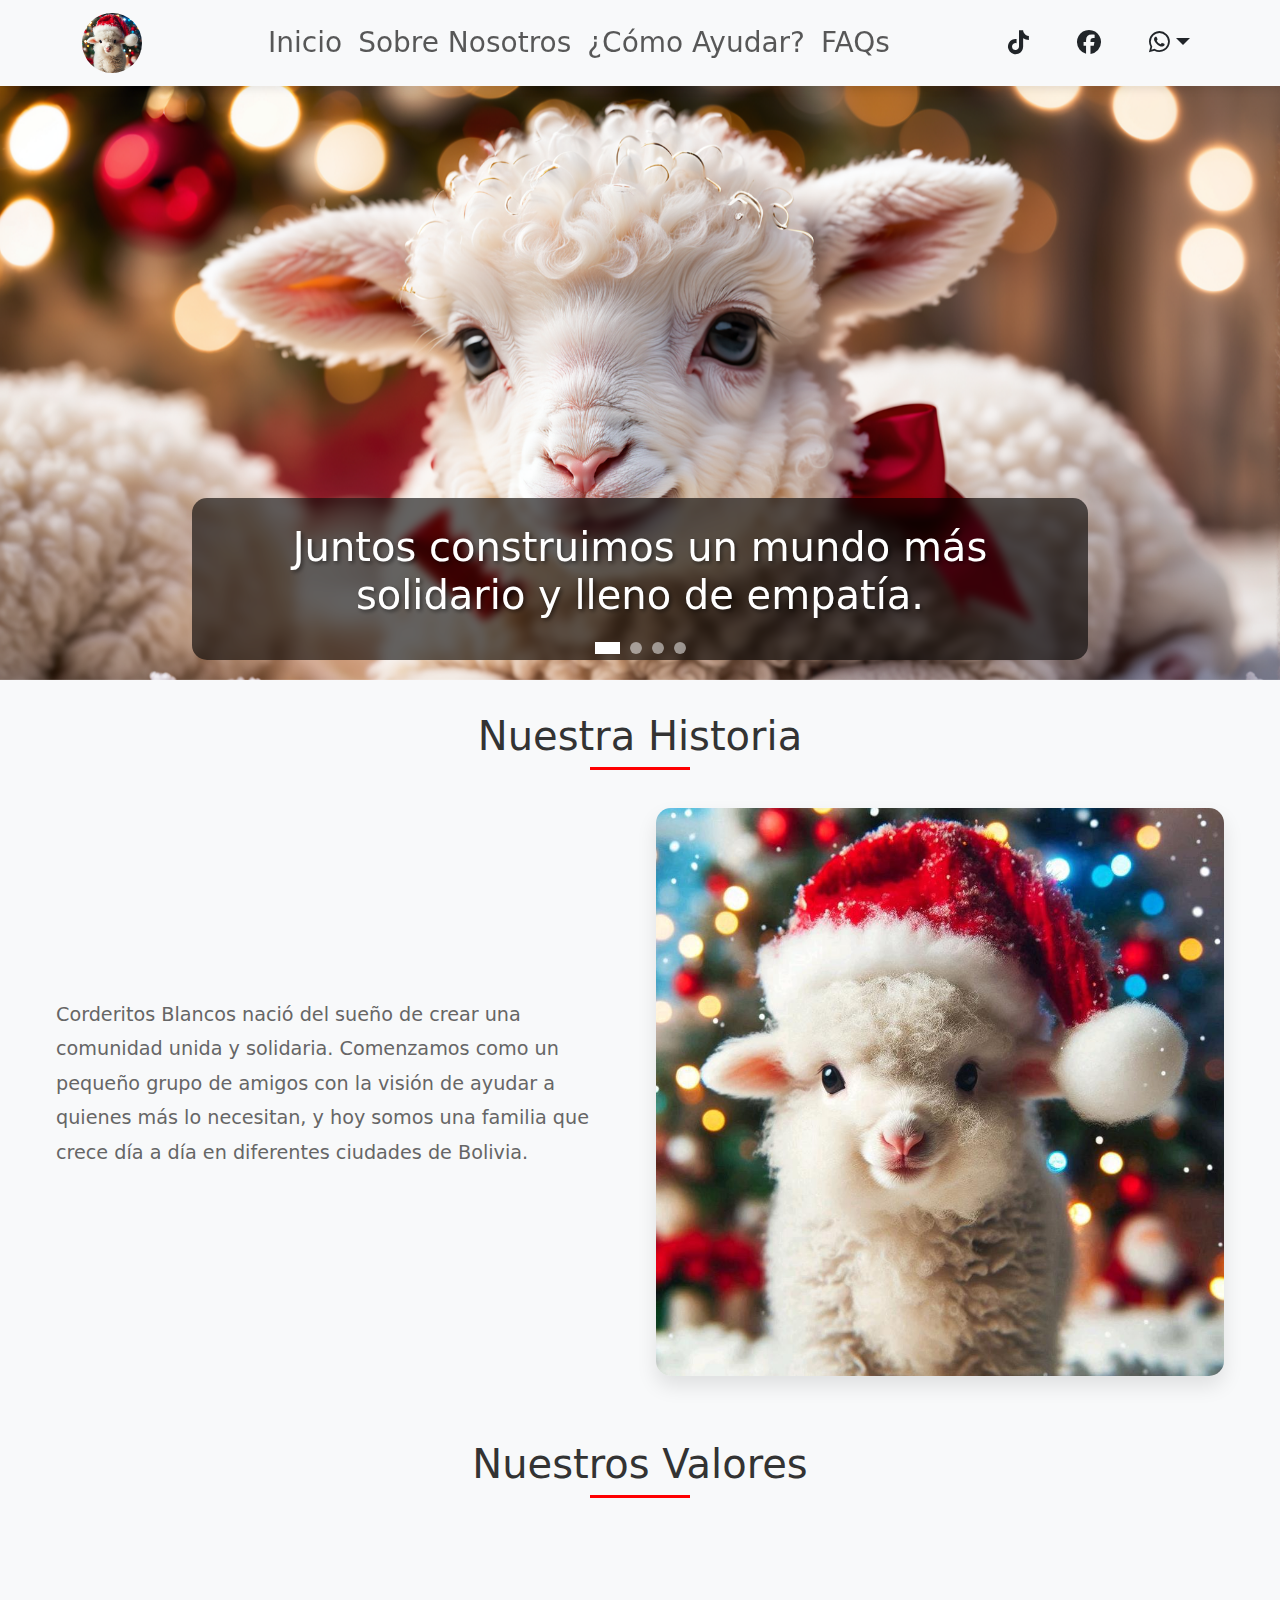
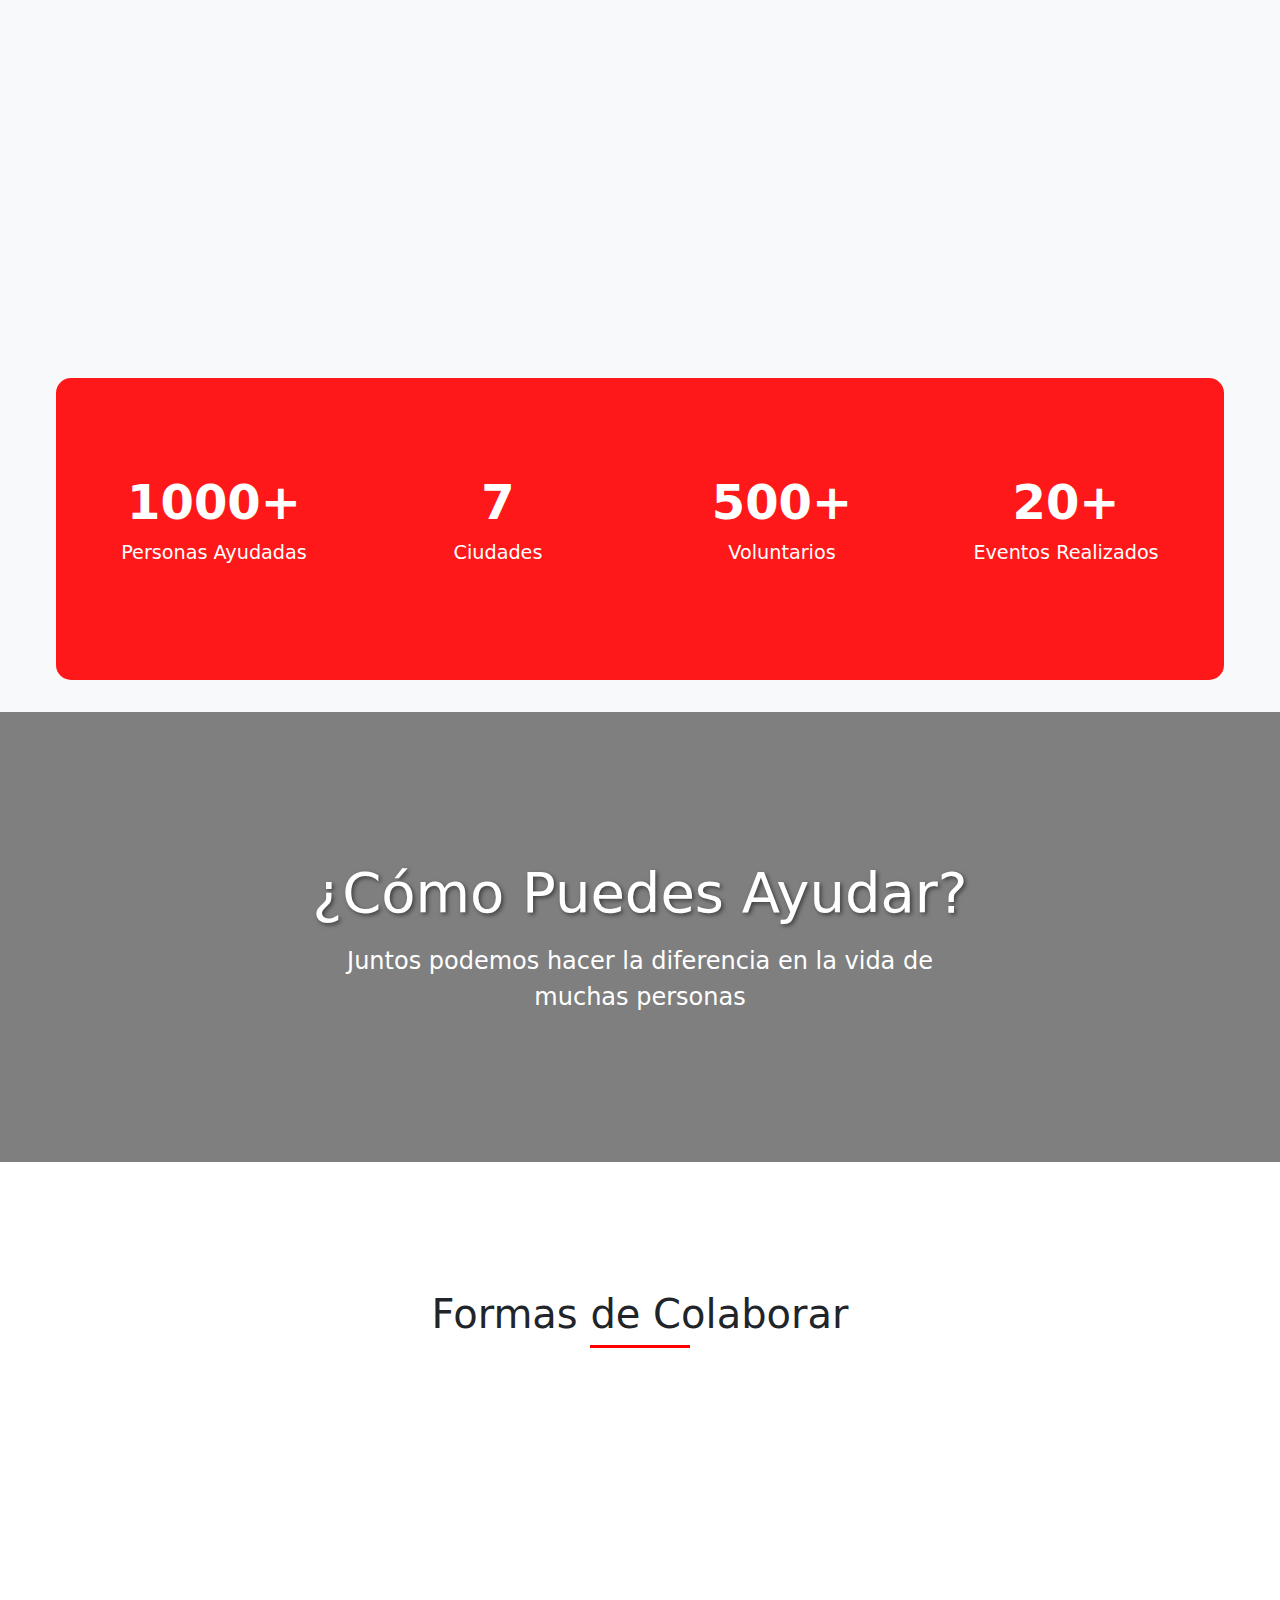
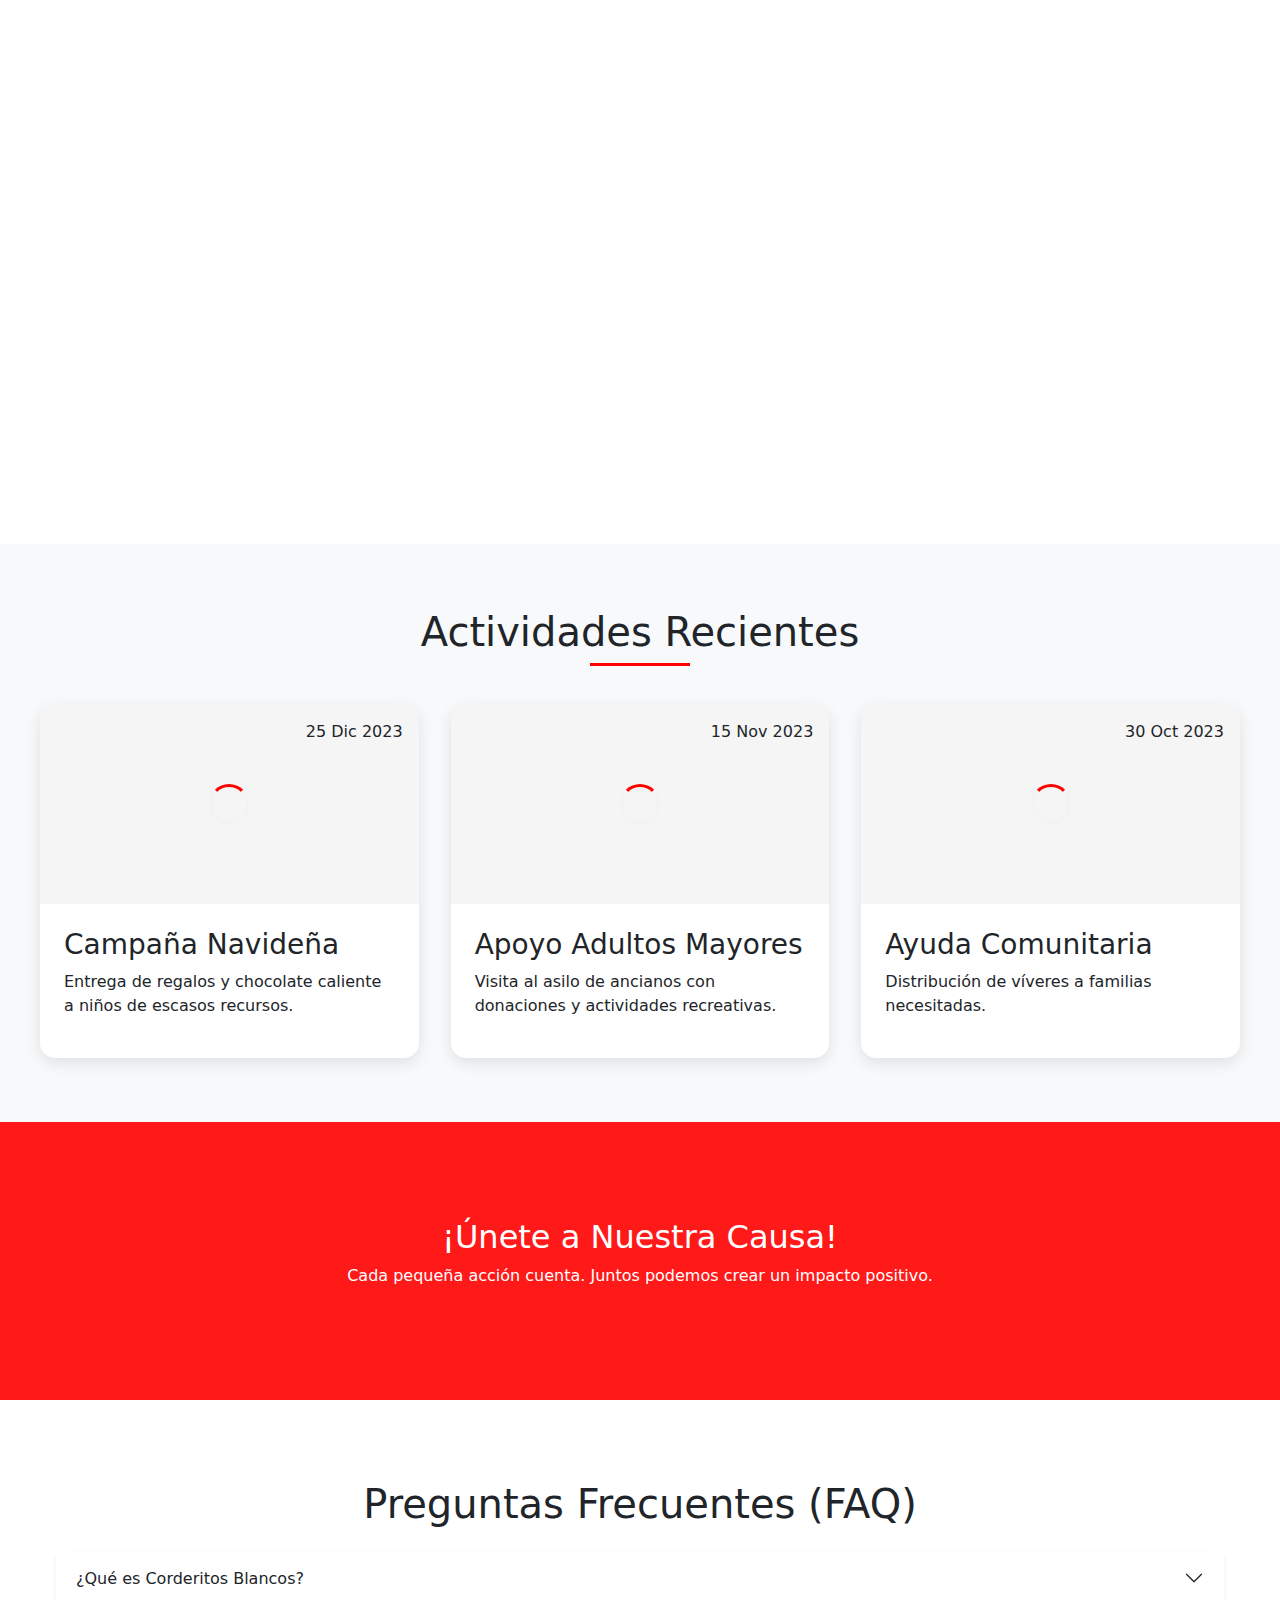
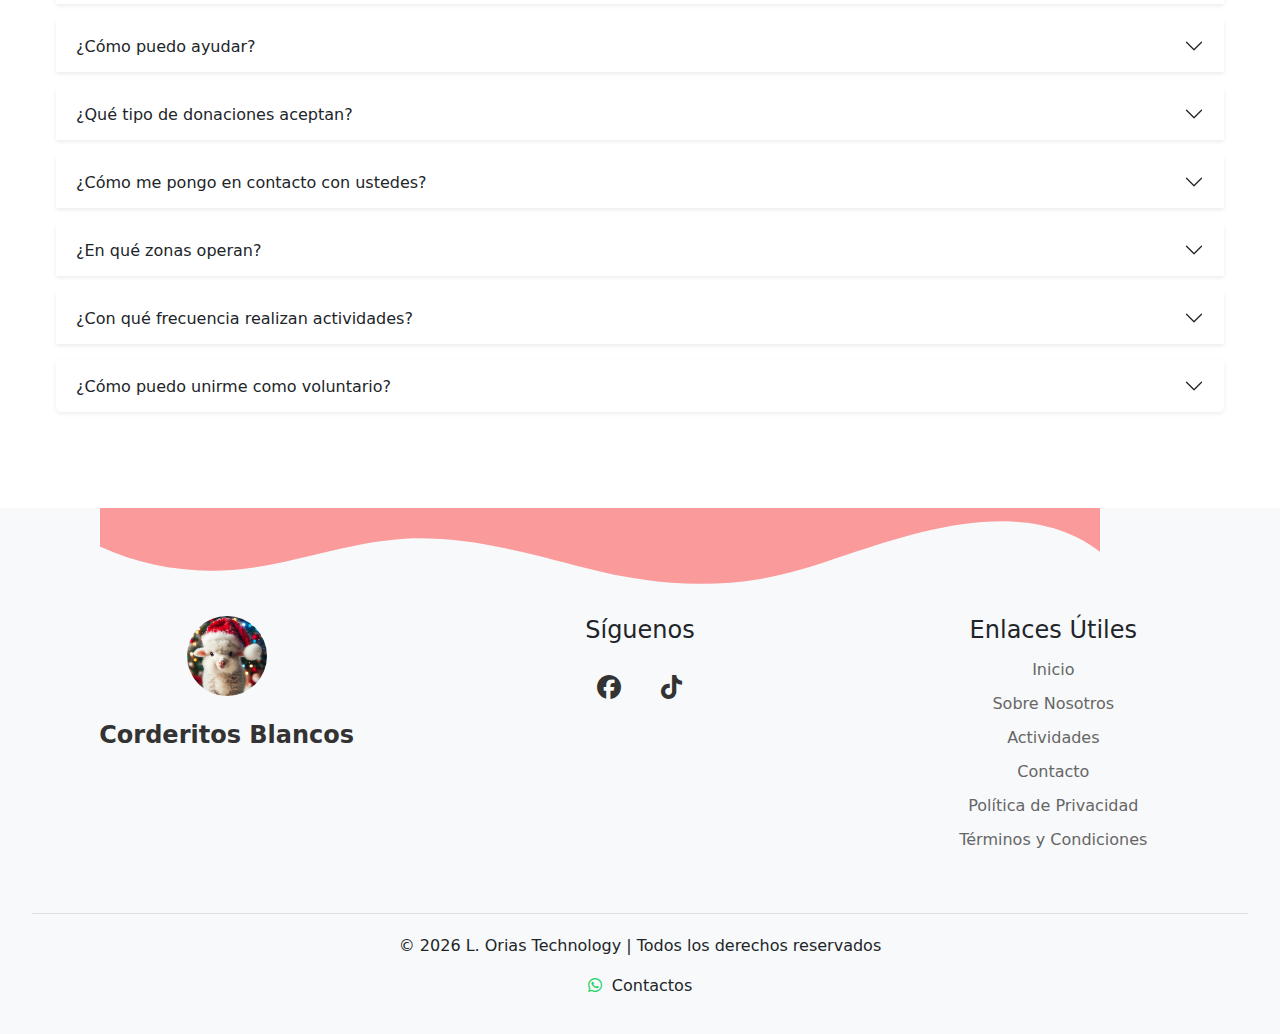
==== commit 19686a3c: "Correccion de imagenes en actividades" ====
--- a/index.html
+++ b/index.html
@@ -54,8 +54,8 @@
   <!-- Preconectar a recursos externos -->
   <link rel="preconnect" href="https://fonts.googleapis.com">
   <link rel="preconnect" href="https://cdnjs.cloudflare.com">
-  <script type="module" crossorigin src="/assets/index-Pe8hkg6r.js"></script>
-  <link rel="stylesheet" crossorigin href="/assets/index-CVODz_GK.css">
+  <script type="module" crossorigin src="/assets/index-DFMWdHQi.js"></script>
+  <link rel="stylesheet" crossorigin href="/assets/index-NRhsk1jf.css">
 </head>
 
 <body>
--- a/assets/index-NRhsk1jf.css
+++ b/assets/index-NRhsk1jf.css
@@ -0,0 +1,11 @@
+@charset "UTF-8";:root{--vt-c-white: #ffffff;--vt-c-white-soft: #f8f8f8;--vt-c-white-mute: #f2f2f2;--vt-c-black: #181818;--vt-c-black-soft: #222222;--vt-c-black-mute: #282828;--vt-c-indigo: #2c3e50;--vt-c-divider-light-1: rgba(60, 60, 60, .29);--vt-c-divider-light-2: rgba(60, 60, 60, .12);--vt-c-divider-dark-1: rgba(84, 84, 84, .65);--vt-c-divider-dark-2: rgba(84, 84, 84, .48);--vt-c-text-light-1: var(--vt-c-indigo);--vt-c-text-light-2: rgba(60, 60, 60, .66);--vt-c-text-dark-1: var(--vt-c-white);--vt-c-text-dark-2: rgba(235, 235, 235, .64)}:root{--color-background: var(--vt-c-white);--color-background-soft: var(--vt-c-white-soft);--color-background-mute: var(--vt-c-white-mute);--color-border: var(--vt-c-divider-light-2);--color-border-hover: var(--vt-c-divider-light-1);--color-heading: var(--vt-c-text-light-1);--color-text: var(--vt-c-text-light-1);--section-gap: 160px}@media (prefers-color-scheme: dark){:root{--color-background: var(--vt-c-black);--color-background-soft: var(--vt-c-black-soft);--color-background-mute: var(--vt-c-black-mute);--color-border: var(--vt-c-divider-dark-2);--color-border-hover: var(--vt-c-divider-dark-1);--color-heading: var(--vt-c-text-dark-1);--color-text: var(--vt-c-text-dark-2)}}.social-icons[data-v-be22f956]{display:flex;align-items:center;gap:1rem;padding:.5rem 0}.social-icons a[data-v-be22f956]{color:#212529;text-decoration:none;font-size:1.5rem;transition:all .3s ease;padding:12px;border-radius:50%}.social-icons a[data-v-be22f956]:hover{transform:scale(1.2);color:#0d6efd}.social-icons a:hover .fa-facebook[data-v-be22f956]{filter:drop-shadow(0 0 8px rgba(24,119,242,.5))}.social-icons a:hover .fa-tiktok[data-v-be22f956]{background:linear-gradient(45deg,#25f4ee,#fe2c55,#000);-webkit-background-clip:text;background-clip:text;-webkit-text-fill-color:transparent;filter:drop-shadow(0 0 5px rgba(0,0,0,.3))}.social-icons a:hover .fa-whatsapp[data-v-be22f956]{color:#25d366;filter:drop-shadow(0 0 5px rgba(37,211,102,.5))}.social-icons a:hover i[data-v-be22f956]{animation:bounce-be22f956 .5s ease}@keyframes bounce-be22f956{0%,to{transform:translateY(0)}50%{transform:translateY(-5px)}}.social-icons a[data-v-be22f956]{padding:8px;border-radius:50%;transition:all .3s ease}.social-icons a[data-v-be22f956]:hover{background-color:#0000000d}.nav-link[data-v-be22f956]:after{content:"";position:absolute;width:0;height:2px;bottom:0;left:50%;background-color:red;transition:all .3s ease;transform:translate(-50%)}.nav-link[data-v-be22f956]:hover:after{width:100%}.navbar-brand[data-v-be22f956]{position:relative;overflow:hidden}img[data-v-be22f956]{height:60px;width:60px;border-radius:50%;transition:all .5s ease}.navbar-brand:hover img[data-v-be22f956]{transform:rotate(360deg)}.dropdown-item[data-v-be22f956]{transition:all .2s ease}.dropdown-item[data-v-be22f956]:hover{background-color:#f8f9fa;padding-left:25px}.dropdown-menu[data-v-be22f956]{min-width:200px;padding:8px 0;margin-top:8px;border-radius:8px;box-shadow:0 2px 10px #0000001a;animation:fadeIn-be22f956 .3s ease}@keyframes fadeIn-be22f956{0%{opacity:0;transform:translateY(-10px)}to{opacity:1;transform:translateY(0)}}.navbar-toggler[data-v-be22f956]{transition:transform .3s ease}.navbar-toggler[data-v-be22f956]:hover{transform:scale(1.1)}.nav-link[data-v-be22f956]:hover{text-shadow:0 0 15px red;color:red}@media (max-width: 768px){.navbar-collapse[data-v-be22f956]{display:none}.social-icons[data-v-be22f956]{margin-left:auto;margin-right:auto}.dropdown-menu[data-v-be22f956]{left:50%;transform:translate(-50%);position:fixed;top:80px;width:90%;max-width:300px;z-index:1050}.navbar>.container[data-v-be22f956]{justify-content:space-between}.navbar-brand[data-v-be22f956]{margin-right:0}}@media (min-width: 769px){.dropdown-menu[data-v-be22f956]{position:absolute;transform:none;left:auto;right:0;top:100%}}[data-v-be22f956]:root{--navbar-height: 80px}.nav-link[data-v-be22f956]{position:relative;transition:color .3s ease;cursor:pointer}.navbar[data-v-be22f956]{z-index:1000;box-shadow:0 2px 10px #0000001a}.dropdown-menu[data-v-be22f956]{border-radius:15px;box-shadow:0 5px 15px #0000001a;padding:1rem 0;min-width:200px}@media (min-width: 1441px){.dropdown-menu[data-v-be22f956]{position:absolute;left:auto;right:0;top:100%;transform:none;width:auto}}@media (max-width: 1440px){.dropdown-menu[data-v-be22f956]{position:fixed!important;left:50%!important;transform:translate(-50%)!important;top:var(--navbar-height)!important;width:90%;max-width:400px;margin-top:1rem;z-index:1051!important}.dropdown-item[data-v-be22f956]{text-align:center;padding:12px 20px}.dropdown-divider[data-v-be22f956]{margin:.5rem 15%}}@media (max-width: 768px){.dropdown-menu[data-v-be22f956]{max-width:300px;top:calc(var(--navbar-height) + 10px)!important}}@media (max-width: 576px){.dropdown-menu[data-v-be22f956]{width:95%;max-width:280px}}.carousel-container[data-v-ef9c48d6]{max-width:100%;margin:0 auto;overflow:hidden;position:relative;height:600px}.carousel-item[data-v-ef9c48d6]{height:600px;transition:transform .6s ease-in-out}.carousel-item img[data-v-ef9c48d6]{object-fit:cover;height:100%;width:100%;transition:transform .5s ease}.carousel-item:hover img[data-v-ef9c48d6]{transform:scale(1.05)}.carousel-caption[data-v-ef9c48d6]{background:#0009;padding:25px;border-radius:15px;-webkit-backdrop-filter:blur(5px);backdrop-filter:blur(5px);transform:translateY(20px);opacity:0;transition:all .5s ease}.carousel-item.active .carousel-caption[data-v-ef9c48d6]{transform:translateY(0);opacity:1}.carousel-caption h2[data-v-ef9c48d6]{font-size:2.5rem;margin-bottom:1rem;text-shadow:2px 2px 4px rgba(0,0,0,.5)}.carousel-control-prev[data-v-ef9c48d6],.carousel-control-next[data-v-ef9c48d6]{width:50px;height:50px;background:#0009;border-radius:50%;top:50%;transform:translateY(-50%);opacity:0;transition:all .3s ease}.carousel-container:hover .carousel-control-prev[data-v-ef9c48d6],.carousel-container:hover .carousel-control-next[data-v-ef9c48d6]{opacity:.8}.carousel-control-prev[data-v-ef9c48d6]:hover,.carousel-control-next[data-v-ef9c48d6]:hover{background:#000c;opacity:1}.carousel-indicators button[data-v-ef9c48d6]{width:12px;height:12px;border-radius:50%;margin:0 5px;transition:all .3s ease}.carousel-indicators button.active[data-v-ef9c48d6]{width:25px;border-radius:10px}@media (max-width: 768px){.carousel-container[data-v-ef9c48d6],.carousel-item[data-v-ef9c48d6]{height:400px;height:300px}.carousel-caption h2[data-v-ef9c48d6]{font-size:1.4rem;line-height:1.4}.carousel-caption[data-v-ef9c48d6]{padding:15px}}@media (max-width: 576px){.carousel-container[data-v-ef9c48d6],.carousel-item[data-v-ef9c48d6]{height:300px}.carousel-caption h2[data-v-ef9c48d6]{font-size:1.1rem;line-height:1.3}.carousel-caption[data-v-ef9c48d6]{padding:10px}}@media (max-width: 400px){.carousel-caption h2[data-v-ef9c48d6]{font-size:.9rem;line-height:1.2}}.nosotros-container[data-v-4c30c08c]{padding:2rem;background:#f8f9fa;margin:0}.section-title[data-v-4c30c08c]{text-align:center;color:#333;font-size:2.5rem;margin-bottom:3rem;position:relative}.section-title[data-v-4c30c08c]:after{content:"";position:absolute;bottom:-10px;left:50%;transform:translate(-50%);width:100px;height:3px;background:red;transition:width .3s ease}.section-title[data-v-4c30c08c]:hover:after{width:150px}.historia-section[data-v-4c30c08c]{margin-bottom:4rem}.content-wrapper[data-v-4c30c08c]{display:flex;align-items:center;gap:2rem;max-width:1200px;margin:0 auto}.text-content[data-v-4c30c08c]{flex:1}.historia-text[data-v-4c30c08c]{font-size:1.2rem;line-height:1.8;color:#666}.image-container[data-v-4c30c08c]{flex:1;position:relative;overflow:hidden;border-radius:15px;box-shadow:0 10px 20px #0000001a}.historia-img[data-v-4c30c08c]{width:100%;height:auto;transition:transform .5s ease}.image-container:hover .historia-img[data-v-4c30c08c]{transform:scale(1.05)}.valores-grid[data-v-4c30c08c]{display:grid;grid-template-columns:repeat(auto-fit,minmax(250px,1fr));gap:2rem;padding:2rem}.valor-card[data-v-4c30c08c]{background:#fff;padding:2rem;border-radius:15px;text-align:center;transition:all .3s ease;box-shadow:0 5px 15px #0000001a}.valor-card[data-v-4c30c08c]:hover{transform:translateY(-10px);box-shadow:0 15px 30px #0003}.valor-card i[data-v-4c30c08c]{font-size:2.5rem;color:red;margin-bottom:1rem}.valor-card h3[data-v-4c30c08c]{color:#333;margin-bottom:1rem}.valor-card p[data-v-4c30c08c]{color:#666;line-height:1.6}.estadisticas-section[data-v-4c30c08c]{background:linear-gradient(#ff0000e6,#ff0000e6),url(https://via.placeholder.com/1920x1080) center/cover;padding:4rem 2rem;margin-top:4rem;border-radius:15px}.estadisticas-grid[data-v-4c30c08c]{display:grid;grid-template-columns:repeat(auto-fit,minmax(200px,1fr));gap:2rem;max-width:1200px;margin:0 auto}.stat-card[data-v-4c30c08c]{text-align:center;color:#fff;padding:2rem;transition:transform .3s ease}.stat-card[data-v-4c30c08c]:hover{transform:scale(1.1)}.stat-number[data-v-4c30c08c]{font-size:3rem;font-weight:700;margin-bottom:.5rem}.stat-text[data-v-4c30c08c]{font-size:1.2rem}@media (max-width: 768px){.content-wrapper[data-v-4c30c08c]{flex-direction:column}.image-container[data-v-4c30c08c]{margin-top:2rem}.valores-grid[data-v-4c30c08c]{grid-template-columns:1fr}.estadisticas-grid[data-v-4c30c08c]{grid-template-columns:1fr 1fr}}@media (max-width: 480px){.estadisticas-grid[data-v-4c30c08c]{grid-template-columns:1fr}.section-title[data-v-4c30c08c]{font-size:2rem}.stat-number[data-v-4c30c08c]{font-size:2.5rem}}@keyframes fadeInUp-4c30c08c{0%{opacity:0;transform:translateY(20px)}to{opacity:1;transform:translateY(0)}}.valor-card[data-v-4c30c08c]{animation:fadeInUp-4c30c08c .5s ease forwards;opacity:0}.valor-card[data-v-4c30c08c]:nth-child(1){animation-delay:.1s}.valor-card[data-v-4c30c08c]:nth-child(2){animation-delay:.2s}.valor-card[data-v-4c30c08c]:nth-child(3){animation-delay:.3s}.valor-card[data-v-4c30c08c]:nth-child(4){animation-delay:.4s}.max-width-container[data-v-4c30c08c]{max-width:1200px;margin:0 auto;padding:0 1rem}.modal-overlay[data-v-80c407fd]{position:fixed;top:0;left:0;right:0;bottom:0;background:#000000b3;display:flex;justify-content:center;align-items:center;z-index:1000}.modal-content[data-v-80c407fd]{background:#fff;padding:2rem;border-radius:15px;max-width:500px;width:90%;max-height:90vh;overflow-y:auto;position:relative}.modal-close[data-v-80c407fd]{position:absolute;top:1rem;right:1rem;background:none;border:none;font-size:1.5rem;cursor:pointer;color:#666;transition:color .3s ease}.modal-close[data-v-80c407fd]:hover{color:red}.modal-title[data-v-80c407fd]{font-size:1.8rem;margin-bottom:1.5rem;padding-bottom:.5rem;border-bottom:2px solid currentColor}.modal-body[data-v-80c407fd]{color:#666;line-height:1.6}.modal-body h4[data-v-80c407fd]{color:#333;margin:1.5rem 0 1rem}.modal-body ul[data-v-80c407fd]{padding-left:1.5rem;margin-bottom:1rem}.modal-body li[data-v-80c407fd]{margin-bottom:.5rem}.social-links-modal[data-v-80c407fd]{display:flex;gap:1rem;margin-top:1rem}.social-links-modal a[data-v-80c407fd]{padding:.5rem 1rem;border-radius:20px;text-decoration:none;color:#fff;background:#1877f2;transition:all .3s ease}.social-links-modal a[data-v-80c407fd]:last-child{background:#000}.social-links-modal a[data-v-80c407fd]:hover{transform:translateY(-2px);box-shadow:0 5px 15px #0003}.qr-container[data-v-80c407fd]{text-align:center;margin:1rem 0}.qr-container img[data-v-80c407fd]{max-width:200px;border:1px solid #ddd;border-radius:10px}.modal-enter-active[data-v-80c407fd],.modal-leave-active[data-v-80c407fd]{transition:all .3s ease}.modal-enter-from[data-v-80c407fd],.modal-leave-to[data-v-80c407fd]{opacity:0;transform:scale(.9)}@media (max-width: 480px){.modal-content[data-v-80c407fd]{padding:1.5rem}.modal-title[data-v-80c407fd]{font-size:1.5rem}.qr-container img[data-v-80c407fd]{max-width:150px}}.lazy-image-container[data-v-b924cf7b]{position:relative;overflow:hidden}img[data-v-b924cf7b]{transition:opacity .3s ease;opacity:0}img.is-loaded[data-v-b924cf7b]{opacity:1}.loading-overlay[data-v-b924cf7b]{position:absolute;top:0;left:0;right:0;bottom:0;display:flex;justify-content:center;align-items:center;background:#f5f5f5}.spinner[data-v-b924cf7b]{width:40px;height:40px;border:3px solid #f3f3f3;border-top:3px solid #ff0000;border-radius:50%;animation:spin-b924cf7b 1s linear infinite}@keyframes spin-b924cf7b{0%{transform:rotate(0)}to{transform:rotate(360deg)}}.ayudar-container[data-v-b1ff2482]{min-height:auto}.hero-section[data-v-b1ff2482]{height:50vh;background:linear-gradient(#00000080,#00000080),url(/hero-background.jpg) center/cover;display:flex;align-items:center;justify-content:center;text-align:center;color:#fff;margin-bottom:4rem}.hero-content h1[data-v-b1ff2482]{font-size:3.5rem;margin-bottom:1rem;text-shadow:2px 2px 4px rgba(0,0,0,.5)}.hero-content p[data-v-b1ff2482]{font-size:1.5rem;max-width:600px;margin:0 auto}.formas-ayudar[data-v-b1ff2482]{padding:4rem 2rem}.section-title[data-v-b1ff2482]{text-align:center;font-size:2.5rem;margin-bottom:3rem;position:relative}.section-title[data-v-b1ff2482]:after{content:"";position:absolute;bottom:-10px;left:50%;transform:translate(-50%);width:100px;height:3px;background:red;transition:width .3s ease}.section-title[data-v-b1ff2482]:hover:after{width:150px}.cards-container[data-v-b1ff2482]{display:grid;grid-template-columns:repeat(2,1fr);gap:2rem;max-width:1200px;margin:0 auto;padding:0 2rem}.card-ayuda[data-v-b1ff2482]{background:#fff;padding:2rem;border-radius:15px;text-align:center;transition:all .3s ease;box-shadow:0 5px 15px #0000001a;position:relative;overflow:hidden}.card-ayuda[data-v-b1ff2482]:before{content:"";position:absolute;top:0;left:0;width:100%;height:5px;background:var(--card-color)}.card-ayuda[data-v-b1ff2482]:hover{transform:translateY(-10px);box-shadow:0 15px 30px #0003}.card-icon[data-v-b1ff2482]{font-size:3rem;color:var(--card-color);margin-bottom:1.5rem}.btn-ayudar[data-v-b1ff2482]{background:var(--card-color);color:#fff;border:none;padding:.8rem 1.5rem;border-radius:25px;margin-top:1rem;cursor:pointer;transition:all .3s ease}.btn-ayudar[data-v-b1ff2482]:hover{transform:scale(1.05);box-shadow:0 5px 15px #0003}.actividades-recientes[data-v-b1ff2482]{padding:4rem 2rem;background:#f8f9fa}.actividades-grid[data-v-b1ff2482]{display:grid;grid-template-columns:repeat(auto-fit,minmax(300px,1fr));gap:2rem;max-width:1200px;margin:0 auto}.actividad-card[data-v-b1ff2482]{background:#fff;border-radius:15px;overflow:hidden;box-shadow:0 5px 15px #0000001a;transition:all .3s ease}.actividad-card[data-v-b1ff2482]:hover{transform:translateY(-10px);box-shadow:0 15px 30px #0003}.actividad-content[data-v-b1ff2482]{padding:1.5rem}.cta-section[data-v-b1ff2482]{padding:6rem 2rem;background:linear-gradient(#ff0000e6,#ff0000e6),url(/cta-background.jpg) center/cover;color:#fff;text-align:center}.cta-content[data-v-b1ff2482]{max-width:800px;margin:0 auto}.btn-contactar[data-v-b1ff2482]{background:#fff;color:red;border:none;padding:1rem 2rem;border-radius:30px;font-size:1.2rem;margin-top:2rem;cursor:pointer;transition:all .3s ease}.btn-contactar[data-v-b1ff2482]:hover{transform:scale(1.05);box-shadow:0 5px 15px #0000004d}@media (max-width: 768px){.hero-content h1[data-v-b1ff2482]{font-size:2.5rem}.hero-content p[data-v-b1ff2482]{font-size:1.2rem}.cards-container[data-v-b1ff2482],.actividades-grid[data-v-b1ff2482]{grid-template-columns:1fr}.section-title[data-v-b1ff2482]{font-size:2rem}.hero-section[data-v-b1ff2482]{height:40vh}}@media (max-width: 480px){.hero-content h1[data-v-b1ff2482]{font-size:2rem}.hero-section[data-v-b1ff2482]{height:50vh}.card-ayuda[data-v-b1ff2482],.actividad-card[data-v-b1ff2482]{margin:1rem}}@keyframes fadeInUp-b1ff2482{0%{opacity:0;transform:translateY(20px)}to{opacity:1;transform:translateY(0)}}.card-ayuda[data-v-b1ff2482]{animation:fadeInUp-b1ff2482 .5s ease forwards;opacity:0}.card-ayuda[data-v-b1ff2482]:nth-child(1){animation-delay:.1s}.card-ayuda[data-v-b1ff2482]:nth-child(2){animation-delay:.2s}.card-ayuda[data-v-b1ff2482]:nth-child(3){animation-delay:.3s}.card-ayuda[data-v-b1ff2482]:nth-child(4){animation-delay:.4s}.actividad-imagen[data-v-b1ff2482]{position:relative;height:200px;overflow:hidden;display:flex;justify-content:center;align-items:center}.actividad-img[data-v-b1ff2482]{width:100%;height:100%;object-fit:cover;object-position:center}[data-v-b1ff2482] .lazy-image-container{width:100%;height:100%}[data-v-b1ff2482] .lazy-image-container img{width:100%;height:100%;object-fit:cover;object-position:center}.fecha-overlay[data-v-b1ff2482]{position:absolute;top:1rem;right:1rem;z-index:2}.faq-container[data-v-ce20455d]{padding:2rem 1rem;max-width:var(--container-max-width);margin:0 auto;animation:fadeIn-ce20455d 1s ease-in-out}.accordion-button[data-v-ce20455d]{transition:background-color .3s,transform .3s}.accordion-button[data-v-ce20455d]:hover{background-color:#f8f9fa;transform:scale(1.02)}.accordion-item[data-v-ce20455d]:hover{box-shadow:0 5px 15px #0003}.hover-active[data-v-ce20455d]{color:#b30009;font-weight:700}@keyframes fadeIn-ce20455d{0%{opacity:0;transform:translateY(10px)}to{opacity:1;transform:translateY(0)}}@media (max-width: 768px){.faq-container[data-v-ce20455d]{padding:1.5rem 1rem}}.footer-container[data-v-12fbf7e6]{position:relative;background:#f8f9fa;min-height:auto;padding:3rem 2rem 1rem;display:flex;flex-direction:column;justify-content:center;align-items:center;overflow:hidden}.waves[data-v-12fbf7e6]{position:absolute;top:0;left:0;width:100%;height:100px;overflow:hidden}.wave[data-v-12fbf7e6]{position:absolute;bottom:0;left:0;width:200%;height:100px;background:url('data:image/svg+xml,<svg viewBox="0 0 1200 120" xmlns="http://www.w3.org/2000/svg"><path d="M0,0V46.29c47.79,22.2,103.59,32.17,158,28,70.36-5.37,136.33-33.31,206.8-37.5C438.64,32.43,512.34,53.67,583,72.05c69.27,18,138.3,24.88,209.4,13.08,36.15-6,69.85-17.84,104.45-29.34C989.49,25,1113-14.29,1200,52.47V0Z" fill="%23ff0000" opacity=".25"/></svg>') repeat-x;background-size:1200px 100px;animation:wave-12fbf7e6 25s linear infinite;transform-origin:center bottom}#wave1[data-v-12fbf7e6]{z-index:1000;opacity:.5}#wave2[data-v-12fbf7e6]{z-index:999;opacity:.7;animation-delay:-5s;animation-duration:20s}#wave3[data-v-12fbf7e6]{z-index:998;opacity:.2;animation-delay:-2s;animation-duration:15s}#wave4[data-v-12fbf7e6]{z-index:997;opacity:.4;animation-delay:-5s;animation-duration:30s}@keyframes wave-12fbf7e6{0%{transform:translate(0)}to{transform:translate(-50%)}}.footer-content[data-v-12fbf7e6]{display:flex;justify-content:space-around;flex-wrap:wrap;gap:40px;width:100%;max-width:1200px;margin-top:60px;z-index:1001}.footer-section[data-v-12fbf7e6]{flex:1;min-width:250px;text-align:center}.footer-logo[data-v-12fbf7e6]{width:80px;height:80px;border-radius:50%;margin-bottom:15px;transition:transform .5s ease}.footer-logo[data-v-12fbf7e6]:hover{transform:rotate(360deg)}.organization-name[data-v-12fbf7e6]{color:#333;margin:10px 0;font-size:1.5rem;font-weight:700}.footer-links[data-v-12fbf7e6]{list-style:none;padding:0}.footer-link[data-v-12fbf7e6]{color:#666;text-decoration:none;padding:5px 0;display:inline-block;position:relative;transition:color .3s ease}.footer-link[data-v-12fbf7e6]:after{content:"";position:absolute;width:0;height:2px;bottom:0;left:50%;background-color:red;transition:all .3s ease;transform:translate(-50%)}.footer-link[data-v-12fbf7e6]:hover{color:red}.footer-link[data-v-12fbf7e6]:hover:after{width:100%}.social-links[data-v-12fbf7e6]{display:flex;justify-content:center;gap:20px;margin-top:15px}.social-icon[data-v-12fbf7e6]{color:#333;font-size:1.5rem;transition:all .3s ease;padding:10px;border-radius:50%}.social-icon[data-v-12fbf7e6]:hover{transform:translateY(-5px)}.social-icon:hover .fa-facebook[data-v-12fbf7e6]{color:#1877f2;filter:drop-shadow(0 0 8px rgba(24,119,242,.5))}.social-icon:hover .fa-tiktok[data-v-12fbf7e6]{background:linear-gradient(45deg,#25f4ee,#fe2c55,#000);-webkit-background-clip:text;background-clip:text;-webkit-text-fill-color:transparent;filter:drop-shadow(0 0 5px rgba(0,0,0,.3))}.footer-bottom[data-v-12fbf7e6]{margin-top:40px;text-align:center;width:100%;padding:20px 0;border-top:1px solid #ddd;z-index:1001}@media (max-width: 768px){.footer-content[data-v-12fbf7e6]{flex-direction:column;align-items:center;gap:30px}.footer-section[data-v-12fbf7e6]{width:100%;text-align:center}.footer-container[data-v-12fbf7e6]{padding:2rem 1rem .5rem}.footer-content[data-v-12fbf7e6]{margin-top:30px}}.fade-enter-active,.fade-leave-active{transition:opacity .3s ease}.fade-enter-from,.fade-leave-to{opacity:0}.slide-fade-enter-active{transition:all .3s ease}.slide-fade-leave-active{transition:all .3s cubic-bezier(1,.5,.8,1)}.slide-fade-enter-from,.slide-fade-leave-to{transform:translate(20px);opacity:0}html{scroll-behavior:smooth;overflow-x:hidden}body{padding-top:var(--navbar-height);overflow-x:hidden}section{scroll-margin-top:var(--navbar-height);position:relative}*{margin:0;padding:0;box-sizing:border-box}#inicio{padding:0}:root{--navbar-height: 80px;--section-padding: 4rem;--container-max-width: 1200px}.app-container{position:relative;width:100%;overflow-x:hidden}@media (max-width: 768px){:root{--navbar-height: 60px;--section-padding: 2rem}section{padding:1.5rem 0}}/*!
+ * Bootstrap  v5.3.3 (https://getbootstrap.com/)
+ * Copyright 2011-2024 The Bootstrap Authors
+ * Licensed under MIT (https://github.com/twbs/bootstrap/blob/main/LICENSE)
+ */:root,[data-bs-theme=light]{--bs-blue:#0d6efd;--bs-indigo:#6610f2;--bs-purple:#6f42c1;--bs-pink:#d63384;--bs-red:#dc3545;--bs-orange:#fd7e14;--bs-yellow:#ffc107;--bs-green:#198754;--bs-teal:#20c997;--bs-cyan:#0dcaf0;--bs-black:#000;--bs-white:#fff;--bs-gray:#6c757d;--bs-gray-dark:#343a40;--bs-gray-100:#f8f9fa;--bs-gray-200:#e9ecef;--bs-gray-300:#dee2e6;--bs-gray-400:#ced4da;--bs-gray-500:#adb5bd;--bs-gray-600:#6c757d;--bs-gray-700:#495057;--bs-gray-800:#343a40;--bs-gray-900:#212529;--bs-primary:#0d6efd;--bs-secondary:#6c757d;--bs-success:#198754;--bs-info:#0dcaf0;--bs-warning:#ffc107;--bs-danger:#dc3545;--bs-light:#f8f9fa;--bs-dark:#212529;--bs-primary-rgb:13,110,253;--bs-secondary-rgb:108,117,125;--bs-success-rgb:25,135,84;--bs-info-rgb:13,202,240;--bs-warning-rgb:255,193,7;--bs-danger-rgb:220,53,69;--bs-light-rgb:248,249,250;--bs-dark-rgb:33,37,41;--bs-primary-text-emphasis:#052c65;--bs-secondary-text-emphasis:#2b2f32;--bs-success-text-emphasis:#0a3622;--bs-info-text-emphasis:#055160;--bs-warning-text-emphasis:#664d03;--bs-danger-text-emphasis:#58151c;--bs-light-text-emphasis:#495057;--bs-dark-text-emphasis:#495057;--bs-primary-bg-subtle:#cfe2ff;--bs-secondary-bg-subtle:#e2e3e5;--bs-success-bg-subtle:#d1e7dd;--bs-info-bg-subtle:#cff4fc;--bs-warning-bg-subtle:#fff3cd;--bs-danger-bg-subtle:#f8d7da;--bs-light-bg-subtle:#fcfcfd;--bs-dark-bg-subtle:#ced4da;--bs-primary-border-subtle:#9ec5fe;--bs-secondary-border-subtle:#c4c8cb;--bs-success-border-subtle:#a3cfbb;--bs-info-border-subtle:#9eeaf9;--bs-warning-border-subtle:#ffe69c;--bs-danger-border-subtle:#f1aeb5;--bs-light-border-subtle:#e9ecef;--bs-dark-border-subtle:#adb5bd;--bs-white-rgb:255,255,255;--bs-black-rgb:0,0,0;--bs-font-sans-serif:system-ui,-apple-system,"Segoe UI",Roboto,"Helvetica Neue","Noto Sans","Liberation Sans",Arial,sans-serif,"Apple Color Emoji","Segoe UI Emoji","Segoe UI Symbol","Noto Color Emoji";--bs-font-monospace:SFMono-Regular,Menlo,Monaco,Consolas,"Liberation Mono","Courier New",monospace;--bs-gradient:linear-gradient(180deg, rgba(255, 255, 255, .15), rgba(255, 255, 255, 0));--bs-body-font-family:var(--bs-font-sans-serif);--bs-body-font-size:1rem;--bs-body-font-weight:400;--bs-body-line-height:1.5;--bs-body-color:#212529;--bs-body-color-rgb:33,37,41;--bs-body-bg:#fff;--bs-body-bg-rgb:255,255,255;--bs-emphasis-color:#000;--bs-emphasis-color-rgb:0,0,0;--bs-secondary-color:rgba(33, 37, 41, .75);--bs-secondary-color-rgb:33,37,41;--bs-secondary-bg:#e9ecef;--bs-secondary-bg-rgb:233,236,239;--bs-tertiary-color:rgba(33, 37, 41, .5);--bs-tertiary-color-rgb:33,37,41;--bs-tertiary-bg:#f8f9fa;--bs-tertiary-bg-rgb:248,249,250;--bs-heading-color:inherit;--bs-link-color:#0d6efd;--bs-link-color-rgb:13,110,253;--bs-link-decoration:underline;--bs-link-hover-color:#0a58ca;--bs-link-hover-color-rgb:10,88,202;--bs-code-color:#d63384;--bs-highlight-color:#212529;--bs-highlight-bg:#fff3cd;--bs-border-width:1px;--bs-border-style:solid;--bs-border-color:#dee2e6;--bs-border-color-translucent:rgba(0, 0, 0, .175);--bs-border-radius:.375rem;--bs-border-radius-sm:.25rem;--bs-border-radius-lg:.5rem;--bs-border-radius-xl:1rem;--bs-border-radius-xxl:2rem;--bs-border-radius-2xl:var(--bs-border-radius-xxl);--bs-border-radius-pill:50rem;--bs-box-shadow:0 .5rem 1rem rgba(0, 0, 0, .15);--bs-box-shadow-sm:0 .125rem .25rem rgba(0, 0, 0, .075);--bs-box-shadow-lg:0 1rem 3rem rgba(0, 0, 0, .175);--bs-box-shadow-inset:inset 0 1px 2px rgba(0, 0, 0, .075);--bs-focus-ring-width:.25rem;--bs-focus-ring-opacity:.25;--bs-focus-ring-color:rgba(13, 110, 253, .25);--bs-form-valid-color:#198754;--bs-form-valid-border-color:#198754;--bs-form-invalid-color:#dc3545;--bs-form-invalid-border-color:#dc3545}[data-bs-theme=dark]{color-scheme:dark;--bs-body-color:#dee2e6;--bs-body-color-rgb:222,226,230;--bs-body-bg:#212529;--bs-body-bg-rgb:33,37,41;--bs-emphasis-color:#fff;--bs-emphasis-color-rgb:255,255,255;--bs-secondary-color:rgba(222, 226, 230, .75);--bs-secondary-color-rgb:222,226,230;--bs-secondary-bg:#343a40;--bs-secondary-bg-rgb:52,58,64;--bs-tertiary-color:rgba(222, 226, 230, .5);--bs-tertiary-color-rgb:222,226,230;--bs-tertiary-bg:#2b3035;--bs-tertiary-bg-rgb:43,48,53;--bs-primary-text-emphasis:#6ea8fe;--bs-secondary-text-emphasis:#a7acb1;--bs-success-text-emphasis:#75b798;--bs-info-text-emphasis:#6edff6;--bs-warning-text-emphasis:#ffda6a;--bs-danger-text-emphasis:#ea868f;--bs-light-text-emphasis:#f8f9fa;--bs-dark-text-emphasis:#dee2e6;--bs-primary-bg-subtle:#031633;--bs-secondary-bg-subtle:#161719;--bs-success-bg-subtle:#051b11;--bs-info-bg-subtle:#032830;--bs-warning-bg-subtle:#332701;--bs-danger-bg-subtle:#2c0b0e;--bs-light-bg-subtle:#343a40;--bs-dark-bg-subtle:#1a1d20;--bs-primary-border-subtle:#084298;--bs-secondary-border-subtle:#41464b;--bs-success-border-subtle:#0f5132;--bs-info-border-subtle:#087990;--bs-warning-border-subtle:#997404;--bs-danger-border-subtle:#842029;--bs-light-border-subtle:#495057;--bs-dark-border-subtle:#343a40;--bs-heading-color:inherit;--bs-link-color:#6ea8fe;--bs-link-hover-color:#8bb9fe;--bs-link-color-rgb:110,168,254;--bs-link-hover-color-rgb:139,185,254;--bs-code-color:#e685b5;--bs-highlight-color:#dee2e6;--bs-highlight-bg:#664d03;--bs-border-color:#495057;--bs-border-color-translucent:rgba(255, 255, 255, .15);--bs-form-valid-color:#75b798;--bs-form-valid-border-color:#75b798;--bs-form-invalid-color:#ea868f;--bs-form-invalid-border-color:#ea868f}*,:after,:before{box-sizing:border-box}@media (prefers-reduced-motion:no-preference){:root{scroll-behavior:smooth}}body{margin:0;font-family:var(--bs-body-font-family);font-size:var(--bs-body-font-size);font-weight:var(--bs-body-font-weight);line-height:var(--bs-body-line-height);color:var(--bs-body-color);text-align:var(--bs-body-text-align);background-color:var(--bs-body-bg);-webkit-text-size-adjust:100%;-webkit-tap-highlight-color:transparent}hr{margin:1rem 0;color:inherit;border:0;border-top:var(--bs-border-width) solid;opacity:.25}.h1,.h2,.h3,.h4,.h5,.h6,h1,h2,h3,h4,h5,h6{margin-top:0;margin-bottom:.5rem;font-weight:500;line-height:1.2;color:var(--bs-heading-color)}.h1,h1{font-size:calc(1.375rem + 1.5vw)}@media (min-width:1200px){.h1,h1{font-size:2.5rem}}.h2,h2{font-size:calc(1.325rem + .9vw)}@media (min-width:1200px){.h2,h2{font-size:2rem}}.h3,h3{font-size:calc(1.3rem + .6vw)}@media (min-width:1200px){.h3,h3{font-size:1.75rem}}.h4,h4{font-size:calc(1.275rem + .3vw)}@media (min-width:1200px){.h4,h4{font-size:1.5rem}}.h5,h5{font-size:1.25rem}.h6,h6{font-size:1rem}p{margin-top:0;margin-bottom:1rem}abbr[title]{-webkit-text-decoration:underline dotted;text-decoration:underline dotted;cursor:help;-webkit-text-decoration-skip-ink:none;text-decoration-skip-ink:none}address{margin-bottom:1rem;font-style:normal;line-height:inherit}ol,ul{padding-left:2rem}dl,ol,ul{margin-top:0;margin-bottom:1rem}ol ol,ol ul,ul ol,ul ul{margin-bottom:0}dt{font-weight:700}dd{margin-bottom:.5rem;margin-left:0}blockquote{margin:0 0 1rem}b,strong{font-weight:bolder}.small,small{font-size:.875em}.mark,mark{padding:.1875em;color:var(--bs-highlight-color);background-color:var(--bs-highlight-bg)}sub,sup{position:relative;font-size:.75em;line-height:0;vertical-align:baseline}sub{bottom:-.25em}sup{top:-.5em}a{color:rgba(var(--bs-link-color-rgb),var(--bs-link-opacity,1));text-decoration:underline}a:hover{--bs-link-color-rgb:var(--bs-link-hover-color-rgb)}a:not([href]):not([class]),a:not([href]):not([class]):hover{color:inherit;text-decoration:none}code,kbd,pre,samp{font-family:var(--bs-font-monospace);font-size:1em}pre{display:block;margin-top:0;margin-bottom:1rem;overflow:auto;font-size:.875em}pre code{font-size:inherit;color:inherit;word-break:normal}code{font-size:.875em;color:var(--bs-code-color);word-wrap:break-word}a>code{color:inherit}kbd{padding:.1875rem .375rem;font-size:.875em;color:var(--bs-body-bg);background-color:var(--bs-body-color);border-radius:.25rem}kbd kbd{padding:0;font-size:1em}figure{margin:0 0 1rem}img,svg{vertical-align:middle}table{caption-side:bottom;border-collapse:collapse}caption{padding-top:.5rem;padding-bottom:.5rem;color:var(--bs-secondary-color);text-align:left}th{text-align:inherit;text-align:-webkit-match-parent}tbody,td,tfoot,th,thead,tr{border-color:inherit;border-style:solid;border-width:0}label{display:inline-block}button{border-radius:0}button:focus:not(:focus-visible){outline:0}button,input,optgroup,select,textarea{margin:0;font-family:inherit;font-size:inherit;line-height:inherit}button,select{text-transform:none}[role=button]{cursor:pointer}select{word-wrap:normal}select:disabled{opacity:1}[list]:not([type=date]):not([type=datetime-local]):not([type=month]):not([type=week]):not([type=time])::-webkit-calendar-picker-indicator{display:none!important}[type=button],[type=reset],[type=submit],button{-webkit-appearance:button}[type=button]:not(:disabled),[type=reset]:not(:disabled),[type=submit]:not(:disabled),button:not(:disabled){cursor:pointer}::-moz-focus-inner{padding:0;border-style:none}textarea{resize:vertical}fieldset{min-width:0;padding:0;margin:0;border:0}legend{float:left;width:100%;padding:0;margin-bottom:.5rem;font-size:calc(1.275rem + .3vw);line-height:inherit}@media (min-width:1200px){legend{font-size:1.5rem}}legend+*{clear:left}::-webkit-datetime-edit-day-field,::-webkit-datetime-edit-fields-wrapper,::-webkit-datetime-edit-hour-field,::-webkit-datetime-edit-minute,::-webkit-datetime-edit-month-field,::-webkit-datetime-edit-text,::-webkit-datetime-edit-year-field{padding:0}::-webkit-inner-spin-button{height:auto}[type=search]{-webkit-appearance:textfield;outline-offset:-2px}::-webkit-search-decoration{-webkit-appearance:none}::-webkit-color-swatch-wrapper{padding:0}::-webkit-file-upload-button{font:inherit;-webkit-appearance:button}::file-selector-button{font:inherit;-webkit-appearance:button}output{display:inline-block}iframe{border:0}summary{display:list-item;cursor:pointer}progress{vertical-align:baseline}[hidden]{display:none!important}.lead{font-size:1.25rem;font-weight:300}.display-1{font-size:calc(1.625rem + 4.5vw);font-weight:300;line-height:1.2}@media (min-width:1200px){.display-1{font-size:5rem}}.display-2{font-size:calc(1.575rem + 3.9vw);font-weight:300;line-height:1.2}@media (min-width:1200px){.display-2{font-size:4.5rem}}.display-3{font-size:calc(1.525rem + 3.3vw);font-weight:300;line-height:1.2}@media (min-width:1200px){.display-3{font-size:4rem}}.display-4{font-size:calc(1.475rem + 2.7vw);font-weight:300;line-height:1.2}@media (min-width:1200px){.display-4{font-size:3.5rem}}.display-5{font-size:calc(1.425rem + 2.1vw);font-weight:300;line-height:1.2}@media (min-width:1200px){.display-5{font-size:3rem}}.display-6{font-size:calc(1.375rem + 1.5vw);font-weight:300;line-height:1.2}@media (min-width:1200px){.display-6{font-size:2.5rem}}.list-unstyled,.list-inline{padding-left:0;list-style:none}.list-inline-item{display:inline-block}.list-inline-item:not(:last-child){margin-right:.5rem}.initialism{font-size:.875em;text-transform:uppercase}.blockquote{margin-bottom:1rem;font-size:1.25rem}.blockquote>:last-child{margin-bottom:0}.blockquote-footer{margin-top:-1rem;margin-bottom:1rem;font-size:.875em;color:#6c757d}.blockquote-footer:before{content:"— "}.img-fluid{max-width:100%;height:auto}.img-thumbnail{padding:.25rem;background-color:var(--bs-body-bg);border:var(--bs-border-width) solid var(--bs-border-color);border-radius:var(--bs-border-radius);max-width:100%;height:auto}.figure{display:inline-block}.figure-img{margin-bottom:.5rem;line-height:1}.figure-caption{font-size:.875em;color:var(--bs-secondary-color)}.container,.container-fluid,.container-lg,.container-md,.container-sm,.container-xl,.container-xxl{--bs-gutter-x:1.5rem;--bs-gutter-y:0;width:100%;padding-right:calc(var(--bs-gutter-x) * .5);padding-left:calc(var(--bs-gutter-x) * .5);margin-right:auto;margin-left:auto}@media (min-width:576px){.container,.container-sm{max-width:540px}}@media (min-width:768px){.container,.container-md,.container-sm{max-width:720px}}@media (min-width:992px){.container,.container-lg,.container-md,.container-sm{max-width:960px}}@media (min-width:1200px){.container,.container-lg,.container-md,.container-sm,.container-xl{max-width:1140px}}@media (min-width:1400px){.container,.container-lg,.container-md,.container-sm,.container-xl,.container-xxl{max-width:1320px}}:root{--bs-breakpoint-xs:0;--bs-breakpoint-sm:576px;--bs-breakpoint-md:768px;--bs-breakpoint-lg:992px;--bs-breakpoint-xl:1200px;--bs-breakpoint-xxl:1400px}.row{--bs-gutter-x:1.5rem;--bs-gutter-y:0;display:flex;flex-wrap:wrap;margin-top:calc(-1 * var(--bs-gutter-y));margin-right:calc(-.5 * var(--bs-gutter-x));margin-left:calc(-.5 * var(--bs-gutter-x))}.row>*{flex-shrink:0;width:100%;max-width:100%;padding-right:calc(var(--bs-gutter-x) * .5);padding-left:calc(var(--bs-gutter-x) * .5);margin-top:var(--bs-gutter-y)}.col{flex:1 0 0%}.row-cols-auto>*{flex:0 0 auto;width:auto}.row-cols-1>*{flex:0 0 auto;width:100%}.row-cols-2>*{flex:0 0 auto;width:50%}.row-cols-3>*{flex:0 0 auto;width:33.33333333%}.row-cols-4>*{flex:0 0 auto;width:25%}.row-cols-5>*{flex:0 0 auto;width:20%}.row-cols-6>*{flex:0 0 auto;width:16.66666667%}.col-auto{flex:0 0 auto;width:auto}.col-1{flex:0 0 auto;width:8.33333333%}.col-2{flex:0 0 auto;width:16.66666667%}.col-3{flex:0 0 auto;width:25%}.col-4{flex:0 0 auto;width:33.33333333%}.col-5{flex:0 0 auto;width:41.66666667%}.col-6{flex:0 0 auto;width:50%}.col-7{flex:0 0 auto;width:58.33333333%}.col-8{flex:0 0 auto;width:66.66666667%}.col-9{flex:0 0 auto;width:75%}.col-10{flex:0 0 auto;width:83.33333333%}.col-11{flex:0 0 auto;width:91.66666667%}.col-12{flex:0 0 auto;width:100%}.offset-1{margin-left:8.33333333%}.offset-2{margin-left:16.66666667%}.offset-3{margin-left:25%}.offset-4{margin-left:33.33333333%}.offset-5{margin-left:41.66666667%}.offset-6{margin-left:50%}.offset-7{margin-left:58.33333333%}.offset-8{margin-left:66.66666667%}.offset-9{margin-left:75%}.offset-10{margin-left:83.33333333%}.offset-11{margin-left:91.66666667%}.g-0,.gx-0{--bs-gutter-x:0}.g-0,.gy-0{--bs-gutter-y:0}.g-1,.gx-1{--bs-gutter-x:.25rem}.g-1,.gy-1{--bs-gutter-y:.25rem}.g-2,.gx-2{--bs-gutter-x:.5rem}.g-2,.gy-2{--bs-gutter-y:.5rem}.g-3,.gx-3{--bs-gutter-x:1rem}.g-3,.gy-3{--bs-gutter-y:1rem}.g-4,.gx-4{--bs-gutter-x:1.5rem}.g-4,.gy-4{--bs-gutter-y:1.5rem}.g-5,.gx-5{--bs-gutter-x:3rem}.g-5,.gy-5{--bs-gutter-y:3rem}@media (min-width:576px){.col-sm{flex:1 0 0%}.row-cols-sm-auto>*{flex:0 0 auto;width:auto}.row-cols-sm-1>*{flex:0 0 auto;width:100%}.row-cols-sm-2>*{flex:0 0 auto;width:50%}.row-cols-sm-3>*{flex:0 0 auto;width:33.33333333%}.row-cols-sm-4>*{flex:0 0 auto;width:25%}.row-cols-sm-5>*{flex:0 0 auto;width:20%}.row-cols-sm-6>*{flex:0 0 auto;width:16.66666667%}.col-sm-auto{flex:0 0 auto;width:auto}.col-sm-1{flex:0 0 auto;width:8.33333333%}.col-sm-2{flex:0 0 auto;width:16.66666667%}.col-sm-3{flex:0 0 auto;width:25%}.col-sm-4{flex:0 0 auto;width:33.33333333%}.col-sm-5{flex:0 0 auto;width:41.66666667%}.col-sm-6{flex:0 0 auto;width:50%}.col-sm-7{flex:0 0 auto;width:58.33333333%}.col-sm-8{flex:0 0 auto;width:66.66666667%}.col-sm-9{flex:0 0 auto;width:75%}.col-sm-10{flex:0 0 auto;width:83.33333333%}.col-sm-11{flex:0 0 auto;width:91.66666667%}.col-sm-12{flex:0 0 auto;width:100%}.offset-sm-0{margin-left:0}.offset-sm-1{margin-left:8.33333333%}.offset-sm-2{margin-left:16.66666667%}.offset-sm-3{margin-left:25%}.offset-sm-4{margin-left:33.33333333%}.offset-sm-5{margin-left:41.66666667%}.offset-sm-6{margin-left:50%}.offset-sm-7{margin-left:58.33333333%}.offset-sm-8{margin-left:66.66666667%}.offset-sm-9{margin-left:75%}.offset-sm-10{margin-left:83.33333333%}.offset-sm-11{margin-left:91.66666667%}.g-sm-0,.gx-sm-0{--bs-gutter-x:0}.g-sm-0,.gy-sm-0{--bs-gutter-y:0}.g-sm-1,.gx-sm-1{--bs-gutter-x:.25rem}.g-sm-1,.gy-sm-1{--bs-gutter-y:.25rem}.g-sm-2,.gx-sm-2{--bs-gutter-x:.5rem}.g-sm-2,.gy-sm-2{--bs-gutter-y:.5rem}.g-sm-3,.gx-sm-3{--bs-gutter-x:1rem}.g-sm-3,.gy-sm-3{--bs-gutter-y:1rem}.g-sm-4,.gx-sm-4{--bs-gutter-x:1.5rem}.g-sm-4,.gy-sm-4{--bs-gutter-y:1.5rem}.g-sm-5,.gx-sm-5{--bs-gutter-x:3rem}.g-sm-5,.gy-sm-5{--bs-gutter-y:3rem}}@media (min-width:768px){.col-md{flex:1 0 0%}.row-cols-md-auto>*{flex:0 0 auto;width:auto}.row-cols-md-1>*{flex:0 0 auto;width:100%}.row-cols-md-2>*{flex:0 0 auto;width:50%}.row-cols-md-3>*{flex:0 0 auto;width:33.33333333%}.row-cols-md-4>*{flex:0 0 auto;width:25%}.row-cols-md-5>*{flex:0 0 auto;width:20%}.row-cols-md-6>*{flex:0 0 auto;width:16.66666667%}.col-md-auto{flex:0 0 auto;width:auto}.col-md-1{flex:0 0 auto;width:8.33333333%}.col-md-2{flex:0 0 auto;width:16.66666667%}.col-md-3{flex:0 0 auto;width:25%}.col-md-4{flex:0 0 auto;width:33.33333333%}.col-md-5{flex:0 0 auto;width:41.66666667%}.col-md-6{flex:0 0 auto;width:50%}.col-md-7{flex:0 0 auto;width:58.33333333%}.col-md-8{flex:0 0 auto;width:66.66666667%}.col-md-9{flex:0 0 auto;width:75%}.col-md-10{flex:0 0 auto;width:83.33333333%}.col-md-11{flex:0 0 auto;width:91.66666667%}.col-md-12{flex:0 0 auto;width:100%}.offset-md-0{margin-left:0}.offset-md-1{margin-left:8.33333333%}.offset-md-2{margin-left:16.66666667%}.offset-md-3{margin-left:25%}.offset-md-4{margin-left:33.33333333%}.offset-md-5{margin-left:41.66666667%}.offset-md-6{margin-left:50%}.offset-md-7{margin-left:58.33333333%}.offset-md-8{margin-left:66.66666667%}.offset-md-9{margin-left:75%}.offset-md-10{margin-left:83.33333333%}.offset-md-11{margin-left:91.66666667%}.g-md-0,.gx-md-0{--bs-gutter-x:0}.g-md-0,.gy-md-0{--bs-gutter-y:0}.g-md-1,.gx-md-1{--bs-gutter-x:.25rem}.g-md-1,.gy-md-1{--bs-gutter-y:.25rem}.g-md-2,.gx-md-2{--bs-gutter-x:.5rem}.g-md-2,.gy-md-2{--bs-gutter-y:.5rem}.g-md-3,.gx-md-3{--bs-gutter-x:1rem}.g-md-3,.gy-md-3{--bs-gutter-y:1rem}.g-md-4,.gx-md-4{--bs-gutter-x:1.5rem}.g-md-4,.gy-md-4{--bs-gutter-y:1.5rem}.g-md-5,.gx-md-5{--bs-gutter-x:3rem}.g-md-5,.gy-md-5{--bs-gutter-y:3rem}}@media (min-width:992px){.col-lg{flex:1 0 0%}.row-cols-lg-auto>*{flex:0 0 auto;width:auto}.row-cols-lg-1>*{flex:0 0 auto;width:100%}.row-cols-lg-2>*{flex:0 0 auto;width:50%}.row-cols-lg-3>*{flex:0 0 auto;width:33.33333333%}.row-cols-lg-4>*{flex:0 0 auto;width:25%}.row-cols-lg-5>*{flex:0 0 auto;width:20%}.row-cols-lg-6>*{flex:0 0 auto;width:16.66666667%}.col-lg-auto{flex:0 0 auto;width:auto}.col-lg-1{flex:0 0 auto;width:8.33333333%}.col-lg-2{flex:0 0 auto;width:16.66666667%}.col-lg-3{flex:0 0 auto;width:25%}.col-lg-4{flex:0 0 auto;width:33.33333333%}.col-lg-5{flex:0 0 auto;width:41.66666667%}.col-lg-6{flex:0 0 auto;width:50%}.col-lg-7{flex:0 0 auto;width:58.33333333%}.col-lg-8{flex:0 0 auto;width:66.66666667%}.col-lg-9{flex:0 0 auto;width:75%}.col-lg-10{flex:0 0 auto;width:83.33333333%}.col-lg-11{flex:0 0 auto;width:91.66666667%}.col-lg-12{flex:0 0 auto;width:100%}.offset-lg-0{margin-left:0}.offset-lg-1{margin-left:8.33333333%}.offset-lg-2{margin-left:16.66666667%}.offset-lg-3{margin-left:25%}.offset-lg-4{margin-left:33.33333333%}.offset-lg-5{margin-left:41.66666667%}.offset-lg-6{margin-left:50%}.offset-lg-7{margin-left:58.33333333%}.offset-lg-8{margin-left:66.66666667%}.offset-lg-9{margin-left:75%}.offset-lg-10{margin-left:83.33333333%}.offset-lg-11{margin-left:91.66666667%}.g-lg-0,.gx-lg-0{--bs-gutter-x:0}.g-lg-0,.gy-lg-0{--bs-gutter-y:0}.g-lg-1,.gx-lg-1{--bs-gutter-x:.25rem}.g-lg-1,.gy-lg-1{--bs-gutter-y:.25rem}.g-lg-2,.gx-lg-2{--bs-gutter-x:.5rem}.g-lg-2,.gy-lg-2{--bs-gutter-y:.5rem}.g-lg-3,.gx-lg-3{--bs-gutter-x:1rem}.g-lg-3,.gy-lg-3{--bs-gutter-y:1rem}.g-lg-4,.gx-lg-4{--bs-gutter-x:1.5rem}.g-lg-4,.gy-lg-4{--bs-gutter-y:1.5rem}.g-lg-5,.gx-lg-5{--bs-gutter-x:3rem}.g-lg-5,.gy-lg-5{--bs-gutter-y:3rem}}@media (min-width:1200px){.col-xl{flex:1 0 0%}.row-cols-xl-auto>*{flex:0 0 auto;width:auto}.row-cols-xl-1>*{flex:0 0 auto;width:100%}.row-cols-xl-2>*{flex:0 0 auto;width:50%}.row-cols-xl-3>*{flex:0 0 auto;width:33.33333333%}.row-cols-xl-4>*{flex:0 0 auto;width:25%}.row-cols-xl-5>*{flex:0 0 auto;width:20%}.row-cols-xl-6>*{flex:0 0 auto;width:16.66666667%}.col-xl-auto{flex:0 0 auto;width:auto}.col-xl-1{flex:0 0 auto;width:8.33333333%}.col-xl-2{flex:0 0 auto;width:16.66666667%}.col-xl-3{flex:0 0 auto;width:25%}.col-xl-4{flex:0 0 auto;width:33.33333333%}.col-xl-5{flex:0 0 auto;width:41.66666667%}.col-xl-6{flex:0 0 auto;width:50%}.col-xl-7{flex:0 0 auto;width:58.33333333%}.col-xl-8{flex:0 0 auto;width:66.66666667%}.col-xl-9{flex:0 0 auto;width:75%}.col-xl-10{flex:0 0 auto;width:83.33333333%}.col-xl-11{flex:0 0 auto;width:91.66666667%}.col-xl-12{flex:0 0 auto;width:100%}.offset-xl-0{margin-left:0}.offset-xl-1{margin-left:8.33333333%}.offset-xl-2{margin-left:16.66666667%}.offset-xl-3{margin-left:25%}.offset-xl-4{margin-left:33.33333333%}.offset-xl-5{margin-left:41.66666667%}.offset-xl-6{margin-left:50%}.offset-xl-7{margin-left:58.33333333%}.offset-xl-8{margin-left:66.66666667%}.offset-xl-9{margin-left:75%}.offset-xl-10{margin-left:83.33333333%}.offset-xl-11{margin-left:91.66666667%}.g-xl-0,.gx-xl-0{--bs-gutter-x:0}.g-xl-0,.gy-xl-0{--bs-gutter-y:0}.g-xl-1,.gx-xl-1{--bs-gutter-x:.25rem}.g-xl-1,.gy-xl-1{--bs-gutter-y:.25rem}.g-xl-2,.gx-xl-2{--bs-gutter-x:.5rem}.g-xl-2,.gy-xl-2{--bs-gutter-y:.5rem}.g-xl-3,.gx-xl-3{--bs-gutter-x:1rem}.g-xl-3,.gy-xl-3{--bs-gutter-y:1rem}.g-xl-4,.gx-xl-4{--bs-gutter-x:1.5rem}.g-xl-4,.gy-xl-4{--bs-gutter-y:1.5rem}.g-xl-5,.gx-xl-5{--bs-gutter-x:3rem}.g-xl-5,.gy-xl-5{--bs-gutter-y:3rem}}@media (min-width:1400px){.col-xxl{flex:1 0 0%}.row-cols-xxl-auto>*{flex:0 0 auto;width:auto}.row-cols-xxl-1>*{flex:0 0 auto;width:100%}.row-cols-xxl-2>*{flex:0 0 auto;width:50%}.row-cols-xxl-3>*{flex:0 0 auto;width:33.33333333%}.row-cols-xxl-4>*{flex:0 0 auto;width:25%}.row-cols-xxl-5>*{flex:0 0 auto;width:20%}.row-cols-xxl-6>*{flex:0 0 auto;width:16.66666667%}.col-xxl-auto{flex:0 0 auto;width:auto}.col-xxl-1{flex:0 0 auto;width:8.33333333%}.col-xxl-2{flex:0 0 auto;width:16.66666667%}.col-xxl-3{flex:0 0 auto;width:25%}.col-xxl-4{flex:0 0 auto;width:33.33333333%}.col-xxl-5{flex:0 0 auto;width:41.66666667%}.col-xxl-6{flex:0 0 auto;width:50%}.col-xxl-7{flex:0 0 auto;width:58.33333333%}.col-xxl-8{flex:0 0 auto;width:66.66666667%}.col-xxl-9{flex:0 0 auto;width:75%}.col-xxl-10{flex:0 0 auto;width:83.33333333%}.col-xxl-11{flex:0 0 auto;width:91.66666667%}.col-xxl-12{flex:0 0 auto;width:100%}.offset-xxl-0{margin-left:0}.offset-xxl-1{margin-left:8.33333333%}.offset-xxl-2{margin-left:16.66666667%}.offset-xxl-3{margin-left:25%}.offset-xxl-4{margin-left:33.33333333%}.offset-xxl-5{margin-left:41.66666667%}.offset-xxl-6{margin-left:50%}.offset-xxl-7{margin-left:58.33333333%}.offset-xxl-8{margin-left:66.66666667%}.offset-xxl-9{margin-left:75%}.offset-xxl-10{margin-left:83.33333333%}.offset-xxl-11{margin-left:91.66666667%}.g-xxl-0,.gx-xxl-0{--bs-gutter-x:0}.g-xxl-0,.gy-xxl-0{--bs-gutter-y:0}.g-xxl-1,.gx-xxl-1{--bs-gutter-x:.25rem}.g-xxl-1,.gy-xxl-1{--bs-gutter-y:.25rem}.g-xxl-2,.gx-xxl-2{--bs-gutter-x:.5rem}.g-xxl-2,.gy-xxl-2{--bs-gutter-y:.5rem}.g-xxl-3,.gx-xxl-3{--bs-gutter-x:1rem}.g-xxl-3,.gy-xxl-3{--bs-gutter-y:1rem}.g-xxl-4,.gx-xxl-4{--bs-gutter-x:1.5rem}.g-xxl-4,.gy-xxl-4{--bs-gutter-y:1.5rem}.g-xxl-5,.gx-xxl-5{--bs-gutter-x:3rem}.g-xxl-5,.gy-xxl-5{--bs-gutter-y:3rem}}.table{--bs-table-color-type:initial;--bs-table-bg-type:initial;--bs-table-color-state:initial;--bs-table-bg-state:initial;--bs-table-color:var(--bs-emphasis-color);--bs-table-bg:var(--bs-body-bg);--bs-table-border-color:var(--bs-border-color);--bs-table-accent-bg:transparent;--bs-table-striped-color:var(--bs-emphasis-color);--bs-table-striped-bg:rgba(var(--bs-emphasis-color-rgb), .05);--bs-table-active-color:var(--bs-emphasis-color);--bs-table-active-bg:rgba(var(--bs-emphasis-color-rgb), .1);--bs-table-hover-color:var(--bs-emphasis-color);--bs-table-hover-bg:rgba(var(--bs-emphasis-color-rgb), .075);width:100%;margin-bottom:1rem;vertical-align:top;border-color:var(--bs-table-border-color)}.table>:not(caption)>*>*{padding:.5rem;color:var(--bs-table-color-state,var(--bs-table-color-type,var(--bs-table-color)));background-color:var(--bs-table-bg);border-bottom-width:var(--bs-border-width);box-shadow:inset 0 0 0 9999px var(--bs-table-bg-state,var(--bs-table-bg-type,var(--bs-table-accent-bg)))}.table>tbody{vertical-align:inherit}.table>thead{vertical-align:bottom}.table-group-divider{border-top:calc(var(--bs-border-width) * 2) solid currentcolor}.caption-top{caption-side:top}.table-sm>:not(caption)>*>*{padding:.25rem}.table-bordered>:not(caption)>*{border-width:var(--bs-border-width) 0}.table-bordered>:not(caption)>*>*{border-width:0 var(--bs-border-width)}.table-borderless>:not(caption)>*>*{border-bottom-width:0}.table-borderless>:not(:first-child){border-top-width:0}.table-striped>tbody>tr:nth-of-type(odd)>*{--bs-table-color-type:var(--bs-table-striped-color);--bs-table-bg-type:var(--bs-table-striped-bg)}.table-striped-columns>:not(caption)>tr>:nth-child(2n){--bs-table-color-type:var(--bs-table-striped-color);--bs-table-bg-type:var(--bs-table-striped-bg)}.table-active{--bs-table-color-state:var(--bs-table-active-color);--bs-table-bg-state:var(--bs-table-active-bg)}.table-hover>tbody>tr:hover>*{--bs-table-color-state:var(--bs-table-hover-color);--bs-table-bg-state:var(--bs-table-hover-bg)}.table-primary{--bs-table-color:#000;--bs-table-bg:#cfe2ff;--bs-table-border-color:#a6b5cc;--bs-table-striped-bg:#c5d7f2;--bs-table-striped-color:#000;--bs-table-active-bg:#bacbe6;--bs-table-active-color:#000;--bs-table-hover-bg:#bfd1ec;--bs-table-hover-color:#000;color:var(--bs-table-color);border-color:var(--bs-table-border-color)}.table-secondary{--bs-table-color:#000;--bs-table-bg:#e2e3e5;--bs-table-border-color:#b5b6b7;--bs-table-striped-bg:#d7d8da;--bs-table-striped-color:#000;--bs-table-active-bg:#cbccce;--bs-table-active-color:#000;--bs-table-hover-bg:#d1d2d4;--bs-table-hover-color:#000;color:var(--bs-table-color);border-color:var(--bs-table-border-color)}.table-success{--bs-table-color:#000;--bs-table-bg:#d1e7dd;--bs-table-border-color:#a7b9b1;--bs-table-striped-bg:#c7dbd2;--bs-table-striped-color:#000;--bs-table-active-bg:#bcd0c7;--bs-table-active-color:#000;--bs-table-hover-bg:#c1d6cc;--bs-table-hover-color:#000;color:var(--bs-table-color);border-color:var(--bs-table-border-color)}.table-info{--bs-table-color:#000;--bs-table-bg:#cff4fc;--bs-table-border-color:#a6c3ca;--bs-table-striped-bg:#c5e8ef;--bs-table-striped-color:#000;--bs-table-active-bg:#badce3;--bs-table-active-color:#000;--bs-table-hover-bg:#bfe2e9;--bs-table-hover-color:#000;color:var(--bs-table-color);border-color:var(--bs-table-border-color)}.table-warning{--bs-table-color:#000;--bs-table-bg:#fff3cd;--bs-table-border-color:#ccc2a4;--bs-table-striped-bg:#f2e7c3;--bs-table-striped-color:#000;--bs-table-active-bg:#e6dbb9;--bs-table-active-color:#000;--bs-table-hover-bg:#ece1be;--bs-table-hover-color:#000;color:var(--bs-table-color);border-color:var(--bs-table-border-color)}.table-danger{--bs-table-color:#000;--bs-table-bg:#f8d7da;--bs-table-border-color:#c6acae;--bs-table-striped-bg:#eccccf;--bs-table-striped-color:#000;--bs-table-active-bg:#dfc2c4;--bs-table-active-color:#000;--bs-table-hover-bg:#e5c7ca;--bs-table-hover-color:#000;color:var(--bs-table-color);border-color:var(--bs-table-border-color)}.table-light{--bs-table-color:#000;--bs-table-bg:#f8f9fa;--bs-table-border-color:#c6c7c8;--bs-table-striped-bg:#ecedee;--bs-table-striped-color:#000;--bs-table-active-bg:#dfe0e1;--bs-table-active-color:#000;--bs-table-hover-bg:#e5e6e7;--bs-table-hover-color:#000;color:var(--bs-table-color);border-color:var(--bs-table-border-color)}.table-dark{--bs-table-color:#fff;--bs-table-bg:#212529;--bs-table-border-color:#4d5154;--bs-table-striped-bg:#2c3034;--bs-table-striped-color:#fff;--bs-table-active-bg:#373b3e;--bs-table-active-color:#fff;--bs-table-hover-bg:#323539;--bs-table-hover-color:#fff;color:var(--bs-table-color);border-color:var(--bs-table-border-color)}.table-responsive{overflow-x:auto;-webkit-overflow-scrolling:touch}@media (max-width:575.98px){.table-responsive-sm{overflow-x:auto;-webkit-overflow-scrolling:touch}}@media (max-width:767.98px){.table-responsive-md{overflow-x:auto;-webkit-overflow-scrolling:touch}}@media (max-width:991.98px){.table-responsive-lg{overflow-x:auto;-webkit-overflow-scrolling:touch}}@media (max-width:1199.98px){.table-responsive-xl{overflow-x:auto;-webkit-overflow-scrolling:touch}}@media (max-width:1399.98px){.table-responsive-xxl{overflow-x:auto;-webkit-overflow-scrolling:touch}}.form-label{margin-bottom:.5rem}.col-form-label{padding-top:calc(.375rem + var(--bs-border-width));padding-bottom:calc(.375rem + var(--bs-border-width));margin-bottom:0;font-size:inherit;line-height:1.5}.col-form-label-lg{padding-top:calc(.5rem + var(--bs-border-width));padding-bottom:calc(.5rem + var(--bs-border-width));font-size:1.25rem}.col-form-label-sm{padding-top:calc(.25rem + var(--bs-border-width));padding-bottom:calc(.25rem + var(--bs-border-width));font-size:.875rem}.form-text{margin-top:.25rem;font-size:.875em;color:var(--bs-secondary-color)}.form-control{display:block;width:100%;padding:.375rem .75rem;font-size:1rem;font-weight:400;line-height:1.5;color:var(--bs-body-color);-webkit-appearance:none;-moz-appearance:none;appearance:none;background-color:var(--bs-body-bg);background-clip:padding-box;border:var(--bs-border-width) solid var(--bs-border-color);border-radius:var(--bs-border-radius);transition:border-color .15s ease-in-out,box-shadow .15s ease-in-out}@media (prefers-reduced-motion:reduce){.form-control{transition:none}}.form-control[type=file]{overflow:hidden}.form-control[type=file]:not(:disabled):not([readonly]){cursor:pointer}.form-control:focus{color:var(--bs-body-color);background-color:var(--bs-body-bg);border-color:#86b7fe;outline:0;box-shadow:0 0 0 .25rem #0d6efd40}.form-control::-webkit-date-and-time-value{min-width:85px;height:1.5em;margin:0}.form-control::-webkit-datetime-edit{display:block;padding:0}.form-control::-moz-placeholder{color:var(--bs-secondary-color);opacity:1}.form-control::placeholder{color:var(--bs-secondary-color);opacity:1}.form-control:disabled{background-color:var(--bs-secondary-bg);opacity:1}.form-control::-webkit-file-upload-button{padding:.375rem .75rem;margin:-.375rem -.75rem;-webkit-margin-end:.75rem;margin-inline-end:.75rem;color:var(--bs-body-color);background-color:var(--bs-tertiary-bg);pointer-events:none;border-color:inherit;border-style:solid;border-width:0;border-inline-end-width:var(--bs-border-width);border-radius:0;-webkit-transition:color .15s ease-in-out,background-color .15s ease-in-out,border-color .15s ease-in-out,box-shadow .15s ease-in-out;transition:color .15s ease-in-out,background-color .15s ease-in-out,border-color .15s ease-in-out,box-shadow .15s ease-in-out}.form-control::file-selector-button{padding:.375rem .75rem;margin:-.375rem -.75rem;-webkit-margin-end:.75rem;margin-inline-end:.75rem;color:var(--bs-body-color);background-color:var(--bs-tertiary-bg);pointer-events:none;border-color:inherit;border-style:solid;border-width:0;border-inline-end-width:var(--bs-border-width);border-radius:0;transition:color .15s ease-in-out,background-color .15s ease-in-out,border-color .15s ease-in-out,box-shadow .15s ease-in-out}@media (prefers-reduced-motion:reduce){.form-control::-webkit-file-upload-button{-webkit-transition:none;transition:none}.form-control::file-selector-button{transition:none}}.form-control:hover:not(:disabled):not([readonly])::-webkit-file-upload-button{background-color:var(--bs-secondary-bg)}.form-control:hover:not(:disabled):not([readonly])::file-selector-button{background-color:var(--bs-secondary-bg)}.form-control-plaintext{display:block;width:100%;padding:.375rem 0;margin-bottom:0;line-height:1.5;color:var(--bs-body-color);background-color:transparent;border:solid transparent;border-width:var(--bs-border-width) 0}.form-control-plaintext:focus{outline:0}.form-control-plaintext.form-control-lg,.form-control-plaintext.form-control-sm{padding-right:0;padding-left:0}.form-control-sm{min-height:calc(1.5em + .5rem + calc(var(--bs-border-width) * 2));padding:.25rem .5rem;font-size:.875rem;border-radius:var(--bs-border-radius-sm)}.form-control-sm::-webkit-file-upload-button{padding:.25rem .5rem;margin:-.25rem -.5rem;-webkit-margin-end:.5rem;margin-inline-end:.5rem}.form-control-sm::file-selector-button{padding:.25rem .5rem;margin:-.25rem -.5rem;-webkit-margin-end:.5rem;margin-inline-end:.5rem}.form-control-lg{min-height:calc(1.5em + 1rem + calc(var(--bs-border-width) * 2));padding:.5rem 1rem;font-size:1.25rem;border-radius:var(--bs-border-radius-lg)}.form-control-lg::-webkit-file-upload-button{padding:.5rem 1rem;margin:-.5rem -1rem;-webkit-margin-end:1rem;margin-inline-end:1rem}.form-control-lg::file-selector-button{padding:.5rem 1rem;margin:-.5rem -1rem;-webkit-margin-end:1rem;margin-inline-end:1rem}textarea.form-control{min-height:calc(1.5em + .75rem + calc(var(--bs-border-width) * 2))}textarea.form-control-sm{min-height:calc(1.5em + .5rem + calc(var(--bs-border-width) * 2))}textarea.form-control-lg{min-height:calc(1.5em + 1rem + calc(var(--bs-border-width) * 2))}.form-control-color{width:3rem;height:calc(1.5em + .75rem + calc(var(--bs-border-width) * 2));padding:.375rem}.form-control-color:not(:disabled):not([readonly]){cursor:pointer}.form-control-color::-moz-color-swatch{border:0!important;border-radius:var(--bs-border-radius)}.form-control-color::-webkit-color-swatch{border:0!important;border-radius:var(--bs-border-radius)}.form-control-color.form-control-sm{height:calc(1.5em + .5rem + calc(var(--bs-border-width) * 2))}.form-control-color.form-control-lg{height:calc(1.5em + 1rem + calc(var(--bs-border-width) * 2))}.form-select{--bs-form-select-bg-img:url("data:image/svg+xml,%3csvg xmlns='http://www.w3.org/2000/svg' viewBox='0 0 16 16'%3e%3cpath fill='none' stroke='%23343a40' stroke-linecap='round' stroke-linejoin='round' stroke-width='2' d='m2 5 6 6 6-6'/%3e%3c/svg%3e");display:block;width:100%;padding:.375rem 2.25rem .375rem .75rem;font-size:1rem;font-weight:400;line-height:1.5;color:var(--bs-body-color);-webkit-appearance:none;-moz-appearance:none;appearance:none;background-color:var(--bs-body-bg);background-image:var(--bs-form-select-bg-img),var(--bs-form-select-bg-icon,none);background-repeat:no-repeat;background-position:right .75rem center;background-size:16px 12px;border:var(--bs-border-width) solid var(--bs-border-color);border-radius:var(--bs-border-radius);transition:border-color .15s ease-in-out,box-shadow .15s ease-in-out}@media (prefers-reduced-motion:reduce){.form-select{transition:none}}.form-select:focus{border-color:#86b7fe;outline:0;box-shadow:0 0 0 .25rem #0d6efd40}.form-select[multiple],.form-select[size]:not([size="1"]){padding-right:.75rem;background-image:none}.form-select:disabled{background-color:var(--bs-secondary-bg)}.form-select:-moz-focusring{color:transparent;text-shadow:0 0 0 var(--bs-body-color)}.form-select-sm{padding-top:.25rem;padding-bottom:.25rem;padding-left:.5rem;font-size:.875rem;border-radius:var(--bs-border-radius-sm)}.form-select-lg{padding-top:.5rem;padding-bottom:.5rem;padding-left:1rem;font-size:1.25rem;border-radius:var(--bs-border-radius-lg)}[data-bs-theme=dark] .form-select{--bs-form-select-bg-img:url("data:image/svg+xml,%3csvg xmlns='http://www.w3.org/2000/svg' viewBox='0 0 16 16'%3e%3cpath fill='none' stroke='%23dee2e6' stroke-linecap='round' stroke-linejoin='round' stroke-width='2' d='m2 5 6 6 6-6'/%3e%3c/svg%3e")}.form-check{display:block;min-height:1.5rem;padding-left:1.5em;margin-bottom:.125rem}.form-check .form-check-input{float:left;margin-left:-1.5em}.form-check-reverse{padding-right:1.5em;padding-left:0;text-align:right}.form-check-reverse .form-check-input{float:right;margin-right:-1.5em;margin-left:0}.form-check-input{--bs-form-check-bg:var(--bs-body-bg);flex-shrink:0;width:1em;height:1em;margin-top:.25em;vertical-align:top;-webkit-appearance:none;-moz-appearance:none;appearance:none;background-color:var(--bs-form-check-bg);background-image:var(--bs-form-check-bg-image);background-repeat:no-repeat;background-position:center;background-size:contain;border:var(--bs-border-width) solid var(--bs-border-color);-webkit-print-color-adjust:exact;color-adjust:exact;print-color-adjust:exact}.form-check-input[type=checkbox]{border-radius:.25em}.form-check-input[type=radio]{border-radius:50%}.form-check-input:active{filter:brightness(90%)}.form-check-input:focus{border-color:#86b7fe;outline:0;box-shadow:0 0 0 .25rem #0d6efd40}.form-check-input:checked{background-color:#0d6efd;border-color:#0d6efd}.form-check-input:checked[type=checkbox]{--bs-form-check-bg-image:url("data:image/svg+xml,%3csvg xmlns='http://www.w3.org/2000/svg' viewBox='0 0 20 20'%3e%3cpath fill='none' stroke='%23fff' stroke-linecap='round' stroke-linejoin='round' stroke-width='3' d='m6 10 3 3 6-6'/%3e%3c/svg%3e")}.form-check-input:checked[type=radio]{--bs-form-check-bg-image:url("data:image/svg+xml,%3csvg xmlns='http://www.w3.org/2000/svg' viewBox='-4 -4 8 8'%3e%3ccircle r='2' fill='%23fff'/%3e%3c/svg%3e")}.form-check-input[type=checkbox]:indeterminate{background-color:#0d6efd;border-color:#0d6efd;--bs-form-check-bg-image:url("data:image/svg+xml,%3csvg xmlns='http://www.w3.org/2000/svg' viewBox='0 0 20 20'%3e%3cpath fill='none' stroke='%23fff' stroke-linecap='round' stroke-linejoin='round' stroke-width='3' d='M6 10h8'/%3e%3c/svg%3e")}.form-check-input:disabled{pointer-events:none;filter:none;opacity:.5}.form-check-input:disabled~.form-check-label,.form-check-input[disabled]~.form-check-label{cursor:default;opacity:.5}.form-switch{padding-left:2.5em}.form-switch .form-check-input{--bs-form-switch-bg:url("data:image/svg+xml,%3csvg xmlns='http://www.w3.org/2000/svg' viewBox='-4 -4 8 8'%3e%3ccircle r='3' fill='rgba%280, 0, 0, 0.25%29'/%3e%3c/svg%3e");width:2em;margin-left:-2.5em;background-image:var(--bs-form-switch-bg);background-position:left center;border-radius:2em;transition:background-position .15s ease-in-out}@media (prefers-reduced-motion:reduce){.form-switch .form-check-input{transition:none}}.form-switch .form-check-input:focus{--bs-form-switch-bg:url("data:image/svg+xml,%3csvg xmlns='http://www.w3.org/2000/svg' viewBox='-4 -4 8 8'%3e%3ccircle r='3' fill='%2386b7fe'/%3e%3c/svg%3e")}.form-switch .form-check-input:checked{background-position:right center;--bs-form-switch-bg:url("data:image/svg+xml,%3csvg xmlns='http://www.w3.org/2000/svg' viewBox='-4 -4 8 8'%3e%3ccircle r='3' fill='%23fff'/%3e%3c/svg%3e")}.form-switch.form-check-reverse{padding-right:2.5em;padding-left:0}.form-switch.form-check-reverse .form-check-input{margin-right:-2.5em;margin-left:0}.form-check-inline{display:inline-block;margin-right:1rem}.btn-check{position:absolute;clip:rect(0,0,0,0);pointer-events:none}.btn-check:disabled+.btn,.btn-check[disabled]+.btn{pointer-events:none;filter:none;opacity:.65}[data-bs-theme=dark] .form-switch .form-check-input:not(:checked):not(:focus){--bs-form-switch-bg:url("data:image/svg+xml,%3csvg xmlns='http://www.w3.org/2000/svg' viewBox='-4 -4 8 8'%3e%3ccircle r='3' fill='rgba%28255, 255, 255, 0.25%29'/%3e%3c/svg%3e")}.form-range{width:100%;height:1.5rem;padding:0;-webkit-appearance:none;-moz-appearance:none;appearance:none;background-color:transparent}.form-range:focus{outline:0}.form-range:focus::-webkit-slider-thumb{box-shadow:0 0 0 1px #fff,0 0 0 .25rem #0d6efd40}.form-range:focus::-moz-range-thumb{box-shadow:0 0 0 1px #fff,0 0 0 .25rem #0d6efd40}.form-range::-moz-focus-outer{border:0}.form-range::-webkit-slider-thumb{width:1rem;height:1rem;margin-top:-.25rem;-webkit-appearance:none;-moz-appearance:none;appearance:none;background-color:#0d6efd;border:0;border-radius:1rem;-webkit-transition:background-color .15s ease-in-out,border-color .15s ease-in-out,box-shadow .15s ease-in-out;transition:background-color .15s ease-in-out,border-color .15s ease-in-out,box-shadow .15s ease-in-out}@media (prefers-reduced-motion:reduce){.form-range::-webkit-slider-thumb{-webkit-transition:none;transition:none}}.form-range::-webkit-slider-thumb:active{background-color:#b6d4fe}.form-range::-webkit-slider-runnable-track{width:100%;height:.5rem;color:transparent;cursor:pointer;background-color:var(--bs-secondary-bg);border-color:transparent;border-radius:1rem}.form-range::-moz-range-thumb{width:1rem;height:1rem;-moz-appearance:none;-webkit-appearance:none;appearance:none;background-color:#0d6efd;border:0;border-radius:1rem;-moz-transition:background-color .15s ease-in-out,border-color .15s ease-in-out,box-shadow .15s ease-in-out;transition:background-color .15s ease-in-out,border-color .15s ease-in-out,box-shadow .15s ease-in-out}@media (prefers-reduced-motion:reduce){.form-range::-moz-range-thumb{-moz-transition:none;transition:none}}.form-range::-moz-range-thumb:active{background-color:#b6d4fe}.form-range::-moz-range-track{width:100%;height:.5rem;color:transparent;cursor:pointer;background-color:var(--bs-secondary-bg);border-color:transparent;border-radius:1rem}.form-range:disabled{pointer-events:none}.form-range:disabled::-webkit-slider-thumb{background-color:var(--bs-secondary-color)}.form-range:disabled::-moz-range-thumb{background-color:var(--bs-secondary-color)}.form-floating{position:relative}.form-floating>.form-control,.form-floating>.form-control-plaintext,.form-floating>.form-select{height:calc(3.5rem + calc(var(--bs-border-width) * 2));min-height:calc(3.5rem + calc(var(--bs-border-width) * 2));line-height:1.25}.form-floating>label{position:absolute;top:0;left:0;z-index:2;height:100%;padding:1rem .75rem;overflow:hidden;text-align:start;text-overflow:ellipsis;white-space:nowrap;pointer-events:none;border:var(--bs-border-width) solid transparent;transform-origin:0 0;transition:opacity .1s ease-in-out,transform .1s ease-in-out}@media (prefers-reduced-motion:reduce){.form-floating>label{transition:none}}.form-floating>.form-control,.form-floating>.form-control-plaintext{padding:1rem .75rem}.form-floating>.form-control-plaintext::-moz-placeholder,.form-floating>.form-control::-moz-placeholder{color:transparent}.form-floating>.form-control-plaintext::placeholder,.form-floating>.form-control::placeholder{color:transparent}.form-floating>.form-control-plaintext:not(:-moz-placeholder-shown),.form-floating>.form-control:not(:-moz-placeholder-shown){padding-top:1.625rem;padding-bottom:.625rem}.form-floating>.form-control-plaintext:focus,.form-floating>.form-control-plaintext:not(:placeholder-shown),.form-floating>.form-control:focus,.form-floating>.form-control:not(:placeholder-shown){padding-top:1.625rem;padding-bottom:.625rem}.form-floating>.form-control-plaintext:-webkit-autofill,.form-floating>.form-control:-webkit-autofill{padding-top:1.625rem;padding-bottom:.625rem}.form-floating>.form-select{padding-top:1.625rem;padding-bottom:.625rem}.form-floating>.form-control:not(:-moz-placeholder-shown)~label{color:rgba(var(--bs-body-color-rgb),.65);transform:scale(.85) translateY(-.5rem) translate(.15rem)}.form-floating>.form-control-plaintext~label,.form-floating>.form-control:focus~label,.form-floating>.form-control:not(:placeholder-shown)~label,.form-floating>.form-select~label{color:rgba(var(--bs-body-color-rgb),.65);transform:scale(.85) translateY(-.5rem) translate(.15rem)}.form-floating>.form-control:not(:-moz-placeholder-shown)~label:after{position:absolute;top:1rem;right:.375rem;bottom:1rem;left:.375rem;z-index:-1;height:1.5em;content:"";background-color:var(--bs-body-bg);border-radius:var(--bs-border-radius)}.form-floating>.form-control-plaintext~label:after,.form-floating>.form-control:focus~label:after,.form-floating>.form-control:not(:placeholder-shown)~label:after,.form-floating>.form-select~label:after{position:absolute;top:1rem;right:.375rem;bottom:1rem;left:.375rem;z-index:-1;height:1.5em;content:"";background-color:var(--bs-body-bg);border-radius:var(--bs-border-radius)}.form-floating>.form-control:-webkit-autofill~label{color:rgba(var(--bs-body-color-rgb),.65);transform:scale(.85) translateY(-.5rem) translate(.15rem)}.form-floating>.form-control-plaintext~label{border-width:var(--bs-border-width) 0}.form-floating>.form-control:disabled~label,.form-floating>:disabled~label{color:#6c757d}.form-floating>.form-control:disabled~label:after,.form-floating>:disabled~label:after{background-color:var(--bs-secondary-bg)}.input-group{position:relative;display:flex;flex-wrap:wrap;align-items:stretch;width:100%}.input-group>.form-control,.input-group>.form-floating,.input-group>.form-select{position:relative;flex:1 1 auto;width:1%;min-width:0}.input-group>.form-control:focus,.input-group>.form-floating:focus-within,.input-group>.form-select:focus{z-index:5}.input-group .btn{position:relative;z-index:2}.input-group .btn:focus{z-index:5}.input-group-text{display:flex;align-items:center;padding:.375rem .75rem;font-size:1rem;font-weight:400;line-height:1.5;color:var(--bs-body-color);text-align:center;white-space:nowrap;background-color:var(--bs-tertiary-bg);border:var(--bs-border-width) solid var(--bs-border-color);border-radius:var(--bs-border-radius)}.input-group-lg>.btn,.input-group-lg>.form-control,.input-group-lg>.form-select,.input-group-lg>.input-group-text{padding:.5rem 1rem;font-size:1.25rem;border-radius:var(--bs-border-radius-lg)}.input-group-sm>.btn,.input-group-sm>.form-control,.input-group-sm>.form-select,.input-group-sm>.input-group-text{padding:.25rem .5rem;font-size:.875rem;border-radius:var(--bs-border-radius-sm)}.input-group-lg>.form-select,.input-group-sm>.form-select{padding-right:3rem}.input-group:not(.has-validation)>.dropdown-toggle:nth-last-child(n+3),.input-group:not(.has-validation)>.form-floating:not(:last-child)>.form-control,.input-group:not(.has-validation)>.form-floating:not(:last-child)>.form-select,.input-group:not(.has-validation)>:not(:last-child):not(.dropdown-toggle):not(.dropdown-menu):not(.form-floating){border-top-right-radius:0;border-bottom-right-radius:0}.input-group.has-validation>.dropdown-toggle:nth-last-child(n+4),.input-group.has-validation>.form-floating:nth-last-child(n+3)>.form-control,.input-group.has-validation>.form-floating:nth-last-child(n+3)>.form-select,.input-group.has-validation>:nth-last-child(n+3):not(.dropdown-toggle):not(.dropdown-menu):not(.form-floating){border-top-right-radius:0;border-bottom-right-radius:0}.input-group>:not(:first-child):not(.dropdown-menu):not(.valid-tooltip):not(.valid-feedback):not(.invalid-tooltip):not(.invalid-feedback){margin-left:calc(var(--bs-border-width) * -1);border-top-left-radius:0;border-bottom-left-radius:0}.input-group>.form-floating:not(:first-child)>.form-control,.input-group>.form-floating:not(:first-child)>.form-select{border-top-left-radius:0;border-bottom-left-radius:0}.valid-feedback{display:none;width:100%;margin-top:.25rem;font-size:.875em;color:var(--bs-form-valid-color)}.valid-tooltip{position:absolute;top:100%;z-index:5;display:none;max-width:100%;padding:.25rem .5rem;margin-top:.1rem;font-size:.875rem;color:#fff;background-color:var(--bs-success);border-radius:var(--bs-border-radius)}.is-valid~.valid-feedback,.is-valid~.valid-tooltip,.was-validated :valid~.valid-feedback,.was-validated :valid~.valid-tooltip{display:block}.form-control.is-valid,.was-validated .form-control:valid{border-color:var(--bs-form-valid-border-color);padding-right:calc(1.5em + .75rem);background-image:url("data:image/svg+xml,%3csvg xmlns='http://www.w3.org/2000/svg' viewBox='0 0 8 8'%3e%3cpath fill='%23198754' d='M2.3 6.73.6 4.53c-.4-1.04.46-1.4 1.1-.8l1.1 1.4 3.4-3.8c.6-.63 1.6-.27 1.2.7l-4 4.6c-.43.5-.8.4-1.1.1z'/%3e%3c/svg%3e");background-repeat:no-repeat;background-position:right calc(.375em + .1875rem) center;background-size:calc(.75em + .375rem) calc(.75em + .375rem)}.form-control.is-valid:focus,.was-validated .form-control:valid:focus{border-color:var(--bs-form-valid-border-color);box-shadow:0 0 0 .25rem rgba(var(--bs-success-rgb),.25)}.was-validated textarea.form-control:valid,textarea.form-control.is-valid{padding-right:calc(1.5em + .75rem);background-position:top calc(.375em + .1875rem) right calc(.375em + .1875rem)}.form-select.is-valid,.was-validated .form-select:valid{border-color:var(--bs-form-valid-border-color)}.form-select.is-valid:not([multiple]):not([size]),.form-select.is-valid:not([multiple])[size="1"],.was-validated .form-select:valid:not([multiple]):not([size]),.was-validated .form-select:valid:not([multiple])[size="1"]{--bs-form-select-bg-icon:url("data:image/svg+xml,%3csvg xmlns='http://www.w3.org/2000/svg' viewBox='0 0 8 8'%3e%3cpath fill='%23198754' d='M2.3 6.73.6 4.53c-.4-1.04.46-1.4 1.1-.8l1.1 1.4 3.4-3.8c.6-.63 1.6-.27 1.2.7l-4 4.6c-.43.5-.8.4-1.1.1z'/%3e%3c/svg%3e");padding-right:4.125rem;background-position:right .75rem center,center right 2.25rem;background-size:16px 12px,calc(.75em + .375rem) calc(.75em + .375rem)}.form-select.is-valid:focus,.was-validated .form-select:valid:focus{border-color:var(--bs-form-valid-border-color);box-shadow:0 0 0 .25rem rgba(var(--bs-success-rgb),.25)}.form-control-color.is-valid,.was-validated .form-control-color:valid{width:calc(3.75rem + 1.5em)}.form-check-input.is-valid,.was-validated .form-check-input:valid{border-color:var(--bs-form-valid-border-color)}.form-check-input.is-valid:checked,.was-validated .form-check-input:valid:checked{background-color:var(--bs-form-valid-color)}.form-check-input.is-valid:focus,.was-validated .form-check-input:valid:focus{box-shadow:0 0 0 .25rem rgba(var(--bs-success-rgb),.25)}.form-check-input.is-valid~.form-check-label,.was-validated .form-check-input:valid~.form-check-label{color:var(--bs-form-valid-color)}.form-check-inline .form-check-input~.valid-feedback{margin-left:.5em}.input-group>.form-control:not(:focus).is-valid,.input-group>.form-floating:not(:focus-within).is-valid,.input-group>.form-select:not(:focus).is-valid,.was-validated .input-group>.form-control:not(:focus):valid,.was-validated .input-group>.form-floating:not(:focus-within):valid,.was-validated .input-group>.form-select:not(:focus):valid{z-index:3}.invalid-feedback{display:none;width:100%;margin-top:.25rem;font-size:.875em;color:var(--bs-form-invalid-color)}.invalid-tooltip{position:absolute;top:100%;z-index:5;display:none;max-width:100%;padding:.25rem .5rem;margin-top:.1rem;font-size:.875rem;color:#fff;background-color:var(--bs-danger);border-radius:var(--bs-border-radius)}.is-invalid~.invalid-feedback,.is-invalid~.invalid-tooltip,.was-validated :invalid~.invalid-feedback,.was-validated :invalid~.invalid-tooltip{display:block}.form-control.is-invalid,.was-validated .form-control:invalid{border-color:var(--bs-form-invalid-border-color);padding-right:calc(1.5em + .75rem);background-image:url("data:image/svg+xml,%3csvg xmlns='http://www.w3.org/2000/svg' viewBox='0 0 12 12' width='12' height='12' fill='none' stroke='%23dc3545'%3e%3ccircle cx='6' cy='6' r='4.5'/%3e%3cpath stroke-linejoin='round' d='M5.8 3.6h.4L6 6.5z'/%3e%3ccircle cx='6' cy='8.2' r='.6' fill='%23dc3545' stroke='none'/%3e%3c/svg%3e");background-repeat:no-repeat;background-position:right calc(.375em + .1875rem) center;background-size:calc(.75em + .375rem) calc(.75em + .375rem)}.form-control.is-invalid:focus,.was-validated .form-control:invalid:focus{border-color:var(--bs-form-invalid-border-color);box-shadow:0 0 0 .25rem rgba(var(--bs-danger-rgb),.25)}.was-validated textarea.form-control:invalid,textarea.form-control.is-invalid{padding-right:calc(1.5em + .75rem);background-position:top calc(.375em + .1875rem) right calc(.375em + .1875rem)}.form-select.is-invalid,.was-validated .form-select:invalid{border-color:var(--bs-form-invalid-border-color)}.form-select.is-invalid:not([multiple]):not([size]),.form-select.is-invalid:not([multiple])[size="1"],.was-validated .form-select:invalid:not([multiple]):not([size]),.was-validated .form-select:invalid:not([multiple])[size="1"]{--bs-form-select-bg-icon:url("data:image/svg+xml,%3csvg xmlns='http://www.w3.org/2000/svg' viewBox='0 0 12 12' width='12' height='12' fill='none' stroke='%23dc3545'%3e%3ccircle cx='6' cy='6' r='4.5'/%3e%3cpath stroke-linejoin='round' d='M5.8 3.6h.4L6 6.5z'/%3e%3ccircle cx='6' cy='8.2' r='.6' fill='%23dc3545' stroke='none'/%3e%3c/svg%3e");padding-right:4.125rem;background-position:right .75rem center,center right 2.25rem;background-size:16px 12px,calc(.75em + .375rem) calc(.75em + .375rem)}.form-select.is-invalid:focus,.was-validated .form-select:invalid:focus{border-color:var(--bs-form-invalid-border-color);box-shadow:0 0 0 .25rem rgba(var(--bs-danger-rgb),.25)}.form-control-color.is-invalid,.was-validated .form-control-color:invalid{width:calc(3.75rem + 1.5em)}.form-check-input.is-invalid,.was-validated .form-check-input:invalid{border-color:var(--bs-form-invalid-border-color)}.form-check-input.is-invalid:checked,.was-validated .form-check-input:invalid:checked{background-color:var(--bs-form-invalid-color)}.form-check-input.is-invalid:focus,.was-validated .form-check-input:invalid:focus{box-shadow:0 0 0 .25rem rgba(var(--bs-danger-rgb),.25)}.form-check-input.is-invalid~.form-check-label,.was-validated .form-check-input:invalid~.form-check-label{color:var(--bs-form-invalid-color)}.form-check-inline .form-check-input~.invalid-feedback{margin-left:.5em}.input-group>.form-control:not(:focus).is-invalid,.input-group>.form-floating:not(:focus-within).is-invalid,.input-group>.form-select:not(:focus).is-invalid,.was-validated .input-group>.form-control:not(:focus):invalid,.was-validated .input-group>.form-floating:not(:focus-within):invalid,.was-validated .input-group>.form-select:not(:focus):invalid{z-index:4}.btn{--bs-btn-padding-x:.75rem;--bs-btn-padding-y:.375rem;--bs-btn-font-family: ;--bs-btn-font-size:1rem;--bs-btn-font-weight:400;--bs-btn-line-height:1.5;--bs-btn-color:var(--bs-body-color);--bs-btn-bg:transparent;--bs-btn-border-width:var(--bs-border-width);--bs-btn-border-color:transparent;--bs-btn-border-radius:var(--bs-border-radius);--bs-btn-hover-border-color:transparent;--bs-btn-box-shadow:inset 0 1px 0 rgba(255, 255, 255, .15),0 1px 1px rgba(0, 0, 0, .075);--bs-btn-disabled-opacity:.65;--bs-btn-focus-box-shadow:0 0 0 .25rem rgba(var(--bs-btn-focus-shadow-rgb), .5);display:inline-block;padding:var(--bs-btn-padding-y) var(--bs-btn-padding-x);font-family:var(--bs-btn-font-family);font-size:var(--bs-btn-font-size);font-weight:var(--bs-btn-font-weight);line-height:var(--bs-btn-line-height);color:var(--bs-btn-color);text-align:center;text-decoration:none;vertical-align:middle;cursor:pointer;-webkit-user-select:none;-moz-user-select:none;user-select:none;border:var(--bs-btn-border-width) solid var(--bs-btn-border-color);border-radius:var(--bs-btn-border-radius);background-color:var(--bs-btn-bg);transition:color .15s ease-in-out,background-color .15s ease-in-out,border-color .15s ease-in-out,box-shadow .15s ease-in-out}@media (prefers-reduced-motion:reduce){.btn{transition:none}}.btn:hover{color:var(--bs-btn-hover-color);background-color:var(--bs-btn-hover-bg);border-color:var(--bs-btn-hover-border-color)}.btn-check+.btn:hover{color:var(--bs-btn-color);background-color:var(--bs-btn-bg);border-color:var(--bs-btn-border-color)}.btn:focus-visible{color:var(--bs-btn-hover-color);background-color:var(--bs-btn-hover-bg);border-color:var(--bs-btn-hover-border-color);outline:0;box-shadow:var(--bs-btn-focus-box-shadow)}.btn-check:focus-visible+.btn{border-color:var(--bs-btn-hover-border-color);outline:0;box-shadow:var(--bs-btn-focus-box-shadow)}.btn-check:checked+.btn,.btn.active,.btn.show,.btn:first-child:active,:not(.btn-check)+.btn:active{color:var(--bs-btn-active-color);background-color:var(--bs-btn-active-bg);border-color:var(--bs-btn-active-border-color)}.btn-check:checked+.btn:focus-visible,.btn.active:focus-visible,.btn.show:focus-visible,.btn:first-child:active:focus-visible,:not(.btn-check)+.btn:active:focus-visible{box-shadow:var(--bs-btn-focus-box-shadow)}.btn-check:checked:focus-visible+.btn{box-shadow:var(--bs-btn-focus-box-shadow)}.btn.disabled,.btn:disabled,fieldset:disabled .btn{color:var(--bs-btn-disabled-color);pointer-events:none;background-color:var(--bs-btn-disabled-bg);border-color:var(--bs-btn-disabled-border-color);opacity:var(--bs-btn-disabled-opacity)}.btn-primary{--bs-btn-color:#fff;--bs-btn-bg:#0d6efd;--bs-btn-border-color:#0d6efd;--bs-btn-hover-color:#fff;--bs-btn-hover-bg:#0b5ed7;--bs-btn-hover-border-color:#0a58ca;--bs-btn-focus-shadow-rgb:49,132,253;--bs-btn-active-color:#fff;--bs-btn-active-bg:#0a58ca;--bs-btn-active-border-color:#0a53be;--bs-btn-active-shadow:inset 0 3px 5px rgba(0, 0, 0, .125);--bs-btn-disabled-color:#fff;--bs-btn-disabled-bg:#0d6efd;--bs-btn-disabled-border-color:#0d6efd}.btn-secondary{--bs-btn-color:#fff;--bs-btn-bg:#6c757d;--bs-btn-border-color:#6c757d;--bs-btn-hover-color:#fff;--bs-btn-hover-bg:#5c636a;--bs-btn-hover-border-color:#565e64;--bs-btn-focus-shadow-rgb:130,138,145;--bs-btn-active-color:#fff;--bs-btn-active-bg:#565e64;--bs-btn-active-border-color:#51585e;--bs-btn-active-shadow:inset 0 3px 5px rgba(0, 0, 0, .125);--bs-btn-disabled-color:#fff;--bs-btn-disabled-bg:#6c757d;--bs-btn-disabled-border-color:#6c757d}.btn-success{--bs-btn-color:#fff;--bs-btn-bg:#198754;--bs-btn-border-color:#198754;--bs-btn-hover-color:#fff;--bs-btn-hover-bg:#157347;--bs-btn-hover-border-color:#146c43;--bs-btn-focus-shadow-rgb:60,153,110;--bs-btn-active-color:#fff;--bs-btn-active-bg:#146c43;--bs-btn-active-border-color:#13653f;--bs-btn-active-shadow:inset 0 3px 5px rgba(0, 0, 0, .125);--bs-btn-disabled-color:#fff;--bs-btn-disabled-bg:#198754;--bs-btn-disabled-border-color:#198754}.btn-info{--bs-btn-color:#000;--bs-btn-bg:#0dcaf0;--bs-btn-border-color:#0dcaf0;--bs-btn-hover-color:#000;--bs-btn-hover-bg:#31d2f2;--bs-btn-hover-border-color:#25cff2;--bs-btn-focus-shadow-rgb:11,172,204;--bs-btn-active-color:#000;--bs-btn-active-bg:#3dd5f3;--bs-btn-active-border-color:#25cff2;--bs-btn-active-shadow:inset 0 3px 5px rgba(0, 0, 0, .125);--bs-btn-disabled-color:#000;--bs-btn-disabled-bg:#0dcaf0;--bs-btn-disabled-border-color:#0dcaf0}.btn-warning{--bs-btn-color:#000;--bs-btn-bg:#ffc107;--bs-btn-border-color:#ffc107;--bs-btn-hover-color:#000;--bs-btn-hover-bg:#ffca2c;--bs-btn-hover-border-color:#ffc720;--bs-btn-focus-shadow-rgb:217,164,6;--bs-btn-active-color:#000;--bs-btn-active-bg:#ffcd39;--bs-btn-active-border-color:#ffc720;--bs-btn-active-shadow:inset 0 3px 5px rgba(0, 0, 0, .125);--bs-btn-disabled-color:#000;--bs-btn-disabled-bg:#ffc107;--bs-btn-disabled-border-color:#ffc107}.btn-danger{--bs-btn-color:#fff;--bs-btn-bg:#dc3545;--bs-btn-border-color:#dc3545;--bs-btn-hover-color:#fff;--bs-btn-hover-bg:#bb2d3b;--bs-btn-hover-border-color:#b02a37;--bs-btn-focus-shadow-rgb:225,83,97;--bs-btn-active-color:#fff;--bs-btn-active-bg:#b02a37;--bs-btn-active-border-color:#a52834;--bs-btn-active-shadow:inset 0 3px 5px rgba(0, 0, 0, .125);--bs-btn-disabled-color:#fff;--bs-btn-disabled-bg:#dc3545;--bs-btn-disabled-border-color:#dc3545}.btn-light{--bs-btn-color:#000;--bs-btn-bg:#f8f9fa;--bs-btn-border-color:#f8f9fa;--bs-btn-hover-color:#000;--bs-btn-hover-bg:#d3d4d5;--bs-btn-hover-border-color:#c6c7c8;--bs-btn-focus-shadow-rgb:211,212,213;--bs-btn-active-color:#000;--bs-btn-active-bg:#c6c7c8;--bs-btn-active-border-color:#babbbc;--bs-btn-active-shadow:inset 0 3px 5px rgba(0, 0, 0, .125);--bs-btn-disabled-color:#000;--bs-btn-disabled-bg:#f8f9fa;--bs-btn-disabled-border-color:#f8f9fa}.btn-dark{--bs-btn-color:#fff;--bs-btn-bg:#212529;--bs-btn-border-color:#212529;--bs-btn-hover-color:#fff;--bs-btn-hover-bg:#424649;--bs-btn-hover-border-color:#373b3e;--bs-btn-focus-shadow-rgb:66,70,73;--bs-btn-active-color:#fff;--bs-btn-active-bg:#4d5154;--bs-btn-active-border-color:#373b3e;--bs-btn-active-shadow:inset 0 3px 5px rgba(0, 0, 0, .125);--bs-btn-disabled-color:#fff;--bs-btn-disabled-bg:#212529;--bs-btn-disabled-border-color:#212529}.btn-outline-primary{--bs-btn-color:#0d6efd;--bs-btn-border-color:#0d6efd;--bs-btn-hover-color:#fff;--bs-btn-hover-bg:#0d6efd;--bs-btn-hover-border-color:#0d6efd;--bs-btn-focus-shadow-rgb:13,110,253;--bs-btn-active-color:#fff;--bs-btn-active-bg:#0d6efd;--bs-btn-active-border-color:#0d6efd;--bs-btn-active-shadow:inset 0 3px 5px rgba(0, 0, 0, .125);--bs-btn-disabled-color:#0d6efd;--bs-btn-disabled-bg:transparent;--bs-btn-disabled-border-color:#0d6efd;--bs-gradient:none}.btn-outline-secondary{--bs-btn-color:#6c757d;--bs-btn-border-color:#6c757d;--bs-btn-hover-color:#fff;--bs-btn-hover-bg:#6c757d;--bs-btn-hover-border-color:#6c757d;--bs-btn-focus-shadow-rgb:108,117,125;--bs-btn-active-color:#fff;--bs-btn-active-bg:#6c757d;--bs-btn-active-border-color:#6c757d;--bs-btn-active-shadow:inset 0 3px 5px rgba(0, 0, 0, .125);--bs-btn-disabled-color:#6c757d;--bs-btn-disabled-bg:transparent;--bs-btn-disabled-border-color:#6c757d;--bs-gradient:none}.btn-outline-success{--bs-btn-color:#198754;--bs-btn-border-color:#198754;--bs-btn-hover-color:#fff;--bs-btn-hover-bg:#198754;--bs-btn-hover-border-color:#198754;--bs-btn-focus-shadow-rgb:25,135,84;--bs-btn-active-color:#fff;--bs-btn-active-bg:#198754;--bs-btn-active-border-color:#198754;--bs-btn-active-shadow:inset 0 3px 5px rgba(0, 0, 0, .125);--bs-btn-disabled-color:#198754;--bs-btn-disabled-bg:transparent;--bs-btn-disabled-border-color:#198754;--bs-gradient:none}.btn-outline-info{--bs-btn-color:#0dcaf0;--bs-btn-border-color:#0dcaf0;--bs-btn-hover-color:#000;--bs-btn-hover-bg:#0dcaf0;--bs-btn-hover-border-color:#0dcaf0;--bs-btn-focus-shadow-rgb:13,202,240;--bs-btn-active-color:#000;--bs-btn-active-bg:#0dcaf0;--bs-btn-active-border-color:#0dcaf0;--bs-btn-active-shadow:inset 0 3px 5px rgba(0, 0, 0, .125);--bs-btn-disabled-color:#0dcaf0;--bs-btn-disabled-bg:transparent;--bs-btn-disabled-border-color:#0dcaf0;--bs-gradient:none}.btn-outline-warning{--bs-btn-color:#ffc107;--bs-btn-border-color:#ffc107;--bs-btn-hover-color:#000;--bs-btn-hover-bg:#ffc107;--bs-btn-hover-border-color:#ffc107;--bs-btn-focus-shadow-rgb:255,193,7;--bs-btn-active-color:#000;--bs-btn-active-bg:#ffc107;--bs-btn-active-border-color:#ffc107;--bs-btn-active-shadow:inset 0 3px 5px rgba(0, 0, 0, .125);--bs-btn-disabled-color:#ffc107;--bs-btn-disabled-bg:transparent;--bs-btn-disabled-border-color:#ffc107;--bs-gradient:none}.btn-outline-danger{--bs-btn-color:#dc3545;--bs-btn-border-color:#dc3545;--bs-btn-hover-color:#fff;--bs-btn-hover-bg:#dc3545;--bs-btn-hover-border-color:#dc3545;--bs-btn-focus-shadow-rgb:220,53,69;--bs-btn-active-color:#fff;--bs-btn-active-bg:#dc3545;--bs-btn-active-border-color:#dc3545;--bs-btn-active-shadow:inset 0 3px 5px rgba(0, 0, 0, .125);--bs-btn-disabled-color:#dc3545;--bs-btn-disabled-bg:transparent;--bs-btn-disabled-border-color:#dc3545;--bs-gradient:none}.btn-outline-light{--bs-btn-color:#f8f9fa;--bs-btn-border-color:#f8f9fa;--bs-btn-hover-color:#000;--bs-btn-hover-bg:#f8f9fa;--bs-btn-hover-border-color:#f8f9fa;--bs-btn-focus-shadow-rgb:248,249,250;--bs-btn-active-color:#000;--bs-btn-active-bg:#f8f9fa;--bs-btn-active-border-color:#f8f9fa;--bs-btn-active-shadow:inset 0 3px 5px rgba(0, 0, 0, .125);--bs-btn-disabled-color:#f8f9fa;--bs-btn-disabled-bg:transparent;--bs-btn-disabled-border-color:#f8f9fa;--bs-gradient:none}.btn-outline-dark{--bs-btn-color:#212529;--bs-btn-border-color:#212529;--bs-btn-hover-color:#fff;--bs-btn-hover-bg:#212529;--bs-btn-hover-border-color:#212529;--bs-btn-focus-shadow-rgb:33,37,41;--bs-btn-active-color:#fff;--bs-btn-active-bg:#212529;--bs-btn-active-border-color:#212529;--bs-btn-active-shadow:inset 0 3px 5px rgba(0, 0, 0, .125);--bs-btn-disabled-color:#212529;--bs-btn-disabled-bg:transparent;--bs-btn-disabled-border-color:#212529;--bs-gradient:none}.btn-link{--bs-btn-font-weight:400;--bs-btn-color:var(--bs-link-color);--bs-btn-bg:transparent;--bs-btn-border-color:transparent;--bs-btn-hover-color:var(--bs-link-hover-color);--bs-btn-hover-border-color:transparent;--bs-btn-active-color:var(--bs-link-hover-color);--bs-btn-active-border-color:transparent;--bs-btn-disabled-color:#6c757d;--bs-btn-disabled-border-color:transparent;--bs-btn-box-shadow:0 0 0 #000;--bs-btn-focus-shadow-rgb:49,132,253;text-decoration:underline}.btn-link:focus-visible{color:var(--bs-btn-color)}.btn-link:hover{color:var(--bs-btn-hover-color)}.btn-group-lg>.btn,.btn-lg{--bs-btn-padding-y:.5rem;--bs-btn-padding-x:1rem;--bs-btn-font-size:1.25rem;--bs-btn-border-radius:var(--bs-border-radius-lg)}.btn-group-sm>.btn,.btn-sm{--bs-btn-padding-y:.25rem;--bs-btn-padding-x:.5rem;--bs-btn-font-size:.875rem;--bs-btn-border-radius:var(--bs-border-radius-sm)}.fade{transition:opacity .15s linear}@media (prefers-reduced-motion:reduce){.fade{transition:none}}.fade:not(.show){opacity:0}.collapse:not(.show){display:none}.collapsing{height:0;overflow:hidden;transition:height .35s ease}@media (prefers-reduced-motion:reduce){.collapsing{transition:none}}.collapsing.collapse-horizontal{width:0;height:auto;transition:width .35s ease}@media (prefers-reduced-motion:reduce){.collapsing.collapse-horizontal{transition:none}}.dropdown,.dropdown-center,.dropend,.dropstart,.dropup,.dropup-center{position:relative}.dropdown-toggle{white-space:nowrap}.dropdown-toggle:after{display:inline-block;margin-left:.255em;vertical-align:.255em;content:"";border-top:.3em solid;border-right:.3em solid transparent;border-bottom:0;border-left:.3em solid transparent}.dropdown-toggle:empty:after{margin-left:0}.dropdown-menu{--bs-dropdown-zindex:1000;--bs-dropdown-min-width:10rem;--bs-dropdown-padding-x:0;--bs-dropdown-padding-y:.5rem;--bs-dropdown-spacer:.125rem;--bs-dropdown-font-size:1rem;--bs-dropdown-color:var(--bs-body-color);--bs-dropdown-bg:var(--bs-body-bg);--bs-dropdown-border-color:var(--bs-border-color-translucent);--bs-dropdown-border-radius:var(--bs-border-radius);--bs-dropdown-border-width:var(--bs-border-width);--bs-dropdown-inner-border-radius:calc(var(--bs-border-radius) - var(--bs-border-width));--bs-dropdown-divider-bg:var(--bs-border-color-translucent);--bs-dropdown-divider-margin-y:.5rem;--bs-dropdown-box-shadow:var(--bs-box-shadow);--bs-dropdown-link-color:var(--bs-body-color);--bs-dropdown-link-hover-color:var(--bs-body-color);--bs-dropdown-link-hover-bg:var(--bs-tertiary-bg);--bs-dropdown-link-active-color:#fff;--bs-dropdown-link-active-bg:#0d6efd;--bs-dropdown-link-disabled-color:var(--bs-tertiary-color);--bs-dropdown-item-padding-x:1rem;--bs-dropdown-item-padding-y:.25rem;--bs-dropdown-header-color:#6c757d;--bs-dropdown-header-padding-x:1rem;--bs-dropdown-header-padding-y:.5rem;position:absolute;z-index:var(--bs-dropdown-zindex);display:none;min-width:var(--bs-dropdown-min-width);padding:var(--bs-dropdown-padding-y) var(--bs-dropdown-padding-x);margin:0;font-size:var(--bs-dropdown-font-size);color:var(--bs-dropdown-color);text-align:left;list-style:none;background-color:var(--bs-dropdown-bg);background-clip:padding-box;border:var(--bs-dropdown-border-width) solid var(--bs-dropdown-border-color);border-radius:var(--bs-dropdown-border-radius)}.dropdown-menu[data-bs-popper]{top:100%;left:0;margin-top:var(--bs-dropdown-spacer)}.dropdown-menu-start{--bs-position:start}.dropdown-menu-start[data-bs-popper]{right:auto;left:0}.dropdown-menu-end{--bs-position:end}.dropdown-menu-end[data-bs-popper]{right:0;left:auto}@media (min-width:576px){.dropdown-menu-sm-start{--bs-position:start}.dropdown-menu-sm-start[data-bs-popper]{right:auto;left:0}.dropdown-menu-sm-end{--bs-position:end}.dropdown-menu-sm-end[data-bs-popper]{right:0;left:auto}}@media (min-width:768px){.dropdown-menu-md-start{--bs-position:start}.dropdown-menu-md-start[data-bs-popper]{right:auto;left:0}.dropdown-menu-md-end{--bs-position:end}.dropdown-menu-md-end[data-bs-popper]{right:0;left:auto}}@media (min-width:992px){.dropdown-menu-lg-start{--bs-position:start}.dropdown-menu-lg-start[data-bs-popper]{right:auto;left:0}.dropdown-menu-lg-end{--bs-position:end}.dropdown-menu-lg-end[data-bs-popper]{right:0;left:auto}}@media (min-width:1200px){.dropdown-menu-xl-start{--bs-position:start}.dropdown-menu-xl-start[data-bs-popper]{right:auto;left:0}.dropdown-menu-xl-end{--bs-position:end}.dropdown-menu-xl-end[data-bs-popper]{right:0;left:auto}}@media (min-width:1400px){.dropdown-menu-xxl-start{--bs-position:start}.dropdown-menu-xxl-start[data-bs-popper]{right:auto;left:0}.dropdown-menu-xxl-end{--bs-position:end}.dropdown-menu-xxl-end[data-bs-popper]{right:0;left:auto}}.dropup .dropdown-menu[data-bs-popper]{top:auto;bottom:100%;margin-top:0;margin-bottom:var(--bs-dropdown-spacer)}.dropup .dropdown-toggle:after{display:inline-block;margin-left:.255em;vertical-align:.255em;content:"";border-top:0;border-right:.3em solid transparent;border-bottom:.3em solid;border-left:.3em solid transparent}.dropup .dropdown-toggle:empty:after{margin-left:0}.dropend .dropdown-menu[data-bs-popper]{top:0;right:auto;left:100%;margin-top:0;margin-left:var(--bs-dropdown-spacer)}.dropend .dropdown-toggle:after{display:inline-block;margin-left:.255em;vertical-align:.255em;content:"";border-top:.3em solid transparent;border-right:0;border-bottom:.3em solid transparent;border-left:.3em solid}.dropend .dropdown-toggle:empty:after{margin-left:0}.dropend .dropdown-toggle:after{vertical-align:0}.dropstart .dropdown-menu[data-bs-popper]{top:0;right:100%;left:auto;margin-top:0;margin-right:var(--bs-dropdown-spacer)}.dropstart .dropdown-toggle:after{display:inline-block;margin-left:.255em;vertical-align:.255em;content:""}.dropstart .dropdown-toggle:after{display:none}.dropstart .dropdown-toggle:before{display:inline-block;margin-right:.255em;vertical-align:.255em;content:"";border-top:.3em solid transparent;border-right:.3em solid;border-bottom:.3em solid transparent}.dropstart .dropdown-toggle:empty:after{margin-left:0}.dropstart .dropdown-toggle:before{vertical-align:0}.dropdown-divider{height:0;margin:var(--bs-dropdown-divider-margin-y) 0;overflow:hidden;border-top:1px solid var(--bs-dropdown-divider-bg);opacity:1}.dropdown-item{display:block;width:100%;padding:var(--bs-dropdown-item-padding-y) var(--bs-dropdown-item-padding-x);clear:both;font-weight:400;color:var(--bs-dropdown-link-color);text-align:inherit;text-decoration:none;white-space:nowrap;background-color:transparent;border:0;border-radius:var(--bs-dropdown-item-border-radius,0)}.dropdown-item:focus,.dropdown-item:hover{color:var(--bs-dropdown-link-hover-color);background-color:var(--bs-dropdown-link-hover-bg)}.dropdown-item.active,.dropdown-item:active{color:var(--bs-dropdown-link-active-color);text-decoration:none;background-color:var(--bs-dropdown-link-active-bg)}.dropdown-item.disabled,.dropdown-item:disabled{color:var(--bs-dropdown-link-disabled-color);pointer-events:none;background-color:transparent}.dropdown-menu.show{display:block}.dropdown-header{display:block;padding:var(--bs-dropdown-header-padding-y) var(--bs-dropdown-header-padding-x);margin-bottom:0;font-size:.875rem;color:var(--bs-dropdown-header-color);white-space:nowrap}.dropdown-item-text{display:block;padding:var(--bs-dropdown-item-padding-y) var(--bs-dropdown-item-padding-x);color:var(--bs-dropdown-link-color)}.dropdown-menu-dark{--bs-dropdown-color:#dee2e6;--bs-dropdown-bg:#343a40;--bs-dropdown-border-color:var(--bs-border-color-translucent);--bs-dropdown-box-shadow: ;--bs-dropdown-link-color:#dee2e6;--bs-dropdown-link-hover-color:#fff;--bs-dropdown-divider-bg:var(--bs-border-color-translucent);--bs-dropdown-link-hover-bg:rgba(255, 255, 255, .15);--bs-dropdown-link-active-color:#fff;--bs-dropdown-link-active-bg:#0d6efd;--bs-dropdown-link-disabled-color:#adb5bd;--bs-dropdown-header-color:#adb5bd}.btn-group,.btn-group-vertical{position:relative;display:inline-flex;vertical-align:middle}.btn-group-vertical>.btn,.btn-group>.btn{position:relative;flex:1 1 auto}.btn-group-vertical>.btn-check:checked+.btn,.btn-group-vertical>.btn-check:focus+.btn,.btn-group-vertical>.btn.active,.btn-group-vertical>.btn:active,.btn-group-vertical>.btn:focus,.btn-group-vertical>.btn:hover,.btn-group>.btn-check:checked+.btn,.btn-group>.btn-check:focus+.btn,.btn-group>.btn.active,.btn-group>.btn:active,.btn-group>.btn:focus,.btn-group>.btn:hover{z-index:1}.btn-toolbar{display:flex;flex-wrap:wrap;justify-content:flex-start}.btn-toolbar .input-group{width:auto}.btn-group{border-radius:var(--bs-border-radius)}.btn-group>.btn-group:not(:first-child),.btn-group>:not(.btn-check:first-child)+.btn{margin-left:calc(var(--bs-border-width) * -1)}.btn-group>.btn-group:not(:last-child)>.btn,.btn-group>.btn.dropdown-toggle-split:first-child,.btn-group>.btn:not(:last-child):not(.dropdown-toggle){border-top-right-radius:0;border-bottom-right-radius:0}.btn-group>.btn-group:not(:first-child)>.btn,.btn-group>.btn:nth-child(n+3),.btn-group>:not(.btn-check)+.btn{border-top-left-radius:0;border-bottom-left-radius:0}.dropdown-toggle-split{padding-right:.5625rem;padding-left:.5625rem}.dropdown-toggle-split:after,.dropend .dropdown-toggle-split:after,.dropup .dropdown-toggle-split:after{margin-left:0}.dropstart .dropdown-toggle-split:before{margin-right:0}.btn-group-sm>.btn+.dropdown-toggle-split,.btn-sm+.dropdown-toggle-split{padding-right:.375rem;padding-left:.375rem}.btn-group-lg>.btn+.dropdown-toggle-split,.btn-lg+.dropdown-toggle-split{padding-right:.75rem;padding-left:.75rem}.btn-group-vertical{flex-direction:column;align-items:flex-start;justify-content:center}.btn-group-vertical>.btn,.btn-group-vertical>.btn-group{width:100%}.btn-group-vertical>.btn-group:not(:first-child),.btn-group-vertical>.btn:not(:first-child){margin-top:calc(var(--bs-border-width) * -1)}.btn-group-vertical>.btn-group:not(:last-child)>.btn,.btn-group-vertical>.btn:not(:last-child):not(.dropdown-toggle){border-bottom-right-radius:0;border-bottom-left-radius:0}.btn-group-vertical>.btn-group:not(:first-child)>.btn,.btn-group-vertical>.btn~.btn{border-top-left-radius:0;border-top-right-radius:0}.nav{--bs-nav-link-padding-x:1rem;--bs-nav-link-padding-y:.5rem;--bs-nav-link-font-weight: ;--bs-nav-link-color:var(--bs-link-color);--bs-nav-link-hover-color:var(--bs-link-hover-color);--bs-nav-link-disabled-color:var(--bs-secondary-color);display:flex;flex-wrap:wrap;padding-left:0;margin-bottom:0;list-style:none}.nav-link{display:block;padding:var(--bs-nav-link-padding-y) var(--bs-nav-link-padding-x);font-size:var(--bs-nav-link-font-size);font-weight:var(--bs-nav-link-font-weight);color:var(--bs-nav-link-color);text-decoration:none;background:0 0;border:0;transition:color .15s ease-in-out,background-color .15s ease-in-out,border-color .15s ease-in-out}@media (prefers-reduced-motion:reduce){.nav-link{transition:none}}.nav-link:focus,.nav-link:hover{color:var(--bs-nav-link-hover-color)}.nav-link:focus-visible{outline:0;box-shadow:0 0 0 .25rem #0d6efd40}.nav-link.disabled,.nav-link:disabled{color:var(--bs-nav-link-disabled-color);pointer-events:none;cursor:default}.nav-tabs{--bs-nav-tabs-border-width:var(--bs-border-width);--bs-nav-tabs-border-color:var(--bs-border-color);--bs-nav-tabs-border-radius:var(--bs-border-radius);--bs-nav-tabs-link-hover-border-color:var(--bs-secondary-bg) var(--bs-secondary-bg) var(--bs-border-color);--bs-nav-tabs-link-active-color:var(--bs-emphasis-color);--bs-nav-tabs-link-active-bg:var(--bs-body-bg);--bs-nav-tabs-link-active-border-color:var(--bs-border-color) var(--bs-border-color) var(--bs-body-bg);border-bottom:var(--bs-nav-tabs-border-width) solid var(--bs-nav-tabs-border-color)}.nav-tabs .nav-link{margin-bottom:calc(-1 * var(--bs-nav-tabs-border-width));border:var(--bs-nav-tabs-border-width) solid transparent;border-top-left-radius:var(--bs-nav-tabs-border-radius);border-top-right-radius:var(--bs-nav-tabs-border-radius)}.nav-tabs .nav-link:focus,.nav-tabs .nav-link:hover{isolation:isolate;border-color:var(--bs-nav-tabs-link-hover-border-color)}.nav-tabs .nav-item.show .nav-link,.nav-tabs .nav-link.active{color:var(--bs-nav-tabs-link-active-color);background-color:var(--bs-nav-tabs-link-active-bg);border-color:var(--bs-nav-tabs-link-active-border-color)}.nav-tabs .dropdown-menu{margin-top:calc(-1 * var(--bs-nav-tabs-border-width));border-top-left-radius:0;border-top-right-radius:0}.nav-pills{--bs-nav-pills-border-radius:var(--bs-border-radius);--bs-nav-pills-link-active-color:#fff;--bs-nav-pills-link-active-bg:#0d6efd}.nav-pills .nav-link{border-radius:var(--bs-nav-pills-border-radius)}.nav-pills .nav-link.active,.nav-pills .show>.nav-link{color:var(--bs-nav-pills-link-active-color);background-color:var(--bs-nav-pills-link-active-bg)}.nav-underline{--bs-nav-underline-gap:1rem;--bs-nav-underline-border-width:.125rem;--bs-nav-underline-link-active-color:var(--bs-emphasis-color);gap:var(--bs-nav-underline-gap)}.nav-underline .nav-link{padding-right:0;padding-left:0;border-bottom:var(--bs-nav-underline-border-width) solid transparent}.nav-underline .nav-link:focus,.nav-underline .nav-link:hover{border-bottom-color:currentcolor}.nav-underline .nav-link.active,.nav-underline .show>.nav-link{font-weight:700;color:var(--bs-nav-underline-link-active-color);border-bottom-color:currentcolor}.nav-fill .nav-item,.nav-fill>.nav-link{flex:1 1 auto;text-align:center}.nav-justified .nav-item,.nav-justified>.nav-link{flex-basis:0;flex-grow:1;text-align:center}.nav-fill .nav-item .nav-link,.nav-justified .nav-item .nav-link{width:100%}.tab-content>.tab-pane{display:none}.tab-content>.active{display:block}.navbar{--bs-navbar-padding-x:0;--bs-navbar-padding-y:.5rem;--bs-navbar-color:rgba(var(--bs-emphasis-color-rgb), .65);--bs-navbar-hover-color:rgba(var(--bs-emphasis-color-rgb), .8);--bs-navbar-disabled-color:rgba(var(--bs-emphasis-color-rgb), .3);--bs-navbar-active-color:rgba(var(--bs-emphasis-color-rgb), 1);--bs-navbar-brand-padding-y:.3125rem;--bs-navbar-brand-margin-end:1rem;--bs-navbar-brand-font-size:1.25rem;--bs-navbar-brand-color:rgba(var(--bs-emphasis-color-rgb), 1);--bs-navbar-brand-hover-color:rgba(var(--bs-emphasis-color-rgb), 1);--bs-navbar-nav-link-padding-x:.5rem;--bs-navbar-toggler-padding-y:.25rem;--bs-navbar-toggler-padding-x:.75rem;--bs-navbar-toggler-font-size:1.25rem;--bs-navbar-toggler-icon-bg:url("data:image/svg+xml,%3csvg xmlns='http://www.w3.org/2000/svg' viewBox='0 0 30 30'%3e%3cpath stroke='rgba%2833, 37, 41, 0.75%29' stroke-linecap='round' stroke-miterlimit='10' stroke-width='2' d='M4 7h22M4 15h22M4 23h22'/%3e%3c/svg%3e");--bs-navbar-toggler-border-color:rgba(var(--bs-emphasis-color-rgb), .15);--bs-navbar-toggler-border-radius:var(--bs-border-radius);--bs-navbar-toggler-focus-width:.25rem;--bs-navbar-toggler-transition:box-shadow .15s ease-in-out;position:relative;display:flex;flex-wrap:wrap;align-items:center;justify-content:space-between;padding:var(--bs-navbar-padding-y) var(--bs-navbar-padding-x)}.navbar>.container,.navbar>.container-fluid,.navbar>.container-lg,.navbar>.container-md,.navbar>.container-sm,.navbar>.container-xl,.navbar>.container-xxl{display:flex;flex-wrap:inherit;align-items:center;justify-content:space-between}.navbar-brand{padding-top:var(--bs-navbar-brand-padding-y);padding-bottom:var(--bs-navbar-brand-padding-y);margin-right:var(--bs-navbar-brand-margin-end);font-size:var(--bs-navbar-brand-font-size);color:var(--bs-navbar-brand-color);text-decoration:none;white-space:nowrap}.navbar-brand:focus,.navbar-brand:hover{color:var(--bs-navbar-brand-hover-color)}.navbar-nav{--bs-nav-link-padding-x:0;--bs-nav-link-padding-y:.5rem;--bs-nav-link-font-weight: ;--bs-nav-link-color:var(--bs-navbar-color);--bs-nav-link-hover-color:var(--bs-navbar-hover-color);--bs-nav-link-disabled-color:var(--bs-navbar-disabled-color);display:flex;flex-direction:column;padding-left:0;margin-bottom:0;list-style:none}.navbar-nav .nav-link.active,.navbar-nav .nav-link.show{color:var(--bs-navbar-active-color)}.navbar-nav .dropdown-menu{position:static}.navbar-text{padding-top:.5rem;padding-bottom:.5rem;color:var(--bs-navbar-color)}.navbar-text a,.navbar-text a:focus,.navbar-text a:hover{color:var(--bs-navbar-active-color)}.navbar-collapse{flex-basis:100%;flex-grow:1;align-items:center}.navbar-toggler{padding:var(--bs-navbar-toggler-padding-y) var(--bs-navbar-toggler-padding-x);font-size:var(--bs-navbar-toggler-font-size);line-height:1;color:var(--bs-navbar-color);background-color:transparent;border:var(--bs-border-width) solid var(--bs-navbar-toggler-border-color);border-radius:var(--bs-navbar-toggler-border-radius);transition:var(--bs-navbar-toggler-transition)}@media (prefers-reduced-motion:reduce){.navbar-toggler{transition:none}}.navbar-toggler:hover{text-decoration:none}.navbar-toggler:focus{text-decoration:none;outline:0;box-shadow:0 0 0 var(--bs-navbar-toggler-focus-width)}.navbar-toggler-icon{display:inline-block;width:1.5em;height:1.5em;vertical-align:middle;background-image:var(--bs-navbar-toggler-icon-bg);background-repeat:no-repeat;background-position:center;background-size:100%}.navbar-nav-scroll{max-height:var(--bs-scroll-height,75vh);overflow-y:auto}@media (min-width:576px){.navbar-expand-sm{flex-wrap:nowrap;justify-content:flex-start}.navbar-expand-sm .navbar-nav{flex-direction:row}.navbar-expand-sm .navbar-nav .dropdown-menu{position:absolute}.navbar-expand-sm .navbar-nav .nav-link{padding-right:var(--bs-navbar-nav-link-padding-x);padding-left:var(--bs-navbar-nav-link-padding-x)}.navbar-expand-sm .navbar-nav-scroll{overflow:visible}.navbar-expand-sm .navbar-collapse{display:flex!important;flex-basis:auto}.navbar-expand-sm .navbar-toggler{display:none}.navbar-expand-sm .offcanvas{position:static;z-index:auto;flex-grow:1;width:auto!important;height:auto!important;visibility:visible!important;background-color:transparent!important;border:0!important;transform:none!important;transition:none}.navbar-expand-sm .offcanvas .offcanvas-header{display:none}.navbar-expand-sm .offcanvas .offcanvas-body{display:flex;flex-grow:0;padding:0;overflow-y:visible}}@media (min-width:768px){.navbar-expand-md{flex-wrap:nowrap;justify-content:flex-start}.navbar-expand-md .navbar-nav{flex-direction:row}.navbar-expand-md .navbar-nav .dropdown-menu{position:absolute}.navbar-expand-md .navbar-nav .nav-link{padding-right:var(--bs-navbar-nav-link-padding-x);padding-left:var(--bs-navbar-nav-link-padding-x)}.navbar-expand-md .navbar-nav-scroll{overflow:visible}.navbar-expand-md .navbar-collapse{display:flex!important;flex-basis:auto}.navbar-expand-md .navbar-toggler{display:none}.navbar-expand-md .offcanvas{position:static;z-index:auto;flex-grow:1;width:auto!important;height:auto!important;visibility:visible!important;background-color:transparent!important;border:0!important;transform:none!important;transition:none}.navbar-expand-md .offcanvas .offcanvas-header{display:none}.navbar-expand-md .offcanvas .offcanvas-body{display:flex;flex-grow:0;padding:0;overflow-y:visible}}@media (min-width:992px){.navbar-expand-lg{flex-wrap:nowrap;justify-content:flex-start}.navbar-expand-lg .navbar-nav{flex-direction:row}.navbar-expand-lg .navbar-nav .dropdown-menu{position:absolute}.navbar-expand-lg .navbar-nav .nav-link{padding-right:var(--bs-navbar-nav-link-padding-x);padding-left:var(--bs-navbar-nav-link-padding-x)}.navbar-expand-lg .navbar-nav-scroll{overflow:visible}.navbar-expand-lg .navbar-collapse{display:flex!important;flex-basis:auto}.navbar-expand-lg .navbar-toggler{display:none}.navbar-expand-lg .offcanvas{position:static;z-index:auto;flex-grow:1;width:auto!important;height:auto!important;visibility:visible!important;background-color:transparent!important;border:0!important;transform:none!important;transition:none}.navbar-expand-lg .offcanvas .offcanvas-header{display:none}.navbar-expand-lg .offcanvas .offcanvas-body{display:flex;flex-grow:0;padding:0;overflow-y:visible}}@media (min-width:1200px){.navbar-expand-xl{flex-wrap:nowrap;justify-content:flex-start}.navbar-expand-xl .navbar-nav{flex-direction:row}.navbar-expand-xl .navbar-nav .dropdown-menu{position:absolute}.navbar-expand-xl .navbar-nav .nav-link{padding-right:var(--bs-navbar-nav-link-padding-x);padding-left:var(--bs-navbar-nav-link-padding-x)}.navbar-expand-xl .navbar-nav-scroll{overflow:visible}.navbar-expand-xl .navbar-collapse{display:flex!important;flex-basis:auto}.navbar-expand-xl .navbar-toggler{display:none}.navbar-expand-xl .offcanvas{position:static;z-index:auto;flex-grow:1;width:auto!important;height:auto!important;visibility:visible!important;background-color:transparent!important;border:0!important;transform:none!important;transition:none}.navbar-expand-xl .offcanvas .offcanvas-header{display:none}.navbar-expand-xl .offcanvas .offcanvas-body{display:flex;flex-grow:0;padding:0;overflow-y:visible}}@media (min-width:1400px){.navbar-expand-xxl{flex-wrap:nowrap;justify-content:flex-start}.navbar-expand-xxl .navbar-nav{flex-direction:row}.navbar-expand-xxl .navbar-nav .dropdown-menu{position:absolute}.navbar-expand-xxl .navbar-nav .nav-link{padding-right:var(--bs-navbar-nav-link-padding-x);padding-left:var(--bs-navbar-nav-link-padding-x)}.navbar-expand-xxl .navbar-nav-scroll{overflow:visible}.navbar-expand-xxl .navbar-collapse{display:flex!important;flex-basis:auto}.navbar-expand-xxl .navbar-toggler{display:none}.navbar-expand-xxl .offcanvas{position:static;z-index:auto;flex-grow:1;width:auto!important;height:auto!important;visibility:visible!important;background-color:transparent!important;border:0!important;transform:none!important;transition:none}.navbar-expand-xxl .offcanvas .offcanvas-header{display:none}.navbar-expand-xxl .offcanvas .offcanvas-body{display:flex;flex-grow:0;padding:0;overflow-y:visible}}.navbar-expand{flex-wrap:nowrap;justify-content:flex-start}.navbar-expand .navbar-nav{flex-direction:row}.navbar-expand .navbar-nav .dropdown-menu{position:absolute}.navbar-expand .navbar-nav .nav-link{padding-right:var(--bs-navbar-nav-link-padding-x);padding-left:var(--bs-navbar-nav-link-padding-x)}.navbar-expand .navbar-nav-scroll{overflow:visible}.navbar-expand .navbar-collapse{display:flex!important;flex-basis:auto}.navbar-expand .navbar-toggler{display:none}.navbar-expand .offcanvas{position:static;z-index:auto;flex-grow:1;width:auto!important;height:auto!important;visibility:visible!important;background-color:transparent!important;border:0!important;transform:none!important;transition:none}.navbar-expand .offcanvas .offcanvas-header{display:none}.navbar-expand .offcanvas .offcanvas-body{display:flex;flex-grow:0;padding:0;overflow-y:visible}.navbar-dark,.navbar[data-bs-theme=dark]{--bs-navbar-color:rgba(255, 255, 255, .55);--bs-navbar-hover-color:rgba(255, 255, 255, .75);--bs-navbar-disabled-color:rgba(255, 255, 255, .25);--bs-navbar-active-color:#fff;--bs-navbar-brand-color:#fff;--bs-navbar-brand-hover-color:#fff;--bs-navbar-toggler-border-color:rgba(255, 255, 255, .1);--bs-navbar-toggler-icon-bg:url("data:image/svg+xml,%3csvg xmlns='http://www.w3.org/2000/svg' viewBox='0 0 30 30'%3e%3cpath stroke='rgba%28255, 255, 255, 0.55%29' stroke-linecap='round' stroke-miterlimit='10' stroke-width='2' d='M4 7h22M4 15h22M4 23h22'/%3e%3c/svg%3e")}[data-bs-theme=dark] .navbar-toggler-icon{--bs-navbar-toggler-icon-bg:url("data:image/svg+xml,%3csvg xmlns='http://www.w3.org/2000/svg' viewBox='0 0 30 30'%3e%3cpath stroke='rgba%28255, 255, 255, 0.55%29' stroke-linecap='round' stroke-miterlimit='10' stroke-width='2' d='M4 7h22M4 15h22M4 23h22'/%3e%3c/svg%3e")}.card{--bs-card-spacer-y:1rem;--bs-card-spacer-x:1rem;--bs-card-title-spacer-y:.5rem;--bs-card-title-color: ;--bs-card-subtitle-color: ;--bs-card-border-width:var(--bs-border-width);--bs-card-border-color:var(--bs-border-color-translucent);--bs-card-border-radius:var(--bs-border-radius);--bs-card-box-shadow: ;--bs-card-inner-border-radius:calc(var(--bs-border-radius) - (var(--bs-border-width)));--bs-card-cap-padding-y:.5rem;--bs-card-cap-padding-x:1rem;--bs-card-cap-bg:rgba(var(--bs-body-color-rgb), .03);--bs-card-cap-color: ;--bs-card-height: ;--bs-card-color: ;--bs-card-bg:var(--bs-body-bg);--bs-card-img-overlay-padding:1rem;--bs-card-group-margin:.75rem;position:relative;display:flex;flex-direction:column;min-width:0;height:var(--bs-card-height);color:var(--bs-body-color);word-wrap:break-word;background-color:var(--bs-card-bg);background-clip:border-box;border:var(--bs-card-border-width) solid var(--bs-card-border-color);border-radius:var(--bs-card-border-radius)}.card>hr{margin-right:0;margin-left:0}.card>.list-group{border-top:inherit;border-bottom:inherit}.card>.list-group:first-child{border-top-width:0;border-top-left-radius:var(--bs-card-inner-border-radius);border-top-right-radius:var(--bs-card-inner-border-radius)}.card>.list-group:last-child{border-bottom-width:0;border-bottom-right-radius:var(--bs-card-inner-border-radius);border-bottom-left-radius:var(--bs-card-inner-border-radius)}.card>.card-header+.list-group,.card>.list-group+.card-footer{border-top:0}.card-body{flex:1 1 auto;padding:var(--bs-card-spacer-y) var(--bs-card-spacer-x);color:var(--bs-card-color)}.card-title{margin-bottom:var(--bs-card-title-spacer-y);color:var(--bs-card-title-color)}.card-subtitle{margin-top:calc(-.5 * var(--bs-card-title-spacer-y));margin-bottom:0;color:var(--bs-card-subtitle-color)}.card-text:last-child{margin-bottom:0}.card-link+.card-link{margin-left:var(--bs-card-spacer-x)}.card-header{padding:var(--bs-card-cap-padding-y) var(--bs-card-cap-padding-x);margin-bottom:0;color:var(--bs-card-cap-color);background-color:var(--bs-card-cap-bg);border-bottom:var(--bs-card-border-width) solid var(--bs-card-border-color)}.card-header:first-child{border-radius:var(--bs-card-inner-border-radius) var(--bs-card-inner-border-radius) 0 0}.card-footer{padding:var(--bs-card-cap-padding-y) var(--bs-card-cap-padding-x);color:var(--bs-card-cap-color);background-color:var(--bs-card-cap-bg);border-top:var(--bs-card-border-width) solid var(--bs-card-border-color)}.card-footer:last-child{border-radius:0 0 var(--bs-card-inner-border-radius) var(--bs-card-inner-border-radius)}.card-header-tabs{margin-right:calc(-.5 * var(--bs-card-cap-padding-x));margin-bottom:calc(-1 * var(--bs-card-cap-padding-y));margin-left:calc(-.5 * var(--bs-card-cap-padding-x));border-bottom:0}.card-header-tabs .nav-link.active{background-color:var(--bs-card-bg);border-bottom-color:var(--bs-card-bg)}.card-header-pills{margin-right:calc(-.5 * var(--bs-card-cap-padding-x));margin-left:calc(-.5 * var(--bs-card-cap-padding-x))}.card-img-overlay{position:absolute;top:0;right:0;bottom:0;left:0;padding:var(--bs-card-img-overlay-padding);border-radius:var(--bs-card-inner-border-radius)}.card-img,.card-img-bottom,.card-img-top{width:100%}.card-img,.card-img-top{border-top-left-radius:var(--bs-card-inner-border-radius);border-top-right-radius:var(--bs-card-inner-border-radius)}.card-img,.card-img-bottom{border-bottom-right-radius:var(--bs-card-inner-border-radius);border-bottom-left-radius:var(--bs-card-inner-border-radius)}.card-group>.card{margin-bottom:var(--bs-card-group-margin)}@media (min-width:576px){.card-group{display:flex;flex-flow:row wrap}.card-group>.card{flex:1 0 0%;margin-bottom:0}.card-group>.card+.card{margin-left:0;border-left:0}.card-group>.card:not(:last-child){border-top-right-radius:0;border-bottom-right-radius:0}.card-group>.card:not(:last-child) .card-header,.card-group>.card:not(:last-child) .card-img-top{border-top-right-radius:0}.card-group>.card:not(:last-child) .card-footer,.card-group>.card:not(:last-child) .card-img-bottom{border-bottom-right-radius:0}.card-group>.card:not(:first-child){border-top-left-radius:0;border-bottom-left-radius:0}.card-group>.card:not(:first-child) .card-header,.card-group>.card:not(:first-child) .card-img-top{border-top-left-radius:0}.card-group>.card:not(:first-child) .card-footer,.card-group>.card:not(:first-child) .card-img-bottom{border-bottom-left-radius:0}}.accordion{--bs-accordion-color:var(--bs-body-color);--bs-accordion-bg:var(--bs-body-bg);--bs-accordion-transition:color .15s ease-in-out,background-color .15s ease-in-out,border-color .15s ease-in-out,box-shadow .15s ease-in-out,border-radius .15s ease;--bs-accordion-border-color:var(--bs-border-color);--bs-accordion-border-width:var(--bs-border-width);--bs-accordion-border-radius:var(--bs-border-radius);--bs-accordion-inner-border-radius:calc(var(--bs-border-radius) - (var(--bs-border-width)));--bs-accordion-btn-padding-x:1.25rem;--bs-accordion-btn-padding-y:1rem;--bs-accordion-btn-color:var(--bs-body-color);--bs-accordion-btn-bg:var(--bs-accordion-bg);--bs-accordion-btn-icon:url("data:image/svg+xml,%3csvg xmlns='http://www.w3.org/2000/svg' viewBox='0 0 16 16' fill='none' stroke='%23212529' stroke-linecap='round' stroke-linejoin='round'%3e%3cpath d='M2 5L8 11L14 5'/%3e%3c/svg%3e");--bs-accordion-btn-icon-width:1.25rem;--bs-accordion-btn-icon-transform:rotate(-180deg);--bs-accordion-btn-icon-transition:transform .2s ease-in-out;--bs-accordion-btn-active-icon:url("data:image/svg+xml,%3csvg xmlns='http://www.w3.org/2000/svg' viewBox='0 0 16 16' fill='none' stroke='%23052c65' stroke-linecap='round' stroke-linejoin='round'%3e%3cpath d='M2 5L8 11L14 5'/%3e%3c/svg%3e");--bs-accordion-btn-focus-box-shadow:0 0 0 .25rem rgba(13, 110, 253, .25);--bs-accordion-body-padding-x:1.25rem;--bs-accordion-body-padding-y:1rem;--bs-accordion-active-color:var(--bs-primary-text-emphasis);--bs-accordion-active-bg:var(--bs-primary-bg-subtle)}.accordion-button{position:relative;display:flex;align-items:center;width:100%;padding:var(--bs-accordion-btn-padding-y) var(--bs-accordion-btn-padding-x);font-size:1rem;color:var(--bs-accordion-btn-color);text-align:left;background-color:var(--bs-accordion-btn-bg);border:0;border-radius:0;overflow-anchor:none;transition:var(--bs-accordion-transition)}@media (prefers-reduced-motion:reduce){.accordion-button{transition:none}}.accordion-button:not(.collapsed){color:var(--bs-accordion-active-color);background-color:var(--bs-accordion-active-bg);box-shadow:inset 0 calc(-1 * var(--bs-accordion-border-width)) 0 var(--bs-accordion-border-color)}.accordion-button:not(.collapsed):after{background-image:var(--bs-accordion-btn-active-icon);transform:var(--bs-accordion-btn-icon-transform)}.accordion-button:after{flex-shrink:0;width:var(--bs-accordion-btn-icon-width);height:var(--bs-accordion-btn-icon-width);margin-left:auto;content:"";background-image:var(--bs-accordion-btn-icon);background-repeat:no-repeat;background-size:var(--bs-accordion-btn-icon-width);transition:var(--bs-accordion-btn-icon-transition)}@media (prefers-reduced-motion:reduce){.accordion-button:after{transition:none}}.accordion-button:hover{z-index:2}.accordion-button:focus{z-index:3;outline:0;box-shadow:var(--bs-accordion-btn-focus-box-shadow)}.accordion-header{margin-bottom:0}.accordion-item{color:var(--bs-accordion-color);background-color:var(--bs-accordion-bg);border:var(--bs-accordion-border-width) solid var(--bs-accordion-border-color)}.accordion-item:first-of-type{border-top-left-radius:var(--bs-accordion-border-radius);border-top-right-radius:var(--bs-accordion-border-radius)}.accordion-item:first-of-type>.accordion-header .accordion-button{border-top-left-radius:var(--bs-accordion-inner-border-radius);border-top-right-radius:var(--bs-accordion-inner-border-radius)}.accordion-item:not(:first-of-type){border-top:0}.accordion-item:last-of-type{border-bottom-right-radius:var(--bs-accordion-border-radius);border-bottom-left-radius:var(--bs-accordion-border-radius)}.accordion-item:last-of-type>.accordion-header .accordion-button.collapsed{border-bottom-right-radius:var(--bs-accordion-inner-border-radius);border-bottom-left-radius:var(--bs-accordion-inner-border-radius)}.accordion-item:last-of-type>.accordion-collapse{border-bottom-right-radius:var(--bs-accordion-border-radius);border-bottom-left-radius:var(--bs-accordion-border-radius)}.accordion-body{padding:var(--bs-accordion-body-padding-y) var(--bs-accordion-body-padding-x)}.accordion-flush>.accordion-item{border-right:0;border-left:0;border-radius:0}.accordion-flush>.accordion-item:first-child{border-top:0}.accordion-flush>.accordion-item:last-child{border-bottom:0}.accordion-flush>.accordion-item>.accordion-header .accordion-button,.accordion-flush>.accordion-item>.accordion-header .accordion-button.collapsed{border-radius:0}.accordion-flush>.accordion-item>.accordion-collapse{border-radius:0}[data-bs-theme=dark] .accordion-button:after{--bs-accordion-btn-icon:url("data:image/svg+xml,%3csvg xmlns='http://www.w3.org/2000/svg' viewBox='0 0 16 16' fill='%236ea8fe'%3e%3cpath fill-rule='evenodd' d='M1.646 4.646a.5.5 0 0 1 .708 0L8 10.293l5.646-5.647a.5.5 0 0 1 .708.708l-6 6a.5.5 0 0 1-.708 0l-6-6a.5.5 0 0 1 0-.708z'/%3e%3c/svg%3e");--bs-accordion-btn-active-icon:url("data:image/svg+xml,%3csvg xmlns='http://www.w3.org/2000/svg' viewBox='0 0 16 16' fill='%236ea8fe'%3e%3cpath fill-rule='evenodd' d='M1.646 4.646a.5.5 0 0 1 .708 0L8 10.293l5.646-5.647a.5.5 0 0 1 .708.708l-6 6a.5.5 0 0 1-.708 0l-6-6a.5.5 0 0 1 0-.708z'/%3e%3c/svg%3e")}.breadcrumb{--bs-breadcrumb-padding-x:0;--bs-breadcrumb-padding-y:0;--bs-breadcrumb-margin-bottom:1rem;--bs-breadcrumb-bg: ;--bs-breadcrumb-border-radius: ;--bs-breadcrumb-divider-color:var(--bs-secondary-color);--bs-breadcrumb-item-padding-x:.5rem;--bs-breadcrumb-item-active-color:var(--bs-secondary-color);display:flex;flex-wrap:wrap;padding:var(--bs-breadcrumb-padding-y) var(--bs-breadcrumb-padding-x);margin-bottom:var(--bs-breadcrumb-margin-bottom);font-size:var(--bs-breadcrumb-font-size);list-style:none;background-color:var(--bs-breadcrumb-bg);border-radius:var(--bs-breadcrumb-border-radius)}.breadcrumb-item+.breadcrumb-item{padding-left:var(--bs-breadcrumb-item-padding-x)}.breadcrumb-item+.breadcrumb-item:before{float:left;padding-right:var(--bs-breadcrumb-item-padding-x);color:var(--bs-breadcrumb-divider-color);content:var(--bs-breadcrumb-divider, "/")}.breadcrumb-item.active{color:var(--bs-breadcrumb-item-active-color)}.pagination{--bs-pagination-padding-x:.75rem;--bs-pagination-padding-y:.375rem;--bs-pagination-font-size:1rem;--bs-pagination-color:var(--bs-link-color);--bs-pagination-bg:var(--bs-body-bg);--bs-pagination-border-width:var(--bs-border-width);--bs-pagination-border-color:var(--bs-border-color);--bs-pagination-border-radius:var(--bs-border-radius);--bs-pagination-hover-color:var(--bs-link-hover-color);--bs-pagination-hover-bg:var(--bs-tertiary-bg);--bs-pagination-hover-border-color:var(--bs-border-color);--bs-pagination-focus-color:var(--bs-link-hover-color);--bs-pagination-focus-bg:var(--bs-secondary-bg);--bs-pagination-focus-box-shadow:0 0 0 .25rem rgba(13, 110, 253, .25);--bs-pagination-active-color:#fff;--bs-pagination-active-bg:#0d6efd;--bs-pagination-active-border-color:#0d6efd;--bs-pagination-disabled-color:var(--bs-secondary-color);--bs-pagination-disabled-bg:var(--bs-secondary-bg);--bs-pagination-disabled-border-color:var(--bs-border-color);display:flex;padding-left:0;list-style:none}.page-link{position:relative;display:block;padding:var(--bs-pagination-padding-y) var(--bs-pagination-padding-x);font-size:var(--bs-pagination-font-size);color:var(--bs-pagination-color);text-decoration:none;background-color:var(--bs-pagination-bg);border:var(--bs-pagination-border-width) solid var(--bs-pagination-border-color);transition:color .15s ease-in-out,background-color .15s ease-in-out,border-color .15s ease-in-out,box-shadow .15s ease-in-out}@media (prefers-reduced-motion:reduce){.page-link{transition:none}}.page-link:hover{z-index:2;color:var(--bs-pagination-hover-color);background-color:var(--bs-pagination-hover-bg);border-color:var(--bs-pagination-hover-border-color)}.page-link:focus{z-index:3;color:var(--bs-pagination-focus-color);background-color:var(--bs-pagination-focus-bg);outline:0;box-shadow:var(--bs-pagination-focus-box-shadow)}.active>.page-link,.page-link.active{z-index:3;color:var(--bs-pagination-active-color);background-color:var(--bs-pagination-active-bg);border-color:var(--bs-pagination-active-border-color)}.disabled>.page-link,.page-link.disabled{color:var(--bs-pagination-disabled-color);pointer-events:none;background-color:var(--bs-pagination-disabled-bg);border-color:var(--bs-pagination-disabled-border-color)}.page-item:not(:first-child) .page-link{margin-left:calc(var(--bs-border-width) * -1)}.page-item:first-child .page-link{border-top-left-radius:var(--bs-pagination-border-radius);border-bottom-left-radius:var(--bs-pagination-border-radius)}.page-item:last-child .page-link{border-top-right-radius:var(--bs-pagination-border-radius);border-bottom-right-radius:var(--bs-pagination-border-radius)}.pagination-lg{--bs-pagination-padding-x:1.5rem;--bs-pagination-padding-y:.75rem;--bs-pagination-font-size:1.25rem;--bs-pagination-border-radius:var(--bs-border-radius-lg)}.pagination-sm{--bs-pagination-padding-x:.5rem;--bs-pagination-padding-y:.25rem;--bs-pagination-font-size:.875rem;--bs-pagination-border-radius:var(--bs-border-radius-sm)}.badge{--bs-badge-padding-x:.65em;--bs-badge-padding-y:.35em;--bs-badge-font-size:.75em;--bs-badge-font-weight:700;--bs-badge-color:#fff;--bs-badge-border-radius:var(--bs-border-radius);display:inline-block;padding:var(--bs-badge-padding-y) var(--bs-badge-padding-x);font-size:var(--bs-badge-font-size);font-weight:var(--bs-badge-font-weight);line-height:1;color:var(--bs-badge-color);text-align:center;white-space:nowrap;vertical-align:baseline;border-radius:var(--bs-badge-border-radius)}.badge:empty{display:none}.btn .badge{position:relative;top:-1px}.alert{--bs-alert-bg:transparent;--bs-alert-padding-x:1rem;--bs-alert-padding-y:1rem;--bs-alert-margin-bottom:1rem;--bs-alert-color:inherit;--bs-alert-border-color:transparent;--bs-alert-border:var(--bs-border-width) solid var(--bs-alert-border-color);--bs-alert-border-radius:var(--bs-border-radius);--bs-alert-link-color:inherit;position:relative;padding:var(--bs-alert-padding-y) var(--bs-alert-padding-x);margin-bottom:var(--bs-alert-margin-bottom);color:var(--bs-alert-color);background-color:var(--bs-alert-bg);border:var(--bs-alert-border);border-radius:var(--bs-alert-border-radius)}.alert-heading{color:inherit}.alert-link{font-weight:700;color:var(--bs-alert-link-color)}.alert-dismissible{padding-right:3rem}.alert-dismissible .btn-close{position:absolute;top:0;right:0;z-index:2;padding:1.25rem 1rem}.alert-primary{--bs-alert-color:var(--bs-primary-text-emphasis);--bs-alert-bg:var(--bs-primary-bg-subtle);--bs-alert-border-color:var(--bs-primary-border-subtle);--bs-alert-link-color:var(--bs-primary-text-emphasis)}.alert-secondary{--bs-alert-color:var(--bs-secondary-text-emphasis);--bs-alert-bg:var(--bs-secondary-bg-subtle);--bs-alert-border-color:var(--bs-secondary-border-subtle);--bs-alert-link-color:var(--bs-secondary-text-emphasis)}.alert-success{--bs-alert-color:var(--bs-success-text-emphasis);--bs-alert-bg:var(--bs-success-bg-subtle);--bs-alert-border-color:var(--bs-success-border-subtle);--bs-alert-link-color:var(--bs-success-text-emphasis)}.alert-info{--bs-alert-color:var(--bs-info-text-emphasis);--bs-alert-bg:var(--bs-info-bg-subtle);--bs-alert-border-color:var(--bs-info-border-subtle);--bs-alert-link-color:var(--bs-info-text-emphasis)}.alert-warning{--bs-alert-color:var(--bs-warning-text-emphasis);--bs-alert-bg:var(--bs-warning-bg-subtle);--bs-alert-border-color:var(--bs-warning-border-subtle);--bs-alert-link-color:var(--bs-warning-text-emphasis)}.alert-danger{--bs-alert-color:var(--bs-danger-text-emphasis);--bs-alert-bg:var(--bs-danger-bg-subtle);--bs-alert-border-color:var(--bs-danger-border-subtle);--bs-alert-link-color:var(--bs-danger-text-emphasis)}.alert-light{--bs-alert-color:var(--bs-light-text-emphasis);--bs-alert-bg:var(--bs-light-bg-subtle);--bs-alert-border-color:var(--bs-light-border-subtle);--bs-alert-link-color:var(--bs-light-text-emphasis)}.alert-dark{--bs-alert-color:var(--bs-dark-text-emphasis);--bs-alert-bg:var(--bs-dark-bg-subtle);--bs-alert-border-color:var(--bs-dark-border-subtle);--bs-alert-link-color:var(--bs-dark-text-emphasis)}@keyframes progress-bar-stripes{0%{background-position-x:1rem}}.progress,.progress-stacked{--bs-progress-height:1rem;--bs-progress-font-size:.75rem;--bs-progress-bg:var(--bs-secondary-bg);--bs-progress-border-radius:var(--bs-border-radius);--bs-progress-box-shadow:var(--bs-box-shadow-inset);--bs-progress-bar-color:#fff;--bs-progress-bar-bg:#0d6efd;--bs-progress-bar-transition:width .6s ease;display:flex;height:var(--bs-progress-height);overflow:hidden;font-size:var(--bs-progress-font-size);background-color:var(--bs-progress-bg);border-radius:var(--bs-progress-border-radius)}.progress-bar{display:flex;flex-direction:column;justify-content:center;overflow:hidden;color:var(--bs-progress-bar-color);text-align:center;white-space:nowrap;background-color:var(--bs-progress-bar-bg);transition:var(--bs-progress-bar-transition)}@media (prefers-reduced-motion:reduce){.progress-bar{transition:none}}.progress-bar-striped{background-image:linear-gradient(45deg,rgba(255,255,255,.15) 25%,transparent 25%,transparent 50%,rgba(255,255,255,.15) 50%,rgba(255,255,255,.15) 75%,transparent 75%,transparent);background-size:var(--bs-progress-height) var(--bs-progress-height)}.progress-stacked>.progress{overflow:visible}.progress-stacked>.progress>.progress-bar{width:100%}.progress-bar-animated{animation:1s linear infinite progress-bar-stripes}@media (prefers-reduced-motion:reduce){.progress-bar-animated{animation:none}}.list-group{--bs-list-group-color:var(--bs-body-color);--bs-list-group-bg:var(--bs-body-bg);--bs-list-group-border-color:var(--bs-border-color);--bs-list-group-border-width:var(--bs-border-width);--bs-list-group-border-radius:var(--bs-border-radius);--bs-list-group-item-padding-x:1rem;--bs-list-group-item-padding-y:.5rem;--bs-list-group-action-color:var(--bs-secondary-color);--bs-list-group-action-hover-color:var(--bs-emphasis-color);--bs-list-group-action-hover-bg:var(--bs-tertiary-bg);--bs-list-group-action-active-color:var(--bs-body-color);--bs-list-group-action-active-bg:var(--bs-secondary-bg);--bs-list-group-disabled-color:var(--bs-secondary-color);--bs-list-group-disabled-bg:var(--bs-body-bg);--bs-list-group-active-color:#fff;--bs-list-group-active-bg:#0d6efd;--bs-list-group-active-border-color:#0d6efd;display:flex;flex-direction:column;padding-left:0;margin-bottom:0;border-radius:var(--bs-list-group-border-radius)}.list-group-numbered{list-style-type:none;counter-reset:section}.list-group-numbered>.list-group-item:before{content:counters(section,".") ". ";counter-increment:section}.list-group-item-action{width:100%;color:var(--bs-list-group-action-color);text-align:inherit}.list-group-item-action:focus,.list-group-item-action:hover{z-index:1;color:var(--bs-list-group-action-hover-color);text-decoration:none;background-color:var(--bs-list-group-action-hover-bg)}.list-group-item-action:active{color:var(--bs-list-group-action-active-color);background-color:var(--bs-list-group-action-active-bg)}.list-group-item{position:relative;display:block;padding:var(--bs-list-group-item-padding-y) var(--bs-list-group-item-padding-x);color:var(--bs-list-group-color);text-decoration:none;background-color:var(--bs-list-group-bg);border:var(--bs-list-group-border-width) solid var(--bs-list-group-border-color)}.list-group-item:first-child{border-top-left-radius:inherit;border-top-right-radius:inherit}.list-group-item:last-child{border-bottom-right-radius:inherit;border-bottom-left-radius:inherit}.list-group-item.disabled,.list-group-item:disabled{color:var(--bs-list-group-disabled-color);pointer-events:none;background-color:var(--bs-list-group-disabled-bg)}.list-group-item.active{z-index:2;color:var(--bs-list-group-active-color);background-color:var(--bs-list-group-active-bg);border-color:var(--bs-list-group-active-border-color)}.list-group-item+.list-group-item{border-top-width:0}.list-group-item+.list-group-item.active{margin-top:calc(-1 * var(--bs-list-group-border-width));border-top-width:var(--bs-list-group-border-width)}.list-group-horizontal{flex-direction:row}.list-group-horizontal>.list-group-item:first-child:not(:last-child){border-bottom-left-radius:var(--bs-list-group-border-radius);border-top-right-radius:0}.list-group-horizontal>.list-group-item:last-child:not(:first-child){border-top-right-radius:var(--bs-list-group-border-radius);border-bottom-left-radius:0}.list-group-horizontal>.list-group-item.active{margin-top:0}.list-group-horizontal>.list-group-item+.list-group-item{border-top-width:var(--bs-list-group-border-width);border-left-width:0}.list-group-horizontal>.list-group-item+.list-group-item.active{margin-left:calc(-1 * var(--bs-list-group-border-width));border-left-width:var(--bs-list-group-border-width)}@media (min-width:576px){.list-group-horizontal-sm{flex-direction:row}.list-group-horizontal-sm>.list-group-item:first-child:not(:last-child){border-bottom-left-radius:var(--bs-list-group-border-radius);border-top-right-radius:0}.list-group-horizontal-sm>.list-group-item:last-child:not(:first-child){border-top-right-radius:var(--bs-list-group-border-radius);border-bottom-left-radius:0}.list-group-horizontal-sm>.list-group-item.active{margin-top:0}.list-group-horizontal-sm>.list-group-item+.list-group-item{border-top-width:var(--bs-list-group-border-width);border-left-width:0}.list-group-horizontal-sm>.list-group-item+.list-group-item.active{margin-left:calc(-1 * var(--bs-list-group-border-width));border-left-width:var(--bs-list-group-border-width)}}@media (min-width:768px){.list-group-horizontal-md{flex-direction:row}.list-group-horizontal-md>.list-group-item:first-child:not(:last-child){border-bottom-left-radius:var(--bs-list-group-border-radius);border-top-right-radius:0}.list-group-horizontal-md>.list-group-item:last-child:not(:first-child){border-top-right-radius:var(--bs-list-group-border-radius);border-bottom-left-radius:0}.list-group-horizontal-md>.list-group-item.active{margin-top:0}.list-group-horizontal-md>.list-group-item+.list-group-item{border-top-width:var(--bs-list-group-border-width);border-left-width:0}.list-group-horizontal-md>.list-group-item+.list-group-item.active{margin-left:calc(-1 * var(--bs-list-group-border-width));border-left-width:var(--bs-list-group-border-width)}}@media (min-width:992px){.list-group-horizontal-lg{flex-direction:row}.list-group-horizontal-lg>.list-group-item:first-child:not(:last-child){border-bottom-left-radius:var(--bs-list-group-border-radius);border-top-right-radius:0}.list-group-horizontal-lg>.list-group-item:last-child:not(:first-child){border-top-right-radius:var(--bs-list-group-border-radius);border-bottom-left-radius:0}.list-group-horizontal-lg>.list-group-item.active{margin-top:0}.list-group-horizontal-lg>.list-group-item+.list-group-item{border-top-width:var(--bs-list-group-border-width);border-left-width:0}.list-group-horizontal-lg>.list-group-item+.list-group-item.active{margin-left:calc(-1 * var(--bs-list-group-border-width));border-left-width:var(--bs-list-group-border-width)}}@media (min-width:1200px){.list-group-horizontal-xl{flex-direction:row}.list-group-horizontal-xl>.list-group-item:first-child:not(:last-child){border-bottom-left-radius:var(--bs-list-group-border-radius);border-top-right-radius:0}.list-group-horizontal-xl>.list-group-item:last-child:not(:first-child){border-top-right-radius:var(--bs-list-group-border-radius);border-bottom-left-radius:0}.list-group-horizontal-xl>.list-group-item.active{margin-top:0}.list-group-horizontal-xl>.list-group-item+.list-group-item{border-top-width:var(--bs-list-group-border-width);border-left-width:0}.list-group-horizontal-xl>.list-group-item+.list-group-item.active{margin-left:calc(-1 * var(--bs-list-group-border-width));border-left-width:var(--bs-list-group-border-width)}}@media (min-width:1400px){.list-group-horizontal-xxl{flex-direction:row}.list-group-horizontal-xxl>.list-group-item:first-child:not(:last-child){border-bottom-left-radius:var(--bs-list-group-border-radius);border-top-right-radius:0}.list-group-horizontal-xxl>.list-group-item:last-child:not(:first-child){border-top-right-radius:var(--bs-list-group-border-radius);border-bottom-left-radius:0}.list-group-horizontal-xxl>.list-group-item.active{margin-top:0}.list-group-horizontal-xxl>.list-group-item+.list-group-item{border-top-width:var(--bs-list-group-border-width);border-left-width:0}.list-group-horizontal-xxl>.list-group-item+.list-group-item.active{margin-left:calc(-1 * var(--bs-list-group-border-width));border-left-width:var(--bs-list-group-border-width)}}.list-group-flush{border-radius:0}.list-group-flush>.list-group-item{border-width:0 0 var(--bs-list-group-border-width)}.list-group-flush>.list-group-item:last-child{border-bottom-width:0}.list-group-item-primary{--bs-list-group-color:var(--bs-primary-text-emphasis);--bs-list-group-bg:var(--bs-primary-bg-subtle);--bs-list-group-border-color:var(--bs-primary-border-subtle);--bs-list-group-action-hover-color:var(--bs-emphasis-color);--bs-list-group-action-hover-bg:var(--bs-primary-border-subtle);--bs-list-group-action-active-color:var(--bs-emphasis-color);--bs-list-group-action-active-bg:var(--bs-primary-border-subtle);--bs-list-group-active-color:var(--bs-primary-bg-subtle);--bs-list-group-active-bg:var(--bs-primary-text-emphasis);--bs-list-group-active-border-color:var(--bs-primary-text-emphasis)}.list-group-item-secondary{--bs-list-group-color:var(--bs-secondary-text-emphasis);--bs-list-group-bg:var(--bs-secondary-bg-subtle);--bs-list-group-border-color:var(--bs-secondary-border-subtle);--bs-list-group-action-hover-color:var(--bs-emphasis-color);--bs-list-group-action-hover-bg:var(--bs-secondary-border-subtle);--bs-list-group-action-active-color:var(--bs-emphasis-color);--bs-list-group-action-active-bg:var(--bs-secondary-border-subtle);--bs-list-group-active-color:var(--bs-secondary-bg-subtle);--bs-list-group-active-bg:var(--bs-secondary-text-emphasis);--bs-list-group-active-border-color:var(--bs-secondary-text-emphasis)}.list-group-item-success{--bs-list-group-color:var(--bs-success-text-emphasis);--bs-list-group-bg:var(--bs-success-bg-subtle);--bs-list-group-border-color:var(--bs-success-border-subtle);--bs-list-group-action-hover-color:var(--bs-emphasis-color);--bs-list-group-action-hover-bg:var(--bs-success-border-subtle);--bs-list-group-action-active-color:var(--bs-emphasis-color);--bs-list-group-action-active-bg:var(--bs-success-border-subtle);--bs-list-group-active-color:var(--bs-success-bg-subtle);--bs-list-group-active-bg:var(--bs-success-text-emphasis);--bs-list-group-active-border-color:var(--bs-success-text-emphasis)}.list-group-item-info{--bs-list-group-color:var(--bs-info-text-emphasis);--bs-list-group-bg:var(--bs-info-bg-subtle);--bs-list-group-border-color:var(--bs-info-border-subtle);--bs-list-group-action-hover-color:var(--bs-emphasis-color);--bs-list-group-action-hover-bg:var(--bs-info-border-subtle);--bs-list-group-action-active-color:var(--bs-emphasis-color);--bs-list-group-action-active-bg:var(--bs-info-border-subtle);--bs-list-group-active-color:var(--bs-info-bg-subtle);--bs-list-group-active-bg:var(--bs-info-text-emphasis);--bs-list-group-active-border-color:var(--bs-info-text-emphasis)}.list-group-item-warning{--bs-list-group-color:var(--bs-warning-text-emphasis);--bs-list-group-bg:var(--bs-warning-bg-subtle);--bs-list-group-border-color:var(--bs-warning-border-subtle);--bs-list-group-action-hover-color:var(--bs-emphasis-color);--bs-list-group-action-hover-bg:var(--bs-warning-border-subtle);--bs-list-group-action-active-color:var(--bs-emphasis-color);--bs-list-group-action-active-bg:var(--bs-warning-border-subtle);--bs-list-group-active-color:var(--bs-warning-bg-subtle);--bs-list-group-active-bg:var(--bs-warning-text-emphasis);--bs-list-group-active-border-color:var(--bs-warning-text-emphasis)}.list-group-item-danger{--bs-list-group-color:var(--bs-danger-text-emphasis);--bs-list-group-bg:var(--bs-danger-bg-subtle);--bs-list-group-border-color:var(--bs-danger-border-subtle);--bs-list-group-action-hover-color:var(--bs-emphasis-color);--bs-list-group-action-hover-bg:var(--bs-danger-border-subtle);--bs-list-group-action-active-color:var(--bs-emphasis-color);--bs-list-group-action-active-bg:var(--bs-danger-border-subtle);--bs-list-group-active-color:var(--bs-danger-bg-subtle);--bs-list-group-active-bg:var(--bs-danger-text-emphasis);--bs-list-group-active-border-color:var(--bs-danger-text-emphasis)}.list-group-item-light{--bs-list-group-color:var(--bs-light-text-emphasis);--bs-list-group-bg:var(--bs-light-bg-subtle);--bs-list-group-border-color:var(--bs-light-border-subtle);--bs-list-group-action-hover-color:var(--bs-emphasis-color);--bs-list-group-action-hover-bg:var(--bs-light-border-subtle);--bs-list-group-action-active-color:var(--bs-emphasis-color);--bs-list-group-action-active-bg:var(--bs-light-border-subtle);--bs-list-group-active-color:var(--bs-light-bg-subtle);--bs-list-group-active-bg:var(--bs-light-text-emphasis);--bs-list-group-active-border-color:var(--bs-light-text-emphasis)}.list-group-item-dark{--bs-list-group-color:var(--bs-dark-text-emphasis);--bs-list-group-bg:var(--bs-dark-bg-subtle);--bs-list-group-border-color:var(--bs-dark-border-subtle);--bs-list-group-action-hover-color:var(--bs-emphasis-color);--bs-list-group-action-hover-bg:var(--bs-dark-border-subtle);--bs-list-group-action-active-color:var(--bs-emphasis-color);--bs-list-group-action-active-bg:var(--bs-dark-border-subtle);--bs-list-group-active-color:var(--bs-dark-bg-subtle);--bs-list-group-active-bg:var(--bs-dark-text-emphasis);--bs-list-group-active-border-color:var(--bs-dark-text-emphasis)}.btn-close{--bs-btn-close-color:#000;--bs-btn-close-bg:url("data:image/svg+xml,%3csvg xmlns='http://www.w3.org/2000/svg' viewBox='0 0 16 16' fill='%23000'%3e%3cpath d='M.293.293a1 1 0 0 1 1.414 0L8 6.586 14.293.293a1 1 0 1 1 1.414 1.414L9.414 8l6.293 6.293a1 1 0 0 1-1.414 1.414L8 9.414l-6.293 6.293a1 1 0 0 1-1.414-1.414L6.586 8 .293 1.707a1 1 0 0 1 0-1.414z'/%3e%3c/svg%3e");--bs-btn-close-opacity:.5;--bs-btn-close-hover-opacity:.75;--bs-btn-close-focus-shadow:0 0 0 .25rem rgba(13, 110, 253, .25);--bs-btn-close-focus-opacity:1;--bs-btn-close-disabled-opacity:.25;--bs-btn-close-white-filter:invert(1) grayscale(100%) brightness(200%);box-sizing:content-box;width:1em;height:1em;padding:.25em;color:var(--bs-btn-close-color);background:transparent var(--bs-btn-close-bg) center/1em auto no-repeat;border:0;border-radius:.375rem;opacity:var(--bs-btn-close-opacity)}.btn-close:hover{color:var(--bs-btn-close-color);text-decoration:none;opacity:var(--bs-btn-close-hover-opacity)}.btn-close:focus{outline:0;box-shadow:var(--bs-btn-close-focus-shadow);opacity:var(--bs-btn-close-focus-opacity)}.btn-close.disabled,.btn-close:disabled{pointer-events:none;-webkit-user-select:none;-moz-user-select:none;user-select:none;opacity:var(--bs-btn-close-disabled-opacity)}.btn-close-white,[data-bs-theme=dark] .btn-close{filter:var(--bs-btn-close-white-filter)}.toast{--bs-toast-zindex:1090;--bs-toast-padding-x:.75rem;--bs-toast-padding-y:.5rem;--bs-toast-spacing:1.5rem;--bs-toast-max-width:350px;--bs-toast-font-size:.875rem;--bs-toast-color: ;--bs-toast-bg:rgba(var(--bs-body-bg-rgb), .85);--bs-toast-border-width:var(--bs-border-width);--bs-toast-border-color:var(--bs-border-color-translucent);--bs-toast-border-radius:var(--bs-border-radius);--bs-toast-box-shadow:var(--bs-box-shadow);--bs-toast-header-color:var(--bs-secondary-color);--bs-toast-header-bg:rgba(var(--bs-body-bg-rgb), .85);--bs-toast-header-border-color:var(--bs-border-color-translucent);width:var(--bs-toast-max-width);max-width:100%;font-size:var(--bs-toast-font-size);color:var(--bs-toast-color);pointer-events:auto;background-color:var(--bs-toast-bg);background-clip:padding-box;border:var(--bs-toast-border-width) solid var(--bs-toast-border-color);box-shadow:var(--bs-toast-box-shadow);border-radius:var(--bs-toast-border-radius)}.toast.showing{opacity:0}.toast:not(.show){display:none}.toast-container{--bs-toast-zindex:1090;position:absolute;z-index:var(--bs-toast-zindex);width:-webkit-max-content;width:-moz-max-content;width:max-content;max-width:100%;pointer-events:none}.toast-container>:not(:last-child){margin-bottom:var(--bs-toast-spacing)}.toast-header{display:flex;align-items:center;padding:var(--bs-toast-padding-y) var(--bs-toast-padding-x);color:var(--bs-toast-header-color);background-color:var(--bs-toast-header-bg);background-clip:padding-box;border-bottom:var(--bs-toast-border-width) solid var(--bs-toast-header-border-color);border-top-left-radius:calc(var(--bs-toast-border-radius) - var(--bs-toast-border-width));border-top-right-radius:calc(var(--bs-toast-border-radius) - var(--bs-toast-border-width))}.toast-header .btn-close{margin-right:calc(-.5 * var(--bs-toast-padding-x));margin-left:var(--bs-toast-padding-x)}.toast-body{padding:var(--bs-toast-padding-x);word-wrap:break-word}.modal{--bs-modal-zindex:1055;--bs-modal-width:500px;--bs-modal-padding:1rem;--bs-modal-margin:.5rem;--bs-modal-color: ;--bs-modal-bg:var(--bs-body-bg);--bs-modal-border-color:var(--bs-border-color-translucent);--bs-modal-border-width:var(--bs-border-width);--bs-modal-border-radius:var(--bs-border-radius-lg);--bs-modal-box-shadow:var(--bs-box-shadow-sm);--bs-modal-inner-border-radius:calc(var(--bs-border-radius-lg) - (var(--bs-border-width)));--bs-modal-header-padding-x:1rem;--bs-modal-header-padding-y:1rem;--bs-modal-header-padding:1rem 1rem;--bs-modal-header-border-color:var(--bs-border-color);--bs-modal-header-border-width:var(--bs-border-width);--bs-modal-title-line-height:1.5;--bs-modal-footer-gap:.5rem;--bs-modal-footer-bg: ;--bs-modal-footer-border-color:var(--bs-border-color);--bs-modal-footer-border-width:var(--bs-border-width);position:fixed;top:0;left:0;z-index:var(--bs-modal-zindex);display:none;width:100%;height:100%;overflow-x:hidden;overflow-y:auto;outline:0}.modal-dialog{position:relative;width:auto;margin:var(--bs-modal-margin);pointer-events:none}.modal.fade .modal-dialog{transition:transform .3s ease-out;transform:translateY(-50px)}@media (prefers-reduced-motion:reduce){.modal.fade .modal-dialog{transition:none}}.modal.show .modal-dialog{transform:none}.modal.modal-static .modal-dialog{transform:scale(1.02)}.modal-dialog-scrollable{height:calc(100% - var(--bs-modal-margin) * 2)}.modal-dialog-scrollable .modal-content{max-height:100%;overflow:hidden}.modal-dialog-scrollable .modal-body{overflow-y:auto}.modal-dialog-centered{display:flex;align-items:center;min-height:calc(100% - var(--bs-modal-margin) * 2)}.modal-content{position:relative;display:flex;flex-direction:column;width:100%;color:var(--bs-modal-color);pointer-events:auto;background-color:var(--bs-modal-bg);background-clip:padding-box;border:var(--bs-modal-border-width) solid var(--bs-modal-border-color);border-radius:var(--bs-modal-border-radius);outline:0}.modal-backdrop{--bs-backdrop-zindex:1050;--bs-backdrop-bg:#000;--bs-backdrop-opacity:.5;position:fixed;top:0;left:0;z-index:var(--bs-backdrop-zindex);width:100vw;height:100vh;background-color:var(--bs-backdrop-bg)}.modal-backdrop.fade{opacity:0}.modal-backdrop.show{opacity:var(--bs-backdrop-opacity)}.modal-header{display:flex;flex-shrink:0;align-items:center;padding:var(--bs-modal-header-padding);border-bottom:var(--bs-modal-header-border-width) solid var(--bs-modal-header-border-color);border-top-left-radius:var(--bs-modal-inner-border-radius);border-top-right-radius:var(--bs-modal-inner-border-radius)}.modal-header .btn-close{padding:calc(var(--bs-modal-header-padding-y) * .5) calc(var(--bs-modal-header-padding-x) * .5);margin:calc(-.5 * var(--bs-modal-header-padding-y)) calc(-.5 * var(--bs-modal-header-padding-x)) calc(-.5 * var(--bs-modal-header-padding-y)) auto}.modal-title{margin-bottom:0;line-height:var(--bs-modal-title-line-height)}.modal-body{position:relative;flex:1 1 auto;padding:var(--bs-modal-padding)}.modal-footer{display:flex;flex-shrink:0;flex-wrap:wrap;align-items:center;justify-content:flex-end;padding:calc(var(--bs-modal-padding) - var(--bs-modal-footer-gap) * .5);background-color:var(--bs-modal-footer-bg);border-top:var(--bs-modal-footer-border-width) solid var(--bs-modal-footer-border-color);border-bottom-right-radius:var(--bs-modal-inner-border-radius);border-bottom-left-radius:var(--bs-modal-inner-border-radius)}.modal-footer>*{margin:calc(var(--bs-modal-footer-gap) * .5)}@media (min-width:576px){.modal{--bs-modal-margin:1.75rem;--bs-modal-box-shadow:var(--bs-box-shadow)}.modal-dialog{max-width:var(--bs-modal-width);margin-right:auto;margin-left:auto}.modal-sm{--bs-modal-width:300px}}@media (min-width:992px){.modal-lg,.modal-xl{--bs-modal-width:800px}}@media (min-width:1200px){.modal-xl{--bs-modal-width:1140px}}.modal-fullscreen{width:100vw;max-width:none;height:100%;margin:0}.modal-fullscreen .modal-content{height:100%;border:0;border-radius:0}.modal-fullscreen .modal-footer,.modal-fullscreen .modal-header{border-radius:0}.modal-fullscreen .modal-body{overflow-y:auto}@media (max-width:575.98px){.modal-fullscreen-sm-down{width:100vw;max-width:none;height:100%;margin:0}.modal-fullscreen-sm-down .modal-content{height:100%;border:0;border-radius:0}.modal-fullscreen-sm-down .modal-footer,.modal-fullscreen-sm-down .modal-header{border-radius:0}.modal-fullscreen-sm-down .modal-body{overflow-y:auto}}@media (max-width:767.98px){.modal-fullscreen-md-down{width:100vw;max-width:none;height:100%;margin:0}.modal-fullscreen-md-down .modal-content{height:100%;border:0;border-radius:0}.modal-fullscreen-md-down .modal-footer,.modal-fullscreen-md-down .modal-header{border-radius:0}.modal-fullscreen-md-down .modal-body{overflow-y:auto}}@media (max-width:991.98px){.modal-fullscreen-lg-down{width:100vw;max-width:none;height:100%;margin:0}.modal-fullscreen-lg-down .modal-content{height:100%;border:0;border-radius:0}.modal-fullscreen-lg-down .modal-footer,.modal-fullscreen-lg-down .modal-header{border-radius:0}.modal-fullscreen-lg-down .modal-body{overflow-y:auto}}@media (max-width:1199.98px){.modal-fullscreen-xl-down{width:100vw;max-width:none;height:100%;margin:0}.modal-fullscreen-xl-down .modal-content{height:100%;border:0;border-radius:0}.modal-fullscreen-xl-down .modal-footer,.modal-fullscreen-xl-down .modal-header{border-radius:0}.modal-fullscreen-xl-down .modal-body{overflow-y:auto}}@media (max-width:1399.98px){.modal-fullscreen-xxl-down{width:100vw;max-width:none;height:100%;margin:0}.modal-fullscreen-xxl-down .modal-content{height:100%;border:0;border-radius:0}.modal-fullscreen-xxl-down .modal-footer,.modal-fullscreen-xxl-down .modal-header{border-radius:0}.modal-fullscreen-xxl-down .modal-body{overflow-y:auto}}.tooltip{--bs-tooltip-zindex:1080;--bs-tooltip-max-width:200px;--bs-tooltip-padding-x:.5rem;--bs-tooltip-padding-y:.25rem;--bs-tooltip-margin: ;--bs-tooltip-font-size:.875rem;--bs-tooltip-color:var(--bs-body-bg);--bs-tooltip-bg:var(--bs-emphasis-color);--bs-tooltip-border-radius:var(--bs-border-radius);--bs-tooltip-opacity:.9;--bs-tooltip-arrow-width:.8rem;--bs-tooltip-arrow-height:.4rem;z-index:var(--bs-tooltip-zindex);display:block;margin:var(--bs-tooltip-margin);font-family:var(--bs-font-sans-serif);font-style:normal;font-weight:400;line-height:1.5;text-align:left;text-align:start;text-decoration:none;text-shadow:none;text-transform:none;letter-spacing:normal;word-break:normal;white-space:normal;word-spacing:normal;line-break:auto;font-size:var(--bs-tooltip-font-size);word-wrap:break-word;opacity:0}.tooltip.show{opacity:var(--bs-tooltip-opacity)}.tooltip .tooltip-arrow{display:block;width:var(--bs-tooltip-arrow-width);height:var(--bs-tooltip-arrow-height)}.tooltip .tooltip-arrow:before{position:absolute;content:"";border-color:transparent;border-style:solid}.bs-tooltip-auto[data-popper-placement^=top] .tooltip-arrow,.bs-tooltip-top .tooltip-arrow{bottom:calc(-1 * var(--bs-tooltip-arrow-height))}.bs-tooltip-auto[data-popper-placement^=top] .tooltip-arrow:before,.bs-tooltip-top .tooltip-arrow:before{top:-1px;border-width:var(--bs-tooltip-arrow-height) calc(var(--bs-tooltip-arrow-width) * .5) 0;border-top-color:var(--bs-tooltip-bg)}.bs-tooltip-auto[data-popper-placement^=right] .tooltip-arrow,.bs-tooltip-end .tooltip-arrow{left:calc(-1 * var(--bs-tooltip-arrow-height));width:var(--bs-tooltip-arrow-height);height:var(--bs-tooltip-arrow-width)}.bs-tooltip-auto[data-popper-placement^=right] .tooltip-arrow:before,.bs-tooltip-end .tooltip-arrow:before{right:-1px;border-width:calc(var(--bs-tooltip-arrow-width) * .5) var(--bs-tooltip-arrow-height) calc(var(--bs-tooltip-arrow-width) * .5) 0;border-right-color:var(--bs-tooltip-bg)}.bs-tooltip-auto[data-popper-placement^=bottom] .tooltip-arrow,.bs-tooltip-bottom .tooltip-arrow{top:calc(-1 * var(--bs-tooltip-arrow-height))}.bs-tooltip-auto[data-popper-placement^=bottom] .tooltip-arrow:before,.bs-tooltip-bottom .tooltip-arrow:before{bottom:-1px;border-width:0 calc(var(--bs-tooltip-arrow-width) * .5) var(--bs-tooltip-arrow-height);border-bottom-color:var(--bs-tooltip-bg)}.bs-tooltip-auto[data-popper-placement^=left] .tooltip-arrow,.bs-tooltip-start .tooltip-arrow{right:calc(-1 * var(--bs-tooltip-arrow-height));width:var(--bs-tooltip-arrow-height);height:var(--bs-tooltip-arrow-width)}.bs-tooltip-auto[data-popper-placement^=left] .tooltip-arrow:before,.bs-tooltip-start .tooltip-arrow:before{left:-1px;border-width:calc(var(--bs-tooltip-arrow-width) * .5) 0 calc(var(--bs-tooltip-arrow-width) * .5) var(--bs-tooltip-arrow-height);border-left-color:var(--bs-tooltip-bg)}.tooltip-inner{max-width:var(--bs-tooltip-max-width);padding:var(--bs-tooltip-padding-y) var(--bs-tooltip-padding-x);color:var(--bs-tooltip-color);text-align:center;background-color:var(--bs-tooltip-bg);border-radius:var(--bs-tooltip-border-radius)}.popover{--bs-popover-zindex:1070;--bs-popover-max-width:276px;--bs-popover-font-size:.875rem;--bs-popover-bg:var(--bs-body-bg);--bs-popover-border-width:var(--bs-border-width);--bs-popover-border-color:var(--bs-border-color-translucent);--bs-popover-border-radius:var(--bs-border-radius-lg);--bs-popover-inner-border-radius:calc(var(--bs-border-radius-lg) - var(--bs-border-width));--bs-popover-box-shadow:var(--bs-box-shadow);--bs-popover-header-padding-x:1rem;--bs-popover-header-padding-y:.5rem;--bs-popover-header-font-size:1rem;--bs-popover-header-color:inherit;--bs-popover-header-bg:var(--bs-secondary-bg);--bs-popover-body-padding-x:1rem;--bs-popover-body-padding-y:1rem;--bs-popover-body-color:var(--bs-body-color);--bs-popover-arrow-width:1rem;--bs-popover-arrow-height:.5rem;--bs-popover-arrow-border:var(--bs-popover-border-color);z-index:var(--bs-popover-zindex);display:block;max-width:var(--bs-popover-max-width);font-family:var(--bs-font-sans-serif);font-style:normal;font-weight:400;line-height:1.5;text-align:left;text-align:start;text-decoration:none;text-shadow:none;text-transform:none;letter-spacing:normal;word-break:normal;white-space:normal;word-spacing:normal;line-break:auto;font-size:var(--bs-popover-font-size);word-wrap:break-word;background-color:var(--bs-popover-bg);background-clip:padding-box;border:var(--bs-popover-border-width) solid var(--bs-popover-border-color);border-radius:var(--bs-popover-border-radius)}.popover .popover-arrow{display:block;width:var(--bs-popover-arrow-width);height:var(--bs-popover-arrow-height)}.popover .popover-arrow:after,.popover .popover-arrow:before{position:absolute;display:block;content:"";border-color:transparent;border-style:solid;border-width:0}.bs-popover-auto[data-popper-placement^=top]>.popover-arrow,.bs-popover-top>.popover-arrow{bottom:calc(-1 * (var(--bs-popover-arrow-height)) - var(--bs-popover-border-width))}.bs-popover-auto[data-popper-placement^=top]>.popover-arrow:after,.bs-popover-auto[data-popper-placement^=top]>.popover-arrow:before,.bs-popover-top>.popover-arrow:after,.bs-popover-top>.popover-arrow:before{border-width:var(--bs-popover-arrow-height) calc(var(--bs-popover-arrow-width) * .5) 0}.bs-popover-auto[data-popper-placement^=top]>.popover-arrow:before,.bs-popover-top>.popover-arrow:before{bottom:0;border-top-color:var(--bs-popover-arrow-border)}.bs-popover-auto[data-popper-placement^=top]>.popover-arrow:after,.bs-popover-top>.popover-arrow:after{bottom:var(--bs-popover-border-width);border-top-color:var(--bs-popover-bg)}.bs-popover-auto[data-popper-placement^=right]>.popover-arrow,.bs-popover-end>.popover-arrow{left:calc(-1 * (var(--bs-popover-arrow-height)) - var(--bs-popover-border-width));width:var(--bs-popover-arrow-height);height:var(--bs-popover-arrow-width)}.bs-popover-auto[data-popper-placement^=right]>.popover-arrow:after,.bs-popover-auto[data-popper-placement^=right]>.popover-arrow:before,.bs-popover-end>.popover-arrow:after,.bs-popover-end>.popover-arrow:before{border-width:calc(var(--bs-popover-arrow-width) * .5) var(--bs-popover-arrow-height) calc(var(--bs-popover-arrow-width) * .5) 0}.bs-popover-auto[data-popper-placement^=right]>.popover-arrow:before,.bs-popover-end>.popover-arrow:before{left:0;border-right-color:var(--bs-popover-arrow-border)}.bs-popover-auto[data-popper-placement^=right]>.popover-arrow:after,.bs-popover-end>.popover-arrow:after{left:var(--bs-popover-border-width);border-right-color:var(--bs-popover-bg)}.bs-popover-auto[data-popper-placement^=bottom]>.popover-arrow,.bs-popover-bottom>.popover-arrow{top:calc(-1 * (var(--bs-popover-arrow-height)) - var(--bs-popover-border-width))}.bs-popover-auto[data-popper-placement^=bottom]>.popover-arrow:after,.bs-popover-auto[data-popper-placement^=bottom]>.popover-arrow:before,.bs-popover-bottom>.popover-arrow:after,.bs-popover-bottom>.popover-arrow:before{border-width:0 calc(var(--bs-popover-arrow-width) * .5) var(--bs-popover-arrow-height)}.bs-popover-auto[data-popper-placement^=bottom]>.popover-arrow:before,.bs-popover-bottom>.popover-arrow:before{top:0;border-bottom-color:var(--bs-popover-arrow-border)}.bs-popover-auto[data-popper-placement^=bottom]>.popover-arrow:after,.bs-popover-bottom>.popover-arrow:after{top:var(--bs-popover-border-width);border-bottom-color:var(--bs-popover-bg)}.bs-popover-auto[data-popper-placement^=bottom] .popover-header:before,.bs-popover-bottom .popover-header:before{position:absolute;top:0;left:50%;display:block;width:var(--bs-popover-arrow-width);margin-left:calc(-.5 * var(--bs-popover-arrow-width));content:"";border-bottom:var(--bs-popover-border-width) solid var(--bs-popover-header-bg)}.bs-popover-auto[data-popper-placement^=left]>.popover-arrow,.bs-popover-start>.popover-arrow{right:calc(-1 * (var(--bs-popover-arrow-height)) - var(--bs-popover-border-width));width:var(--bs-popover-arrow-height);height:var(--bs-popover-arrow-width)}.bs-popover-auto[data-popper-placement^=left]>.popover-arrow:after,.bs-popover-auto[data-popper-placement^=left]>.popover-arrow:before,.bs-popover-start>.popover-arrow:after,.bs-popover-start>.popover-arrow:before{border-width:calc(var(--bs-popover-arrow-width) * .5) 0 calc(var(--bs-popover-arrow-width) * .5) var(--bs-popover-arrow-height)}.bs-popover-auto[data-popper-placement^=left]>.popover-arrow:before,.bs-popover-start>.popover-arrow:before{right:0;border-left-color:var(--bs-popover-arrow-border)}.bs-popover-auto[data-popper-placement^=left]>.popover-arrow:after,.bs-popover-start>.popover-arrow:after{right:var(--bs-popover-border-width);border-left-color:var(--bs-popover-bg)}.popover-header{padding:var(--bs-popover-header-padding-y) var(--bs-popover-header-padding-x);margin-bottom:0;font-size:var(--bs-popover-header-font-size);color:var(--bs-popover-header-color);background-color:var(--bs-popover-header-bg);border-bottom:var(--bs-popover-border-width) solid var(--bs-popover-border-color);border-top-left-radius:var(--bs-popover-inner-border-radius);border-top-right-radius:var(--bs-popover-inner-border-radius)}.popover-header:empty{display:none}.popover-body{padding:var(--bs-popover-body-padding-y) var(--bs-popover-body-padding-x);color:var(--bs-popover-body-color)}.carousel{position:relative}.carousel.pointer-event{touch-action:pan-y}.carousel-inner{position:relative;width:100%;overflow:hidden}.carousel-inner:after{display:block;clear:both;content:""}.carousel-item{position:relative;display:none;float:left;width:100%;margin-right:-100%;-webkit-backface-visibility:hidden;backface-visibility:hidden;transition:transform .6s ease-in-out}@media (prefers-reduced-motion:reduce){.carousel-item{transition:none}}.carousel-item-next,.carousel-item-prev,.carousel-item.active{display:block}.active.carousel-item-end,.carousel-item-next:not(.carousel-item-start){transform:translate(100%)}.active.carousel-item-start,.carousel-item-prev:not(.carousel-item-end){transform:translate(-100%)}.carousel-fade .carousel-item{opacity:0;transition-property:opacity;transform:none}.carousel-fade .carousel-item-next.carousel-item-start,.carousel-fade .carousel-item-prev.carousel-item-end,.carousel-fade .carousel-item.active{z-index:1;opacity:1}.carousel-fade .active.carousel-item-end,.carousel-fade .active.carousel-item-start{z-index:0;opacity:0;transition:opacity 0s .6s}@media (prefers-reduced-motion:reduce){.carousel-fade .active.carousel-item-end,.carousel-fade .active.carousel-item-start{transition:none}}.carousel-control-next,.carousel-control-prev{position:absolute;top:0;bottom:0;z-index:1;display:flex;align-items:center;justify-content:center;width:15%;padding:0;color:#fff;text-align:center;background:0 0;border:0;opacity:.5;transition:opacity .15s ease}@media (prefers-reduced-motion:reduce){.carousel-control-next,.carousel-control-prev{transition:none}}.carousel-control-next:focus,.carousel-control-next:hover,.carousel-control-prev:focus,.carousel-control-prev:hover{color:#fff;text-decoration:none;outline:0;opacity:.9}.carousel-control-prev{left:0}.carousel-control-next{right:0}.carousel-control-next-icon,.carousel-control-prev-icon{display:inline-block;width:2rem;height:2rem;background-repeat:no-repeat;background-position:50%;background-size:100% 100%}.carousel-control-prev-icon{background-image:url("data:image/svg+xml,%3csvg xmlns='http://www.w3.org/2000/svg' viewBox='0 0 16 16' fill='%23fff'%3e%3cpath d='M11.354 1.646a.5.5 0 0 1 0 .708L5.707 8l5.647 5.646a.5.5 0 0 1-.708.708l-6-6a.5.5 0 0 1 0-.708l6-6a.5.5 0 0 1 .708 0z'/%3e%3c/svg%3e")}.carousel-control-next-icon{background-image:url("data:image/svg+xml,%3csvg xmlns='http://www.w3.org/2000/svg' viewBox='0 0 16 16' fill='%23fff'%3e%3cpath d='M4.646 1.646a.5.5 0 0 1 .708 0l6 6a.5.5 0 0 1 0 .708l-6 6a.5.5 0 0 1-.708-.708L10.293 8 4.646 2.354a.5.5 0 0 1 0-.708z'/%3e%3c/svg%3e")}.carousel-indicators{position:absolute;right:0;bottom:0;left:0;z-index:2;display:flex;justify-content:center;padding:0;margin-right:15%;margin-bottom:1rem;margin-left:15%}.carousel-indicators [data-bs-target]{box-sizing:content-box;flex:0 1 auto;width:30px;height:3px;padding:0;margin-right:3px;margin-left:3px;text-indent:-999px;cursor:pointer;background-color:#fff;background-clip:padding-box;border:0;border-top:10px solid transparent;border-bottom:10px solid transparent;opacity:.5;transition:opacity .6s ease}@media (prefers-reduced-motion:reduce){.carousel-indicators [data-bs-target]{transition:none}}.carousel-indicators .active{opacity:1}.carousel-caption{position:absolute;right:15%;bottom:1.25rem;left:15%;padding-top:1.25rem;padding-bottom:1.25rem;color:#fff;text-align:center}.carousel-dark .carousel-control-next-icon,.carousel-dark .carousel-control-prev-icon{filter:invert(1) grayscale(100)}.carousel-dark .carousel-indicators [data-bs-target]{background-color:#000}.carousel-dark .carousel-caption{color:#000}[data-bs-theme=dark] .carousel .carousel-control-next-icon,[data-bs-theme=dark] .carousel .carousel-control-prev-icon,[data-bs-theme=dark].carousel .carousel-control-next-icon,[data-bs-theme=dark].carousel .carousel-control-prev-icon{filter:invert(1) grayscale(100)}[data-bs-theme=dark] .carousel .carousel-indicators [data-bs-target],[data-bs-theme=dark].carousel .carousel-indicators [data-bs-target]{background-color:#000}[data-bs-theme=dark] .carousel .carousel-caption,[data-bs-theme=dark].carousel .carousel-caption{color:#000}.spinner-border,.spinner-grow{display:inline-block;width:var(--bs-spinner-width);height:var(--bs-spinner-height);vertical-align:var(--bs-spinner-vertical-align);border-radius:50%;animation:var(--bs-spinner-animation-speed) linear infinite var(--bs-spinner-animation-name)}@keyframes spinner-border{to{transform:rotate(360deg)}}.spinner-border{--bs-spinner-width:2rem;--bs-spinner-height:2rem;--bs-spinner-vertical-align:-.125em;--bs-spinner-border-width:.25em;--bs-spinner-animation-speed:.75s;--bs-spinner-animation-name:spinner-border;border:var(--bs-spinner-border-width) solid currentcolor;border-right-color:transparent}.spinner-border-sm{--bs-spinner-width:1rem;--bs-spinner-height:1rem;--bs-spinner-border-width:.2em}@keyframes spinner-grow{0%{transform:scale(0)}50%{opacity:1;transform:none}}.spinner-grow{--bs-spinner-width:2rem;--bs-spinner-height:2rem;--bs-spinner-vertical-align:-.125em;--bs-spinner-animation-speed:.75s;--bs-spinner-animation-name:spinner-grow;background-color:currentcolor;opacity:0}.spinner-grow-sm{--bs-spinner-width:1rem;--bs-spinner-height:1rem}@media (prefers-reduced-motion:reduce){.spinner-border,.spinner-grow{--bs-spinner-animation-speed:1.5s}}.offcanvas,.offcanvas-lg,.offcanvas-md,.offcanvas-sm,.offcanvas-xl,.offcanvas-xxl{--bs-offcanvas-zindex:1045;--bs-offcanvas-width:400px;--bs-offcanvas-height:30vh;--bs-offcanvas-padding-x:1rem;--bs-offcanvas-padding-y:1rem;--bs-offcanvas-color:var(--bs-body-color);--bs-offcanvas-bg:var(--bs-body-bg);--bs-offcanvas-border-width:var(--bs-border-width);--bs-offcanvas-border-color:var(--bs-border-color-translucent);--bs-offcanvas-box-shadow:var(--bs-box-shadow-sm);--bs-offcanvas-transition:transform .3s ease-in-out;--bs-offcanvas-title-line-height:1.5}@media (max-width:575.98px){.offcanvas-sm{position:fixed;bottom:0;z-index:var(--bs-offcanvas-zindex);display:flex;flex-direction:column;max-width:100%;color:var(--bs-offcanvas-color);visibility:hidden;background-color:var(--bs-offcanvas-bg);background-clip:padding-box;outline:0;transition:var(--bs-offcanvas-transition)}}@media (max-width:575.98px) and (prefers-reduced-motion:reduce){.offcanvas-sm{transition:none}}@media (max-width:575.98px){.offcanvas-sm.offcanvas-start{top:0;left:0;width:var(--bs-offcanvas-width);border-right:var(--bs-offcanvas-border-width) solid var(--bs-offcanvas-border-color);transform:translate(-100%)}.offcanvas-sm.offcanvas-end{top:0;right:0;width:var(--bs-offcanvas-width);border-left:var(--bs-offcanvas-border-width) solid var(--bs-offcanvas-border-color);transform:translate(100%)}.offcanvas-sm.offcanvas-top{top:0;right:0;left:0;height:var(--bs-offcanvas-height);max-height:100%;border-bottom:var(--bs-offcanvas-border-width) solid var(--bs-offcanvas-border-color);transform:translateY(-100%)}.offcanvas-sm.offcanvas-bottom{right:0;left:0;height:var(--bs-offcanvas-height);max-height:100%;border-top:var(--bs-offcanvas-border-width) solid var(--bs-offcanvas-border-color);transform:translateY(100%)}.offcanvas-sm.show:not(.hiding),.offcanvas-sm.showing{transform:none}.offcanvas-sm.hiding,.offcanvas-sm.show,.offcanvas-sm.showing{visibility:visible}}@media (min-width:576px){.offcanvas-sm{--bs-offcanvas-height:auto;--bs-offcanvas-border-width:0;background-color:transparent!important}.offcanvas-sm .offcanvas-header{display:none}.offcanvas-sm .offcanvas-body{display:flex;flex-grow:0;padding:0;overflow-y:visible;background-color:transparent!important}}@media (max-width:767.98px){.offcanvas-md{position:fixed;bottom:0;z-index:var(--bs-offcanvas-zindex);display:flex;flex-direction:column;max-width:100%;color:var(--bs-offcanvas-color);visibility:hidden;background-color:var(--bs-offcanvas-bg);background-clip:padding-box;outline:0;transition:var(--bs-offcanvas-transition)}}@media (max-width:767.98px) and (prefers-reduced-motion:reduce){.offcanvas-md{transition:none}}@media (max-width:767.98px){.offcanvas-md.offcanvas-start{top:0;left:0;width:var(--bs-offcanvas-width);border-right:var(--bs-offcanvas-border-width) solid var(--bs-offcanvas-border-color);transform:translate(-100%)}.offcanvas-md.offcanvas-end{top:0;right:0;width:var(--bs-offcanvas-width);border-left:var(--bs-offcanvas-border-width) solid var(--bs-offcanvas-border-color);transform:translate(100%)}.offcanvas-md.offcanvas-top{top:0;right:0;left:0;height:var(--bs-offcanvas-height);max-height:100%;border-bottom:var(--bs-offcanvas-border-width) solid var(--bs-offcanvas-border-color);transform:translateY(-100%)}.offcanvas-md.offcanvas-bottom{right:0;left:0;height:var(--bs-offcanvas-height);max-height:100%;border-top:var(--bs-offcanvas-border-width) solid var(--bs-offcanvas-border-color);transform:translateY(100%)}.offcanvas-md.show:not(.hiding),.offcanvas-md.showing{transform:none}.offcanvas-md.hiding,.offcanvas-md.show,.offcanvas-md.showing{visibility:visible}}@media (min-width:768px){.offcanvas-md{--bs-offcanvas-height:auto;--bs-offcanvas-border-width:0;background-color:transparent!important}.offcanvas-md .offcanvas-header{display:none}.offcanvas-md .offcanvas-body{display:flex;flex-grow:0;padding:0;overflow-y:visible;background-color:transparent!important}}@media (max-width:991.98px){.offcanvas-lg{position:fixed;bottom:0;z-index:var(--bs-offcanvas-zindex);display:flex;flex-direction:column;max-width:100%;color:var(--bs-offcanvas-color);visibility:hidden;background-color:var(--bs-offcanvas-bg);background-clip:padding-box;outline:0;transition:var(--bs-offcanvas-transition)}}@media (max-width:991.98px) and (prefers-reduced-motion:reduce){.offcanvas-lg{transition:none}}@media (max-width:991.98px){.offcanvas-lg.offcanvas-start{top:0;left:0;width:var(--bs-offcanvas-width);border-right:var(--bs-offcanvas-border-width) solid var(--bs-offcanvas-border-color);transform:translate(-100%)}.offcanvas-lg.offcanvas-end{top:0;right:0;width:var(--bs-offcanvas-width);border-left:var(--bs-offcanvas-border-width) solid var(--bs-offcanvas-border-color);transform:translate(100%)}.offcanvas-lg.offcanvas-top{top:0;right:0;left:0;height:var(--bs-offcanvas-height);max-height:100%;border-bottom:var(--bs-offcanvas-border-width) solid var(--bs-offcanvas-border-color);transform:translateY(-100%)}.offcanvas-lg.offcanvas-bottom{right:0;left:0;height:var(--bs-offcanvas-height);max-height:100%;border-top:var(--bs-offcanvas-border-width) solid var(--bs-offcanvas-border-color);transform:translateY(100%)}.offcanvas-lg.show:not(.hiding),.offcanvas-lg.showing{transform:none}.offcanvas-lg.hiding,.offcanvas-lg.show,.offcanvas-lg.showing{visibility:visible}}@media (min-width:992px){.offcanvas-lg{--bs-offcanvas-height:auto;--bs-offcanvas-border-width:0;background-color:transparent!important}.offcanvas-lg .offcanvas-header{display:none}.offcanvas-lg .offcanvas-body{display:flex;flex-grow:0;padding:0;overflow-y:visible;background-color:transparent!important}}@media (max-width:1199.98px){.offcanvas-xl{position:fixed;bottom:0;z-index:var(--bs-offcanvas-zindex);display:flex;flex-direction:column;max-width:100%;color:var(--bs-offcanvas-color);visibility:hidden;background-color:var(--bs-offcanvas-bg);background-clip:padding-box;outline:0;transition:var(--bs-offcanvas-transition)}}@media (max-width:1199.98px) and (prefers-reduced-motion:reduce){.offcanvas-xl{transition:none}}@media (max-width:1199.98px){.offcanvas-xl.offcanvas-start{top:0;left:0;width:var(--bs-offcanvas-width);border-right:var(--bs-offcanvas-border-width) solid var(--bs-offcanvas-border-color);transform:translate(-100%)}.offcanvas-xl.offcanvas-end{top:0;right:0;width:var(--bs-offcanvas-width);border-left:var(--bs-offcanvas-border-width) solid var(--bs-offcanvas-border-color);transform:translate(100%)}.offcanvas-xl.offcanvas-top{top:0;right:0;left:0;height:var(--bs-offcanvas-height);max-height:100%;border-bottom:var(--bs-offcanvas-border-width) solid var(--bs-offcanvas-border-color);transform:translateY(-100%)}.offcanvas-xl.offcanvas-bottom{right:0;left:0;height:var(--bs-offcanvas-height);max-height:100%;border-top:var(--bs-offcanvas-border-width) solid var(--bs-offcanvas-border-color);transform:translateY(100%)}.offcanvas-xl.show:not(.hiding),.offcanvas-xl.showing{transform:none}.offcanvas-xl.hiding,.offcanvas-xl.show,.offcanvas-xl.showing{visibility:visible}}@media (min-width:1200px){.offcanvas-xl{--bs-offcanvas-height:auto;--bs-offcanvas-border-width:0;background-color:transparent!important}.offcanvas-xl .offcanvas-header{display:none}.offcanvas-xl .offcanvas-body{display:flex;flex-grow:0;padding:0;overflow-y:visible;background-color:transparent!important}}@media (max-width:1399.98px){.offcanvas-xxl{position:fixed;bottom:0;z-index:var(--bs-offcanvas-zindex);display:flex;flex-direction:column;max-width:100%;color:var(--bs-offcanvas-color);visibility:hidden;background-color:var(--bs-offcanvas-bg);background-clip:padding-box;outline:0;transition:var(--bs-offcanvas-transition)}}@media (max-width:1399.98px) and (prefers-reduced-motion:reduce){.offcanvas-xxl{transition:none}}@media (max-width:1399.98px){.offcanvas-xxl.offcanvas-start{top:0;left:0;width:var(--bs-offcanvas-width);border-right:var(--bs-offcanvas-border-width) solid var(--bs-offcanvas-border-color);transform:translate(-100%)}.offcanvas-xxl.offcanvas-end{top:0;right:0;width:var(--bs-offcanvas-width);border-left:var(--bs-offcanvas-border-width) solid var(--bs-offcanvas-border-color);transform:translate(100%)}.offcanvas-xxl.offcanvas-top{top:0;right:0;left:0;height:var(--bs-offcanvas-height);max-height:100%;border-bottom:var(--bs-offcanvas-border-width) solid var(--bs-offcanvas-border-color);transform:translateY(-100%)}.offcanvas-xxl.offcanvas-bottom{right:0;left:0;height:var(--bs-offcanvas-height);max-height:100%;border-top:var(--bs-offcanvas-border-width) solid var(--bs-offcanvas-border-color);transform:translateY(100%)}.offcanvas-xxl.show:not(.hiding),.offcanvas-xxl.showing{transform:none}.offcanvas-xxl.hiding,.offcanvas-xxl.show,.offcanvas-xxl.showing{visibility:visible}}@media (min-width:1400px){.offcanvas-xxl{--bs-offcanvas-height:auto;--bs-offcanvas-border-width:0;background-color:transparent!important}.offcanvas-xxl .offcanvas-header{display:none}.offcanvas-xxl .offcanvas-body{display:flex;flex-grow:0;padding:0;overflow-y:visible;background-color:transparent!important}}.offcanvas{position:fixed;bottom:0;z-index:var(--bs-offcanvas-zindex);display:flex;flex-direction:column;max-width:100%;color:var(--bs-offcanvas-color);visibility:hidden;background-color:var(--bs-offcanvas-bg);background-clip:padding-box;outline:0;transition:var(--bs-offcanvas-transition)}@media (prefers-reduced-motion:reduce){.offcanvas{transition:none}}.offcanvas.offcanvas-start{top:0;left:0;width:var(--bs-offcanvas-width);border-right:var(--bs-offcanvas-border-width) solid var(--bs-offcanvas-border-color);transform:translate(-100%)}.offcanvas.offcanvas-end{top:0;right:0;width:var(--bs-offcanvas-width);border-left:var(--bs-offcanvas-border-width) solid var(--bs-offcanvas-border-color);transform:translate(100%)}.offcanvas.offcanvas-top{top:0;right:0;left:0;height:var(--bs-offcanvas-height);max-height:100%;border-bottom:var(--bs-offcanvas-border-width) solid var(--bs-offcanvas-border-color);transform:translateY(-100%)}.offcanvas.offcanvas-bottom{right:0;left:0;height:var(--bs-offcanvas-height);max-height:100%;border-top:var(--bs-offcanvas-border-width) solid var(--bs-offcanvas-border-color);transform:translateY(100%)}.offcanvas.show:not(.hiding),.offcanvas.showing{transform:none}.offcanvas.hiding,.offcanvas.show,.offcanvas.showing{visibility:visible}.offcanvas-backdrop{position:fixed;top:0;left:0;z-index:1040;width:100vw;height:100vh;background-color:#000}.offcanvas-backdrop.fade{opacity:0}.offcanvas-backdrop.show{opacity:.5}.offcanvas-header{display:flex;align-items:center;padding:var(--bs-offcanvas-padding-y) var(--bs-offcanvas-padding-x)}.offcanvas-header .btn-close{padding:calc(var(--bs-offcanvas-padding-y) * .5) calc(var(--bs-offcanvas-padding-x) * .5);margin:calc(-.5 * var(--bs-offcanvas-padding-y)) calc(-.5 * var(--bs-offcanvas-padding-x)) calc(-.5 * var(--bs-offcanvas-padding-y)) auto}.offcanvas-title{margin-bottom:0;line-height:var(--bs-offcanvas-title-line-height)}.offcanvas-body{flex-grow:1;padding:var(--bs-offcanvas-padding-y) var(--bs-offcanvas-padding-x);overflow-y:auto}.placeholder{display:inline-block;min-height:1em;vertical-align:middle;cursor:wait;background-color:currentcolor;opacity:.5}.placeholder.btn:before{display:inline-block;content:""}.placeholder-xs{min-height:.6em}.placeholder-sm{min-height:.8em}.placeholder-lg{min-height:1.2em}.placeholder-glow .placeholder{animation:placeholder-glow 2s ease-in-out infinite}@keyframes placeholder-glow{50%{opacity:.2}}.placeholder-wave{-webkit-mask-image:linear-gradient(130deg,#000 55%,rgba(0,0,0,.8) 75%,#000 95%);mask-image:linear-gradient(130deg,#000 55%,#000c,#000 95%);-webkit-mask-size:200% 100%;mask-size:200% 100%;animation:placeholder-wave 2s linear infinite}@keyframes placeholder-wave{to{-webkit-mask-position:-200% 0%;mask-position:-200% 0%}}.clearfix:after{display:block;clear:both;content:""}.text-bg-primary{color:#fff!important;background-color:RGBA(var(--bs-primary-rgb),var(--bs-bg-opacity,1))!important}.text-bg-secondary{color:#fff!important;background-color:RGBA(var(--bs-secondary-rgb),var(--bs-bg-opacity,1))!important}.text-bg-success{color:#fff!important;background-color:RGBA(var(--bs-success-rgb),var(--bs-bg-opacity,1))!important}.text-bg-info{color:#000!important;background-color:RGBA(var(--bs-info-rgb),var(--bs-bg-opacity,1))!important}.text-bg-warning{color:#000!important;background-color:RGBA(var(--bs-warning-rgb),var(--bs-bg-opacity,1))!important}.text-bg-danger{color:#fff!important;background-color:RGBA(var(--bs-danger-rgb),var(--bs-bg-opacity,1))!important}.text-bg-light{color:#000!important;background-color:RGBA(var(--bs-light-rgb),var(--bs-bg-opacity,1))!important}.text-bg-dark{color:#fff!important;background-color:RGBA(var(--bs-dark-rgb),var(--bs-bg-opacity,1))!important}.link-primary{color:RGBA(var(--bs-primary-rgb),var(--bs-link-opacity,1))!important;-webkit-text-decoration-color:RGBA(var(--bs-primary-rgb),var(--bs-link-underline-opacity,1))!important;text-decoration-color:RGBA(var(--bs-primary-rgb),var(--bs-link-underline-opacity,1))!important}.link-primary:focus,.link-primary:hover{color:RGBA(10,88,202,var(--bs-link-opacity,1))!important;-webkit-text-decoration-color:RGBA(10,88,202,var(--bs-link-underline-opacity,1))!important;text-decoration-color:RGBA(10,88,202,var(--bs-link-underline-opacity,1))!important}.link-secondary{color:RGBA(var(--bs-secondary-rgb),var(--bs-link-opacity,1))!important;-webkit-text-decoration-color:RGBA(var(--bs-secondary-rgb),var(--bs-link-underline-opacity,1))!important;text-decoration-color:RGBA(var(--bs-secondary-rgb),var(--bs-link-underline-opacity,1))!important}.link-secondary:focus,.link-secondary:hover{color:RGBA(86,94,100,var(--bs-link-opacity,1))!important;-webkit-text-decoration-color:RGBA(86,94,100,var(--bs-link-underline-opacity,1))!important;text-decoration-color:RGBA(86,94,100,var(--bs-link-underline-opacity,1))!important}.link-success{color:RGBA(var(--bs-success-rgb),var(--bs-link-opacity,1))!important;-webkit-text-decoration-color:RGBA(var(--bs-success-rgb),var(--bs-link-underline-opacity,1))!important;text-decoration-color:RGBA(var(--bs-success-rgb),var(--bs-link-underline-opacity,1))!important}.link-success:focus,.link-success:hover{color:RGBA(20,108,67,var(--bs-link-opacity,1))!important;-webkit-text-decoration-color:RGBA(20,108,67,var(--bs-link-underline-opacity,1))!important;text-decoration-color:RGBA(20,108,67,var(--bs-link-underline-opacity,1))!important}.link-info{color:RGBA(var(--bs-info-rgb),var(--bs-link-opacity,1))!important;-webkit-text-decoration-color:RGBA(var(--bs-info-rgb),var(--bs-link-underline-opacity,1))!important;text-decoration-color:RGBA(var(--bs-info-rgb),var(--bs-link-underline-opacity,1))!important}.link-info:focus,.link-info:hover{color:RGBA(61,213,243,var(--bs-link-opacity,1))!important;-webkit-text-decoration-color:RGBA(61,213,243,var(--bs-link-underline-opacity,1))!important;text-decoration-color:RGBA(61,213,243,var(--bs-link-underline-opacity,1))!important}.link-warning{color:RGBA(var(--bs-warning-rgb),var(--bs-link-opacity,1))!important;-webkit-text-decoration-color:RGBA(var(--bs-warning-rgb),var(--bs-link-underline-opacity,1))!important;text-decoration-color:RGBA(var(--bs-warning-rgb),var(--bs-link-underline-opacity,1))!important}.link-warning:focus,.link-warning:hover{color:RGBA(255,205,57,var(--bs-link-opacity,1))!important;-webkit-text-decoration-color:RGBA(255,205,57,var(--bs-link-underline-opacity,1))!important;text-decoration-color:RGBA(255,205,57,var(--bs-link-underline-opacity,1))!important}.link-danger{color:RGBA(var(--bs-danger-rgb),var(--bs-link-opacity,1))!important;-webkit-text-decoration-color:RGBA(var(--bs-danger-rgb),var(--bs-link-underline-opacity,1))!important;text-decoration-color:RGBA(var(--bs-danger-rgb),var(--bs-link-underline-opacity,1))!important}.link-danger:focus,.link-danger:hover{color:RGBA(176,42,55,var(--bs-link-opacity,1))!important;-webkit-text-decoration-color:RGBA(176,42,55,var(--bs-link-underline-opacity,1))!important;text-decoration-color:RGBA(176,42,55,var(--bs-link-underline-opacity,1))!important}.link-light{color:RGBA(var(--bs-light-rgb),var(--bs-link-opacity,1))!important;-webkit-text-decoration-color:RGBA(var(--bs-light-rgb),var(--bs-link-underline-opacity,1))!important;text-decoration-color:RGBA(var(--bs-light-rgb),var(--bs-link-underline-opacity,1))!important}.link-light:focus,.link-light:hover{color:RGBA(249,250,251,var(--bs-link-opacity,1))!important;-webkit-text-decoration-color:RGBA(249,250,251,var(--bs-link-underline-opacity,1))!important;text-decoration-color:RGBA(249,250,251,var(--bs-link-underline-opacity,1))!important}.link-dark{color:RGBA(var(--bs-dark-rgb),var(--bs-link-opacity,1))!important;-webkit-text-decoration-color:RGBA(var(--bs-dark-rgb),var(--bs-link-underline-opacity,1))!important;text-decoration-color:RGBA(var(--bs-dark-rgb),var(--bs-link-underline-opacity,1))!important}.link-dark:focus,.link-dark:hover{color:RGBA(26,30,33,var(--bs-link-opacity,1))!important;-webkit-text-decoration-color:RGBA(26,30,33,var(--bs-link-underline-opacity,1))!important;text-decoration-color:RGBA(26,30,33,var(--bs-link-underline-opacity,1))!important}.link-body-emphasis{color:RGBA(var(--bs-emphasis-color-rgb),var(--bs-link-opacity,1))!important;-webkit-text-decoration-color:RGBA(var(--bs-emphasis-color-rgb),var(--bs-link-underline-opacity,1))!important;text-decoration-color:RGBA(var(--bs-emphasis-color-rgb),var(--bs-link-underline-opacity,1))!important}.link-body-emphasis:focus,.link-body-emphasis:hover{color:RGBA(var(--bs-emphasis-color-rgb),var(--bs-link-opacity,.75))!important;-webkit-text-decoration-color:RGBA(var(--bs-emphasis-color-rgb),var(--bs-link-underline-opacity,.75))!important;text-decoration-color:RGBA(var(--bs-emphasis-color-rgb),var(--bs-link-underline-opacity,.75))!important}.focus-ring:focus{outline:0;box-shadow:var(--bs-focus-ring-x,0) var(--bs-focus-ring-y,0) var(--bs-focus-ring-blur,0) var(--bs-focus-ring-width) var(--bs-focus-ring-color)}.icon-link{display:inline-flex;gap:.375rem;align-items:center;-webkit-text-decoration-color:rgba(var(--bs-link-color-rgb),var(--bs-link-opacity,.5));text-decoration-color:rgba(var(--bs-link-color-rgb),var(--bs-link-opacity,.5));text-underline-offset:.25em;-webkit-backface-visibility:hidden;backface-visibility:hidden}.icon-link>.bi{flex-shrink:0;width:1em;height:1em;fill:currentcolor;transition:.2s ease-in-out transform}@media (prefers-reduced-motion:reduce){.icon-link>.bi{transition:none}}.icon-link-hover:focus-visible>.bi,.icon-link-hover:hover>.bi{transform:var(--bs-icon-link-transform,translate3d(.25em,0,0))}.ratio{position:relative;width:100%}.ratio:before{display:block;padding-top:var(--bs-aspect-ratio);content:""}.ratio>*{position:absolute;top:0;left:0;width:100%;height:100%}.ratio-1x1{--bs-aspect-ratio:100%}.ratio-4x3{--bs-aspect-ratio:75%}.ratio-16x9{--bs-aspect-ratio:56.25%}.ratio-21x9{--bs-aspect-ratio:42.8571428571%}.fixed-top{position:fixed;top:0;right:0;left:0;z-index:1030}.fixed-bottom{position:fixed;right:0;bottom:0;left:0;z-index:1030}.sticky-top{position:-webkit-sticky;position:sticky;top:0;z-index:1020}.sticky-bottom{position:-webkit-sticky;position:sticky;bottom:0;z-index:1020}@media (min-width:576px){.sticky-sm-top{position:-webkit-sticky;position:sticky;top:0;z-index:1020}.sticky-sm-bottom{position:-webkit-sticky;position:sticky;bottom:0;z-index:1020}}@media (min-width:768px){.sticky-md-top{position:-webkit-sticky;position:sticky;top:0;z-index:1020}.sticky-md-bottom{position:-webkit-sticky;position:sticky;bottom:0;z-index:1020}}@media (min-width:992px){.sticky-lg-top{position:-webkit-sticky;position:sticky;top:0;z-index:1020}.sticky-lg-bottom{position:-webkit-sticky;position:sticky;bottom:0;z-index:1020}}@media (min-width:1200px){.sticky-xl-top{position:-webkit-sticky;position:sticky;top:0;z-index:1020}.sticky-xl-bottom{position:-webkit-sticky;position:sticky;bottom:0;z-index:1020}}@media (min-width:1400px){.sticky-xxl-top{position:-webkit-sticky;position:sticky;top:0;z-index:1020}.sticky-xxl-bottom{position:-webkit-sticky;position:sticky;bottom:0;z-index:1020}}.hstack{display:flex;flex-direction:row;align-items:center;align-self:stretch}.vstack{display:flex;flex:1 1 auto;flex-direction:column;align-self:stretch}.visually-hidden,.visually-hidden-focusable:not(:focus):not(:focus-within){width:1px!important;height:1px!important;padding:0!important;margin:-1px!important;overflow:hidden!important;clip:rect(0,0,0,0)!important;white-space:nowrap!important;border:0!important}.visually-hidden-focusable:not(:focus):not(:focus-within):not(caption),.visually-hidden:not(caption){position:absolute!important}.stretched-link:after{position:absolute;top:0;right:0;bottom:0;left:0;z-index:1;content:""}.text-truncate{overflow:hidden;text-overflow:ellipsis;white-space:nowrap}.vr{display:inline-block;align-self:stretch;width:var(--bs-border-width);min-height:1em;background-color:currentcolor;opacity:.25}.align-baseline{vertical-align:baseline!important}.align-top{vertical-align:top!important}.align-middle{vertical-align:middle!important}.align-bottom{vertical-align:bottom!important}.align-text-bottom{vertical-align:text-bottom!important}.align-text-top{vertical-align:text-top!important}.float-start{float:left!important}.float-end{float:right!important}.float-none{float:none!important}.object-fit-contain{-o-object-fit:contain!important;object-fit:contain!important}.object-fit-cover{-o-object-fit:cover!important;object-fit:cover!important}.object-fit-fill{-o-object-fit:fill!important;object-fit:fill!important}.object-fit-scale{-o-object-fit:scale-down!important;object-fit:scale-down!important}.object-fit-none{-o-object-fit:none!important;object-fit:none!important}.opacity-0{opacity:0!important}.opacity-25{opacity:.25!important}.opacity-50{opacity:.5!important}.opacity-75{opacity:.75!important}.opacity-100{opacity:1!important}.overflow-auto{overflow:auto!important}.overflow-hidden{overflow:hidden!important}.overflow-visible{overflow:visible!important}.overflow-scroll{overflow:scroll!important}.overflow-x-auto{overflow-x:auto!important}.overflow-x-hidden{overflow-x:hidden!important}.overflow-x-visible{overflow-x:visible!important}.overflow-x-scroll{overflow-x:scroll!important}.overflow-y-auto{overflow-y:auto!important}.overflow-y-hidden{overflow-y:hidden!important}.overflow-y-visible{overflow-y:visible!important}.overflow-y-scroll{overflow-y:scroll!important}.d-inline{display:inline!important}.d-inline-block{display:inline-block!important}.d-block{display:block!important}.d-grid{display:grid!important}.d-inline-grid{display:inline-grid!important}.d-table{display:table!important}.d-table-row{display:table-row!important}.d-table-cell{display:table-cell!important}.d-flex{display:flex!important}.d-inline-flex{display:inline-flex!important}.d-none{display:none!important}.shadow{box-shadow:var(--bs-box-shadow)!important}.shadow-sm{box-shadow:var(--bs-box-shadow-sm)!important}.shadow-lg{box-shadow:var(--bs-box-shadow-lg)!important}.shadow-none{box-shadow:none!important}.focus-ring-primary{--bs-focus-ring-color:rgba(var(--bs-primary-rgb), var(--bs-focus-ring-opacity))}.focus-ring-secondary{--bs-focus-ring-color:rgba(var(--bs-secondary-rgb), var(--bs-focus-ring-opacity))}.focus-ring-success{--bs-focus-ring-color:rgba(var(--bs-success-rgb), var(--bs-focus-ring-opacity))}.focus-ring-info{--bs-focus-ring-color:rgba(var(--bs-info-rgb), var(--bs-focus-ring-opacity))}.focus-ring-warning{--bs-focus-ring-color:rgba(var(--bs-warning-rgb), var(--bs-focus-ring-opacity))}.focus-ring-danger{--bs-focus-ring-color:rgba(var(--bs-danger-rgb), var(--bs-focus-ring-opacity))}.focus-ring-light{--bs-focus-ring-color:rgba(var(--bs-light-rgb), var(--bs-focus-ring-opacity))}.focus-ring-dark{--bs-focus-ring-color:rgba(var(--bs-dark-rgb), var(--bs-focus-ring-opacity))}.position-static{position:static!important}.position-relative{position:relative!important}.position-absolute{position:absolute!important}.position-fixed{position:fixed!important}.position-sticky{position:-webkit-sticky!important;position:sticky!important}.top-0{top:0!important}.top-50{top:50%!important}.top-100{top:100%!important}.bottom-0{bottom:0!important}.bottom-50{bottom:50%!important}.bottom-100{bottom:100%!important}.start-0{left:0!important}.start-50{left:50%!important}.start-100{left:100%!important}.end-0{right:0!important}.end-50{right:50%!important}.end-100{right:100%!important}.translate-middle{transform:translate(-50%,-50%)!important}.translate-middle-x{transform:translate(-50%)!important}.translate-middle-y{transform:translateY(-50%)!important}.border{border:var(--bs-border-width) var(--bs-border-style) var(--bs-border-color)!important}.border-0{border:0!important}.border-top{border-top:var(--bs-border-width) var(--bs-border-style) var(--bs-border-color)!important}.border-top-0{border-top:0!important}.border-end{border-right:var(--bs-border-width) var(--bs-border-style) var(--bs-border-color)!important}.border-end-0{border-right:0!important}.border-bottom{border-bottom:var(--bs-border-width) var(--bs-border-style) var(--bs-border-color)!important}.border-bottom-0{border-bottom:0!important}.border-start{border-left:var(--bs-border-width) var(--bs-border-style) var(--bs-border-color)!important}.border-start-0{border-left:0!important}.border-primary{--bs-border-opacity:1;border-color:rgba(var(--bs-primary-rgb),var(--bs-border-opacity))!important}.border-secondary{--bs-border-opacity:1;border-color:rgba(var(--bs-secondary-rgb),var(--bs-border-opacity))!important}.border-success{--bs-border-opacity:1;border-color:rgba(var(--bs-success-rgb),var(--bs-border-opacity))!important}.border-info{--bs-border-opacity:1;border-color:rgba(var(--bs-info-rgb),var(--bs-border-opacity))!important}.border-warning{--bs-border-opacity:1;border-color:rgba(var(--bs-warning-rgb),var(--bs-border-opacity))!important}.border-danger{--bs-border-opacity:1;border-color:rgba(var(--bs-danger-rgb),var(--bs-border-opacity))!important}.border-light{--bs-border-opacity:1;border-color:rgba(var(--bs-light-rgb),var(--bs-border-opacity))!important}.border-dark{--bs-border-opacity:1;border-color:rgba(var(--bs-dark-rgb),var(--bs-border-opacity))!important}.border-black{--bs-border-opacity:1;border-color:rgba(var(--bs-black-rgb),var(--bs-border-opacity))!important}.border-white{--bs-border-opacity:1;border-color:rgba(var(--bs-white-rgb),var(--bs-border-opacity))!important}.border-primary-subtle{border-color:var(--bs-primary-border-subtle)!important}.border-secondary-subtle{border-color:var(--bs-secondary-border-subtle)!important}.border-success-subtle{border-color:var(--bs-success-border-subtle)!important}.border-info-subtle{border-color:var(--bs-info-border-subtle)!important}.border-warning-subtle{border-color:var(--bs-warning-border-subtle)!important}.border-danger-subtle{border-color:var(--bs-danger-border-subtle)!important}.border-light-subtle{border-color:var(--bs-light-border-subtle)!important}.border-dark-subtle{border-color:var(--bs-dark-border-subtle)!important}.border-1{border-width:1px!important}.border-2{border-width:2px!important}.border-3{border-width:3px!important}.border-4{border-width:4px!important}.border-5{border-width:5px!important}.border-opacity-10{--bs-border-opacity:.1}.border-opacity-25{--bs-border-opacity:.25}.border-opacity-50{--bs-border-opacity:.5}.border-opacity-75{--bs-border-opacity:.75}.border-opacity-100{--bs-border-opacity:1}.w-25{width:25%!important}.w-50{width:50%!important}.w-75{width:75%!important}.w-100{width:100%!important}.w-auto{width:auto!important}.mw-100{max-width:100%!important}.vw-100{width:100vw!important}.min-vw-100{min-width:100vw!important}.h-25{height:25%!important}.h-50{height:50%!important}.h-75{height:75%!important}.h-100{height:100%!important}.h-auto{height:auto!important}.mh-100{max-height:100%!important}.vh-100{height:100vh!important}.min-vh-100{min-height:100vh!important}.flex-fill{flex:1 1 auto!important}.flex-row{flex-direction:row!important}.flex-column{flex-direction:column!important}.flex-row-reverse{flex-direction:row-reverse!important}.flex-column-reverse{flex-direction:column-reverse!important}.flex-grow-0{flex-grow:0!important}.flex-grow-1{flex-grow:1!important}.flex-shrink-0{flex-shrink:0!important}.flex-shrink-1{flex-shrink:1!important}.flex-wrap{flex-wrap:wrap!important}.flex-nowrap{flex-wrap:nowrap!important}.flex-wrap-reverse{flex-wrap:wrap-reverse!important}.justify-content-start{justify-content:flex-start!important}.justify-content-end{justify-content:flex-end!important}.justify-content-center{justify-content:center!important}.justify-content-between{justify-content:space-between!important}.justify-content-around{justify-content:space-around!important}.justify-content-evenly{justify-content:space-evenly!important}.align-items-start{align-items:flex-start!important}.align-items-end{align-items:flex-end!important}.align-items-center{align-items:center!important}.align-items-baseline{align-items:baseline!important}.align-items-stretch{align-items:stretch!important}.align-content-start{align-content:flex-start!important}.align-content-end{align-content:flex-end!important}.align-content-center{align-content:center!important}.align-content-between{align-content:space-between!important}.align-content-around{align-content:space-around!important}.align-content-stretch{align-content:stretch!important}.align-self-auto{align-self:auto!important}.align-self-start{align-self:flex-start!important}.align-self-end{align-self:flex-end!important}.align-self-center{align-self:center!important}.align-self-baseline{align-self:baseline!important}.align-self-stretch{align-self:stretch!important}.order-first{order:-1!important}.order-0{order:0!important}.order-1{order:1!important}.order-2{order:2!important}.order-3{order:3!important}.order-4{order:4!important}.order-5{order:5!important}.order-last{order:6!important}.m-0{margin:0!important}.m-1{margin:.25rem!important}.m-2{margin:.5rem!important}.m-3{margin:1rem!important}.m-4{margin:1.5rem!important}.m-5{margin:3rem!important}.m-auto{margin:auto!important}.mx-0{margin-right:0!important;margin-left:0!important}.mx-1{margin-right:.25rem!important;margin-left:.25rem!important}.mx-2{margin-right:.5rem!important;margin-left:.5rem!important}.mx-3{margin-right:1rem!important;margin-left:1rem!important}.mx-4{margin-right:1.5rem!important;margin-left:1.5rem!important}.mx-5{margin-right:3rem!important;margin-left:3rem!important}.mx-auto{margin-right:auto!important;margin-left:auto!important}.my-0{margin-top:0!important;margin-bottom:0!important}.my-1{margin-top:.25rem!important;margin-bottom:.25rem!important}.my-2{margin-top:.5rem!important;margin-bottom:.5rem!important}.my-3{margin-top:1rem!important;margin-bottom:1rem!important}.my-4{margin-top:1.5rem!important;margin-bottom:1.5rem!important}.my-5{margin-top:3rem!important;margin-bottom:3rem!important}.my-auto{margin-top:auto!important;margin-bottom:auto!important}.mt-0{margin-top:0!important}.mt-1{margin-top:.25rem!important}.mt-2{margin-top:.5rem!important}.mt-3{margin-top:1rem!important}.mt-4{margin-top:1.5rem!important}.mt-5{margin-top:3rem!important}.mt-auto{margin-top:auto!important}.me-0{margin-right:0!important}.me-1{margin-right:.25rem!important}.me-2{margin-right:.5rem!important}.me-3{margin-right:1rem!important}.me-4{margin-right:1.5rem!important}.me-5{margin-right:3rem!important}.me-auto{margin-right:auto!important}.mb-0{margin-bottom:0!important}.mb-1{margin-bottom:.25rem!important}.mb-2{margin-bottom:.5rem!important}.mb-3{margin-bottom:1rem!important}.mb-4{margin-bottom:1.5rem!important}.mb-5{margin-bottom:3rem!important}.mb-auto{margin-bottom:auto!important}.ms-0{margin-left:0!important}.ms-1{margin-left:.25rem!important}.ms-2{margin-left:.5rem!important}.ms-3{margin-left:1rem!important}.ms-4{margin-left:1.5rem!important}.ms-5{margin-left:3rem!important}.ms-auto{margin-left:auto!important}.p-0{padding:0!important}.p-1{padding:.25rem!important}.p-2{padding:.5rem!important}.p-3{padding:1rem!important}.p-4{padding:1.5rem!important}.p-5{padding:3rem!important}.px-0{padding-right:0!important;padding-left:0!important}.px-1{padding-right:.25rem!important;padding-left:.25rem!important}.px-2{padding-right:.5rem!important;padding-left:.5rem!important}.px-3{padding-right:1rem!important;padding-left:1rem!important}.px-4{padding-right:1.5rem!important;padding-left:1.5rem!important}.px-5{padding-right:3rem!important;padding-left:3rem!important}.py-0{padding-top:0!important;padding-bottom:0!important}.py-1{padding-top:.25rem!important;padding-bottom:.25rem!important}.py-2{padding-top:.5rem!important;padding-bottom:.5rem!important}.py-3{padding-top:1rem!important;padding-bottom:1rem!important}.py-4{padding-top:1.5rem!important;padding-bottom:1.5rem!important}.py-5{padding-top:3rem!important;padding-bottom:3rem!important}.pt-0{padding-top:0!important}.pt-1{padding-top:.25rem!important}.pt-2{padding-top:.5rem!important}.pt-3{padding-top:1rem!important}.pt-4{padding-top:1.5rem!important}.pt-5{padding-top:3rem!important}.pe-0{padding-right:0!important}.pe-1{padding-right:.25rem!important}.pe-2{padding-right:.5rem!important}.pe-3{padding-right:1rem!important}.pe-4{padding-right:1.5rem!important}.pe-5{padding-right:3rem!important}.pb-0{padding-bottom:0!important}.pb-1{padding-bottom:.25rem!important}.pb-2{padding-bottom:.5rem!important}.pb-3{padding-bottom:1rem!important}.pb-4{padding-bottom:1.5rem!important}.pb-5{padding-bottom:3rem!important}.ps-0{padding-left:0!important}.ps-1{padding-left:.25rem!important}.ps-2{padding-left:.5rem!important}.ps-3{padding-left:1rem!important}.ps-4{padding-left:1.5rem!important}.ps-5{padding-left:3rem!important}.gap-0{gap:0!important}.gap-1{gap:.25rem!important}.gap-2{gap:.5rem!important}.gap-3{gap:1rem!important}.gap-4{gap:1.5rem!important}.gap-5{gap:3rem!important}.row-gap-0{row-gap:0!important}.row-gap-1{row-gap:.25rem!important}.row-gap-2{row-gap:.5rem!important}.row-gap-3{row-gap:1rem!important}.row-gap-4{row-gap:1.5rem!important}.row-gap-5{row-gap:3rem!important}.column-gap-0{-moz-column-gap:0!important;column-gap:0!important}.column-gap-1{-moz-column-gap:.25rem!important;column-gap:.25rem!important}.column-gap-2{-moz-column-gap:.5rem!important;column-gap:.5rem!important}.column-gap-3{-moz-column-gap:1rem!important;column-gap:1rem!important}.column-gap-4{-moz-column-gap:1.5rem!important;column-gap:1.5rem!important}.column-gap-5{-moz-column-gap:3rem!important;column-gap:3rem!important}.font-monospace{font-family:var(--bs-font-monospace)!important}.fs-1{font-size:calc(1.375rem + 1.5vw)!important}.fs-2{font-size:calc(1.325rem + .9vw)!important}.fs-3{font-size:calc(1.3rem + .6vw)!important}.fs-4{font-size:calc(1.275rem + .3vw)!important}.fs-5{font-size:1.25rem!important}.fs-6{font-size:1rem!important}.fst-italic{font-style:italic!important}.fst-normal{font-style:normal!important}.fw-lighter{font-weight:lighter!important}.fw-light{font-weight:300!important}.fw-normal{font-weight:400!important}.fw-medium{font-weight:500!important}.fw-semibold{font-weight:600!important}.fw-bold{font-weight:700!important}.fw-bolder{font-weight:bolder!important}.lh-1{line-height:1!important}.lh-sm{line-height:1.25!important}.lh-base{line-height:1.5!important}.lh-lg{line-height:2!important}.text-start{text-align:left!important}.text-end{text-align:right!important}.text-center{text-align:center!important}.text-decoration-none{text-decoration:none!important}.text-decoration-underline{text-decoration:underline!important}.text-decoration-line-through{text-decoration:line-through!important}.text-lowercase{text-transform:lowercase!important}.text-uppercase{text-transform:uppercase!important}.text-capitalize{text-transform:capitalize!important}.text-wrap{white-space:normal!important}.text-nowrap{white-space:nowrap!important}.text-break{word-wrap:break-word!important;word-break:break-word!important}.text-primary{--bs-text-opacity:1;color:rgba(var(--bs-primary-rgb),var(--bs-text-opacity))!important}.text-secondary{--bs-text-opacity:1;color:rgba(var(--bs-secondary-rgb),var(--bs-text-opacity))!important}.text-success{--bs-text-opacity:1;color:rgba(var(--bs-success-rgb),var(--bs-text-opacity))!important}.text-info{--bs-text-opacity:1;color:rgba(var(--bs-info-rgb),var(--bs-text-opacity))!important}.text-warning{--bs-text-opacity:1;color:rgba(var(--bs-warning-rgb),var(--bs-text-opacity))!important}.text-danger{--bs-text-opacity:1;color:rgba(var(--bs-danger-rgb),var(--bs-text-opacity))!important}.text-light{--bs-text-opacity:1;color:rgba(var(--bs-light-rgb),var(--bs-text-opacity))!important}.text-dark{--bs-text-opacity:1;color:rgba(var(--bs-dark-rgb),var(--bs-text-opacity))!important}.text-black{--bs-text-opacity:1;color:rgba(var(--bs-black-rgb),var(--bs-text-opacity))!important}.text-white{--bs-text-opacity:1;color:rgba(var(--bs-white-rgb),var(--bs-text-opacity))!important}.text-body{--bs-text-opacity:1;color:rgba(var(--bs-body-color-rgb),var(--bs-text-opacity))!important}.text-muted{--bs-text-opacity:1;color:var(--bs-secondary-color)!important}.text-black-50{--bs-text-opacity:1;color:#00000080!important}.text-white-50{--bs-text-opacity:1;color:#ffffff80!important}.text-body-secondary{--bs-text-opacity:1;color:var(--bs-secondary-color)!important}.text-body-tertiary{--bs-text-opacity:1;color:var(--bs-tertiary-color)!important}.text-body-emphasis{--bs-text-opacity:1;color:var(--bs-emphasis-color)!important}.text-reset{--bs-text-opacity:1;color:inherit!important}.text-opacity-25{--bs-text-opacity:.25}.text-opacity-50{--bs-text-opacity:.5}.text-opacity-75{--bs-text-opacity:.75}.text-opacity-100{--bs-text-opacity:1}.text-primary-emphasis{color:var(--bs-primary-text-emphasis)!important}.text-secondary-emphasis{color:var(--bs-secondary-text-emphasis)!important}.text-success-emphasis{color:var(--bs-success-text-emphasis)!important}.text-info-emphasis{color:var(--bs-info-text-emphasis)!important}.text-warning-emphasis{color:var(--bs-warning-text-emphasis)!important}.text-danger-emphasis{color:var(--bs-danger-text-emphasis)!important}.text-light-emphasis{color:var(--bs-light-text-emphasis)!important}.text-dark-emphasis{color:var(--bs-dark-text-emphasis)!important}.link-opacity-10,.link-opacity-10-hover:hover{--bs-link-opacity:.1}.link-opacity-25,.link-opacity-25-hover:hover{--bs-link-opacity:.25}.link-opacity-50,.link-opacity-50-hover:hover{--bs-link-opacity:.5}.link-opacity-75,.link-opacity-75-hover:hover{--bs-link-opacity:.75}.link-opacity-100,.link-opacity-100-hover:hover{--bs-link-opacity:1}.link-offset-1,.link-offset-1-hover:hover{text-underline-offset:.125em!important}.link-offset-2,.link-offset-2-hover:hover{text-underline-offset:.25em!important}.link-offset-3,.link-offset-3-hover:hover{text-underline-offset:.375em!important}.link-underline-primary{--bs-link-underline-opacity:1;-webkit-text-decoration-color:rgba(var(--bs-primary-rgb),var(--bs-link-underline-opacity))!important;text-decoration-color:rgba(var(--bs-primary-rgb),var(--bs-link-underline-opacity))!important}.link-underline-secondary{--bs-link-underline-opacity:1;-webkit-text-decoration-color:rgba(var(--bs-secondary-rgb),var(--bs-link-underline-opacity))!important;text-decoration-color:rgba(var(--bs-secondary-rgb),var(--bs-link-underline-opacity))!important}.link-underline-success{--bs-link-underline-opacity:1;-webkit-text-decoration-color:rgba(var(--bs-success-rgb),var(--bs-link-underline-opacity))!important;text-decoration-color:rgba(var(--bs-success-rgb),var(--bs-link-underline-opacity))!important}.link-underline-info{--bs-link-underline-opacity:1;-webkit-text-decoration-color:rgba(var(--bs-info-rgb),var(--bs-link-underline-opacity))!important;text-decoration-color:rgba(var(--bs-info-rgb),var(--bs-link-underline-opacity))!important}.link-underline-warning{--bs-link-underline-opacity:1;-webkit-text-decoration-color:rgba(var(--bs-warning-rgb),var(--bs-link-underline-opacity))!important;text-decoration-color:rgba(var(--bs-warning-rgb),var(--bs-link-underline-opacity))!important}.link-underline-danger{--bs-link-underline-opacity:1;-webkit-text-decoration-color:rgba(var(--bs-danger-rgb),var(--bs-link-underline-opacity))!important;text-decoration-color:rgba(var(--bs-danger-rgb),var(--bs-link-underline-opacity))!important}.link-underline-light{--bs-link-underline-opacity:1;-webkit-text-decoration-color:rgba(var(--bs-light-rgb),var(--bs-link-underline-opacity))!important;text-decoration-color:rgba(var(--bs-light-rgb),var(--bs-link-underline-opacity))!important}.link-underline-dark{--bs-link-underline-opacity:1;-webkit-text-decoration-color:rgba(var(--bs-dark-rgb),var(--bs-link-underline-opacity))!important;text-decoration-color:rgba(var(--bs-dark-rgb),var(--bs-link-underline-opacity))!important}.link-underline{--bs-link-underline-opacity:1;-webkit-text-decoration-color:rgba(var(--bs-link-color-rgb),var(--bs-link-underline-opacity,1))!important;text-decoration-color:rgba(var(--bs-link-color-rgb),var(--bs-link-underline-opacity,1))!important}.link-underline-opacity-0,.link-underline-opacity-0-hover:hover{--bs-link-underline-opacity:0}.link-underline-opacity-10,.link-underline-opacity-10-hover:hover{--bs-link-underline-opacity:.1}.link-underline-opacity-25,.link-underline-opacity-25-hover:hover{--bs-link-underline-opacity:.25}.link-underline-opacity-50,.link-underline-opacity-50-hover:hover{--bs-link-underline-opacity:.5}.link-underline-opacity-75,.link-underline-opacity-75-hover:hover{--bs-link-underline-opacity:.75}.link-underline-opacity-100,.link-underline-opacity-100-hover:hover{--bs-link-underline-opacity:1}.bg-primary{--bs-bg-opacity:1;background-color:rgba(var(--bs-primary-rgb),var(--bs-bg-opacity))!important}.bg-secondary{--bs-bg-opacity:1;background-color:rgba(var(--bs-secondary-rgb),var(--bs-bg-opacity))!important}.bg-success{--bs-bg-opacity:1;background-color:rgba(var(--bs-success-rgb),var(--bs-bg-opacity))!important}.bg-info{--bs-bg-opacity:1;background-color:rgba(var(--bs-info-rgb),var(--bs-bg-opacity))!important}.bg-warning{--bs-bg-opacity:1;background-color:rgba(var(--bs-warning-rgb),var(--bs-bg-opacity))!important}.bg-danger{--bs-bg-opacity:1;background-color:rgba(var(--bs-danger-rgb),var(--bs-bg-opacity))!important}.bg-light{--bs-bg-opacity:1;background-color:rgba(var(--bs-light-rgb),var(--bs-bg-opacity))!important}.bg-dark{--bs-bg-opacity:1;background-color:rgba(var(--bs-dark-rgb),var(--bs-bg-opacity))!important}.bg-black{--bs-bg-opacity:1;background-color:rgba(var(--bs-black-rgb),var(--bs-bg-opacity))!important}.bg-white{--bs-bg-opacity:1;background-color:rgba(var(--bs-white-rgb),var(--bs-bg-opacity))!important}.bg-body{--bs-bg-opacity:1;background-color:rgba(var(--bs-body-bg-rgb),var(--bs-bg-opacity))!important}.bg-transparent{--bs-bg-opacity:1;background-color:transparent!important}.bg-body-secondary{--bs-bg-opacity:1;background-color:rgba(var(--bs-secondary-bg-rgb),var(--bs-bg-opacity))!important}.bg-body-tertiary{--bs-bg-opacity:1;background-color:rgba(var(--bs-tertiary-bg-rgb),var(--bs-bg-opacity))!important}.bg-opacity-10{--bs-bg-opacity:.1}.bg-opacity-25{--bs-bg-opacity:.25}.bg-opacity-50{--bs-bg-opacity:.5}.bg-opacity-75{--bs-bg-opacity:.75}.bg-opacity-100{--bs-bg-opacity:1}.bg-primary-subtle{background-color:var(--bs-primary-bg-subtle)!important}.bg-secondary-subtle{background-color:var(--bs-secondary-bg-subtle)!important}.bg-success-subtle{background-color:var(--bs-success-bg-subtle)!important}.bg-info-subtle{background-color:var(--bs-info-bg-subtle)!important}.bg-warning-subtle{background-color:var(--bs-warning-bg-subtle)!important}.bg-danger-subtle{background-color:var(--bs-danger-bg-subtle)!important}.bg-light-subtle{background-color:var(--bs-light-bg-subtle)!important}.bg-dark-subtle{background-color:var(--bs-dark-bg-subtle)!important}.bg-gradient{background-image:var(--bs-gradient)!important}.user-select-all{-webkit-user-select:all!important;-moz-user-select:all!important;user-select:all!important}.user-select-auto{-webkit-user-select:auto!important;-moz-user-select:auto!important;user-select:auto!important}.user-select-none{-webkit-user-select:none!important;-moz-user-select:none!important;user-select:none!important}.pe-none{pointer-events:none!important}.pe-auto{pointer-events:auto!important}.rounded{border-radius:var(--bs-border-radius)!important}.rounded-0{border-radius:0!important}.rounded-1{border-radius:var(--bs-border-radius-sm)!important}.rounded-2{border-radius:var(--bs-border-radius)!important}.rounded-3{border-radius:var(--bs-border-radius-lg)!important}.rounded-4{border-radius:var(--bs-border-radius-xl)!important}.rounded-5{border-radius:var(--bs-border-radius-xxl)!important}.rounded-circle{border-radius:50%!important}.rounded-pill{border-radius:var(--bs-border-radius-pill)!important}.rounded-top{border-top-left-radius:var(--bs-border-radius)!important;border-top-right-radius:var(--bs-border-radius)!important}.rounded-top-0{border-top-left-radius:0!important;border-top-right-radius:0!important}.rounded-top-1{border-top-left-radius:var(--bs-border-radius-sm)!important;border-top-right-radius:var(--bs-border-radius-sm)!important}.rounded-top-2{border-top-left-radius:var(--bs-border-radius)!important;border-top-right-radius:var(--bs-border-radius)!important}.rounded-top-3{border-top-left-radius:var(--bs-border-radius-lg)!important;border-top-right-radius:var(--bs-border-radius-lg)!important}.rounded-top-4{border-top-left-radius:var(--bs-border-radius-xl)!important;border-top-right-radius:var(--bs-border-radius-xl)!important}.rounded-top-5{border-top-left-radius:var(--bs-border-radius-xxl)!important;border-top-right-radius:var(--bs-border-radius-xxl)!important}.rounded-top-circle{border-top-left-radius:50%!important;border-top-right-radius:50%!important}.rounded-top-pill{border-top-left-radius:var(--bs-border-radius-pill)!important;border-top-right-radius:var(--bs-border-radius-pill)!important}.rounded-end{border-top-right-radius:var(--bs-border-radius)!important;border-bottom-right-radius:var(--bs-border-radius)!important}.rounded-end-0{border-top-right-radius:0!important;border-bottom-right-radius:0!important}.rounded-end-1{border-top-right-radius:var(--bs-border-radius-sm)!important;border-bottom-right-radius:var(--bs-border-radius-sm)!important}.rounded-end-2{border-top-right-radius:var(--bs-border-radius)!important;border-bottom-right-radius:var(--bs-border-radius)!important}.rounded-end-3{border-top-right-radius:var(--bs-border-radius-lg)!important;border-bottom-right-radius:var(--bs-border-radius-lg)!important}.rounded-end-4{border-top-right-radius:var(--bs-border-radius-xl)!important;border-bottom-right-radius:var(--bs-border-radius-xl)!important}.rounded-end-5{border-top-right-radius:var(--bs-border-radius-xxl)!important;border-bottom-right-radius:var(--bs-border-radius-xxl)!important}.rounded-end-circle{border-top-right-radius:50%!important;border-bottom-right-radius:50%!important}.rounded-end-pill{border-top-right-radius:var(--bs-border-radius-pill)!important;border-bottom-right-radius:var(--bs-border-radius-pill)!important}.rounded-bottom{border-bottom-right-radius:var(--bs-border-radius)!important;border-bottom-left-radius:var(--bs-border-radius)!important}.rounded-bottom-0{border-bottom-right-radius:0!important;border-bottom-left-radius:0!important}.rounded-bottom-1{border-bottom-right-radius:var(--bs-border-radius-sm)!important;border-bottom-left-radius:var(--bs-border-radius-sm)!important}.rounded-bottom-2{border-bottom-right-radius:var(--bs-border-radius)!important;border-bottom-left-radius:var(--bs-border-radius)!important}.rounded-bottom-3{border-bottom-right-radius:var(--bs-border-radius-lg)!important;border-bottom-left-radius:var(--bs-border-radius-lg)!important}.rounded-bottom-4{border-bottom-right-radius:var(--bs-border-radius-xl)!important;border-bottom-left-radius:var(--bs-border-radius-xl)!important}.rounded-bottom-5{border-bottom-right-radius:var(--bs-border-radius-xxl)!important;border-bottom-left-radius:var(--bs-border-radius-xxl)!important}.rounded-bottom-circle{border-bottom-right-radius:50%!important;border-bottom-left-radius:50%!important}.rounded-bottom-pill{border-bottom-right-radius:var(--bs-border-radius-pill)!important;border-bottom-left-radius:var(--bs-border-radius-pill)!important}.rounded-start{border-bottom-left-radius:var(--bs-border-radius)!important;border-top-left-radius:var(--bs-border-radius)!important}.rounded-start-0{border-bottom-left-radius:0!important;border-top-left-radius:0!important}.rounded-start-1{border-bottom-left-radius:var(--bs-border-radius-sm)!important;border-top-left-radius:var(--bs-border-radius-sm)!important}.rounded-start-2{border-bottom-left-radius:var(--bs-border-radius)!important;border-top-left-radius:var(--bs-border-radius)!important}.rounded-start-3{border-bottom-left-radius:var(--bs-border-radius-lg)!important;border-top-left-radius:var(--bs-border-radius-lg)!important}.rounded-start-4{border-bottom-left-radius:var(--bs-border-radius-xl)!important;border-top-left-radius:var(--bs-border-radius-xl)!important}.rounded-start-5{border-bottom-left-radius:var(--bs-border-radius-xxl)!important;border-top-left-radius:var(--bs-border-radius-xxl)!important}.rounded-start-circle{border-bottom-left-radius:50%!important;border-top-left-radius:50%!important}.rounded-start-pill{border-bottom-left-radius:var(--bs-border-radius-pill)!important;border-top-left-radius:var(--bs-border-radius-pill)!important}.visible{visibility:visible!important}.invisible{visibility:hidden!important}.z-n1{z-index:-1!important}.z-0{z-index:0!important}.z-1{z-index:1!important}.z-2{z-index:2!important}.z-3{z-index:3!important}@media (min-width:576px){.float-sm-start{float:left!important}.float-sm-end{float:right!important}.float-sm-none{float:none!important}.object-fit-sm-contain{-o-object-fit:contain!important;object-fit:contain!important}.object-fit-sm-cover{-o-object-fit:cover!important;object-fit:cover!important}.object-fit-sm-fill{-o-object-fit:fill!important;object-fit:fill!important}.object-fit-sm-scale{-o-object-fit:scale-down!important;object-fit:scale-down!important}.object-fit-sm-none{-o-object-fit:none!important;object-fit:none!important}.d-sm-inline{display:inline!important}.d-sm-inline-block{display:inline-block!important}.d-sm-block{display:block!important}.d-sm-grid{display:grid!important}.d-sm-inline-grid{display:inline-grid!important}.d-sm-table{display:table!important}.d-sm-table-row{display:table-row!important}.d-sm-table-cell{display:table-cell!important}.d-sm-flex{display:flex!important}.d-sm-inline-flex{display:inline-flex!important}.d-sm-none{display:none!important}.flex-sm-fill{flex:1 1 auto!important}.flex-sm-row{flex-direction:row!important}.flex-sm-column{flex-direction:column!important}.flex-sm-row-reverse{flex-direction:row-reverse!important}.flex-sm-column-reverse{flex-direction:column-reverse!important}.flex-sm-grow-0{flex-grow:0!important}.flex-sm-grow-1{flex-grow:1!important}.flex-sm-shrink-0{flex-shrink:0!important}.flex-sm-shrink-1{flex-shrink:1!important}.flex-sm-wrap{flex-wrap:wrap!important}.flex-sm-nowrap{flex-wrap:nowrap!important}.flex-sm-wrap-reverse{flex-wrap:wrap-reverse!important}.justify-content-sm-start{justify-content:flex-start!important}.justify-content-sm-end{justify-content:flex-end!important}.justify-content-sm-center{justify-content:center!important}.justify-content-sm-between{justify-content:space-between!important}.justify-content-sm-around{justify-content:space-around!important}.justify-content-sm-evenly{justify-content:space-evenly!important}.align-items-sm-start{align-items:flex-start!important}.align-items-sm-end{align-items:flex-end!important}.align-items-sm-center{align-items:center!important}.align-items-sm-baseline{align-items:baseline!important}.align-items-sm-stretch{align-items:stretch!important}.align-content-sm-start{align-content:flex-start!important}.align-content-sm-end{align-content:flex-end!important}.align-content-sm-center{align-content:center!important}.align-content-sm-between{align-content:space-between!important}.align-content-sm-around{align-content:space-around!important}.align-content-sm-stretch{align-content:stretch!important}.align-self-sm-auto{align-self:auto!important}.align-self-sm-start{align-self:flex-start!important}.align-self-sm-end{align-self:flex-end!important}.align-self-sm-center{align-self:center!important}.align-self-sm-baseline{align-self:baseline!important}.align-self-sm-stretch{align-self:stretch!important}.order-sm-first{order:-1!important}.order-sm-0{order:0!important}.order-sm-1{order:1!important}.order-sm-2{order:2!important}.order-sm-3{order:3!important}.order-sm-4{order:4!important}.order-sm-5{order:5!important}.order-sm-last{order:6!important}.m-sm-0{margin:0!important}.m-sm-1{margin:.25rem!important}.m-sm-2{margin:.5rem!important}.m-sm-3{margin:1rem!important}.m-sm-4{margin:1.5rem!important}.m-sm-5{margin:3rem!important}.m-sm-auto{margin:auto!important}.mx-sm-0{margin-right:0!important;margin-left:0!important}.mx-sm-1{margin-right:.25rem!important;margin-left:.25rem!important}.mx-sm-2{margin-right:.5rem!important;margin-left:.5rem!important}.mx-sm-3{margin-right:1rem!important;margin-left:1rem!important}.mx-sm-4{margin-right:1.5rem!important;margin-left:1.5rem!important}.mx-sm-5{margin-right:3rem!important;margin-left:3rem!important}.mx-sm-auto{margin-right:auto!important;margin-left:auto!important}.my-sm-0{margin-top:0!important;margin-bottom:0!important}.my-sm-1{margin-top:.25rem!important;margin-bottom:.25rem!important}.my-sm-2{margin-top:.5rem!important;margin-bottom:.5rem!important}.my-sm-3{margin-top:1rem!important;margin-bottom:1rem!important}.my-sm-4{margin-top:1.5rem!important;margin-bottom:1.5rem!important}.my-sm-5{margin-top:3rem!important;margin-bottom:3rem!important}.my-sm-auto{margin-top:auto!important;margin-bottom:auto!important}.mt-sm-0{margin-top:0!important}.mt-sm-1{margin-top:.25rem!important}.mt-sm-2{margin-top:.5rem!important}.mt-sm-3{margin-top:1rem!important}.mt-sm-4{margin-top:1.5rem!important}.mt-sm-5{margin-top:3rem!important}.mt-sm-auto{margin-top:auto!important}.me-sm-0{margin-right:0!important}.me-sm-1{margin-right:.25rem!important}.me-sm-2{margin-right:.5rem!important}.me-sm-3{margin-right:1rem!important}.me-sm-4{margin-right:1.5rem!important}.me-sm-5{margin-right:3rem!important}.me-sm-auto{margin-right:auto!important}.mb-sm-0{margin-bottom:0!important}.mb-sm-1{margin-bottom:.25rem!important}.mb-sm-2{margin-bottom:.5rem!important}.mb-sm-3{margin-bottom:1rem!important}.mb-sm-4{margin-bottom:1.5rem!important}.mb-sm-5{margin-bottom:3rem!important}.mb-sm-auto{margin-bottom:auto!important}.ms-sm-0{margin-left:0!important}.ms-sm-1{margin-left:.25rem!important}.ms-sm-2{margin-left:.5rem!important}.ms-sm-3{margin-left:1rem!important}.ms-sm-4{margin-left:1.5rem!important}.ms-sm-5{margin-left:3rem!important}.ms-sm-auto{margin-left:auto!important}.p-sm-0{padding:0!important}.p-sm-1{padding:.25rem!important}.p-sm-2{padding:.5rem!important}.p-sm-3{padding:1rem!important}.p-sm-4{padding:1.5rem!important}.p-sm-5{padding:3rem!important}.px-sm-0{padding-right:0!important;padding-left:0!important}.px-sm-1{padding-right:.25rem!important;padding-left:.25rem!important}.px-sm-2{padding-right:.5rem!important;padding-left:.5rem!important}.px-sm-3{padding-right:1rem!important;padding-left:1rem!important}.px-sm-4{padding-right:1.5rem!important;padding-left:1.5rem!important}.px-sm-5{padding-right:3rem!important;padding-left:3rem!important}.py-sm-0{padding-top:0!important;padding-bottom:0!important}.py-sm-1{padding-top:.25rem!important;padding-bottom:.25rem!important}.py-sm-2{padding-top:.5rem!important;padding-bottom:.5rem!important}.py-sm-3{padding-top:1rem!important;padding-bottom:1rem!important}.py-sm-4{padding-top:1.5rem!important;padding-bottom:1.5rem!important}.py-sm-5{padding-top:3rem!important;padding-bottom:3rem!important}.pt-sm-0{padding-top:0!important}.pt-sm-1{padding-top:.25rem!important}.pt-sm-2{padding-top:.5rem!important}.pt-sm-3{padding-top:1rem!important}.pt-sm-4{padding-top:1.5rem!important}.pt-sm-5{padding-top:3rem!important}.pe-sm-0{padding-right:0!important}.pe-sm-1{padding-right:.25rem!important}.pe-sm-2{padding-right:.5rem!important}.pe-sm-3{padding-right:1rem!important}.pe-sm-4{padding-right:1.5rem!important}.pe-sm-5{padding-right:3rem!important}.pb-sm-0{padding-bottom:0!important}.pb-sm-1{padding-bottom:.25rem!important}.pb-sm-2{padding-bottom:.5rem!important}.pb-sm-3{padding-bottom:1rem!important}.pb-sm-4{padding-bottom:1.5rem!important}.pb-sm-5{padding-bottom:3rem!important}.ps-sm-0{padding-left:0!important}.ps-sm-1{padding-left:.25rem!important}.ps-sm-2{padding-left:.5rem!important}.ps-sm-3{padding-left:1rem!important}.ps-sm-4{padding-left:1.5rem!important}.ps-sm-5{padding-left:3rem!important}.gap-sm-0{gap:0!important}.gap-sm-1{gap:.25rem!important}.gap-sm-2{gap:.5rem!important}.gap-sm-3{gap:1rem!important}.gap-sm-4{gap:1.5rem!important}.gap-sm-5{gap:3rem!important}.row-gap-sm-0{row-gap:0!important}.row-gap-sm-1{row-gap:.25rem!important}.row-gap-sm-2{row-gap:.5rem!important}.row-gap-sm-3{row-gap:1rem!important}.row-gap-sm-4{row-gap:1.5rem!important}.row-gap-sm-5{row-gap:3rem!important}.column-gap-sm-0{-moz-column-gap:0!important;column-gap:0!important}.column-gap-sm-1{-moz-column-gap:.25rem!important;column-gap:.25rem!important}.column-gap-sm-2{-moz-column-gap:.5rem!important;column-gap:.5rem!important}.column-gap-sm-3{-moz-column-gap:1rem!important;column-gap:1rem!important}.column-gap-sm-4{-moz-column-gap:1.5rem!important;column-gap:1.5rem!important}.column-gap-sm-5{-moz-column-gap:3rem!important;column-gap:3rem!important}.text-sm-start{text-align:left!important}.text-sm-end{text-align:right!important}.text-sm-center{text-align:center!important}}@media (min-width:768px){.float-md-start{float:left!important}.float-md-end{float:right!important}.float-md-none{float:none!important}.object-fit-md-contain{-o-object-fit:contain!important;object-fit:contain!important}.object-fit-md-cover{-o-object-fit:cover!important;object-fit:cover!important}.object-fit-md-fill{-o-object-fit:fill!important;object-fit:fill!important}.object-fit-md-scale{-o-object-fit:scale-down!important;object-fit:scale-down!important}.object-fit-md-none{-o-object-fit:none!important;object-fit:none!important}.d-md-inline{display:inline!important}.d-md-inline-block{display:inline-block!important}.d-md-block{display:block!important}.d-md-grid{display:grid!important}.d-md-inline-grid{display:inline-grid!important}.d-md-table{display:table!important}.d-md-table-row{display:table-row!important}.d-md-table-cell{display:table-cell!important}.d-md-flex{display:flex!important}.d-md-inline-flex{display:inline-flex!important}.d-md-none{display:none!important}.flex-md-fill{flex:1 1 auto!important}.flex-md-row{flex-direction:row!important}.flex-md-column{flex-direction:column!important}.flex-md-row-reverse{flex-direction:row-reverse!important}.flex-md-column-reverse{flex-direction:column-reverse!important}.flex-md-grow-0{flex-grow:0!important}.flex-md-grow-1{flex-grow:1!important}.flex-md-shrink-0{flex-shrink:0!important}.flex-md-shrink-1{flex-shrink:1!important}.flex-md-wrap{flex-wrap:wrap!important}.flex-md-nowrap{flex-wrap:nowrap!important}.flex-md-wrap-reverse{flex-wrap:wrap-reverse!important}.justify-content-md-start{justify-content:flex-start!important}.justify-content-md-end{justify-content:flex-end!important}.justify-content-md-center{justify-content:center!important}.justify-content-md-between{justify-content:space-between!important}.justify-content-md-around{justify-content:space-around!important}.justify-content-md-evenly{justify-content:space-evenly!important}.align-items-md-start{align-items:flex-start!important}.align-items-md-end{align-items:flex-end!important}.align-items-md-center{align-items:center!important}.align-items-md-baseline{align-items:baseline!important}.align-items-md-stretch{align-items:stretch!important}.align-content-md-start{align-content:flex-start!important}.align-content-md-end{align-content:flex-end!important}.align-content-md-center{align-content:center!important}.align-content-md-between{align-content:space-between!important}.align-content-md-around{align-content:space-around!important}.align-content-md-stretch{align-content:stretch!important}.align-self-md-auto{align-self:auto!important}.align-self-md-start{align-self:flex-start!important}.align-self-md-end{align-self:flex-end!important}.align-self-md-center{align-self:center!important}.align-self-md-baseline{align-self:baseline!important}.align-self-md-stretch{align-self:stretch!important}.order-md-first{order:-1!important}.order-md-0{order:0!important}.order-md-1{order:1!important}.order-md-2{order:2!important}.order-md-3{order:3!important}.order-md-4{order:4!important}.order-md-5{order:5!important}.order-md-last{order:6!important}.m-md-0{margin:0!important}.m-md-1{margin:.25rem!important}.m-md-2{margin:.5rem!important}.m-md-3{margin:1rem!important}.m-md-4{margin:1.5rem!important}.m-md-5{margin:3rem!important}.m-md-auto{margin:auto!important}.mx-md-0{margin-right:0!important;margin-left:0!important}.mx-md-1{margin-right:.25rem!important;margin-left:.25rem!important}.mx-md-2{margin-right:.5rem!important;margin-left:.5rem!important}.mx-md-3{margin-right:1rem!important;margin-left:1rem!important}.mx-md-4{margin-right:1.5rem!important;margin-left:1.5rem!important}.mx-md-5{margin-right:3rem!important;margin-left:3rem!important}.mx-md-auto{margin-right:auto!important;margin-left:auto!important}.my-md-0{margin-top:0!important;margin-bottom:0!important}.my-md-1{margin-top:.25rem!important;margin-bottom:.25rem!important}.my-md-2{margin-top:.5rem!important;margin-bottom:.5rem!important}.my-md-3{margin-top:1rem!important;margin-bottom:1rem!important}.my-md-4{margin-top:1.5rem!important;margin-bottom:1.5rem!important}.my-md-5{margin-top:3rem!important;margin-bottom:3rem!important}.my-md-auto{margin-top:auto!important;margin-bottom:auto!important}.mt-md-0{margin-top:0!important}.mt-md-1{margin-top:.25rem!important}.mt-md-2{margin-top:.5rem!important}.mt-md-3{margin-top:1rem!important}.mt-md-4{margin-top:1.5rem!important}.mt-md-5{margin-top:3rem!important}.mt-md-auto{margin-top:auto!important}.me-md-0{margin-right:0!important}.me-md-1{margin-right:.25rem!important}.me-md-2{margin-right:.5rem!important}.me-md-3{margin-right:1rem!important}.me-md-4{margin-right:1.5rem!important}.me-md-5{margin-right:3rem!important}.me-md-auto{margin-right:auto!important}.mb-md-0{margin-bottom:0!important}.mb-md-1{margin-bottom:.25rem!important}.mb-md-2{margin-bottom:.5rem!important}.mb-md-3{margin-bottom:1rem!important}.mb-md-4{margin-bottom:1.5rem!important}.mb-md-5{margin-bottom:3rem!important}.mb-md-auto{margin-bottom:auto!important}.ms-md-0{margin-left:0!important}.ms-md-1{margin-left:.25rem!important}.ms-md-2{margin-left:.5rem!important}.ms-md-3{margin-left:1rem!important}.ms-md-4{margin-left:1.5rem!important}.ms-md-5{margin-left:3rem!important}.ms-md-auto{margin-left:auto!important}.p-md-0{padding:0!important}.p-md-1{padding:.25rem!important}.p-md-2{padding:.5rem!important}.p-md-3{padding:1rem!important}.p-md-4{padding:1.5rem!important}.p-md-5{padding:3rem!important}.px-md-0{padding-right:0!important;padding-left:0!important}.px-md-1{padding-right:.25rem!important;padding-left:.25rem!important}.px-md-2{padding-right:.5rem!important;padding-left:.5rem!important}.px-md-3{padding-right:1rem!important;padding-left:1rem!important}.px-md-4{padding-right:1.5rem!important;padding-left:1.5rem!important}.px-md-5{padding-right:3rem!important;padding-left:3rem!important}.py-md-0{padding-top:0!important;padding-bottom:0!important}.py-md-1{padding-top:.25rem!important;padding-bottom:.25rem!important}.py-md-2{padding-top:.5rem!important;padding-bottom:.5rem!important}.py-md-3{padding-top:1rem!important;padding-bottom:1rem!important}.py-md-4{padding-top:1.5rem!important;padding-bottom:1.5rem!important}.py-md-5{padding-top:3rem!important;padding-bottom:3rem!important}.pt-md-0{padding-top:0!important}.pt-md-1{padding-top:.25rem!important}.pt-md-2{padding-top:.5rem!important}.pt-md-3{padding-top:1rem!important}.pt-md-4{padding-top:1.5rem!important}.pt-md-5{padding-top:3rem!important}.pe-md-0{padding-right:0!important}.pe-md-1{padding-right:.25rem!important}.pe-md-2{padding-right:.5rem!important}.pe-md-3{padding-right:1rem!important}.pe-md-4{padding-right:1.5rem!important}.pe-md-5{padding-right:3rem!important}.pb-md-0{padding-bottom:0!important}.pb-md-1{padding-bottom:.25rem!important}.pb-md-2{padding-bottom:.5rem!important}.pb-md-3{padding-bottom:1rem!important}.pb-md-4{padding-bottom:1.5rem!important}.pb-md-5{padding-bottom:3rem!important}.ps-md-0{padding-left:0!important}.ps-md-1{padding-left:.25rem!important}.ps-md-2{padding-left:.5rem!important}.ps-md-3{padding-left:1rem!important}.ps-md-4{padding-left:1.5rem!important}.ps-md-5{padding-left:3rem!important}.gap-md-0{gap:0!important}.gap-md-1{gap:.25rem!important}.gap-md-2{gap:.5rem!important}.gap-md-3{gap:1rem!important}.gap-md-4{gap:1.5rem!important}.gap-md-5{gap:3rem!important}.row-gap-md-0{row-gap:0!important}.row-gap-md-1{row-gap:.25rem!important}.row-gap-md-2{row-gap:.5rem!important}.row-gap-md-3{row-gap:1rem!important}.row-gap-md-4{row-gap:1.5rem!important}.row-gap-md-5{row-gap:3rem!important}.column-gap-md-0{-moz-column-gap:0!important;column-gap:0!important}.column-gap-md-1{-moz-column-gap:.25rem!important;column-gap:.25rem!important}.column-gap-md-2{-moz-column-gap:.5rem!important;column-gap:.5rem!important}.column-gap-md-3{-moz-column-gap:1rem!important;column-gap:1rem!important}.column-gap-md-4{-moz-column-gap:1.5rem!important;column-gap:1.5rem!important}.column-gap-md-5{-moz-column-gap:3rem!important;column-gap:3rem!important}.text-md-start{text-align:left!important}.text-md-end{text-align:right!important}.text-md-center{text-align:center!important}}@media (min-width:992px){.float-lg-start{float:left!important}.float-lg-end{float:right!important}.float-lg-none{float:none!important}.object-fit-lg-contain{-o-object-fit:contain!important;object-fit:contain!important}.object-fit-lg-cover{-o-object-fit:cover!important;object-fit:cover!important}.object-fit-lg-fill{-o-object-fit:fill!important;object-fit:fill!important}.object-fit-lg-scale{-o-object-fit:scale-down!important;object-fit:scale-down!important}.object-fit-lg-none{-o-object-fit:none!important;object-fit:none!important}.d-lg-inline{display:inline!important}.d-lg-inline-block{display:inline-block!important}.d-lg-block{display:block!important}.d-lg-grid{display:grid!important}.d-lg-inline-grid{display:inline-grid!important}.d-lg-table{display:table!important}.d-lg-table-row{display:table-row!important}.d-lg-table-cell{display:table-cell!important}.d-lg-flex{display:flex!important}.d-lg-inline-flex{display:inline-flex!important}.d-lg-none{display:none!important}.flex-lg-fill{flex:1 1 auto!important}.flex-lg-row{flex-direction:row!important}.flex-lg-column{flex-direction:column!important}.flex-lg-row-reverse{flex-direction:row-reverse!important}.flex-lg-column-reverse{flex-direction:column-reverse!important}.flex-lg-grow-0{flex-grow:0!important}.flex-lg-grow-1{flex-grow:1!important}.flex-lg-shrink-0{flex-shrink:0!important}.flex-lg-shrink-1{flex-shrink:1!important}.flex-lg-wrap{flex-wrap:wrap!important}.flex-lg-nowrap{flex-wrap:nowrap!important}.flex-lg-wrap-reverse{flex-wrap:wrap-reverse!important}.justify-content-lg-start{justify-content:flex-start!important}.justify-content-lg-end{justify-content:flex-end!important}.justify-content-lg-center{justify-content:center!important}.justify-content-lg-between{justify-content:space-between!important}.justify-content-lg-around{justify-content:space-around!important}.justify-content-lg-evenly{justify-content:space-evenly!important}.align-items-lg-start{align-items:flex-start!important}.align-items-lg-end{align-items:flex-end!important}.align-items-lg-center{align-items:center!important}.align-items-lg-baseline{align-items:baseline!important}.align-items-lg-stretch{align-items:stretch!important}.align-content-lg-start{align-content:flex-start!important}.align-content-lg-end{align-content:flex-end!important}.align-content-lg-center{align-content:center!important}.align-content-lg-between{align-content:space-between!important}.align-content-lg-around{align-content:space-around!important}.align-content-lg-stretch{align-content:stretch!important}.align-self-lg-auto{align-self:auto!important}.align-self-lg-start{align-self:flex-start!important}.align-self-lg-end{align-self:flex-end!important}.align-self-lg-center{align-self:center!important}.align-self-lg-baseline{align-self:baseline!important}.align-self-lg-stretch{align-self:stretch!important}.order-lg-first{order:-1!important}.order-lg-0{order:0!important}.order-lg-1{order:1!important}.order-lg-2{order:2!important}.order-lg-3{order:3!important}.order-lg-4{order:4!important}.order-lg-5{order:5!important}.order-lg-last{order:6!important}.m-lg-0{margin:0!important}.m-lg-1{margin:.25rem!important}.m-lg-2{margin:.5rem!important}.m-lg-3{margin:1rem!important}.m-lg-4{margin:1.5rem!important}.m-lg-5{margin:3rem!important}.m-lg-auto{margin:auto!important}.mx-lg-0{margin-right:0!important;margin-left:0!important}.mx-lg-1{margin-right:.25rem!important;margin-left:.25rem!important}.mx-lg-2{margin-right:.5rem!important;margin-left:.5rem!important}.mx-lg-3{margin-right:1rem!important;margin-left:1rem!important}.mx-lg-4{margin-right:1.5rem!important;margin-left:1.5rem!important}.mx-lg-5{margin-right:3rem!important;margin-left:3rem!important}.mx-lg-auto{margin-right:auto!important;margin-left:auto!important}.my-lg-0{margin-top:0!important;margin-bottom:0!important}.my-lg-1{margin-top:.25rem!important;margin-bottom:.25rem!important}.my-lg-2{margin-top:.5rem!important;margin-bottom:.5rem!important}.my-lg-3{margin-top:1rem!important;margin-bottom:1rem!important}.my-lg-4{margin-top:1.5rem!important;margin-bottom:1.5rem!important}.my-lg-5{margin-top:3rem!important;margin-bottom:3rem!important}.my-lg-auto{margin-top:auto!important;margin-bottom:auto!important}.mt-lg-0{margin-top:0!important}.mt-lg-1{margin-top:.25rem!important}.mt-lg-2{margin-top:.5rem!important}.mt-lg-3{margin-top:1rem!important}.mt-lg-4{margin-top:1.5rem!important}.mt-lg-5{margin-top:3rem!important}.mt-lg-auto{margin-top:auto!important}.me-lg-0{margin-right:0!important}.me-lg-1{margin-right:.25rem!important}.me-lg-2{margin-right:.5rem!important}.me-lg-3{margin-right:1rem!important}.me-lg-4{margin-right:1.5rem!important}.me-lg-5{margin-right:3rem!important}.me-lg-auto{margin-right:auto!important}.mb-lg-0{margin-bottom:0!important}.mb-lg-1{margin-bottom:.25rem!important}.mb-lg-2{margin-bottom:.5rem!important}.mb-lg-3{margin-bottom:1rem!important}.mb-lg-4{margin-bottom:1.5rem!important}.mb-lg-5{margin-bottom:3rem!important}.mb-lg-auto{margin-bottom:auto!important}.ms-lg-0{margin-left:0!important}.ms-lg-1{margin-left:.25rem!important}.ms-lg-2{margin-left:.5rem!important}.ms-lg-3{margin-left:1rem!important}.ms-lg-4{margin-left:1.5rem!important}.ms-lg-5{margin-left:3rem!important}.ms-lg-auto{margin-left:auto!important}.p-lg-0{padding:0!important}.p-lg-1{padding:.25rem!important}.p-lg-2{padding:.5rem!important}.p-lg-3{padding:1rem!important}.p-lg-4{padding:1.5rem!important}.p-lg-5{padding:3rem!important}.px-lg-0{padding-right:0!important;padding-left:0!important}.px-lg-1{padding-right:.25rem!important;padding-left:.25rem!important}.px-lg-2{padding-right:.5rem!important;padding-left:.5rem!important}.px-lg-3{padding-right:1rem!important;padding-left:1rem!important}.px-lg-4{padding-right:1.5rem!important;padding-left:1.5rem!important}.px-lg-5{padding-right:3rem!important;padding-left:3rem!important}.py-lg-0{padding-top:0!important;padding-bottom:0!important}.py-lg-1{padding-top:.25rem!important;padding-bottom:.25rem!important}.py-lg-2{padding-top:.5rem!important;padding-bottom:.5rem!important}.py-lg-3{padding-top:1rem!important;padding-bottom:1rem!important}.py-lg-4{padding-top:1.5rem!important;padding-bottom:1.5rem!important}.py-lg-5{padding-top:3rem!important;padding-bottom:3rem!important}.pt-lg-0{padding-top:0!important}.pt-lg-1{padding-top:.25rem!important}.pt-lg-2{padding-top:.5rem!important}.pt-lg-3{padding-top:1rem!important}.pt-lg-4{padding-top:1.5rem!important}.pt-lg-5{padding-top:3rem!important}.pe-lg-0{padding-right:0!important}.pe-lg-1{padding-right:.25rem!important}.pe-lg-2{padding-right:.5rem!important}.pe-lg-3{padding-right:1rem!important}.pe-lg-4{padding-right:1.5rem!important}.pe-lg-5{padding-right:3rem!important}.pb-lg-0{padding-bottom:0!important}.pb-lg-1{padding-bottom:.25rem!important}.pb-lg-2{padding-bottom:.5rem!important}.pb-lg-3{padding-bottom:1rem!important}.pb-lg-4{padding-bottom:1.5rem!important}.pb-lg-5{padding-bottom:3rem!important}.ps-lg-0{padding-left:0!important}.ps-lg-1{padding-left:.25rem!important}.ps-lg-2{padding-left:.5rem!important}.ps-lg-3{padding-left:1rem!important}.ps-lg-4{padding-left:1.5rem!important}.ps-lg-5{padding-left:3rem!important}.gap-lg-0{gap:0!important}.gap-lg-1{gap:.25rem!important}.gap-lg-2{gap:.5rem!important}.gap-lg-3{gap:1rem!important}.gap-lg-4{gap:1.5rem!important}.gap-lg-5{gap:3rem!important}.row-gap-lg-0{row-gap:0!important}.row-gap-lg-1{row-gap:.25rem!important}.row-gap-lg-2{row-gap:.5rem!important}.row-gap-lg-3{row-gap:1rem!important}.row-gap-lg-4{row-gap:1.5rem!important}.row-gap-lg-5{row-gap:3rem!important}.column-gap-lg-0{-moz-column-gap:0!important;column-gap:0!important}.column-gap-lg-1{-moz-column-gap:.25rem!important;column-gap:.25rem!important}.column-gap-lg-2{-moz-column-gap:.5rem!important;column-gap:.5rem!important}.column-gap-lg-3{-moz-column-gap:1rem!important;column-gap:1rem!important}.column-gap-lg-4{-moz-column-gap:1.5rem!important;column-gap:1.5rem!important}.column-gap-lg-5{-moz-column-gap:3rem!important;column-gap:3rem!important}.text-lg-start{text-align:left!important}.text-lg-end{text-align:right!important}.text-lg-center{text-align:center!important}}@media (min-width:1200px){.float-xl-start{float:left!important}.float-xl-end{float:right!important}.float-xl-none{float:none!important}.object-fit-xl-contain{-o-object-fit:contain!important;object-fit:contain!important}.object-fit-xl-cover{-o-object-fit:cover!important;object-fit:cover!important}.object-fit-xl-fill{-o-object-fit:fill!important;object-fit:fill!important}.object-fit-xl-scale{-o-object-fit:scale-down!important;object-fit:scale-down!important}.object-fit-xl-none{-o-object-fit:none!important;object-fit:none!important}.d-xl-inline{display:inline!important}.d-xl-inline-block{display:inline-block!important}.d-xl-block{display:block!important}.d-xl-grid{display:grid!important}.d-xl-inline-grid{display:inline-grid!important}.d-xl-table{display:table!important}.d-xl-table-row{display:table-row!important}.d-xl-table-cell{display:table-cell!important}.d-xl-flex{display:flex!important}.d-xl-inline-flex{display:inline-flex!important}.d-xl-none{display:none!important}.flex-xl-fill{flex:1 1 auto!important}.flex-xl-row{flex-direction:row!important}.flex-xl-column{flex-direction:column!important}.flex-xl-row-reverse{flex-direction:row-reverse!important}.flex-xl-column-reverse{flex-direction:column-reverse!important}.flex-xl-grow-0{flex-grow:0!important}.flex-xl-grow-1{flex-grow:1!important}.flex-xl-shrink-0{flex-shrink:0!important}.flex-xl-shrink-1{flex-shrink:1!important}.flex-xl-wrap{flex-wrap:wrap!important}.flex-xl-nowrap{flex-wrap:nowrap!important}.flex-xl-wrap-reverse{flex-wrap:wrap-reverse!important}.justify-content-xl-start{justify-content:flex-start!important}.justify-content-xl-end{justify-content:flex-end!important}.justify-content-xl-center{justify-content:center!important}.justify-content-xl-between{justify-content:space-between!important}.justify-content-xl-around{justify-content:space-around!important}.justify-content-xl-evenly{justify-content:space-evenly!important}.align-items-xl-start{align-items:flex-start!important}.align-items-xl-end{align-items:flex-end!important}.align-items-xl-center{align-items:center!important}.align-items-xl-baseline{align-items:baseline!important}.align-items-xl-stretch{align-items:stretch!important}.align-content-xl-start{align-content:flex-start!important}.align-content-xl-end{align-content:flex-end!important}.align-content-xl-center{align-content:center!important}.align-content-xl-between{align-content:space-between!important}.align-content-xl-around{align-content:space-around!important}.align-content-xl-stretch{align-content:stretch!important}.align-self-xl-auto{align-self:auto!important}.align-self-xl-start{align-self:flex-start!important}.align-self-xl-end{align-self:flex-end!important}.align-self-xl-center{align-self:center!important}.align-self-xl-baseline{align-self:baseline!important}.align-self-xl-stretch{align-self:stretch!important}.order-xl-first{order:-1!important}.order-xl-0{order:0!important}.order-xl-1{order:1!important}.order-xl-2{order:2!important}.order-xl-3{order:3!important}.order-xl-4{order:4!important}.order-xl-5{order:5!important}.order-xl-last{order:6!important}.m-xl-0{margin:0!important}.m-xl-1{margin:.25rem!important}.m-xl-2{margin:.5rem!important}.m-xl-3{margin:1rem!important}.m-xl-4{margin:1.5rem!important}.m-xl-5{margin:3rem!important}.m-xl-auto{margin:auto!important}.mx-xl-0{margin-right:0!important;margin-left:0!important}.mx-xl-1{margin-right:.25rem!important;margin-left:.25rem!important}.mx-xl-2{margin-right:.5rem!important;margin-left:.5rem!important}.mx-xl-3{margin-right:1rem!important;margin-left:1rem!important}.mx-xl-4{margin-right:1.5rem!important;margin-left:1.5rem!important}.mx-xl-5{margin-right:3rem!important;margin-left:3rem!important}.mx-xl-auto{margin-right:auto!important;margin-left:auto!important}.my-xl-0{margin-top:0!important;margin-bottom:0!important}.my-xl-1{margin-top:.25rem!important;margin-bottom:.25rem!important}.my-xl-2{margin-top:.5rem!important;margin-bottom:.5rem!important}.my-xl-3{margin-top:1rem!important;margin-bottom:1rem!important}.my-xl-4{margin-top:1.5rem!important;margin-bottom:1.5rem!important}.my-xl-5{margin-top:3rem!important;margin-bottom:3rem!important}.my-xl-auto{margin-top:auto!important;margin-bottom:auto!important}.mt-xl-0{margin-top:0!important}.mt-xl-1{margin-top:.25rem!important}.mt-xl-2{margin-top:.5rem!important}.mt-xl-3{margin-top:1rem!important}.mt-xl-4{margin-top:1.5rem!important}.mt-xl-5{margin-top:3rem!important}.mt-xl-auto{margin-top:auto!important}.me-xl-0{margin-right:0!important}.me-xl-1{margin-right:.25rem!important}.me-xl-2{margin-right:.5rem!important}.me-xl-3{margin-right:1rem!important}.me-xl-4{margin-right:1.5rem!important}.me-xl-5{margin-right:3rem!important}.me-xl-auto{margin-right:auto!important}.mb-xl-0{margin-bottom:0!important}.mb-xl-1{margin-bottom:.25rem!important}.mb-xl-2{margin-bottom:.5rem!important}.mb-xl-3{margin-bottom:1rem!important}.mb-xl-4{margin-bottom:1.5rem!important}.mb-xl-5{margin-bottom:3rem!important}.mb-xl-auto{margin-bottom:auto!important}.ms-xl-0{margin-left:0!important}.ms-xl-1{margin-left:.25rem!important}.ms-xl-2{margin-left:.5rem!important}.ms-xl-3{margin-left:1rem!important}.ms-xl-4{margin-left:1.5rem!important}.ms-xl-5{margin-left:3rem!important}.ms-xl-auto{margin-left:auto!important}.p-xl-0{padding:0!important}.p-xl-1{padding:.25rem!important}.p-xl-2{padding:.5rem!important}.p-xl-3{padding:1rem!important}.p-xl-4{padding:1.5rem!important}.p-xl-5{padding:3rem!important}.px-xl-0{padding-right:0!important;padding-left:0!important}.px-xl-1{padding-right:.25rem!important;padding-left:.25rem!important}.px-xl-2{padding-right:.5rem!important;padding-left:.5rem!important}.px-xl-3{padding-right:1rem!important;padding-left:1rem!important}.px-xl-4{padding-right:1.5rem!important;padding-left:1.5rem!important}.px-xl-5{padding-right:3rem!important;padding-left:3rem!important}.py-xl-0{padding-top:0!important;padding-bottom:0!important}.py-xl-1{padding-top:.25rem!important;padding-bottom:.25rem!important}.py-xl-2{padding-top:.5rem!important;padding-bottom:.5rem!important}.py-xl-3{padding-top:1rem!important;padding-bottom:1rem!important}.py-xl-4{padding-top:1.5rem!important;padding-bottom:1.5rem!important}.py-xl-5{padding-top:3rem!important;padding-bottom:3rem!important}.pt-xl-0{padding-top:0!important}.pt-xl-1{padding-top:.25rem!important}.pt-xl-2{padding-top:.5rem!important}.pt-xl-3{padding-top:1rem!important}.pt-xl-4{padding-top:1.5rem!important}.pt-xl-5{padding-top:3rem!important}.pe-xl-0{padding-right:0!important}.pe-xl-1{padding-right:.25rem!important}.pe-xl-2{padding-right:.5rem!important}.pe-xl-3{padding-right:1rem!important}.pe-xl-4{padding-right:1.5rem!important}.pe-xl-5{padding-right:3rem!important}.pb-xl-0{padding-bottom:0!important}.pb-xl-1{padding-bottom:.25rem!important}.pb-xl-2{padding-bottom:.5rem!important}.pb-xl-3{padding-bottom:1rem!important}.pb-xl-4{padding-bottom:1.5rem!important}.pb-xl-5{padding-bottom:3rem!important}.ps-xl-0{padding-left:0!important}.ps-xl-1{padding-left:.25rem!important}.ps-xl-2{padding-left:.5rem!important}.ps-xl-3{padding-left:1rem!important}.ps-xl-4{padding-left:1.5rem!important}.ps-xl-5{padding-left:3rem!important}.gap-xl-0{gap:0!important}.gap-xl-1{gap:.25rem!important}.gap-xl-2{gap:.5rem!important}.gap-xl-3{gap:1rem!important}.gap-xl-4{gap:1.5rem!important}.gap-xl-5{gap:3rem!important}.row-gap-xl-0{row-gap:0!important}.row-gap-xl-1{row-gap:.25rem!important}.row-gap-xl-2{row-gap:.5rem!important}.row-gap-xl-3{row-gap:1rem!important}.row-gap-xl-4{row-gap:1.5rem!important}.row-gap-xl-5{row-gap:3rem!important}.column-gap-xl-0{-moz-column-gap:0!important;column-gap:0!important}.column-gap-xl-1{-moz-column-gap:.25rem!important;column-gap:.25rem!important}.column-gap-xl-2{-moz-column-gap:.5rem!important;column-gap:.5rem!important}.column-gap-xl-3{-moz-column-gap:1rem!important;column-gap:1rem!important}.column-gap-xl-4{-moz-column-gap:1.5rem!important;column-gap:1.5rem!important}.column-gap-xl-5{-moz-column-gap:3rem!important;column-gap:3rem!important}.text-xl-start{text-align:left!important}.text-xl-end{text-align:right!important}.text-xl-center{text-align:center!important}}@media (min-width:1400px){.float-xxl-start{float:left!important}.float-xxl-end{float:right!important}.float-xxl-none{float:none!important}.object-fit-xxl-contain{-o-object-fit:contain!important;object-fit:contain!important}.object-fit-xxl-cover{-o-object-fit:cover!important;object-fit:cover!important}.object-fit-xxl-fill{-o-object-fit:fill!important;object-fit:fill!important}.object-fit-xxl-scale{-o-object-fit:scale-down!important;object-fit:scale-down!important}.object-fit-xxl-none{-o-object-fit:none!important;object-fit:none!important}.d-xxl-inline{display:inline!important}.d-xxl-inline-block{display:inline-block!important}.d-xxl-block{display:block!important}.d-xxl-grid{display:grid!important}.d-xxl-inline-grid{display:inline-grid!important}.d-xxl-table{display:table!important}.d-xxl-table-row{display:table-row!important}.d-xxl-table-cell{display:table-cell!important}.d-xxl-flex{display:flex!important}.d-xxl-inline-flex{display:inline-flex!important}.d-xxl-none{display:none!important}.flex-xxl-fill{flex:1 1 auto!important}.flex-xxl-row{flex-direction:row!important}.flex-xxl-column{flex-direction:column!important}.flex-xxl-row-reverse{flex-direction:row-reverse!important}.flex-xxl-column-reverse{flex-direction:column-reverse!important}.flex-xxl-grow-0{flex-grow:0!important}.flex-xxl-grow-1{flex-grow:1!important}.flex-xxl-shrink-0{flex-shrink:0!important}.flex-xxl-shrink-1{flex-shrink:1!important}.flex-xxl-wrap{flex-wrap:wrap!important}.flex-xxl-nowrap{flex-wrap:nowrap!important}.flex-xxl-wrap-reverse{flex-wrap:wrap-reverse!important}.justify-content-xxl-start{justify-content:flex-start!important}.justify-content-xxl-end{justify-content:flex-end!important}.justify-content-xxl-center{justify-content:center!important}.justify-content-xxl-between{justify-content:space-between!important}.justify-content-xxl-around{justify-content:space-around!important}.justify-content-xxl-evenly{justify-content:space-evenly!important}.align-items-xxl-start{align-items:flex-start!important}.align-items-xxl-end{align-items:flex-end!important}.align-items-xxl-center{align-items:center!important}.align-items-xxl-baseline{align-items:baseline!important}.align-items-xxl-stretch{align-items:stretch!important}.align-content-xxl-start{align-content:flex-start!important}.align-content-xxl-end{align-content:flex-end!important}.align-content-xxl-center{align-content:center!important}.align-content-xxl-between{align-content:space-between!important}.align-content-xxl-around{align-content:space-around!important}.align-content-xxl-stretch{align-content:stretch!important}.align-self-xxl-auto{align-self:auto!important}.align-self-xxl-start{align-self:flex-start!important}.align-self-xxl-end{align-self:flex-end!important}.align-self-xxl-center{align-self:center!important}.align-self-xxl-baseline{align-self:baseline!important}.align-self-xxl-stretch{align-self:stretch!important}.order-xxl-first{order:-1!important}.order-xxl-0{order:0!important}.order-xxl-1{order:1!important}.order-xxl-2{order:2!important}.order-xxl-3{order:3!important}.order-xxl-4{order:4!important}.order-xxl-5{order:5!important}.order-xxl-last{order:6!important}.m-xxl-0{margin:0!important}.m-xxl-1{margin:.25rem!important}.m-xxl-2{margin:.5rem!important}.m-xxl-3{margin:1rem!important}.m-xxl-4{margin:1.5rem!important}.m-xxl-5{margin:3rem!important}.m-xxl-auto{margin:auto!important}.mx-xxl-0{margin-right:0!important;margin-left:0!important}.mx-xxl-1{margin-right:.25rem!important;margin-left:.25rem!important}.mx-xxl-2{margin-right:.5rem!important;margin-left:.5rem!important}.mx-xxl-3{margin-right:1rem!important;margin-left:1rem!important}.mx-xxl-4{margin-right:1.5rem!important;margin-left:1.5rem!important}.mx-xxl-5{margin-right:3rem!important;margin-left:3rem!important}.mx-xxl-auto{margin-right:auto!important;margin-left:auto!important}.my-xxl-0{margin-top:0!important;margin-bottom:0!important}.my-xxl-1{margin-top:.25rem!important;margin-bottom:.25rem!important}.my-xxl-2{margin-top:.5rem!important;margin-bottom:.5rem!important}.my-xxl-3{margin-top:1rem!important;margin-bottom:1rem!important}.my-xxl-4{margin-top:1.5rem!important;margin-bottom:1.5rem!important}.my-xxl-5{margin-top:3rem!important;margin-bottom:3rem!important}.my-xxl-auto{margin-top:auto!important;margin-bottom:auto!important}.mt-xxl-0{margin-top:0!important}.mt-xxl-1{margin-top:.25rem!important}.mt-xxl-2{margin-top:.5rem!important}.mt-xxl-3{margin-top:1rem!important}.mt-xxl-4{margin-top:1.5rem!important}.mt-xxl-5{margin-top:3rem!important}.mt-xxl-auto{margin-top:auto!important}.me-xxl-0{margin-right:0!important}.me-xxl-1{margin-right:.25rem!important}.me-xxl-2{margin-right:.5rem!important}.me-xxl-3{margin-right:1rem!important}.me-xxl-4{margin-right:1.5rem!important}.me-xxl-5{margin-right:3rem!important}.me-xxl-auto{margin-right:auto!important}.mb-xxl-0{margin-bottom:0!important}.mb-xxl-1{margin-bottom:.25rem!important}.mb-xxl-2{margin-bottom:.5rem!important}.mb-xxl-3{margin-bottom:1rem!important}.mb-xxl-4{margin-bottom:1.5rem!important}.mb-xxl-5{margin-bottom:3rem!important}.mb-xxl-auto{margin-bottom:auto!important}.ms-xxl-0{margin-left:0!important}.ms-xxl-1{margin-left:.25rem!important}.ms-xxl-2{margin-left:.5rem!important}.ms-xxl-3{margin-left:1rem!important}.ms-xxl-4{margin-left:1.5rem!important}.ms-xxl-5{margin-left:3rem!important}.ms-xxl-auto{margin-left:auto!important}.p-xxl-0{padding:0!important}.p-xxl-1{padding:.25rem!important}.p-xxl-2{padding:.5rem!important}.p-xxl-3{padding:1rem!important}.p-xxl-4{padding:1.5rem!important}.p-xxl-5{padding:3rem!important}.px-xxl-0{padding-right:0!important;padding-left:0!important}.px-xxl-1{padding-right:.25rem!important;padding-left:.25rem!important}.px-xxl-2{padding-right:.5rem!important;padding-left:.5rem!important}.px-xxl-3{padding-right:1rem!important;padding-left:1rem!important}.px-xxl-4{padding-right:1.5rem!important;padding-left:1.5rem!important}.px-xxl-5{padding-right:3rem!important;padding-left:3rem!important}.py-xxl-0{padding-top:0!important;padding-bottom:0!important}.py-xxl-1{padding-top:.25rem!important;padding-bottom:.25rem!important}.py-xxl-2{padding-top:.5rem!important;padding-bottom:.5rem!important}.py-xxl-3{padding-top:1rem!important;padding-bottom:1rem!important}.py-xxl-4{padding-top:1.5rem!important;padding-bottom:1.5rem!important}.py-xxl-5{padding-top:3rem!important;padding-bottom:3rem!important}.pt-xxl-0{padding-top:0!important}.pt-xxl-1{padding-top:.25rem!important}.pt-xxl-2{padding-top:.5rem!important}.pt-xxl-3{padding-top:1rem!important}.pt-xxl-4{padding-top:1.5rem!important}.pt-xxl-5{padding-top:3rem!important}.pe-xxl-0{padding-right:0!important}.pe-xxl-1{padding-right:.25rem!important}.pe-xxl-2{padding-right:.5rem!important}.pe-xxl-3{padding-right:1rem!important}.pe-xxl-4{padding-right:1.5rem!important}.pe-xxl-5{padding-right:3rem!important}.pb-xxl-0{padding-bottom:0!important}.pb-xxl-1{padding-bottom:.25rem!important}.pb-xxl-2{padding-bottom:.5rem!important}.pb-xxl-3{padding-bottom:1rem!important}.pb-xxl-4{padding-bottom:1.5rem!important}.pb-xxl-5{padding-bottom:3rem!important}.ps-xxl-0{padding-left:0!important}.ps-xxl-1{padding-left:.25rem!important}.ps-xxl-2{padding-left:.5rem!important}.ps-xxl-3{padding-left:1rem!important}.ps-xxl-4{padding-left:1.5rem!important}.ps-xxl-5{padding-left:3rem!important}.gap-xxl-0{gap:0!important}.gap-xxl-1{gap:.25rem!important}.gap-xxl-2{gap:.5rem!important}.gap-xxl-3{gap:1rem!important}.gap-xxl-4{gap:1.5rem!important}.gap-xxl-5{gap:3rem!important}.row-gap-xxl-0{row-gap:0!important}.row-gap-xxl-1{row-gap:.25rem!important}.row-gap-xxl-2{row-gap:.5rem!important}.row-gap-xxl-3{row-gap:1rem!important}.row-gap-xxl-4{row-gap:1.5rem!important}.row-gap-xxl-5{row-gap:3rem!important}.column-gap-xxl-0{-moz-column-gap:0!important;column-gap:0!important}.column-gap-xxl-1{-moz-column-gap:.25rem!important;column-gap:.25rem!important}.column-gap-xxl-2{-moz-column-gap:.5rem!important;column-gap:.5rem!important}.column-gap-xxl-3{-moz-column-gap:1rem!important;column-gap:1rem!important}.column-gap-xxl-4{-moz-column-gap:1.5rem!important;column-gap:1.5rem!important}.column-gap-xxl-5{-moz-column-gap:3rem!important;column-gap:3rem!important}.text-xxl-start{text-align:left!important}.text-xxl-end{text-align:right!important}.text-xxl-center{text-align:center!important}}@media (min-width:1200px){.fs-1{font-size:2.5rem!important}.fs-2{font-size:2rem!important}.fs-3{font-size:1.75rem!important}.fs-4{font-size:1.5rem!important}}@media print{.d-print-inline{display:inline!important}.d-print-inline-block{display:inline-block!important}.d-print-block{display:block!important}.d-print-grid{display:grid!important}.d-print-inline-grid{display:inline-grid!important}.d-print-table{display:table!important}.d-print-table-row{display:table-row!important}.d-print-table-cell{display:table-cell!important}.d-print-flex{display:flex!important}.d-print-inline-flex{display:inline-flex!important}.d-print-none{display:none!important}}/*!
+* animate.css - https://animate.style/
+* Version - 4.1.1
+* Licensed under the MIT license - http://opensource.org/licenses/MIT
+*
+* Copyright (c) 2020 Animate.css
+*/:root{--animate-duration: 1s;--animate-delay: 1s;--animate-repeat: 1}.animate__animated{-webkit-animation-duration:1s;animation-duration:1s;-webkit-animation-duration:var(--animate-duration);animation-duration:var(--animate-duration);-webkit-animation-fill-mode:both;animation-fill-mode:both}.animate__animated.animate__infinite{-webkit-animation-iteration-count:infinite;animation-iteration-count:infinite}.animate__animated.animate__repeat-1{-webkit-animation-iteration-count:1;animation-iteration-count:1;-webkit-animation-iteration-count:var(--animate-repeat);animation-iteration-count:var(--animate-repeat)}.animate__animated.animate__repeat-2{-webkit-animation-iteration-count:2;animation-iteration-count:2;-webkit-animation-iteration-count:calc(var(--animate-repeat) * 2);animation-iteration-count:calc(var(--animate-repeat) * 2)}.animate__animated.animate__repeat-3{-webkit-animation-iteration-count:3;animation-iteration-count:3;-webkit-animation-iteration-count:calc(var(--animate-repeat) * 3);animation-iteration-count:calc(var(--animate-repeat) * 3)}.animate__animated.animate__delay-1s{-webkit-animation-delay:1s;animation-delay:1s;-webkit-animation-delay:var(--animate-delay);animation-delay:var(--animate-delay)}.animate__animated.animate__delay-2s{-webkit-animation-delay:2s;animation-delay:2s;-webkit-animation-delay:calc(var(--animate-delay) * 2);animation-delay:calc(var(--animate-delay) * 2)}.animate__animated.animate__delay-3s{-webkit-animation-delay:3s;animation-delay:3s;-webkit-animation-delay:calc(var(--animate-delay) * 3);animation-delay:calc(var(--animate-delay) * 3)}.animate__animated.animate__delay-4s{-webkit-animation-delay:4s;animation-delay:4s;-webkit-animation-delay:calc(var(--animate-delay) * 4);animation-delay:calc(var(--animate-delay) * 4)}.animate__animated.animate__delay-5s{-webkit-animation-delay:5s;animation-delay:5s;-webkit-animation-delay:calc(var(--animate-delay) * 5);animation-delay:calc(var(--animate-delay) * 5)}.animate__animated.animate__faster{-webkit-animation-duration:.5s;animation-duration:.5s;-webkit-animation-duration:calc(var(--animate-duration) / 2);animation-duration:calc(var(--animate-duration) / 2)}.animate__animated.animate__fast{-webkit-animation-duration:.8s;animation-duration:.8s;-webkit-animation-duration:calc(var(--animate-duration) * .8);animation-duration:calc(var(--animate-duration) * .8)}.animate__animated.animate__slow{-webkit-animation-duration:2s;animation-duration:2s;-webkit-animation-duration:calc(var(--animate-duration) * 2);animation-duration:calc(var(--animate-duration) * 2)}.animate__animated.animate__slower{-webkit-animation-duration:3s;animation-duration:3s;-webkit-animation-duration:calc(var(--animate-duration) * 3);animation-duration:calc(var(--animate-duration) * 3)}@media print,(prefers-reduced-motion: reduce){.animate__animated{-webkit-animation-duration:1ms!important;animation-duration:1ms!important;-webkit-transition-duration:1ms!important;transition-duration:1ms!important;-webkit-animation-iteration-count:1!important;animation-iteration-count:1!important}.animate__animated[class*=Out]{opacity:0}}@-webkit-keyframes bounce{0%,20%,53%,to{-webkit-animation-timing-function:cubic-bezier(.215,.61,.355,1);animation-timing-function:cubic-bezier(.215,.61,.355,1);-webkit-transform:translate3d(0,0,0);transform:translateZ(0)}40%,43%{-webkit-animation-timing-function:cubic-bezier(.755,.05,.855,.06);animation-timing-function:cubic-bezier(.755,.05,.855,.06);-webkit-transform:translate3d(0,-30px,0) scaleY(1.1);transform:translate3d(0,-30px,0) scaleY(1.1)}70%{-webkit-animation-timing-function:cubic-bezier(.755,.05,.855,.06);animation-timing-function:cubic-bezier(.755,.05,.855,.06);-webkit-transform:translate3d(0,-15px,0) scaleY(1.05);transform:translate3d(0,-15px,0) scaleY(1.05)}80%{-webkit-transition-timing-function:cubic-bezier(.215,.61,.355,1);transition-timing-function:cubic-bezier(.215,.61,.355,1);-webkit-transform:translate3d(0,0,0) scaleY(.95);transform:translateZ(0) scaleY(.95)}90%{-webkit-transform:translate3d(0,-4px,0) scaleY(1.02);transform:translate3d(0,-4px,0) scaleY(1.02)}}@keyframes bounce{0%,20%,53%,to{-webkit-animation-timing-function:cubic-bezier(.215,.61,.355,1);animation-timing-function:cubic-bezier(.215,.61,.355,1);-webkit-transform:translate3d(0,0,0);transform:translateZ(0)}40%,43%{-webkit-animation-timing-function:cubic-bezier(.755,.05,.855,.06);animation-timing-function:cubic-bezier(.755,.05,.855,.06);-webkit-transform:translate3d(0,-30px,0) scaleY(1.1);transform:translate3d(0,-30px,0) scaleY(1.1)}70%{-webkit-animation-timing-function:cubic-bezier(.755,.05,.855,.06);animation-timing-function:cubic-bezier(.755,.05,.855,.06);-webkit-transform:translate3d(0,-15px,0) scaleY(1.05);transform:translate3d(0,-15px,0) scaleY(1.05)}80%{-webkit-transition-timing-function:cubic-bezier(.215,.61,.355,1);transition-timing-function:cubic-bezier(.215,.61,.355,1);-webkit-transform:translate3d(0,0,0) scaleY(.95);transform:translateZ(0) scaleY(.95)}90%{-webkit-transform:translate3d(0,-4px,0) scaleY(1.02);transform:translate3d(0,-4px,0) scaleY(1.02)}}.animate__bounce{-webkit-animation-name:bounce;animation-name:bounce;-webkit-transform-origin:center bottom;transform-origin:center bottom}@-webkit-keyframes flash{0%,50%,to{opacity:1}25%,75%{opacity:0}}@keyframes flash{0%,50%,to{opacity:1}25%,75%{opacity:0}}.animate__flash{-webkit-animation-name:flash;animation-name:flash}@-webkit-keyframes pulse{0%{-webkit-transform:scale3d(1,1,1);transform:scaleZ(1)}50%{-webkit-transform:scale3d(1.05,1.05,1.05);transform:scale3d(1.05,1.05,1.05)}to{-webkit-transform:scale3d(1,1,1);transform:scaleZ(1)}}@keyframes pulse{0%{-webkit-transform:scale3d(1,1,1);transform:scaleZ(1)}50%{-webkit-transform:scale3d(1.05,1.05,1.05);transform:scale3d(1.05,1.05,1.05)}to{-webkit-transform:scale3d(1,1,1);transform:scaleZ(1)}}.animate__pulse{-webkit-animation-name:pulse;animation-name:pulse;-webkit-animation-timing-function:ease-in-out;animation-timing-function:ease-in-out}@-webkit-keyframes rubberBand{0%{-webkit-transform:scale3d(1,1,1);transform:scaleZ(1)}30%{-webkit-transform:scale3d(1.25,.75,1);transform:scale3d(1.25,.75,1)}40%{-webkit-transform:scale3d(.75,1.25,1);transform:scale3d(.75,1.25,1)}50%{-webkit-transform:scale3d(1.15,.85,1);transform:scale3d(1.15,.85,1)}65%{-webkit-transform:scale3d(.95,1.05,1);transform:scale3d(.95,1.05,1)}75%{-webkit-transform:scale3d(1.05,.95,1);transform:scale3d(1.05,.95,1)}to{-webkit-transform:scale3d(1,1,1);transform:scaleZ(1)}}@keyframes rubberBand{0%{-webkit-transform:scale3d(1,1,1);transform:scaleZ(1)}30%{-webkit-transform:scale3d(1.25,.75,1);transform:scale3d(1.25,.75,1)}40%{-webkit-transform:scale3d(.75,1.25,1);transform:scale3d(.75,1.25,1)}50%{-webkit-transform:scale3d(1.15,.85,1);transform:scale3d(1.15,.85,1)}65%{-webkit-transform:scale3d(.95,1.05,1);transform:scale3d(.95,1.05,1)}75%{-webkit-transform:scale3d(1.05,.95,1);transform:scale3d(1.05,.95,1)}to{-webkit-transform:scale3d(1,1,1);transform:scaleZ(1)}}.animate__rubberBand{-webkit-animation-name:rubberBand;animation-name:rubberBand}@-webkit-keyframes shakeX{0%,to{-webkit-transform:translate3d(0,0,0);transform:translateZ(0)}10%,30%,50%,70%,90%{-webkit-transform:translate3d(-10px,0,0);transform:translate3d(-10px,0,0)}20%,40%,60%,80%{-webkit-transform:translate3d(10px,0,0);transform:translate3d(10px,0,0)}}@keyframes shakeX{0%,to{-webkit-transform:translate3d(0,0,0);transform:translateZ(0)}10%,30%,50%,70%,90%{-webkit-transform:translate3d(-10px,0,0);transform:translate3d(-10px,0,0)}20%,40%,60%,80%{-webkit-transform:translate3d(10px,0,0);transform:translate3d(10px,0,0)}}.animate__shakeX{-webkit-animation-name:shakeX;animation-name:shakeX}@-webkit-keyframes shakeY{0%,to{-webkit-transform:translate3d(0,0,0);transform:translateZ(0)}10%,30%,50%,70%,90%{-webkit-transform:translate3d(0,-10px,0);transform:translate3d(0,-10px,0)}20%,40%,60%,80%{-webkit-transform:translate3d(0,10px,0);transform:translate3d(0,10px,0)}}@keyframes shakeY{0%,to{-webkit-transform:translate3d(0,0,0);transform:translateZ(0)}10%,30%,50%,70%,90%{-webkit-transform:translate3d(0,-10px,0);transform:translate3d(0,-10px,0)}20%,40%,60%,80%{-webkit-transform:translate3d(0,10px,0);transform:translate3d(0,10px,0)}}.animate__shakeY{-webkit-animation-name:shakeY;animation-name:shakeY}@-webkit-keyframes headShake{0%{-webkit-transform:translateX(0);transform:translate(0)}6.5%{-webkit-transform:translateX(-6px) rotateY(-9deg);transform:translate(-6px) rotateY(-9deg)}18.5%{-webkit-transform:translateX(5px) rotateY(7deg);transform:translate(5px) rotateY(7deg)}31.5%{-webkit-transform:translateX(-3px) rotateY(-5deg);transform:translate(-3px) rotateY(-5deg)}43.5%{-webkit-transform:translateX(2px) rotateY(3deg);transform:translate(2px) rotateY(3deg)}50%{-webkit-transform:translateX(0);transform:translate(0)}}@keyframes headShake{0%{-webkit-transform:translateX(0);transform:translate(0)}6.5%{-webkit-transform:translateX(-6px) rotateY(-9deg);transform:translate(-6px) rotateY(-9deg)}18.5%{-webkit-transform:translateX(5px) rotateY(7deg);transform:translate(5px) rotateY(7deg)}31.5%{-webkit-transform:translateX(-3px) rotateY(-5deg);transform:translate(-3px) rotateY(-5deg)}43.5%{-webkit-transform:translateX(2px) rotateY(3deg);transform:translate(2px) rotateY(3deg)}50%{-webkit-transform:translateX(0);transform:translate(0)}}.animate__headShake{-webkit-animation-timing-function:ease-in-out;animation-timing-function:ease-in-out;-webkit-animation-name:headShake;animation-name:headShake}@-webkit-keyframes swing{20%{-webkit-transform:rotate3d(0,0,1,15deg);transform:rotate3d(0,0,1,15deg)}40%{-webkit-transform:rotate3d(0,0,1,-10deg);transform:rotate3d(0,0,1,-10deg)}60%{-webkit-transform:rotate3d(0,0,1,5deg);transform:rotate3d(0,0,1,5deg)}80%{-webkit-transform:rotate3d(0,0,1,-5deg);transform:rotate3d(0,0,1,-5deg)}to{-webkit-transform:rotate3d(0,0,1,0deg);transform:rotate3d(0,0,1,0)}}@keyframes swing{20%{-webkit-transform:rotate3d(0,0,1,15deg);transform:rotate3d(0,0,1,15deg)}40%{-webkit-transform:rotate3d(0,0,1,-10deg);transform:rotate3d(0,0,1,-10deg)}60%{-webkit-transform:rotate3d(0,0,1,5deg);transform:rotate3d(0,0,1,5deg)}80%{-webkit-transform:rotate3d(0,0,1,-5deg);transform:rotate3d(0,0,1,-5deg)}to{-webkit-transform:rotate3d(0,0,1,0deg);transform:rotate3d(0,0,1,0)}}.animate__swing{-webkit-transform-origin:top center;transform-origin:top center;-webkit-animation-name:swing;animation-name:swing}@-webkit-keyframes tada{0%{-webkit-transform:scale3d(1,1,1);transform:scaleZ(1)}10%,20%{-webkit-transform:scale3d(.9,.9,.9) rotate3d(0,0,1,-3deg);transform:scale3d(.9,.9,.9) rotate3d(0,0,1,-3deg)}30%,50%,70%,90%{-webkit-transform:scale3d(1.1,1.1,1.1) rotate3d(0,0,1,3deg);transform:scale3d(1.1,1.1,1.1) rotate3d(0,0,1,3deg)}40%,60%,80%{-webkit-transform:scale3d(1.1,1.1,1.1) rotate3d(0,0,1,-3deg);transform:scale3d(1.1,1.1,1.1) rotate3d(0,0,1,-3deg)}to{-webkit-transform:scale3d(1,1,1);transform:scaleZ(1)}}@keyframes tada{0%{-webkit-transform:scale3d(1,1,1);transform:scaleZ(1)}10%,20%{-webkit-transform:scale3d(.9,.9,.9) rotate3d(0,0,1,-3deg);transform:scale3d(.9,.9,.9) rotate3d(0,0,1,-3deg)}30%,50%,70%,90%{-webkit-transform:scale3d(1.1,1.1,1.1) rotate3d(0,0,1,3deg);transform:scale3d(1.1,1.1,1.1) rotate3d(0,0,1,3deg)}40%,60%,80%{-webkit-transform:scale3d(1.1,1.1,1.1) rotate3d(0,0,1,-3deg);transform:scale3d(1.1,1.1,1.1) rotate3d(0,0,1,-3deg)}to{-webkit-transform:scale3d(1,1,1);transform:scaleZ(1)}}.animate__tada{-webkit-animation-name:tada;animation-name:tada}@-webkit-keyframes wobble{0%{-webkit-transform:translate3d(0,0,0);transform:translateZ(0)}15%{-webkit-transform:translate3d(-25%,0,0) rotate3d(0,0,1,-5deg);transform:translate3d(-25%,0,0) rotate3d(0,0,1,-5deg)}30%{-webkit-transform:translate3d(20%,0,0) rotate3d(0,0,1,3deg);transform:translate3d(20%,0,0) rotate3d(0,0,1,3deg)}45%{-webkit-transform:translate3d(-15%,0,0) rotate3d(0,0,1,-3deg);transform:translate3d(-15%,0,0) rotate3d(0,0,1,-3deg)}60%{-webkit-transform:translate3d(10%,0,0) rotate3d(0,0,1,2deg);transform:translate3d(10%,0,0) rotate3d(0,0,1,2deg)}75%{-webkit-transform:translate3d(-5%,0,0) rotate3d(0,0,1,-1deg);transform:translate3d(-5%,0,0) rotate3d(0,0,1,-1deg)}to{-webkit-transform:translate3d(0,0,0);transform:translateZ(0)}}@keyframes wobble{0%{-webkit-transform:translate3d(0,0,0);transform:translateZ(0)}15%{-webkit-transform:translate3d(-25%,0,0) rotate3d(0,0,1,-5deg);transform:translate3d(-25%,0,0) rotate3d(0,0,1,-5deg)}30%{-webkit-transform:translate3d(20%,0,0) rotate3d(0,0,1,3deg);transform:translate3d(20%,0,0) rotate3d(0,0,1,3deg)}45%{-webkit-transform:translate3d(-15%,0,0) rotate3d(0,0,1,-3deg);transform:translate3d(-15%,0,0) rotate3d(0,0,1,-3deg)}60%{-webkit-transform:translate3d(10%,0,0) rotate3d(0,0,1,2deg);transform:translate3d(10%,0,0) rotate3d(0,0,1,2deg)}75%{-webkit-transform:translate3d(-5%,0,0) rotate3d(0,0,1,-1deg);transform:translate3d(-5%,0,0) rotate3d(0,0,1,-1deg)}to{-webkit-transform:translate3d(0,0,0);transform:translateZ(0)}}.animate__wobble{-webkit-animation-name:wobble;animation-name:wobble}@-webkit-keyframes jello{0%,11.1%,to{-webkit-transform:translate3d(0,0,0);transform:translateZ(0)}22.2%{-webkit-transform:skewX(-12.5deg) skewY(-12.5deg);transform:skew(-12.5deg) skewY(-12.5deg)}33.3%{-webkit-transform:skewX(6.25deg) skewY(6.25deg);transform:skew(6.25deg) skewY(6.25deg)}44.4%{-webkit-transform:skewX(-3.125deg) skewY(-3.125deg);transform:skew(-3.125deg) skewY(-3.125deg)}55.5%{-webkit-transform:skewX(1.5625deg) skewY(1.5625deg);transform:skew(1.5625deg) skewY(1.5625deg)}66.6%{-webkit-transform:skewX(-.78125deg) skewY(-.78125deg);transform:skew(-.78125deg) skewY(-.78125deg)}77.7%{-webkit-transform:skewX(.390625deg) skewY(.390625deg);transform:skew(.390625deg) skewY(.390625deg)}88.8%{-webkit-transform:skewX(-.1953125deg) skewY(-.1953125deg);transform:skew(-.1953125deg) skewY(-.1953125deg)}}@keyframes jello{0%,11.1%,to{-webkit-transform:translate3d(0,0,0);transform:translateZ(0)}22.2%{-webkit-transform:skewX(-12.5deg) skewY(-12.5deg);transform:skew(-12.5deg) skewY(-12.5deg)}33.3%{-webkit-transform:skewX(6.25deg) skewY(6.25deg);transform:skew(6.25deg) skewY(6.25deg)}44.4%{-webkit-transform:skewX(-3.125deg) skewY(-3.125deg);transform:skew(-3.125deg) skewY(-3.125deg)}55.5%{-webkit-transform:skewX(1.5625deg) skewY(1.5625deg);transform:skew(1.5625deg) skewY(1.5625deg)}66.6%{-webkit-transform:skewX(-.78125deg) skewY(-.78125deg);transform:skew(-.78125deg) skewY(-.78125deg)}77.7%{-webkit-transform:skewX(.390625deg) skewY(.390625deg);transform:skew(.390625deg) skewY(.390625deg)}88.8%{-webkit-transform:skewX(-.1953125deg) skewY(-.1953125deg);transform:skew(-.1953125deg) skewY(-.1953125deg)}}.animate__jello{-webkit-animation-name:jello;animation-name:jello;-webkit-transform-origin:center;transform-origin:center}@-webkit-keyframes heartBeat{0%{-webkit-transform:scale(1);transform:scale(1)}14%{-webkit-transform:scale(1.3);transform:scale(1.3)}28%{-webkit-transform:scale(1);transform:scale(1)}42%{-webkit-transform:scale(1.3);transform:scale(1.3)}70%{-webkit-transform:scale(1);transform:scale(1)}}@keyframes heartBeat{0%{-webkit-transform:scale(1);transform:scale(1)}14%{-webkit-transform:scale(1.3);transform:scale(1.3)}28%{-webkit-transform:scale(1);transform:scale(1)}42%{-webkit-transform:scale(1.3);transform:scale(1.3)}70%{-webkit-transform:scale(1);transform:scale(1)}}.animate__heartBeat{-webkit-animation-name:heartBeat;animation-name:heartBeat;-webkit-animation-duration:1.3s;animation-duration:1.3s;-webkit-animation-duration:calc(var(--animate-duration) * 1.3);animation-duration:calc(var(--animate-duration) * 1.3);-webkit-animation-timing-function:ease-in-out;animation-timing-function:ease-in-out}@-webkit-keyframes backInDown{0%{-webkit-transform:translateY(-1200px) scale(.7);transform:translateY(-1200px) scale(.7);opacity:.7}80%{-webkit-transform:translateY(0px) scale(.7);transform:translateY(0) scale(.7);opacity:.7}to{-webkit-transform:scale(1);transform:scale(1);opacity:1}}@keyframes backInDown{0%{-webkit-transform:translateY(-1200px) scale(.7);transform:translateY(-1200px) scale(.7);opacity:.7}80%{-webkit-transform:translateY(0px) scale(.7);transform:translateY(0) scale(.7);opacity:.7}to{-webkit-transform:scale(1);transform:scale(1);opacity:1}}.animate__backInDown{-webkit-animation-name:backInDown;animation-name:backInDown}@-webkit-keyframes backInLeft{0%{-webkit-transform:translateX(-2000px) scale(.7);transform:translate(-2000px) scale(.7);opacity:.7}80%{-webkit-transform:translateX(0px) scale(.7);transform:translate(0) scale(.7);opacity:.7}to{-webkit-transform:scale(1);transform:scale(1);opacity:1}}@keyframes backInLeft{0%{-webkit-transform:translateX(-2000px) scale(.7);transform:translate(-2000px) scale(.7);opacity:.7}80%{-webkit-transform:translateX(0px) scale(.7);transform:translate(0) scale(.7);opacity:.7}to{-webkit-transform:scale(1);transform:scale(1);opacity:1}}.animate__backInLeft{-webkit-animation-name:backInLeft;animation-name:backInLeft}@-webkit-keyframes backInRight{0%{-webkit-transform:translateX(2000px) scale(.7);transform:translate(2000px) scale(.7);opacity:.7}80%{-webkit-transform:translateX(0px) scale(.7);transform:translate(0) scale(.7);opacity:.7}to{-webkit-transform:scale(1);transform:scale(1);opacity:1}}@keyframes backInRight{0%{-webkit-transform:translateX(2000px) scale(.7);transform:translate(2000px) scale(.7);opacity:.7}80%{-webkit-transform:translateX(0px) scale(.7);transform:translate(0) scale(.7);opacity:.7}to{-webkit-transform:scale(1);transform:scale(1);opacity:1}}.animate__backInRight{-webkit-animation-name:backInRight;animation-name:backInRight}@-webkit-keyframes backInUp{0%{-webkit-transform:translateY(1200px) scale(.7);transform:translateY(1200px) scale(.7);opacity:.7}80%{-webkit-transform:translateY(0px) scale(.7);transform:translateY(0) scale(.7);opacity:.7}to{-webkit-transform:scale(1);transform:scale(1);opacity:1}}@keyframes backInUp{0%{-webkit-transform:translateY(1200px) scale(.7);transform:translateY(1200px) scale(.7);opacity:.7}80%{-webkit-transform:translateY(0px) scale(.7);transform:translateY(0) scale(.7);opacity:.7}to{-webkit-transform:scale(1);transform:scale(1);opacity:1}}.animate__backInUp{-webkit-animation-name:backInUp;animation-name:backInUp}@-webkit-keyframes backOutDown{0%{-webkit-transform:scale(1);transform:scale(1);opacity:1}20%{-webkit-transform:translateY(0px) scale(.7);transform:translateY(0) scale(.7);opacity:.7}to{-webkit-transform:translateY(700px) scale(.7);transform:translateY(700px) scale(.7);opacity:.7}}@keyframes backOutDown{0%{-webkit-transform:scale(1);transform:scale(1);opacity:1}20%{-webkit-transform:translateY(0px) scale(.7);transform:translateY(0) scale(.7);opacity:.7}to{-webkit-transform:translateY(700px) scale(.7);transform:translateY(700px) scale(.7);opacity:.7}}.animate__backOutDown{-webkit-animation-name:backOutDown;animation-name:backOutDown}@-webkit-keyframes backOutLeft{0%{-webkit-transform:scale(1);transform:scale(1);opacity:1}20%{-webkit-transform:translateX(0px) scale(.7);transform:translate(0) scale(.7);opacity:.7}to{-webkit-transform:translateX(-2000px) scale(.7);transform:translate(-2000px) scale(.7);opacity:.7}}@keyframes backOutLeft{0%{-webkit-transform:scale(1);transform:scale(1);opacity:1}20%{-webkit-transform:translateX(0px) scale(.7);transform:translate(0) scale(.7);opacity:.7}to{-webkit-transform:translateX(-2000px) scale(.7);transform:translate(-2000px) scale(.7);opacity:.7}}.animate__backOutLeft{-webkit-animation-name:backOutLeft;animation-name:backOutLeft}@-webkit-keyframes backOutRight{0%{-webkit-transform:scale(1);transform:scale(1);opacity:1}20%{-webkit-transform:translateX(0px) scale(.7);transform:translate(0) scale(.7);opacity:.7}to{-webkit-transform:translateX(2000px) scale(.7);transform:translate(2000px) scale(.7);opacity:.7}}@keyframes backOutRight{0%{-webkit-transform:scale(1);transform:scale(1);opacity:1}20%{-webkit-transform:translateX(0px) scale(.7);transform:translate(0) scale(.7);opacity:.7}to{-webkit-transform:translateX(2000px) scale(.7);transform:translate(2000px) scale(.7);opacity:.7}}.animate__backOutRight{-webkit-animation-name:backOutRight;animation-name:backOutRight}@-webkit-keyframes backOutUp{0%{-webkit-transform:scale(1);transform:scale(1);opacity:1}20%{-webkit-transform:translateY(0px) scale(.7);transform:translateY(0) scale(.7);opacity:.7}to{-webkit-transform:translateY(-700px) scale(.7);transform:translateY(-700px) scale(.7);opacity:.7}}@keyframes backOutUp{0%{-webkit-transform:scale(1);transform:scale(1);opacity:1}20%{-webkit-transform:translateY(0px) scale(.7);transform:translateY(0) scale(.7);opacity:.7}to{-webkit-transform:translateY(-700px) scale(.7);transform:translateY(-700px) scale(.7);opacity:.7}}.animate__backOutUp{-webkit-animation-name:backOutUp;animation-name:backOutUp}@-webkit-keyframes bounceIn{0%,20%,40%,60%,80%,to{-webkit-animation-timing-function:cubic-bezier(.215,.61,.355,1);animation-timing-function:cubic-bezier(.215,.61,.355,1)}0%{opacity:0;-webkit-transform:scale3d(.3,.3,.3);transform:scale3d(.3,.3,.3)}20%{-webkit-transform:scale3d(1.1,1.1,1.1);transform:scale3d(1.1,1.1,1.1)}40%{-webkit-transform:scale3d(.9,.9,.9);transform:scale3d(.9,.9,.9)}60%{opacity:1;-webkit-transform:scale3d(1.03,1.03,1.03);transform:scale3d(1.03,1.03,1.03)}80%{-webkit-transform:scale3d(.97,.97,.97);transform:scale3d(.97,.97,.97)}to{opacity:1;-webkit-transform:scale3d(1,1,1);transform:scaleZ(1)}}@keyframes bounceIn{0%,20%,40%,60%,80%,to{-webkit-animation-timing-function:cubic-bezier(.215,.61,.355,1);animation-timing-function:cubic-bezier(.215,.61,.355,1)}0%{opacity:0;-webkit-transform:scale3d(.3,.3,.3);transform:scale3d(.3,.3,.3)}20%{-webkit-transform:scale3d(1.1,1.1,1.1);transform:scale3d(1.1,1.1,1.1)}40%{-webkit-transform:scale3d(.9,.9,.9);transform:scale3d(.9,.9,.9)}60%{opacity:1;-webkit-transform:scale3d(1.03,1.03,1.03);transform:scale3d(1.03,1.03,1.03)}80%{-webkit-transform:scale3d(.97,.97,.97);transform:scale3d(.97,.97,.97)}to{opacity:1;-webkit-transform:scale3d(1,1,1);transform:scaleZ(1)}}.animate__bounceIn{-webkit-animation-duration:.75s;animation-duration:.75s;-webkit-animation-duration:calc(var(--animate-duration) * .75);animation-duration:calc(var(--animate-duration) * .75);-webkit-animation-name:bounceIn;animation-name:bounceIn}@-webkit-keyframes bounceInDown{0%,60%,75%,90%,to{-webkit-animation-timing-function:cubic-bezier(.215,.61,.355,1);animation-timing-function:cubic-bezier(.215,.61,.355,1)}0%{opacity:0;-webkit-transform:translate3d(0,-3000px,0) scaleY(3);transform:translate3d(0,-3000px,0) scaleY(3)}60%{opacity:1;-webkit-transform:translate3d(0,25px,0) scaleY(.9);transform:translate3d(0,25px,0) scaleY(.9)}75%{-webkit-transform:translate3d(0,-10px,0) scaleY(.95);transform:translate3d(0,-10px,0) scaleY(.95)}90%{-webkit-transform:translate3d(0,5px,0) scaleY(.985);transform:translate3d(0,5px,0) scaleY(.985)}to{-webkit-transform:translate3d(0,0,0);transform:translateZ(0)}}@keyframes bounceInDown{0%,60%,75%,90%,to{-webkit-animation-timing-function:cubic-bezier(.215,.61,.355,1);animation-timing-function:cubic-bezier(.215,.61,.355,1)}0%{opacity:0;-webkit-transform:translate3d(0,-3000px,0) scaleY(3);transform:translate3d(0,-3000px,0) scaleY(3)}60%{opacity:1;-webkit-transform:translate3d(0,25px,0) scaleY(.9);transform:translate3d(0,25px,0) scaleY(.9)}75%{-webkit-transform:translate3d(0,-10px,0) scaleY(.95);transform:translate3d(0,-10px,0) scaleY(.95)}90%{-webkit-transform:translate3d(0,5px,0) scaleY(.985);transform:translate3d(0,5px,0) scaleY(.985)}to{-webkit-transform:translate3d(0,0,0);transform:translateZ(0)}}.animate__bounceInDown{-webkit-animation-name:bounceInDown;animation-name:bounceInDown}@-webkit-keyframes bounceInLeft{0%,60%,75%,90%,to{-webkit-animation-timing-function:cubic-bezier(.215,.61,.355,1);animation-timing-function:cubic-bezier(.215,.61,.355,1)}0%{opacity:0;-webkit-transform:translate3d(-3000px,0,0) scaleX(3);transform:translate3d(-3000px,0,0) scaleX(3)}60%{opacity:1;-webkit-transform:translate3d(25px,0,0) scaleX(1);transform:translate3d(25px,0,0) scaleX(1)}75%{-webkit-transform:translate3d(-10px,0,0) scaleX(.98);transform:translate3d(-10px,0,0) scaleX(.98)}90%{-webkit-transform:translate3d(5px,0,0) scaleX(.995);transform:translate3d(5px,0,0) scaleX(.995)}to{-webkit-transform:translate3d(0,0,0);transform:translateZ(0)}}@keyframes bounceInLeft{0%,60%,75%,90%,to{-webkit-animation-timing-function:cubic-bezier(.215,.61,.355,1);animation-timing-function:cubic-bezier(.215,.61,.355,1)}0%{opacity:0;-webkit-transform:translate3d(-3000px,0,0) scaleX(3);transform:translate3d(-3000px,0,0) scaleX(3)}60%{opacity:1;-webkit-transform:translate3d(25px,0,0) scaleX(1);transform:translate3d(25px,0,0) scaleX(1)}75%{-webkit-transform:translate3d(-10px,0,0) scaleX(.98);transform:translate3d(-10px,0,0) scaleX(.98)}90%{-webkit-transform:translate3d(5px,0,0) scaleX(.995);transform:translate3d(5px,0,0) scaleX(.995)}to{-webkit-transform:translate3d(0,0,0);transform:translateZ(0)}}.animate__bounceInLeft{-webkit-animation-name:bounceInLeft;animation-name:bounceInLeft}@-webkit-keyframes bounceInRight{0%,60%,75%,90%,to{-webkit-animation-timing-function:cubic-bezier(.215,.61,.355,1);animation-timing-function:cubic-bezier(.215,.61,.355,1)}0%{opacity:0;-webkit-transform:translate3d(3000px,0,0) scaleX(3);transform:translate3d(3000px,0,0) scaleX(3)}60%{opacity:1;-webkit-transform:translate3d(-25px,0,0) scaleX(1);transform:translate3d(-25px,0,0) scaleX(1)}75%{-webkit-transform:translate3d(10px,0,0) scaleX(.98);transform:translate3d(10px,0,0) scaleX(.98)}90%{-webkit-transform:translate3d(-5px,0,0) scaleX(.995);transform:translate3d(-5px,0,0) scaleX(.995)}to{-webkit-transform:translate3d(0,0,0);transform:translateZ(0)}}@keyframes bounceInRight{0%,60%,75%,90%,to{-webkit-animation-timing-function:cubic-bezier(.215,.61,.355,1);animation-timing-function:cubic-bezier(.215,.61,.355,1)}0%{opacity:0;-webkit-transform:translate3d(3000px,0,0) scaleX(3);transform:translate3d(3000px,0,0) scaleX(3)}60%{opacity:1;-webkit-transform:translate3d(-25px,0,0) scaleX(1);transform:translate3d(-25px,0,0) scaleX(1)}75%{-webkit-transform:translate3d(10px,0,0) scaleX(.98);transform:translate3d(10px,0,0) scaleX(.98)}90%{-webkit-transform:translate3d(-5px,0,0) scaleX(.995);transform:translate3d(-5px,0,0) scaleX(.995)}to{-webkit-transform:translate3d(0,0,0);transform:translateZ(0)}}.animate__bounceInRight{-webkit-animation-name:bounceInRight;animation-name:bounceInRight}@-webkit-keyframes bounceInUp{0%,60%,75%,90%,to{-webkit-animation-timing-function:cubic-bezier(.215,.61,.355,1);animation-timing-function:cubic-bezier(.215,.61,.355,1)}0%{opacity:0;-webkit-transform:translate3d(0,3000px,0) scaleY(5);transform:translate3d(0,3000px,0) scaleY(5)}60%{opacity:1;-webkit-transform:translate3d(0,-20px,0) scaleY(.9);transform:translate3d(0,-20px,0) scaleY(.9)}75%{-webkit-transform:translate3d(0,10px,0) scaleY(.95);transform:translate3d(0,10px,0) scaleY(.95)}90%{-webkit-transform:translate3d(0,-5px,0) scaleY(.985);transform:translate3d(0,-5px,0) scaleY(.985)}to{-webkit-transform:translate3d(0,0,0);transform:translateZ(0)}}@keyframes bounceInUp{0%,60%,75%,90%,to{-webkit-animation-timing-function:cubic-bezier(.215,.61,.355,1);animation-timing-function:cubic-bezier(.215,.61,.355,1)}0%{opacity:0;-webkit-transform:translate3d(0,3000px,0) scaleY(5);transform:translate3d(0,3000px,0) scaleY(5)}60%{opacity:1;-webkit-transform:translate3d(0,-20px,0) scaleY(.9);transform:translate3d(0,-20px,0) scaleY(.9)}75%{-webkit-transform:translate3d(0,10px,0) scaleY(.95);transform:translate3d(0,10px,0) scaleY(.95)}90%{-webkit-transform:translate3d(0,-5px,0) scaleY(.985);transform:translate3d(0,-5px,0) scaleY(.985)}to{-webkit-transform:translate3d(0,0,0);transform:translateZ(0)}}.animate__bounceInUp{-webkit-animation-name:bounceInUp;animation-name:bounceInUp}@-webkit-keyframes bounceOut{20%{-webkit-transform:scale3d(.9,.9,.9);transform:scale3d(.9,.9,.9)}50%,55%{opacity:1;-webkit-transform:scale3d(1.1,1.1,1.1);transform:scale3d(1.1,1.1,1.1)}to{opacity:0;-webkit-transform:scale3d(.3,.3,.3);transform:scale3d(.3,.3,.3)}}@keyframes bounceOut{20%{-webkit-transform:scale3d(.9,.9,.9);transform:scale3d(.9,.9,.9)}50%,55%{opacity:1;-webkit-transform:scale3d(1.1,1.1,1.1);transform:scale3d(1.1,1.1,1.1)}to{opacity:0;-webkit-transform:scale3d(.3,.3,.3);transform:scale3d(.3,.3,.3)}}.animate__bounceOut{-webkit-animation-duration:.75s;animation-duration:.75s;-webkit-animation-duration:calc(var(--animate-duration) * .75);animation-duration:calc(var(--animate-duration) * .75);-webkit-animation-name:bounceOut;animation-name:bounceOut}@-webkit-keyframes bounceOutDown{20%{-webkit-transform:translate3d(0,10px,0) scaleY(.985);transform:translate3d(0,10px,0) scaleY(.985)}40%,45%{opacity:1;-webkit-transform:translate3d(0,-20px,0) scaleY(.9);transform:translate3d(0,-20px,0) scaleY(.9)}to{opacity:0;-webkit-transform:translate3d(0,2000px,0) scaleY(3);transform:translate3d(0,2000px,0) scaleY(3)}}@keyframes bounceOutDown{20%{-webkit-transform:translate3d(0,10px,0) scaleY(.985);transform:translate3d(0,10px,0) scaleY(.985)}40%,45%{opacity:1;-webkit-transform:translate3d(0,-20px,0) scaleY(.9);transform:translate3d(0,-20px,0) scaleY(.9)}to{opacity:0;-webkit-transform:translate3d(0,2000px,0) scaleY(3);transform:translate3d(0,2000px,0) scaleY(3)}}.animate__bounceOutDown{-webkit-animation-name:bounceOutDown;animation-name:bounceOutDown}@-webkit-keyframes bounceOutLeft{20%{opacity:1;-webkit-transform:translate3d(20px,0,0) scaleX(.9);transform:translate3d(20px,0,0) scaleX(.9)}to{opacity:0;-webkit-transform:translate3d(-2000px,0,0) scaleX(2);transform:translate3d(-2000px,0,0) scaleX(2)}}@keyframes bounceOutLeft{20%{opacity:1;-webkit-transform:translate3d(20px,0,0) scaleX(.9);transform:translate3d(20px,0,0) scaleX(.9)}to{opacity:0;-webkit-transform:translate3d(-2000px,0,0) scaleX(2);transform:translate3d(-2000px,0,0) scaleX(2)}}.animate__bounceOutLeft{-webkit-animation-name:bounceOutLeft;animation-name:bounceOutLeft}@-webkit-keyframes bounceOutRight{20%{opacity:1;-webkit-transform:translate3d(-20px,0,0) scaleX(.9);transform:translate3d(-20px,0,0) scaleX(.9)}to{opacity:0;-webkit-transform:translate3d(2000px,0,0) scaleX(2);transform:translate3d(2000px,0,0) scaleX(2)}}@keyframes bounceOutRight{20%{opacity:1;-webkit-transform:translate3d(-20px,0,0) scaleX(.9);transform:translate3d(-20px,0,0) scaleX(.9)}to{opacity:0;-webkit-transform:translate3d(2000px,0,0) scaleX(2);transform:translate3d(2000px,0,0) scaleX(2)}}.animate__bounceOutRight{-webkit-animation-name:bounceOutRight;animation-name:bounceOutRight}@-webkit-keyframes bounceOutUp{20%{-webkit-transform:translate3d(0,-10px,0) scaleY(.985);transform:translate3d(0,-10px,0) scaleY(.985)}40%,45%{opacity:1;-webkit-transform:translate3d(0,20px,0) scaleY(.9);transform:translate3d(0,20px,0) scaleY(.9)}to{opacity:0;-webkit-transform:translate3d(0,-2000px,0) scaleY(3);transform:translate3d(0,-2000px,0) scaleY(3)}}@keyframes bounceOutUp{20%{-webkit-transform:translate3d(0,-10px,0) scaleY(.985);transform:translate3d(0,-10px,0) scaleY(.985)}40%,45%{opacity:1;-webkit-transform:translate3d(0,20px,0) scaleY(.9);transform:translate3d(0,20px,0) scaleY(.9)}to{opacity:0;-webkit-transform:translate3d(0,-2000px,0) scaleY(3);transform:translate3d(0,-2000px,0) scaleY(3)}}.animate__bounceOutUp{-webkit-animation-name:bounceOutUp;animation-name:bounceOutUp}@-webkit-keyframes fadeIn{0%{opacity:0}to{opacity:1}}@keyframes fadeIn{0%{opacity:0}to{opacity:1}}.animate__fadeIn{-webkit-animation-name:fadeIn;animation-name:fadeIn}@-webkit-keyframes fadeInDown{0%{opacity:0;-webkit-transform:translate3d(0,-100%,0);transform:translate3d(0,-100%,0)}to{opacity:1;-webkit-transform:translate3d(0,0,0);transform:translateZ(0)}}@keyframes fadeInDown{0%{opacity:0;-webkit-transform:translate3d(0,-100%,0);transform:translate3d(0,-100%,0)}to{opacity:1;-webkit-transform:translate3d(0,0,0);transform:translateZ(0)}}.animate__fadeInDown{-webkit-animation-name:fadeInDown;animation-name:fadeInDown}@-webkit-keyframes fadeInDownBig{0%{opacity:0;-webkit-transform:translate3d(0,-2000px,0);transform:translate3d(0,-2000px,0)}to{opacity:1;-webkit-transform:translate3d(0,0,0);transform:translateZ(0)}}@keyframes fadeInDownBig{0%{opacity:0;-webkit-transform:translate3d(0,-2000px,0);transform:translate3d(0,-2000px,0)}to{opacity:1;-webkit-transform:translate3d(0,0,0);transform:translateZ(0)}}.animate__fadeInDownBig{-webkit-animation-name:fadeInDownBig;animation-name:fadeInDownBig}@-webkit-keyframes fadeInLeft{0%{opacity:0;-webkit-transform:translate3d(-100%,0,0);transform:translate3d(-100%,0,0)}to{opacity:1;-webkit-transform:translate3d(0,0,0);transform:translateZ(0)}}@keyframes fadeInLeft{0%{opacity:0;-webkit-transform:translate3d(-100%,0,0);transform:translate3d(-100%,0,0)}to{opacity:1;-webkit-transform:translate3d(0,0,0);transform:translateZ(0)}}.animate__fadeInLeft{-webkit-animation-name:fadeInLeft;animation-name:fadeInLeft}@-webkit-keyframes fadeInLeftBig{0%{opacity:0;-webkit-transform:translate3d(-2000px,0,0);transform:translate3d(-2000px,0,0)}to{opacity:1;-webkit-transform:translate3d(0,0,0);transform:translateZ(0)}}@keyframes fadeInLeftBig{0%{opacity:0;-webkit-transform:translate3d(-2000px,0,0);transform:translate3d(-2000px,0,0)}to{opacity:1;-webkit-transform:translate3d(0,0,0);transform:translateZ(0)}}.animate__fadeInLeftBig{-webkit-animation-name:fadeInLeftBig;animation-name:fadeInLeftBig}@-webkit-keyframes fadeInRight{0%{opacity:0;-webkit-transform:translate3d(100%,0,0);transform:translate3d(100%,0,0)}to{opacity:1;-webkit-transform:translate3d(0,0,0);transform:translateZ(0)}}@keyframes fadeInRight{0%{opacity:0;-webkit-transform:translate3d(100%,0,0);transform:translate3d(100%,0,0)}to{opacity:1;-webkit-transform:translate3d(0,0,0);transform:translateZ(0)}}.animate__fadeInRight{-webkit-animation-name:fadeInRight;animation-name:fadeInRight}@-webkit-keyframes fadeInRightBig{0%{opacity:0;-webkit-transform:translate3d(2000px,0,0);transform:translate3d(2000px,0,0)}to{opacity:1;-webkit-transform:translate3d(0,0,0);transform:translateZ(0)}}@keyframes fadeInRightBig{0%{opacity:0;-webkit-transform:translate3d(2000px,0,0);transform:translate3d(2000px,0,0)}to{opacity:1;-webkit-transform:translate3d(0,0,0);transform:translateZ(0)}}.animate__fadeInRightBig{-webkit-animation-name:fadeInRightBig;animation-name:fadeInRightBig}@-webkit-keyframes fadeInUp{0%{opacity:0;-webkit-transform:translate3d(0,100%,0);transform:translate3d(0,100%,0)}to{opacity:1;-webkit-transform:translate3d(0,0,0);transform:translateZ(0)}}@keyframes fadeInUp{0%{opacity:0;-webkit-transform:translate3d(0,100%,0);transform:translate3d(0,100%,0)}to{opacity:1;-webkit-transform:translate3d(0,0,0);transform:translateZ(0)}}.animate__fadeInUp{-webkit-animation-name:fadeInUp;animation-name:fadeInUp}@-webkit-keyframes fadeInUpBig{0%{opacity:0;-webkit-transform:translate3d(0,2000px,0);transform:translate3d(0,2000px,0)}to{opacity:1;-webkit-transform:translate3d(0,0,0);transform:translateZ(0)}}@keyframes fadeInUpBig{0%{opacity:0;-webkit-transform:translate3d(0,2000px,0);transform:translate3d(0,2000px,0)}to{opacity:1;-webkit-transform:translate3d(0,0,0);transform:translateZ(0)}}.animate__fadeInUpBig{-webkit-animation-name:fadeInUpBig;animation-name:fadeInUpBig}@-webkit-keyframes fadeInTopLeft{0%{opacity:0;-webkit-transform:translate3d(-100%,-100%,0);transform:translate3d(-100%,-100%,0)}to{opacity:1;-webkit-transform:translate3d(0,0,0);transform:translateZ(0)}}@keyframes fadeInTopLeft{0%{opacity:0;-webkit-transform:translate3d(-100%,-100%,0);transform:translate3d(-100%,-100%,0)}to{opacity:1;-webkit-transform:translate3d(0,0,0);transform:translateZ(0)}}.animate__fadeInTopLeft{-webkit-animation-name:fadeInTopLeft;animation-name:fadeInTopLeft}@-webkit-keyframes fadeInTopRight{0%{opacity:0;-webkit-transform:translate3d(100%,-100%,0);transform:translate3d(100%,-100%,0)}to{opacity:1;-webkit-transform:translate3d(0,0,0);transform:translateZ(0)}}@keyframes fadeInTopRight{0%{opacity:0;-webkit-transform:translate3d(100%,-100%,0);transform:translate3d(100%,-100%,0)}to{opacity:1;-webkit-transform:translate3d(0,0,0);transform:translateZ(0)}}.animate__fadeInTopRight{-webkit-animation-name:fadeInTopRight;animation-name:fadeInTopRight}@-webkit-keyframes fadeInBottomLeft{0%{opacity:0;-webkit-transform:translate3d(-100%,100%,0);transform:translate3d(-100%,100%,0)}to{opacity:1;-webkit-transform:translate3d(0,0,0);transform:translateZ(0)}}@keyframes fadeInBottomLeft{0%{opacity:0;-webkit-transform:translate3d(-100%,100%,0);transform:translate3d(-100%,100%,0)}to{opacity:1;-webkit-transform:translate3d(0,0,0);transform:translateZ(0)}}.animate__fadeInBottomLeft{-webkit-animation-name:fadeInBottomLeft;animation-name:fadeInBottomLeft}@-webkit-keyframes fadeInBottomRight{0%{opacity:0;-webkit-transform:translate3d(100%,100%,0);transform:translate3d(100%,100%,0)}to{opacity:1;-webkit-transform:translate3d(0,0,0);transform:translateZ(0)}}@keyframes fadeInBottomRight{0%{opacity:0;-webkit-transform:translate3d(100%,100%,0);transform:translate3d(100%,100%,0)}to{opacity:1;-webkit-transform:translate3d(0,0,0);transform:translateZ(0)}}.animate__fadeInBottomRight{-webkit-animation-name:fadeInBottomRight;animation-name:fadeInBottomRight}@-webkit-keyframes fadeOut{0%{opacity:1}to{opacity:0}}@keyframes fadeOut{0%{opacity:1}to{opacity:0}}.animate__fadeOut{-webkit-animation-name:fadeOut;animation-name:fadeOut}@-webkit-keyframes fadeOutDown{0%{opacity:1}to{opacity:0;-webkit-transform:translate3d(0,100%,0);transform:translate3d(0,100%,0)}}@keyframes fadeOutDown{0%{opacity:1}to{opacity:0;-webkit-transform:translate3d(0,100%,0);transform:translate3d(0,100%,0)}}.animate__fadeOutDown{-webkit-animation-name:fadeOutDown;animation-name:fadeOutDown}@-webkit-keyframes fadeOutDownBig{0%{opacity:1}to{opacity:0;-webkit-transform:translate3d(0,2000px,0);transform:translate3d(0,2000px,0)}}@keyframes fadeOutDownBig{0%{opacity:1}to{opacity:0;-webkit-transform:translate3d(0,2000px,0);transform:translate3d(0,2000px,0)}}.animate__fadeOutDownBig{-webkit-animation-name:fadeOutDownBig;animation-name:fadeOutDownBig}@-webkit-keyframes fadeOutLeft{0%{opacity:1}to{opacity:0;-webkit-transform:translate3d(-100%,0,0);transform:translate3d(-100%,0,0)}}@keyframes fadeOutLeft{0%{opacity:1}to{opacity:0;-webkit-transform:translate3d(-100%,0,0);transform:translate3d(-100%,0,0)}}.animate__fadeOutLeft{-webkit-animation-name:fadeOutLeft;animation-name:fadeOutLeft}@-webkit-keyframes fadeOutLeftBig{0%{opacity:1}to{opacity:0;-webkit-transform:translate3d(-2000px,0,0);transform:translate3d(-2000px,0,0)}}@keyframes fadeOutLeftBig{0%{opacity:1}to{opacity:0;-webkit-transform:translate3d(-2000px,0,0);transform:translate3d(-2000px,0,0)}}.animate__fadeOutLeftBig{-webkit-animation-name:fadeOutLeftBig;animation-name:fadeOutLeftBig}@-webkit-keyframes fadeOutRight{0%{opacity:1}to{opacity:0;-webkit-transform:translate3d(100%,0,0);transform:translate3d(100%,0,0)}}@keyframes fadeOutRight{0%{opacity:1}to{opacity:0;-webkit-transform:translate3d(100%,0,0);transform:translate3d(100%,0,0)}}.animate__fadeOutRight{-webkit-animation-name:fadeOutRight;animation-name:fadeOutRight}@-webkit-keyframes fadeOutRightBig{0%{opacity:1}to{opacity:0;-webkit-transform:translate3d(2000px,0,0);transform:translate3d(2000px,0,0)}}@keyframes fadeOutRightBig{0%{opacity:1}to{opacity:0;-webkit-transform:translate3d(2000px,0,0);transform:translate3d(2000px,0,0)}}.animate__fadeOutRightBig{-webkit-animation-name:fadeOutRightBig;animation-name:fadeOutRightBig}@-webkit-keyframes fadeOutUp{0%{opacity:1}to{opacity:0;-webkit-transform:translate3d(0,-100%,0);transform:translate3d(0,-100%,0)}}@keyframes fadeOutUp{0%{opacity:1}to{opacity:0;-webkit-transform:translate3d(0,-100%,0);transform:translate3d(0,-100%,0)}}.animate__fadeOutUp{-webkit-animation-name:fadeOutUp;animation-name:fadeOutUp}@-webkit-keyframes fadeOutUpBig{0%{opacity:1}to{opacity:0;-webkit-transform:translate3d(0,-2000px,0);transform:translate3d(0,-2000px,0)}}@keyframes fadeOutUpBig{0%{opacity:1}to{opacity:0;-webkit-transform:translate3d(0,-2000px,0);transform:translate3d(0,-2000px,0)}}.animate__fadeOutUpBig{-webkit-animation-name:fadeOutUpBig;animation-name:fadeOutUpBig}@-webkit-keyframes fadeOutTopLeft{0%{opacity:1;-webkit-transform:translate3d(0,0,0);transform:translateZ(0)}to{opacity:0;-webkit-transform:translate3d(-100%,-100%,0);transform:translate3d(-100%,-100%,0)}}@keyframes fadeOutTopLeft{0%{opacity:1;-webkit-transform:translate3d(0,0,0);transform:translateZ(0)}to{opacity:0;-webkit-transform:translate3d(-100%,-100%,0);transform:translate3d(-100%,-100%,0)}}.animate__fadeOutTopLeft{-webkit-animation-name:fadeOutTopLeft;animation-name:fadeOutTopLeft}@-webkit-keyframes fadeOutTopRight{0%{opacity:1;-webkit-transform:translate3d(0,0,0);transform:translateZ(0)}to{opacity:0;-webkit-transform:translate3d(100%,-100%,0);transform:translate3d(100%,-100%,0)}}@keyframes fadeOutTopRight{0%{opacity:1;-webkit-transform:translate3d(0,0,0);transform:translateZ(0)}to{opacity:0;-webkit-transform:translate3d(100%,-100%,0);transform:translate3d(100%,-100%,0)}}.animate__fadeOutTopRight{-webkit-animation-name:fadeOutTopRight;animation-name:fadeOutTopRight}@-webkit-keyframes fadeOutBottomRight{0%{opacity:1;-webkit-transform:translate3d(0,0,0);transform:translateZ(0)}to{opacity:0;-webkit-transform:translate3d(100%,100%,0);transform:translate3d(100%,100%,0)}}@keyframes fadeOutBottomRight{0%{opacity:1;-webkit-transform:translate3d(0,0,0);transform:translateZ(0)}to{opacity:0;-webkit-transform:translate3d(100%,100%,0);transform:translate3d(100%,100%,0)}}.animate__fadeOutBottomRight{-webkit-animation-name:fadeOutBottomRight;animation-name:fadeOutBottomRight}@-webkit-keyframes fadeOutBottomLeft{0%{opacity:1;-webkit-transform:translate3d(0,0,0);transform:translateZ(0)}to{opacity:0;-webkit-transform:translate3d(-100%,100%,0);transform:translate3d(-100%,100%,0)}}@keyframes fadeOutBottomLeft{0%{opacity:1;-webkit-transform:translate3d(0,0,0);transform:translateZ(0)}to{opacity:0;-webkit-transform:translate3d(-100%,100%,0);transform:translate3d(-100%,100%,0)}}.animate__fadeOutBottomLeft{-webkit-animation-name:fadeOutBottomLeft;animation-name:fadeOutBottomLeft}@-webkit-keyframes flip{0%{-webkit-transform:perspective(400px) scale3d(1,1,1) translate3d(0,0,0) rotate3d(0,1,0,-360deg);transform:perspective(400px) scaleZ(1) translateZ(0) rotateY(-360deg);-webkit-animation-timing-function:ease-out;animation-timing-function:ease-out}40%{-webkit-transform:perspective(400px) scale3d(1,1,1) translate3d(0,0,150px) rotate3d(0,1,0,-190deg);transform:perspective(400px) scaleZ(1) translateZ(150px) rotateY(-190deg);-webkit-animation-timing-function:ease-out;animation-timing-function:ease-out}50%{-webkit-transform:perspective(400px) scale3d(1,1,1) translate3d(0,0,150px) rotate3d(0,1,0,-170deg);transform:perspective(400px) scaleZ(1) translateZ(150px) rotateY(-170deg);-webkit-animation-timing-function:ease-in;animation-timing-function:ease-in}80%{-webkit-transform:perspective(400px) scale3d(.95,.95,.95) translate3d(0,0,0) rotate3d(0,1,0,0deg);transform:perspective(400px) scale3d(.95,.95,.95) translateZ(0) rotateY(0);-webkit-animation-timing-function:ease-in;animation-timing-function:ease-in}to{-webkit-transform:perspective(400px) scale3d(1,1,1) translate3d(0,0,0) rotate3d(0,1,0,0deg);transform:perspective(400px) scaleZ(1) translateZ(0) rotateY(0);-webkit-animation-timing-function:ease-in;animation-timing-function:ease-in}}@keyframes flip{0%{-webkit-transform:perspective(400px) scale3d(1,1,1) translate3d(0,0,0) rotate3d(0,1,0,-360deg);transform:perspective(400px) scaleZ(1) translateZ(0) rotateY(-360deg);-webkit-animation-timing-function:ease-out;animation-timing-function:ease-out}40%{-webkit-transform:perspective(400px) scale3d(1,1,1) translate3d(0,0,150px) rotate3d(0,1,0,-190deg);transform:perspective(400px) scaleZ(1) translateZ(150px) rotateY(-190deg);-webkit-animation-timing-function:ease-out;animation-timing-function:ease-out}50%{-webkit-transform:perspective(400px) scale3d(1,1,1) translate3d(0,0,150px) rotate3d(0,1,0,-170deg);transform:perspective(400px) scaleZ(1) translateZ(150px) rotateY(-170deg);-webkit-animation-timing-function:ease-in;animation-timing-function:ease-in}80%{-webkit-transform:perspective(400px) scale3d(.95,.95,.95) translate3d(0,0,0) rotate3d(0,1,0,0deg);transform:perspective(400px) scale3d(.95,.95,.95) translateZ(0) rotateY(0);-webkit-animation-timing-function:ease-in;animation-timing-function:ease-in}to{-webkit-transform:perspective(400px) scale3d(1,1,1) translate3d(0,0,0) rotate3d(0,1,0,0deg);transform:perspective(400px) scaleZ(1) translateZ(0) rotateY(0);-webkit-animation-timing-function:ease-in;animation-timing-function:ease-in}}.animate__animated.animate__flip{-webkit-backface-visibility:visible;backface-visibility:visible;-webkit-animation-name:flip;animation-name:flip}@-webkit-keyframes flipInX{0%{-webkit-transform:perspective(400px) rotate3d(1,0,0,90deg);transform:perspective(400px) rotateX(90deg);-webkit-animation-timing-function:ease-in;animation-timing-function:ease-in;opacity:0}40%{-webkit-transform:perspective(400px) rotate3d(1,0,0,-20deg);transform:perspective(400px) rotateX(-20deg);-webkit-animation-timing-function:ease-in;animation-timing-function:ease-in}60%{-webkit-transform:perspective(400px) rotate3d(1,0,0,10deg);transform:perspective(400px) rotateX(10deg);opacity:1}80%{-webkit-transform:perspective(400px) rotate3d(1,0,0,-5deg);transform:perspective(400px) rotateX(-5deg)}to{-webkit-transform:perspective(400px);transform:perspective(400px)}}@keyframes flipInX{0%{-webkit-transform:perspective(400px) rotate3d(1,0,0,90deg);transform:perspective(400px) rotateX(90deg);-webkit-animation-timing-function:ease-in;animation-timing-function:ease-in;opacity:0}40%{-webkit-transform:perspective(400px) rotate3d(1,0,0,-20deg);transform:perspective(400px) rotateX(-20deg);-webkit-animation-timing-function:ease-in;animation-timing-function:ease-in}60%{-webkit-transform:perspective(400px) rotate3d(1,0,0,10deg);transform:perspective(400p